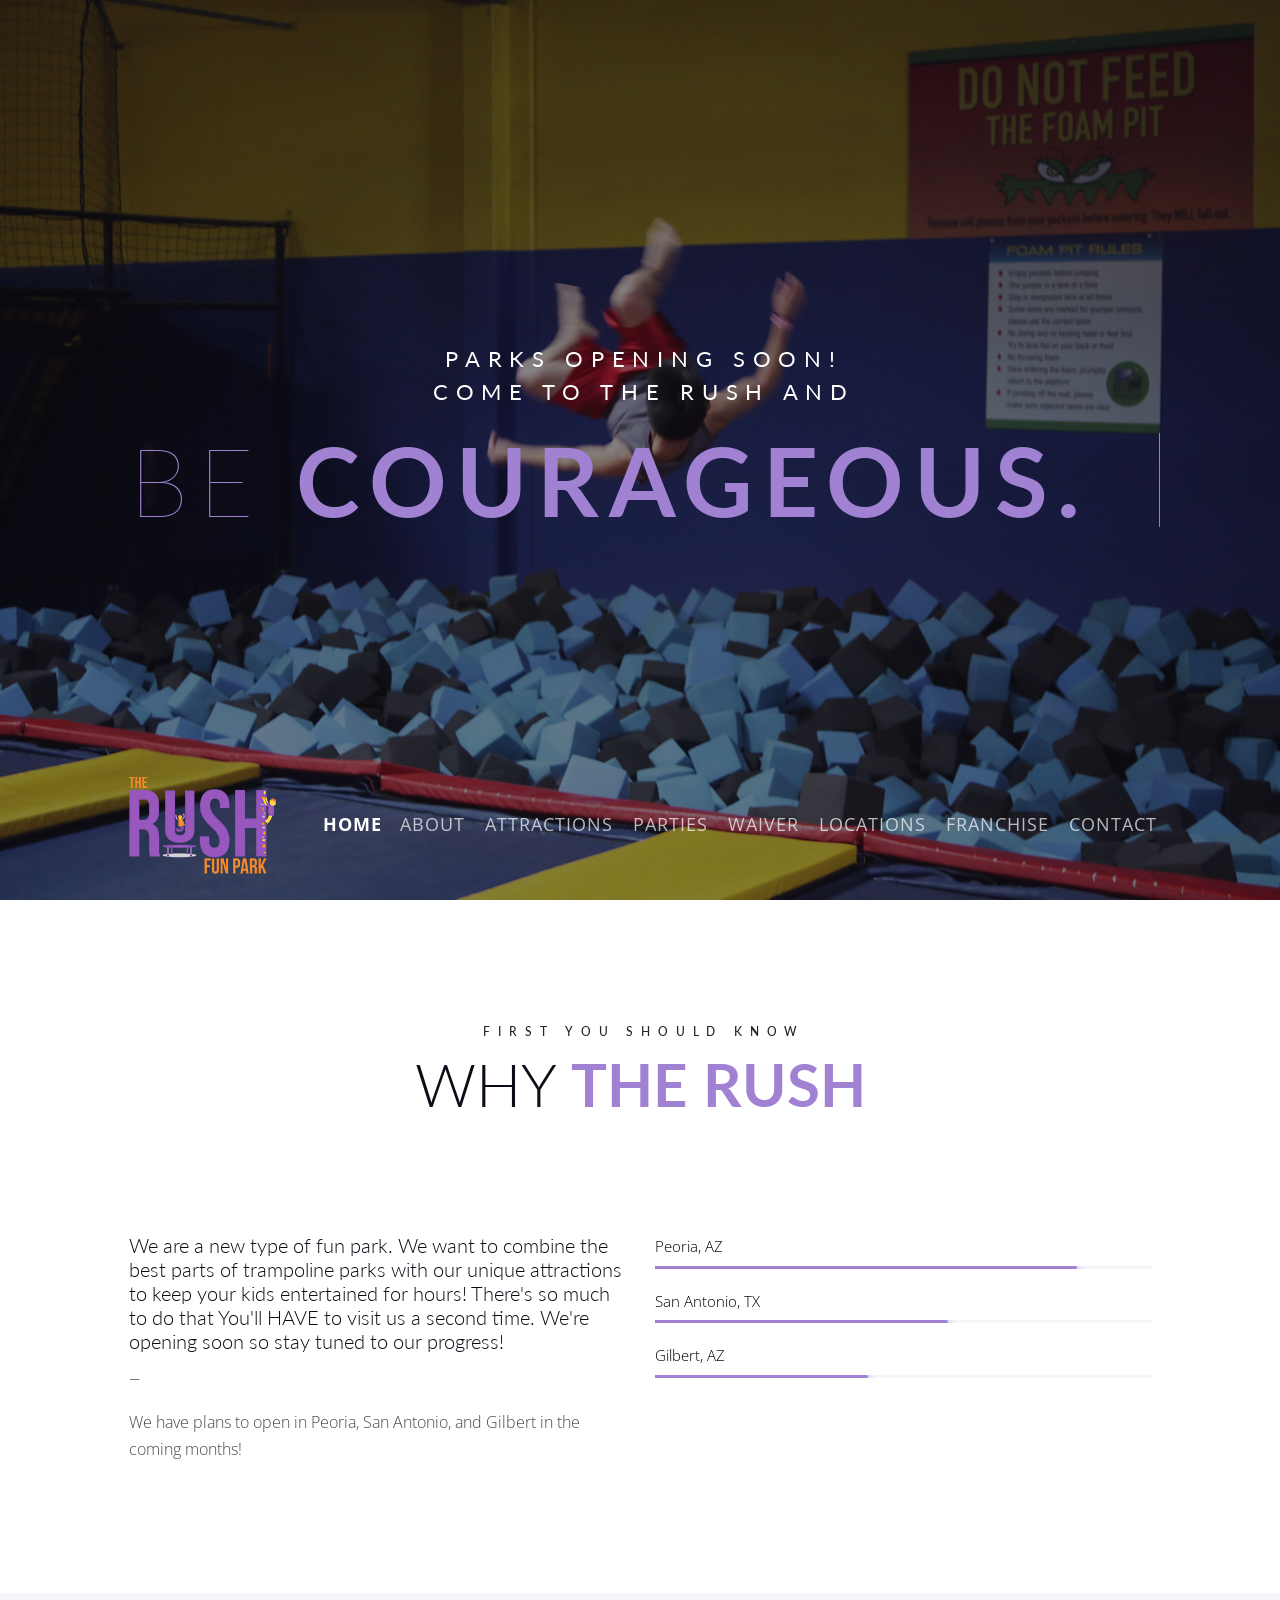
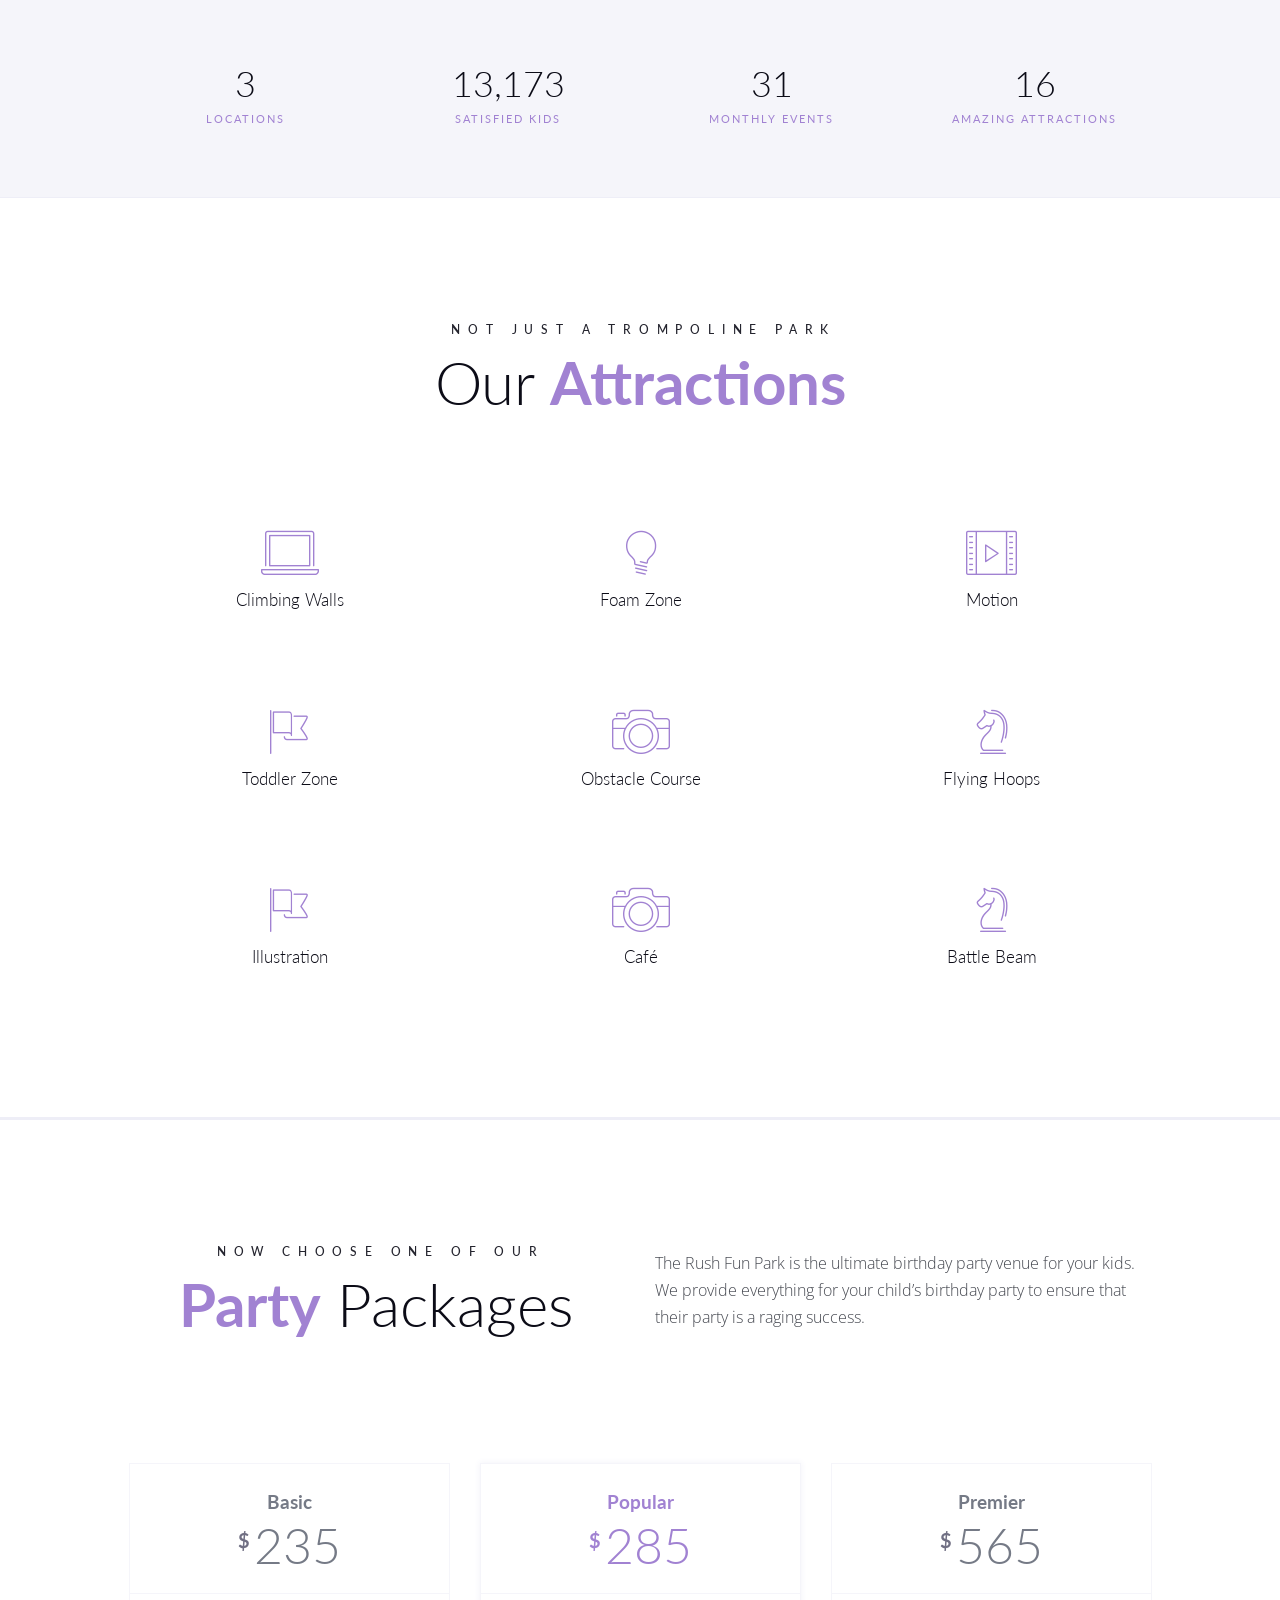
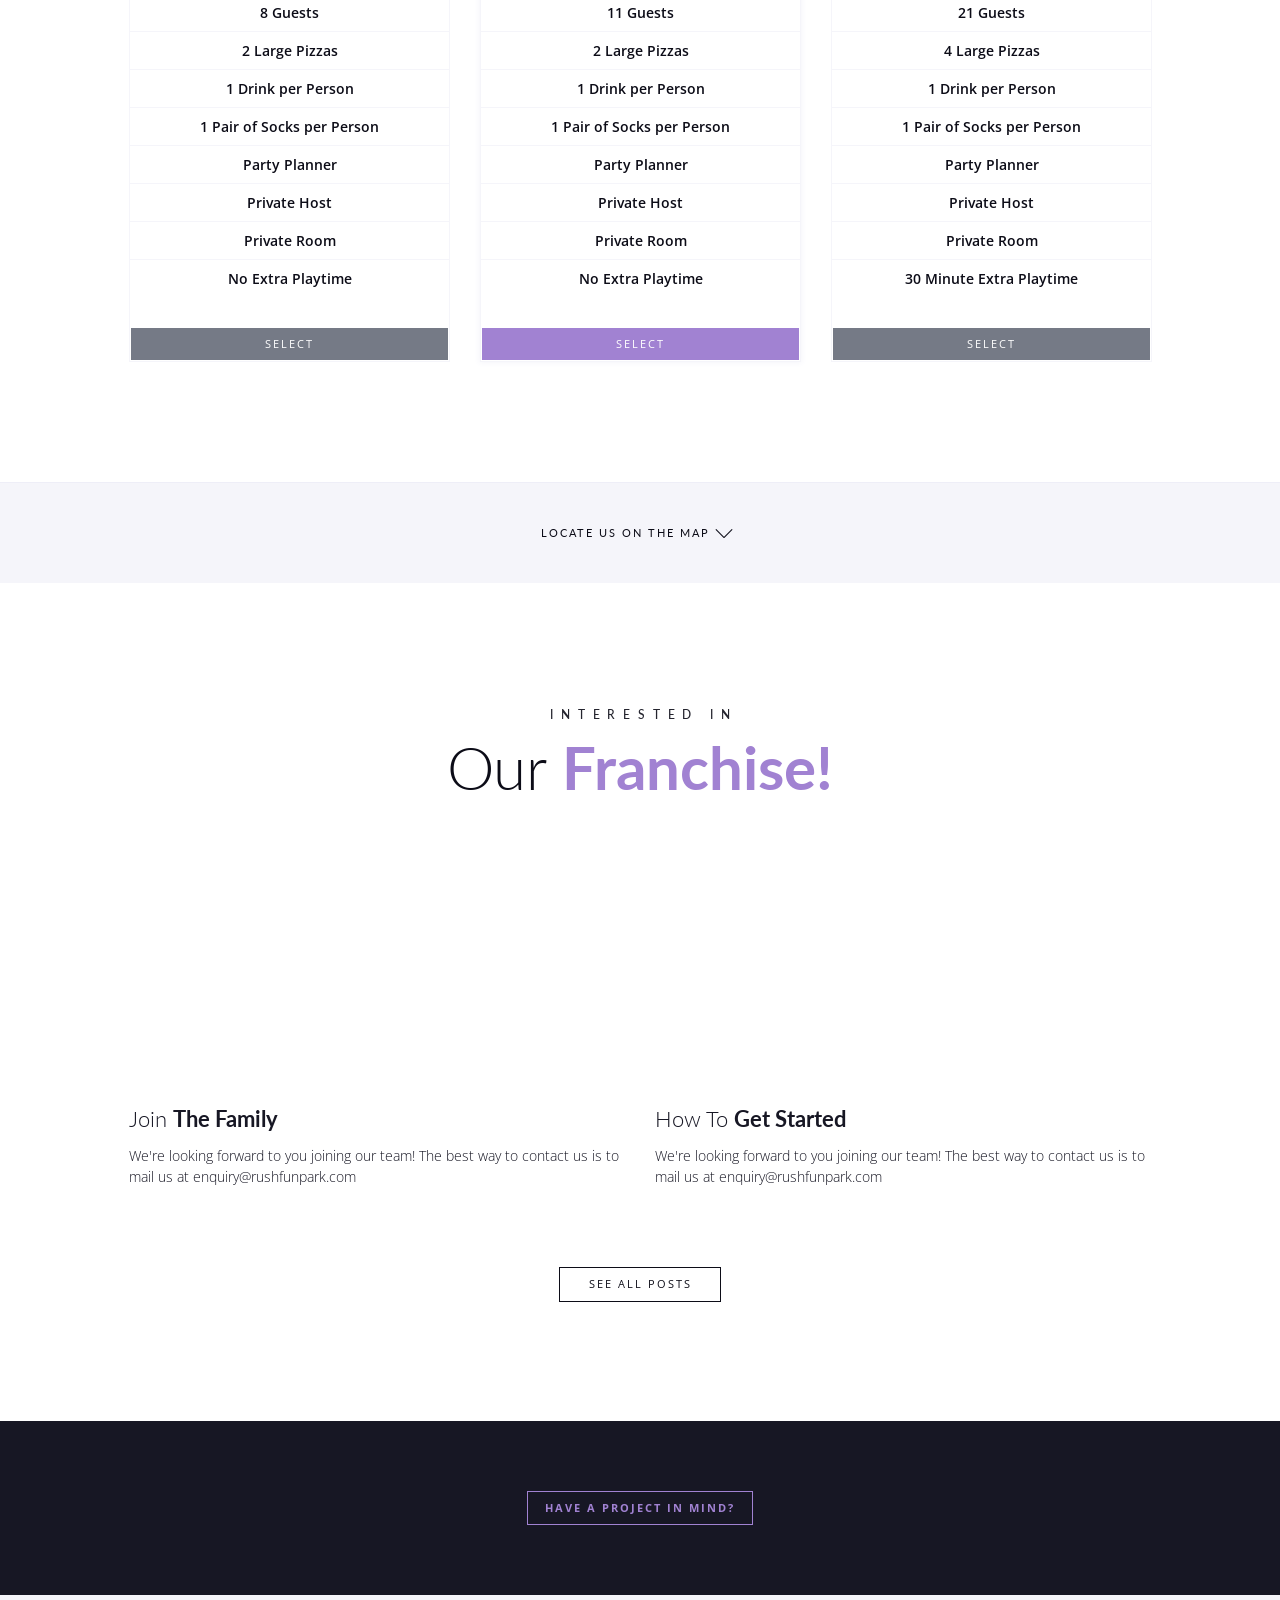
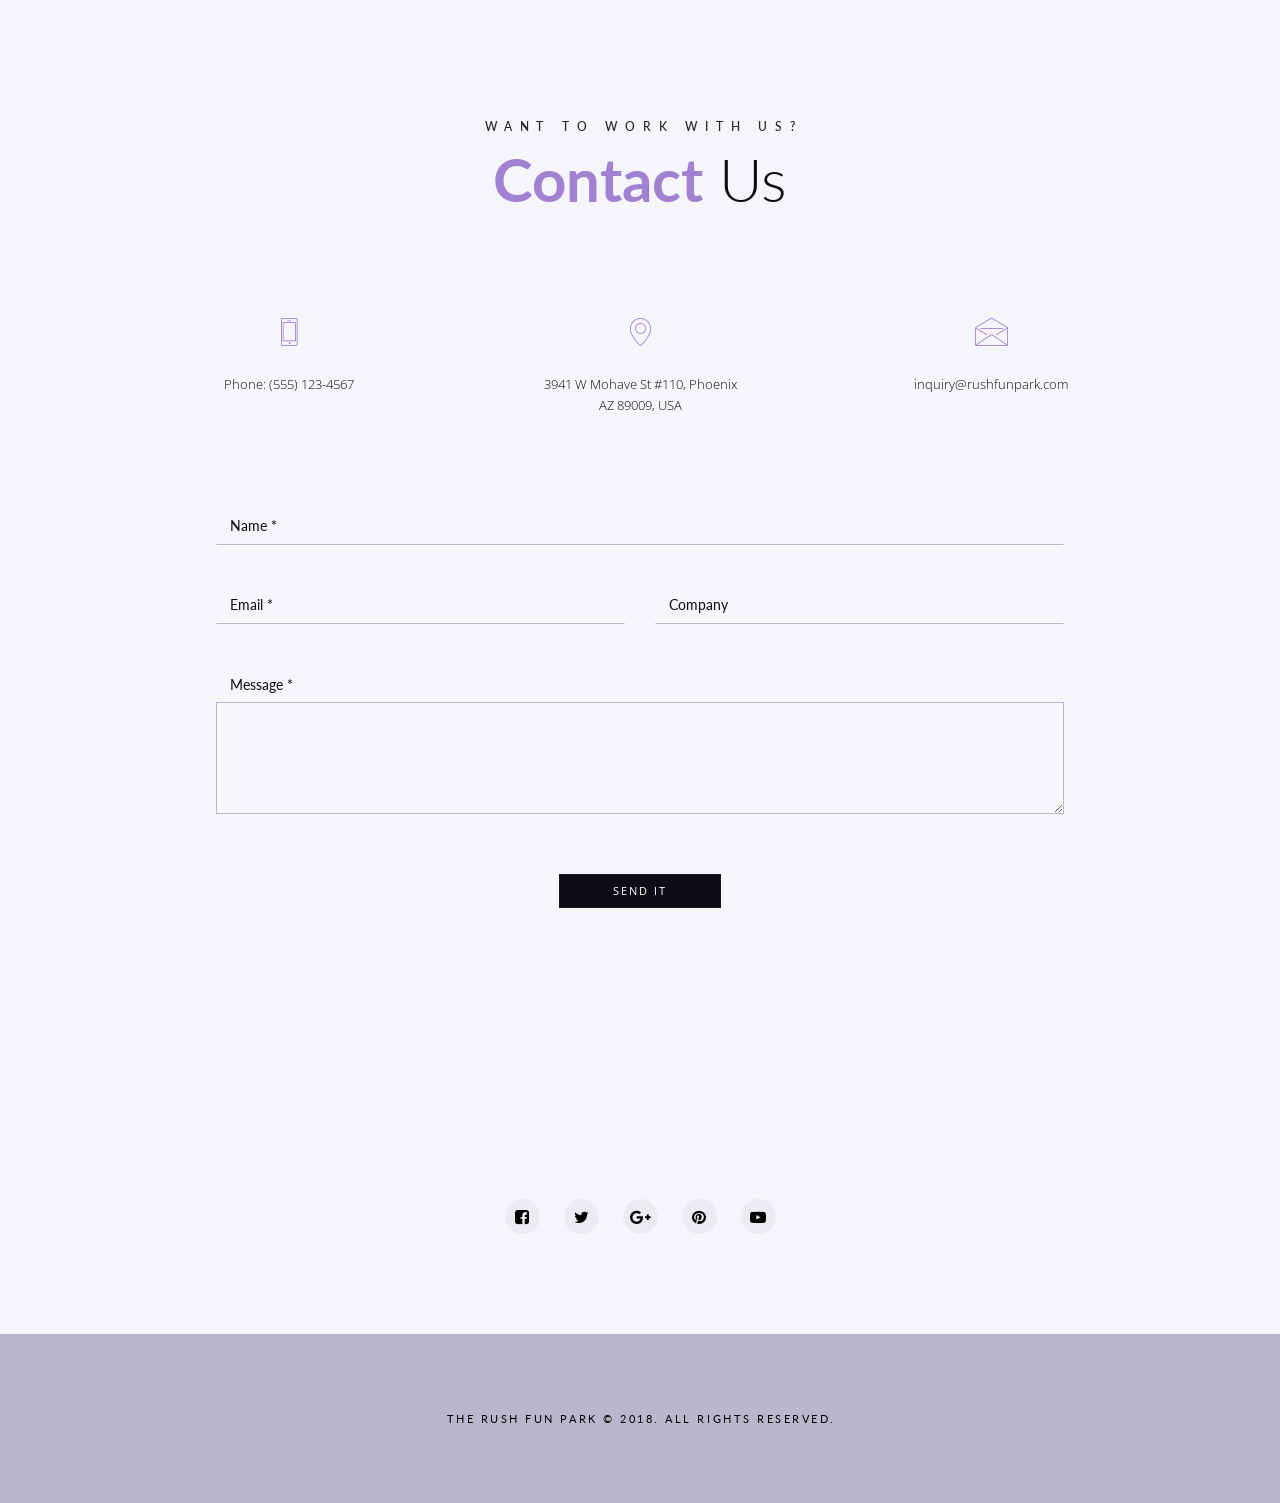
==== index.html @ c04236c6 "sgfsdzhsz" ====
<!DOCTYPE html>
<html lang="en">

<head>
    <meta charset="utf-8">
    <meta http-equiv="X-UA-Compatible" content="IE=edge">
    <meta name="viewport" content="width=device-width, initial-scale=1.0, maximum-scale=1.0">
    <title>The Rush</title>
    <!-- Bootstrap -->
    <link rel="stylesheet" href="css/bootstrap.min.css">
    <!-- Animation Libraries -->
    <link rel="stylesheet" href="css/animate.min.css">
    <link rel="stylesheet" href="css/magic.min.css">
    <!-- Google Fonts -->
    <link href='http://fonts.googleapis.com/css?family=Lato:100,300,400,700,900%7COpen+Sans:300,400,600,700' rel='stylesheet' type='text/css'>
    <!-- Fonts Icons -->
    <link rel="stylesheet" href="css/custom-icons.css">
    <link rel="stylesheet" href="css/et-line-icons.css">
    <link rel="stylesheet" href="http://maxcdn.bootstrapcdn.com/font-awesome/4.3.0/css/font-awesome.min.css">
    <!-- Owl Carousel -->
    <link rel="stylesheet" href="css/owl.carousel.min.css">
    <!-- Nivo Lightbox -->
    <link rel="stylesheet" href="css/nivo-lightbox/nivo-lightbox.css">
    <link rel="stylesheet" href="css/nivo-lightbox/lightbox-theme.css">
    <!-- Animated Headlines -->
    <link rel="stylesheet" href="css/animated-hedlines.css">
    <!-- Youtube Background Player -->
    <link rel="stylesheet" href="css/YTPlayer.css">
    <!-- Main Styles -->
    <link href="css/styles.css" rel="stylesheet">
    <!-- Theme -->
    <link href="css/theme/purple.css" rel="stylesheet" data-color="" id="theme">
    <!-- Animsition -->
    <link href="css/animsition.min.css" rel="stylesheet">
    <!-- Favicon (retina) -->
    <link rel="apple-touch-icon-precomposed" sizes="57x57" href="apple-touch-icon-57x57.png" />
    <link rel="apple-touch-icon-precomposed" sizes="114x114" href="apple-touch-icon-114x114.png" />
    <link rel="apple-touch-icon-precomposed" sizes="72x72" href="apple-touch-icon-72x72.png" />
    <link rel="apple-touch-icon-precomposed" sizes="144x144" href="apple-touch-icon-144x144.png" />
    <link rel="apple-touch-icon-precomposed" sizes="120x120" href="apple-touch-icon-120x120.png" />
    <link rel="apple-touch-icon-precomposed" sizes="152x152" href="apple-touch-icon-152x152.png" />
    <link rel="icon" type="image/png" href="favicon-32x32.png" sizes="32x32" />
    <link rel="icon" type="image/png" href="favicon-16x16.png" sizes="16x16" />
    <meta name="application-name" content="&nbsp;" />
    <meta name="msapplication-TileColor" content="#FFFFFF" />
    <meta name="msapplication-TileImage" content="mstile-144x144.png" />
</head>

<body>
    <!-- Page Wrapper -->
    <div id="page" class="animsition equal" data-loader-type="loader2" data-page-loader-text="It'll be a moment!" data-animsition-in="zoom-outy" data-animsition-out="fade-out-up-sm" style="transform-origin: 50% 50vh;">
        <div id="top"></div>
        <!-- Home Section -->
        <section id="home-section" class="home-section full-screen">
            <div class="video-background parallax-hero full-screen overlay" data-vide-bg="mp4: video/1, webm: video/1, ogv: video/1, poster: video/1" data-vide-options="position: 50% 50%" data-top="transform: translate3d(0px, 0px, 0px)" data-top-bottom="transform: translate3d(0px, -200px, 0px)" data-anchor-target="#home-section"></div>
            <div class="hs-content">
                <div class="hs-content-inner">
                    <div class="init-animation-2 delay0-4s">
                        <h2 class="font-second hs-text-6">Parks Opening Soon!</h2>
                        <h2 class="font-second hs-text-6">Come to the rush and </h2>
                    </div>
                    <div class=" init-animation-2 delay0-4s">
                        <h1 class="cd-headline clip is-full-width hs-text-11 uppercase font-second">
                                <span>be</span>
                                <span class="cd-words-wrapper">
                                    <b class="is-visible">courageous.</b>
                                    <b>fearless.</b>
                                    <b>confident.</b>
                                    <b>adventurous.</b>
                                    <b>joyful.</b>
                                    <b>yourself.</b>
                                </span>
                            </h1>
                    </div>
                </div>
            </div>
        </section>
        <!--/ End Home Section -->
        <!-- Navbar -->
        <div class="position-relative">
            <!-- sticky: 1) remove"transp-nav" class, add class="sticky-navbar" to #nav-wrapper | 2) remove navbar-fixed-top class from #nav [and navbar-transparent class too] -->
            <div id="nav-wrapper" class="transp-nav sticky-navbar sticky-visible">
                <nav id="nav" class="navbar navbar-transparent navbar-dark ripple-group-parent init-animation-2" role="navigation">
                    <!-- progressbar -->
                    <div id="scroll-progressbar" class="scroll-progressbar">
                        <div>
                            <span class="scroll-shadow"></span>
                        </div>
                    </div>
                    <div class="container in-page-scroll">
                        <!-- Brand and toggle get grouped for better mobile display -->
                        <div class="navbar-header">
                            <button type="button" id="animated-navicon" class="navbar-toggle" data-toggle="collapse" data-target="#mobile-navbar-collapse">
                                <span class="sr-only">Toggle navigation</span>
                                <span class="icon-bar"></span>
                                <span class="icon-bar"></span>
                                <span class="icon-bar"></span>
                            </button>
                            <a class="navbar-brand ripple-group" href="#top">
                                <div class="navbar-logo pull-left">
                                    <img src="img/logo.png" alt="logo" />
                                </div>
                                <p class="pull-left font-second"></p>
                            </a>
                        </div>
                        <!-- Collect the nav links, forms, and other content for toggling -->
                        <div class="collapse navbar-collapse" id="mobile-navbar-collapse">
                            <ul class="nav navbar-nav navbar-right cl-effect-5">
                                <li>
                                    <a class="ripple-group" href="#top">
                                        <span data-hover="home">home</span>
                                    </a>
                                </li>
                                <li>
                                    <a class="ripple-group" href="#about-section">
                                        <span data-hover="about">about</span>
                                    </a>
                                </li>
                                <li>
                                    <a class="ripple-group" href="#services-section">
                                        <span data-hover="attractions">attractions</span>
                                    </a>
                                </li>
                                <li>
                                    <a class="ripple-group" href="#pricing-section">
                                        <span data-hover="parties">Parties</span>
                                    </a>
                                </li>
                                <li>
                                    <a class="rripple-group animsition-link" href="waiver.html">
                                        <span data-hover="waiver">waiver</span>
                                    </a>
                                </li>
                                <li>
                                    <a class="ripple-group" href="#map-section">
                                        <span data-hover="locations">locations</span>
                                    </a>
                                </li>
                                <li>
                                    <a class="ripple-group" href="#blog-section">
                                        <span data-hover="franchise">franchise</span>
                                    </a>
                                </li>
                                <li>
                                    <a class="ripple-group" href="#contact-section">
                                        <span data-hover="contact">contact</span>
                                    </a>
                                </li>
                            </ul>
                        </div>
                        <!-- /.navbar-collapse -->
                    </div>
                    <!-- /.container -->
                </nav>
            </div>
        </div>
        <!--/ End Navbar -->
        <div id="page-2">
            <!-- About Section -->
            <section id="about-section" class="about-section section">
                <div class="container">
                    <div class="section-title">
                        <div class=" section-title-more">
                            first you should know
                        </div>
                        <div>
                              <h2 class="section-title-heading">WHY <span>THE RUSH</span></h2>
                        </div>
                    </div>
                    <div class="row">
                        <div class="col-sm-6 wow fadeInUp margin-bottom-xs-40">
                            <blockquote class=" about-quote wow fadeInUp" data-wow-delay="0s">
                                <p>We are a new type of fun park. We want to combine the best parts of trampoline parks with our unique attractions to keep your kids entertained for hours! There's so much to do that You'll HAVE to visit us a second time. We're opening soon so stay tuned to our progress!</p>
                                <footer class="">
                                </footer>
                            </blockquote>
                            <p class="section-text wow fadeInUp" data-wow-delay=".3s">We have plans to open in Peoria, San Antonio, and Gilbert in the coming months!</p>
                        </div>
                        <!--/.col -->
                        <div id="skillbars" class="skillbars col-sm-6">
                            <div class="skillbar-container wow fadeInUp animated" data-wow-delay="0s">
                                <p class="skillbar-title">Peoria, AZ
                                    <span></span>
                                </p>
                                <!-- Skill Bar Precent_ to change the percent change the data-percent="..." -->
                                <div class="skillbar">
                                    <div class="skillbar-bar" data-percent="85%"></div>
                                </div>
                            </div>
                            <!--/ End Skill Bar -->
                            <div class="skillbar-container wow fadeInUp animated" data-wow-delay=".3s">
                                <p class="skillbar-title">San Antonio, TX
                                    <span><!--percentage--></span>
                                </p>
                                <div class="skillbar">
                                    <div class="skillbar-bar delay0-4s" data-percent="59%"></div>
                                </div>
                            </div>
                            <!--/ End Skill Bar -->
                            <div class="skillbar-container wow fadeInUp animated" data-wow-delay=".6s">
                                <p class="skillbar-title">Gilbert, AZ
                                    <span></span>
                                </p>
                                <div class="skillbar">
                                    <div class="skillbar-bar delay0-8s" data-percent="43%"></div>
                                </div>
                            </div>
                            <!--/ End Skill Bar -->
                        </div>
                        <!--/.col -->
                    </div>
                    <!--/.row -->
                </div>
                <!--/.container -->
            </section>
            <!--/ End About Section -->
            <hr />
            <!-- Facts Section -->
            <div id="facts-section" class="facts-section text-center font-second small-section">
                <div class="container">
                    <div class="row">
                        <!-- Fact Item -->
                        <div class="col-sm-3 fact-item col-xs-6 margin-bottom-xs-40">
                            <div class="fact-number">
                                <p class="counter">3</p>
                            </div>
                            <div class="fact-text">
                                <p>locations</p>
                            </div>
                        </div>
                        <!--/ End Fact Item -->
                        <div class="fact-item col-sm-3 col-xs-6 margin-bottom-xs-40">
                            <div class="fact-number">
                                <p class="counter">13,173</p>
                            </div>
                            <div class="fact-text">
                                <p>satisfied kids</p>
                            </div>
                        </div>
                        <!--/ End Fact Item -->
                        <div class="fact-item col-sm-3 col-xs-6">
                            <div class="fact-number">
                                <p class="counter">31</p>
                            </div>
                            <div class="fact-text">
                                <p>Monthly events</p>
                            </div>
                        </div>
                        <!--/ End Fact Item -->
                        <div class="fact-item col-sm-3 col-xs-6">
                            <div class="fact-number">
                                <p class="counter">16</p>
                            </div>
                            <div class="fact-text">
                                <p>Amazing attractions</p>
                            </div>
                        </div>
                        <!--/ End Fact Item -->
                    </div>
                    <!-- /.row -->
                </div>
                <!-- /.container -->
            </div>
            <!--/ End Facts Section -->
            <hr />
            <!-- Services Section -->
            <section id="services-section" class="services-section section">
                <div class="container">
                    <div class="section-title">
                        <div class=" section-title-more">
                            not just a trompoline park
                        </div>
                        <div>
                            <h1 class="section-title-heading">Our <span>Attractions</span></h1>
                        </div>
                    </div>
                    <div class="services-section-items padding-top-sm-10 row">
                        <div class="services-section-item col-sm-4 margin-bottom-xs-40 wow fadeInUpLeftScale">
                            <div class="services-section-item-icon">
                                <i class="icon-laptop"></i>
                            </div>
                            <h4 class="services-item-title font-second">Climbing Walls</h4>
                            <div class="services-section-item-text">
                                <p>Take climbing to the next level with the ultimate vertical obstacle course. Climb, jump, and fly across a challenging course!</p>
                            </div>
                        </div>
                        <!--/ End Services Section Item -->
                        <div class="services-section-item col-sm-4 margin-bottom-xs-40 wow fadeInUpScale">
                            <div class="services-section-item-icon">
                                <i class="icon-lightbulb"></i>
                            </div>
                            <h4 class="services-item-title font-second">Foam Zone</h4>
                            <div class="services-section-item-text">
                                <p>Push. Evolve. Fly. The Foam Zone is all about big air and soft landings. Fly or flip into a pool of huge foam squares.</p>
                            </div>
                        </div>
                        <!--/ End Services Section Item -->
                        <div class="services-section-item col-sm-4 margin-bottom-xs-40 wow fadeInUpRightScale">
                            <div class="services-section-item-icon">
                                <i class="icon-video"></i>
                            </div>
                            <h4 class="services-item-title font-second">motion</h4>
                            <div class="services-section-item-text">
                                <p>Enter a jumper. Exit a Ninja. For athletes looking to push themselves, the Ninja Course will put your abilities to the test. </p>
                            </div>
                        </div>
                        <!--/ End Services Section Item -->
                        <div class="services-section-item col-sm-4 margin-bottom-xs-40 wow fadeInUpLeftScale">
                            <div class="services-section-item-icon">
                                <i class="icon-flag"></i>
                            </div>
                            <h4 class="services-item-title font-second">Toddler Zone</h4>
                            <div class="services-section-item-text">
                                <p>Toddler Zone is an exclusive area for toddlers and parents to laugh and play. A time for your little one to discover the joy of jumping. </p>
                            </div>
                        </div>
                        <!--/ End Services Section Item -->
                        <div class="services-section-item col-sm-4 margin-bottom-xs-40 wow fadeInUpScale">
                            <div class="services-section-item-icon">
                                <i class="icon-camera"></i>
                            </div>
                            <h4 class="services-item-title font-second">Obstacle Course</h4>
                            <div class="services-section-item-text">
                                <p>Ready to level up? Test your parkour skills to the next level. Train your speed, power, and strength by practicing on hurdles placed in your path. </p>
                            </div>
                        </div>
                        <!--/ End Services Section Item -->
                        <div class="services-section-item col-sm-4 wow fadeInUpRightScale">
                            <div class="services-section-item-icon">
                                <i class="icon-strategy"></i>
                            </div>
                            <h4 class="services-item-title font-second">Flying Hoops</h4>
                            <div class="services-section-item-text">
                                <p>We're throwing a party above the rim, and everyone's invited. Come push the limits of what's possible.</p>
                            </div>
                        </div>
                        <div class="services-section-item col-sm-4 margin-bottom-xs-40 wow fadeInUpLeftScale">
                            <div class="services-section-item-icon">
                                <i class="icon-flag"></i>
                            </div>
                            <h4 class="services-item-title font-second">illustration</h4>
                            <div class="services-section-item-text">
                                <p></p>
                            </div>
                        </div>
                        <!--/ End Services Section Item -->
                        <div class="services-section-item col-sm-4 margin-bottom-xs-40 wow fadeInUpScale">
                            <div class="services-section-item-icon">
                                <i class="icon-camera"></i>
                            </div>
                            <h4 class="services-item-title font-second">Café</h4>
                            <div class="services-section-item-text">
                                <p>Need to refuel? Park your go-karts, holster your lasers, and slide right over to the The Rush Cafe. Then get right back to activating awesome</p>
                            </div>
                        </div>
                        <!--/ End Services Section Item -->
                        <div class="services-section-item col-sm-4 wow fadeInUpRightScale">
                            <div class="services-section-item-icon">
                                <i class="icon-strategy"></i>
                            </div>
                            <h4 class="services-item-title font-second">Battle Beam</h4>
                            <div class="services-section-item-text">
                                <p>Think balance beam plus sword fighting. Only the swords are foamy. And the pit below is lined with cushy blocks. </p>
                            </div>
                        </div>
                        <!--/ End Services Section Item -->
                    </div>
                    <!--/.row -->
                </div>
                <!--/.container -->
            </section>
            <!--/ End Services Section -->
            <hr />
            <!--Start Works Section -->
            <!--/ End Works Section -->
            <!-- Project Order Section -->
            <!--/ End Project Order Section -->
            <!-- Team Section -->
            <!--/ End Team Section -->
            <hr />
            <!-- Process Section -->

            <hr />
            <!-- Pricing Section -->
            <section id="pricing-section" class="pricing-section section">
                <div class="container">
                    <div class="row">
                        <div class="col-sm-6">
                            <div class="section-title">
                                <div class=" section-title-more">
                                    now choose one of our
                                </div>
                                <div>
                                    <h1 class="section-title-heading"><span>party</span> packages</h1>
                                </div>
                            </div>
                        </div>
                        <div class="col-sm-6 padding-top-10">
                            <p class="section-text">The Rush Fun Park is the ultimate birthday party venue for your kids. We provide everything for your child’s birthday party to ensure that their party is a raging success.</p>
                        </div>
                    </div>
                    <div class="row padding-top-20">
                        <div class="col-sm-4 margin-bottom-xs-40 wow fadeInUpLeftScale">
                            <div class="pricing-table">
                                <div class="pricing-header font-second">
                                    <h3>Basic</h3>
                                    <div class="price">
                                        <span class="currency">$</span>
                                        <span class="value">235</span>
                                    </div>
                                </div>
                                <!--/ .pricing-header -->
                                <div class="pricing-body">
                                    <ul class="pricing-features">
                                        <li><em>8 Guests</em></li>
                                        <li><em>2 Large Pizzas</em></li>
                                        <li><em>1 Drink per Person</em></li>
                                        <li><em>1 Pair of Socks per Person</em></li>
                                        <li><em>Party Planner</em></li>
                                        <li><em>Private Host</em></li>
                                        <li><em>Private Room</em></li>
                                        <li><em>No Extra Playtime</em></li>
                                    </ul>
                                </div>
                                <!--/ .pricing-body -->
                                <footer class="pricing-footer">
                                    <a class="hidden-xs btn btn-animated btn-split ripple-alone btn-default" data-text="Select"><span>good choice</span></a>
                                    <a class="select visible-xs" href="#.">
                                        <i class="icon ci-icon-uniE890"></i>
                                    </a>
                                </footer>
                                <!--/ .pricing-footer -->
                            </div>
                        </div>
                        <!--/ .col -->
                        <div class="popular col-sm-4 margin-bottom-xs-40 wow fadeInUpScale">
                            <div class="pricing-table">
                                <div class="pricing-header font-second">
                                    <h3>Popular</h3>
                                    <div class="price">
                                        <span class="currency">$</span>
                                        <span class="value">285</span>
                                    </div>
                                </div>
                                <!--/ .pricing-header -->
                                <div class="pricing-body">
                                    <ul class="pricing-features">
                                        <li><em>11 Guests</em></li>
                                        <li><em>2 Large Pizzas</em></li>
                                        <li><em>1 Drink per Person</em></li>
                                        <li><em>1 Pair of Socks per Person</em></li>
                                        <li><em>Party Planner</em></li>
                                        <li><em>Private Host</em></li>
                                        <li><em>Private Room</em></li>
                                        <li><em>No Extra Playtime</em></li>
                                    </ul>
                                </div>
                                <!-- /.pricing-body -->
                                <footer class="pricing-footer">
                                    <a class="hidden-xs btn btn-animated btn-split ripple-alone btn-default" data-text="Select"><span>exellent</span></a>
                                    <a class="select visible-xs" href="#.">
                                        <i class="icon ci-icon-uniE890"></i>
                                    </a>
                                </footer>
                                <!--/ .pricing-footer -->
                            </div>
                        </div>
                        <!--/ .col -->
                        <div class="col-sm-4 wow fadeInUpRightScale">
                            <div class="pricing-table">
                                <div class="pricing-header font-second">
                                    <h3>Premier</h3>
                                    <div class="price">
                                        <span class="currency">$</span>
                                        <span class="value">565</span>
                                    </div>
                                </div>
                                <!--/ .pricing-header -->
                                <div class="pricing-body">
                                    <ul class="pricing-features">
                                      <li><em>21 Guests</em></li>
                                      <li><em>4 Large Pizzas</em></li>
                                      <li><em>1 Drink per Person</em></li>
                                      <li><em>1 Pair of Socks per Person</em></li>
                                      <li><em>Party Planner</em></li>
                                      <li><em>Private Host</em></li>
                                      <li><em>Private Room</em></li>
                                      <li><em>30 Minute Extra Playtime</em></li>

                                    </ul>
                                </div>
                                <!--/ .pricing-body -->
                                <footer class="pricing-footer">
                                    <a class="hidden-xs btn btn-animated btn-split ripple-alone btn-default" data-text="select"><span>go for the top</span></a>
                                    <a class="select visible-xs" href="#.">
                                        <i class="icon ci-icon-uniE890"></i>
                                    </a>
                                </footer>
                                <!--/ .pricing-footer -->
                            </div>
                        </div>
                        <!--/ .col -->
                    </div>
                    <!--/ .row -->
                </div>
                <!--/ .container -->
            </section>
            <!--/ End Pricing Section -->
            <hr />
            <div id="map-section" class="map-section">
                <!-- map opener -->
                <div id="map-opener" class="map-mask">
                    <div class="map-opener">
                        <div class="font-second">locate us on the map<i class="ci-icon-uniE930"></i></div>
                        <div class="font-second">close the map<i class="ci-icon-uniE92F"></i></div>
                    </div>
                </div>
                <!--/ End map opener -->
                <div id="google-map">
                    <div id="map-canvas" data-address="6815 W Peoria Ave. Peoria AZ 85345"></div>
                    <div id="map-zoom-in"></div>
                    <div id="map-zoom-out"></div>
                </div>
            </div>
            <!-- Blog Section -->
            <section id="blog-section" class="blog-section section">
                <div class="container">
                    <div class="section-title">
                        <div class=" section-title-more">
                            Interested in
                        </div>
                        <div>
                            <h1 class="section-title-heading">Our <span>Franchise!</span></h1>
                        </div>
                    </div>
                    <div class="row">
                        <!-- blog item -->
                        <article class="blog-post-preview col-sm-6">
                            <a href="blog_post.html" class="blog-post-preview-link animsition-link" data-animsition-out="fade-out-up-sm" data-animsition-out-duration="500">
                                <div class="blog-post-preview-img">
                                    <img class="parallax-img img-responsive" src="http://www.atsnet.net/wp-content/uploads/2016/08/bigstock-Image-of-business-people-liste-55675988-1.jpg" alt="" data-center="transform: translate3d(0px, -50%, 0px)" data-top-bottom="transform: translate3d(0px, -10%, 0px)" data-bottom-top="transform: translate3d(0px, -90%, 0px)">
                                </div>
                                <div>
                                    <h2 class="blog-post-preview-title font-second">Join <span>the Family</span></h2>
                                </div>
                                <div class="blog-post-preview-text">
                                    <p>We're looking forward to you joining our team! The best way to contact us is to mail us at enquiry@rushfunpark.com</p>
                                </div>
                            </a>
                        </article>
                        <!--/ End blog item -->
                        <!-- blog item -->
                        <article class="blog-post-preview col-sm-6">
                            <a href="blog_post.html" class="blog-post-preview-link animsition-link" data-animsition-out="fade-out-up-sm" data-animsition-out-duration="500">
                                <div class="blog-post-preview-img">
                                    <img class="parallax-img img-responsive" src="https://businessfirstfamily.com/wp-content/uploads/2016/12/happy-customers-tips-for-customer-service.jpg" alt="" data-center="transform: translate3d(0px, -50%, 0px)" data-top-bottom="transform: translate3d(0px, -10%, 0px)" data-bottom-top="transform: translate3d(0px, -90%, 0px)">
                                </div>
                                <div>
                                    <h2 class="blog-post-preview-title font-second">How to  <span>Get Started</span></h2>
                                </div>
                                <div class="blog-post-preview-text">
                                    <p>We're looking forward to you joining our team! The best way to contact us is to mail us at enquiry@rushfunpark.com</p>
                                </div>
                            </a>
                        </article>
                        <!--/ End blog item -->
                    </div>
                    <!--/ .row -->
                    <div class="padding-top-80 text-center">
                        <a href="blog.html" class="btn btn-animated btn-split btn-default ripple-alone animsition-link" data-animsition-out="fade-out-up-sm" data-animsition-out-duration="500" data-text="see all posts"><span>go to the blog</span></a>
                    </div>
                </div>
                <!--/ .container -->
            </section>
            <div class="project-order-section in-page-scroll small-section text-center">
                <a href="#contact-section" class="btn btn-animated btn-split btn-colored ripple-alone" data-text="Have a Project in Mind?"><span>&nbsp;&nbsp;&nbsp;&nbsp;&nbsp;let's do it then&nbsp;..&nbsp;&nbsp;&nbsp;&nbsp;</span></a>
            </div>

            <!--/ End Blog Section -->
            <!-- Contact Section -->
            <section id="contact-section" class="section contact-section">
                <div class="container">
                    <div class="section-title">
                        <div class=" section-title-more">
                            want to work with us?
                        </div>
                        <div>
                            <h2 class="section-title-heading"><span>contact</span> us</h2>
                        </div>
                    </div>
                    <div class="row padding-bottom-sm-90">
                        <div class="col-sm-4">
                            <div class="contact-item margin-bottom-xs-40"><i class="icon-phone"></i>
                                <p>Phone: (555) 123-4567
                                    <br /></p>
                            </div>
                        </div>
                        <div class="col-sm-4">
                            <div class="contact-item margin-bottom-xs-40"><i class="icon-map-pin"></i>
                                <p>3941 W Mohave St #110, Phoenix
                                    <br />AZ 89009, USA</p>
                            </div>
                        </div>
                        <div class="col-sm-4">
                            <div class="contact-item margin-bottom-xs-40"><i class="icon-envelope"></i>
                                <p>inquiry@rushfunpark.com</p>
                            </div>
                        </div>
                    </div>
                    <div class="row">
                        <div class="col-md-offset-1 col-md-10">
                            <form id="ajax-contact" class="" method="post" action="mailer.php">
                                <fieldset>
                                    <div class="row">
                                        <div class="input col-xs-12 col-sm-12 padding-bottom-xs-50 padding-bottom-40">
                                            <label class="input-label" for="name">
                                                <span class="input-label-content font-second" data-content="name">name *</span>
                                            </label>
                                            <input class="input-field" type="text" name="name" id="name" required />
                                        </div>
                                        <div class="input col-xs-12 col-sm-6 padding-bottom-xs-50 padding-bottom-50">
                                            <label class="input-label" for="email">
                                                <span class="input-label-content font-second" data-content="email">email *</span>
                                            </label>
                                            <input class="input-field" type="email" name="email" id="email" required />
                                        </div>
                                        <div class="input col-xs-12 col-sm-6 padding-bottom-xs-60 padding-bottom-50">
                                            <label class="input-label" for="company">
                                                <span class="input-label-content font-second" data-content="company">company</span>
                                            </label>
                                            <input class="input-field" type="text" name="company" id="company" />
                                        </div>
                                        <div class="message col-xs-12 col-sm-12 padding-bottom-xs-40 padding-bottom-30">
                                            <label class="textarea-label font-second" for="message">message *</label>
                                            <textarea class="input-field textarea" name="message" id="message" required></textarea>
                                        </div>
                                    </div>
                                    <div id="form-messages" class="form-message"></div>
                                    <div class="col-xs-12 margin-top-30 text-center">
                                        <button id="btn-submit" type="submit" class="btn btn-animated btn-contact ripple-alone" data-text="send it"><span class="btn-icon"><span class="loader-parent"><span class="loader3"></span></span>
                                            </span>
                                        </button>
                                    </div>
                                </fieldset>
                            </form>
                            <!--/ End form -->
                        </div>
                        <!--/ .col -->
                    </div>
                    <!--/ .row -->
                </div>
                <!--/ .container -->
            </section>
            <!--/ End Contact Section -->
            <!--/ Map Section -->
            <!--/ End Map Section -->
            <!-- Footer Section -->
            <footer class="footer-section section no-padding-bottom light-footer">
                <!-- footer logo -->

                <div class="footer-social">
                    <a href="#." class="fa fa-facebook-square wow fadeIn" data-wow-offset="150" data-wow-delay="0s"></a>
                    <a href="#." class="fa fa-twitter wow fadeIn" data-wow-offset="150" data-wow-delay=".15s"></a>
                    <a href="#." class="fa fa-google-plus wow fadeIn" data-wow-offset="150" data-wow-delay=".3s"></a>
                    <a href="#." class="fa fa-pinterest wow fadeIn" data-wow-offset="150" data-wow-delay=".45s"></a>
                    <a href="#." class="fa fa-youtube-play wow fadeIn" data-wow-offset="150" data-wow-delay=".6s"></a>
                </div>
                <!--/ End Social icons -->
                <!-- go top pop-up -->
                <div id="go-top" class="go-top go-top-out in-page-scroll">
                    <div class="circle1"></div>
                    <a href="#top" class="square"><span></span></a>
                    <div class="rectangle"></div>
                    <div class="circle2"></div>
                </div>
                <!--/ End go top pop-up -->
                <div class="footer-bottom">
                    <!-- Copyright -->
                    <a class="footer-bottom-text font-second" href="#" target="_blank">The Rush Fun Park © 2018. All Rights Reserved.</a>
                    <!-- End Copyright -->
                </div>
            </footer>
            <!--/ End Footer Section -->
        </div>
        <!--/ #page-2 -->
    </div>
    <!--/ #page -->
    <!-- JS Scripts -->
    <script src="js/modernizr.min.js"></script>
    <script src="js/jquery-2.1.1.min.js"></script>
    <script src="js/jquery.easing.1.3.min.js"></script>
    <script src="js/jquery.animsition.min.js"></script>
    <script src="js/smoothscroll.js"></script>
    <script src="js/skrollr.min.js"></script>
    <script src="js/wow.min.js"></script>
    <script src="js/waypoints.min.js"></script>
    <script src="js/bootstrap.min.js"></script>
    <script src="js/jquery.counterup.min.js"></script>
    <script src="js/owl.carousel.min.js"></script>
    <script src="js/animateSlider.js"></script>
    <script src="js/animated-headlines.js"></script>
    <script src="js/jquery.mb.YTPlayer.min.js"></script>
    <script src="js/jquery.vide.min.js"></script>
    <script src="js/jquery.particleground.min.js"></script>
    <script src="js/fss.min.js"></script>
    <script src="js/fssinit.js"></script>
    <script src="js/retina.min.js"></script>
    <script src="js/isotope.pkgd.min.js"></script>
    <script src="js/nivo-lightbox.min.js"></script>
    <script src="js/contactForm.js"></script>
    <script src="https://maps.googleapis.com/maps/api/js?sensor=false"></script>
    <script src="js/scripts.min.js"></script>
    <!--/ End JS Scripts -->
</body>

</html>
---- css/magic.min.css ----
@charset "UTF-8";.magictime{-webkit-animation-duration:1s;-moz-animation-duration:1s;-ms-animation-duration:1s;-o-animation-duration:1s;animation-duration:1s;-webkit-animation-fill-mode:both;-moz-animation-fill-mode:both;-ms-animation-fill-mode:both;-o-animation-fill-mode:both;animation-fill-mode:both;}.magic{-webkit-animation-name:magic;-moz-animation-name:magic;-ms-animation-name:magic;-o-animation-name:magic;animation-name:magic;}.openDownLeft{-webkit-animation-name:openDownLeft;-moz-animation-name:openDownLeft;-ms-animation-name:openDownLeft;-o-animation-name:openDownLeft;animation-name:openDownLeft;}.openDownRight{-webkit-animation-name:openDownRight;-moz-animation-name:openDownRight;-ms-animation-name:openDownRight;-o-animation-name:openDownRight;animation-name:openDownRight;}.openUpLeft{-webkit-animation-name:openUpLeft;-moz-animation-name:openUpLeft;-ms-animation-name:openUpLeft;-o-animation-name:openUpLeft;animation-name:openUpLeft;}.openUpRight{-webkit-animation-name:openUpRight;-moz-animation-name:openUpRight;-ms-animation-name:openUpRight;-o-animation-name:openUpRight;animation-name:openUpRight;}.openDownLeftRetourn{-webkit-animation-name:openDownLeftRetourn;-moz-animation-name:openDownLeftRetourn;-ms-animation-name:openDownLeftRetourn;-o-animation-name:openDownLeftRetourn;animation-name:openDownLeftRetourn;}.openDownRightRetourn{-webkit-animation-name:openDownRightRetourn;-moz-animation-name:openDownRightRetourn;-ms-animation-name:openDownRightRetourn;-o-animation-name:openDownRightRetourn;animation-name:openDownRightRetourn;}.openUpLeftRetourn{-webkit-animation-name:openUpLeftRetourn;-moz-animation-name:openUpLeftRetourn;-ms-animation-name:openUpLeftRetourn;-o-animation-name:openUpLeftRetourn;animation-name:openUpLeftRetourn;}.openUpRightRetourn{-webkit-animation-name:openUpRightRetourn;-moz-animation-name:openUpRightRetourn;-ms-animation-name:openUpRightRetourn;-o-animation-name:openUpRightRetourn;animation-name:openUpRightRetourn;}.openDownLeftOut{-webkit-animation-name:openDownLeftOut;-moz-animation-name:openDownLeftOut;-ms-animation-name:openDownLeftOut;-o-animation-name:openDownLeftOut;animation-name:openDownLeftOut;}.openDownRightOut{-webkit-animation-name:openDownRightOut;-moz-animation-name:openDownRightOut;-ms-animation-name:openDownRightOut;-o-animation-name:openDownRightOut;animation-name:openDownRightOut;}.openUpLeftOut{-webkit-animation-name:openUpLeftOut;-moz-animation-name:openUpLeftOut;-ms-animation-name:openUpLeftOut;-o-animation-name:openUpLeftOut;animation-name:openUpLeftOut;}.openUpRightOut{-webkit-animation-name:openUpRightOut;-moz-animation-name:openUpRightOut;-ms-animation-name:openUpRightOut;-o-animation-name:openUpRightOut;animation-name:openUpRightOut;}.perspectiveDown{-webkit-backface-visibility:visible !important;-moz-backface-visibility:visible !important;-ms-backface-visibility:visible !important;-o-backface-visibility:visible !important;backface-visibility:visible !important;-webkit-animation-name:perspectiveDown;-moz-animation-name:perspectiveDown;-ms-animation-name:perspectiveDown;-o-animation-name:perspectiveDown;animation-name:perspectiveDown;}.perspectiveLeft{-webkit-backface-visibility:visible !important;-moz-backface-visibility:visible !important;-ms-backface-visibility:visible !important;-o-backface-visibility:visible !important;backface-visibility:visible !important;-webkit-animation-name:perspectiveLeft;-moz-animation-name:perspectiveLeft;-ms-animation-name:perspectiveLeft;-o-animation-name:perspectiveLeft;animation-name:perspectiveLeft;}.perspectiveRight{-webkit-backface-visibility:visible !important;-moz-backface-visibility:visible !important;-ms-backface-visibility:visible !important;-o-backface-visibility:visible !important;backface-visibility:visible !important;-webkit-animation-name:perspectiveRight;-moz-animation-name:perspectiveRight;-ms-animation-name:perspectiveRight;-o-animation-name:perspectiveRight;animation-name:perspectiveRight;}.perspectiveUp{-webkit-backface-visibility:visible !important;-moz-backface-visibility:visible !important;-ms-backface-visibility:visible !important;-o-backface-visibility:visible !important;backface-visibility:visible !important;-webkit-animation-name:perspectiveUp;-moz-animation-name:perspectiveUp;-ms-animation-name:perspectiveUp;-o-animation-name:perspectiveUp;animation-name:perspectiveUp;}.perspectiveDownRetourn{-webkit-backface-visibility:visible !important;-moz-backface-visibility:visible !important;-ms-backface-visibility:visible !important;-o-backface-visibility:visible !important;backface-visibility:visible !important;-webkit-animation-name:perspectiveDownRetourn;-moz-animation-name:perspectiveDownRetourn;-ms-animation-name:perspectiveDownRetourn;-o-animation-name:perspectiveDownRetourn;animation-name:perspectiveDownRetourn;}.perspectiveLeftRetourn{-webkit-backface-visibility:visible !important;-moz-backface-visibility:visible !important;-ms-backface-visibility:visible !important;-o-backface-visibility:visible !important;backface-visibility:visible !important;-webkit-animation-name:perspectiveLeftRetourn;-moz-animation-name:perspectiveLeftRetourn;-ms-animation-name:perspectiveLeftRetourn;-o-animation-name:perspectiveLeftRetourn;animation-name:perspectiveLeftRetourn;}.perspectiveRightRetourn{-webkit-backface-visibility:visible !important;-moz-backface-visibility:visible !important;-ms-backface-visibility:visible !important;-o-backface-visibility:visible !important;backface-visibility:visible !important;-webkit-animation-name:perspectiveRightRetourn;-moz-animation-name:perspectiveRightRetourn;-ms-animation-name:perspectiveRightRetourn;-o-animation-name:perspectiveRightRetourn;animation-name:perspectiveRightRetourn;}.perspectiveUpRetourn{-webkit-backface-visibility:visible !important;-moz-backface-visibility:visible !important;-ms-backface-visibility:visible !important;-o-backface-visibility:visible !important;backface-visibility:visible !important;-webkit-animation-name:perspectiveUpRetourn;-moz-animation-name:perspectiveUpRetourn;-ms-animation-name:perspectiveUpRetourn;-o-animation-name:perspectiveUpRetourn;animation-name:perspectiveUpRetourn;}.puffIn{-webkit-animation-name:puffIn;-moz-animation-name:puffIn;-ms-animation-name:puffIn;-o-animation-name:puffIn;animation-name:puffIn;}.puffOut{-webkit-animation-name:puffOut;-moz-animation-name:puffOut;-ms-animation-name:puffOut;-o-animation-name:puffOut;animation-name:puffOut;}.rotateDown{-webkit-backface-visibility:visible !important;-moz-backface-visibility:visible !important;-ms-backface-visibility:visible !important;-o-backface-visibility:visible !important;backface-visibility:visible !important;-webkit-animation-name:rotateDown;-moz-animation-name:rotateDown;-ms-animation-name:rotateDown;-o-animation-name:rotateDown;animation-name:rotateDown;}.rotateLeft{-webkit-backface-visibility:visible !important;-moz-backface-visibility:visible !important;-ms-backface-visibility:visible !important;-o-backface-visibility:visible !important;backface-visibility:visible !important;-webkit-animation-name:rotateLeft;-moz-animation-name:rotateLeft;-ms-animation-name:rotateLeft;-o-animation-name:rotateLeft;animation-name:rotateLeft;}.rotateRight{-webkit-backface-visibility:visible !important;-moz-backface-visibility:visible !important;-ms-backface-visibility:visible !important;-o-backface-visibility:visible !important;backface-visibility:visible !important;-webkit-animation-name:rotateRight;-moz-animation-name:rotateRight;-ms-animation-name:rotateRight;-o-animation-name:rotateRight;animation-name:rotateRight;}.rotateUp{-webkit-backface-visibility:visible !important;-moz-backface-visibility:visible !important;-ms-backface-visibility:visible !important;-o-backface-visibility:visible !important;backface-visibility:visible !important;-webkit-animation-name:rotateUp;-moz-animation-name:rotateUp;-ms-animation-name:rotateUp;-o-animation-name:rotateUp;animation-name:rotateUp;}.slideDown{-webkit-animation-name:slideDown;-moz-animation-name:slideDown;-ms-animation-name:slideDown;-o-animation-name:slideDown;animation-name:slideDown;}.slideLeft{-webkit-animation-name:slideLeft;-moz-animation-name:slideLeft;-ms-animation-name:slideLeft;-o-animation-name:slideLeft;animation-name:slideLeft;}.slideRight{-webkit-animation-name:slideRight;-moz-animation-name:slideRight;-ms-animation-name:slideRight;-o-animation-name:slideRight;animation-name:slideRight;}.slideUp{-webkit-animation-name:slideUp;-moz-animation-name:slideUp;-ms-animation-name:slideUp;-o-animation-name:slideUp;animation-name:slideUp;}.slideDownRetourn{-webkit-animation-name:slideDownRetourn;-moz-animation-name:slideDownRetourn;-ms-animation-name:slideDownRetourn;-o-animation-name:slideDownRetourn;animation-name:slideDownRetourn;}.slideLeftRetourn{-webkit-animation-name:slideLeftRetourn;-moz-animation-name:slideLeftRetourn;-ms-animation-name:slideLeftRetourn;-o-animation-name:slideLeftRetourn;animation-name:slideLeftRetourn;}.slideRightRetourn{-webkit-animation-name:slideRightRetourn;-moz-animation-name:slideRightRetourn;-ms-animation-name:slideRightRetourn;-o-animation-name:slideRightRetourn;animation-name:slideRightRetourn;}.slideUpRetourn{-webkit-animation-name:slideUpRetourn;-moz-animation-name:slideUpRetourn;-ms-animation-name:slideUpRetourn;-o-animation-name:slideUpRetourn;animation-name:slideUpRetourn;}.swap{-webkit-animation-name:swap;-moz-animation-name:swap;-ms-animation-name:swap;-o-animation-name:swap;animation-name:swap;}.twisterInDown{-webkit-animation-name:twisterInDown;-moz-animation-name:twisterInDown;-ms-animation-name:twisterInDown;-o-animation-name:twisterInDown;animation-name:twisterInDown;}.twisterInUp{-webkit-animation-name:twisterInUp;-moz-animation-name:twisterInUp;-ms-animation-name:twisterInUp;-o-animation-name:twisterInUp;animation-name:twisterInUp;}.vanishIn{-webkit-animation-name:vanishIn;-moz-animation-name:vanishIn;-ms-animation-name:vanishIn;-o-animation-name:vanishIn;animation-name:vanishIn;}.vanishOut{-webkit-animation-name:vanishOut;-moz-animation-name:vanishOut;-ms-animation-name:vanishOut;-o-animation-name:vanishOut;animation-name:vanishOut;}.swashOut{-webkit-animation-name:swashOut;-moz-animation-name:swashOut;-ms-animation-name:swashOut;-o-animation-name:swashOut;animation-name:swashOut;}.swashIn{-webkit-animation-name:swashIn;-moz-animation-name:swashIn;-ms-animation-name:swashIn;-o-animation-name:swashIn;animation-name:swashIn;}.foolishOut{-webkit-animation-name:foolishOut;-moz-animation-name:foolishOut;-ms-animation-name:foolishOut;-o-animation-name:foolishOut;animation-name:foolishOut;}.foolishIn{-webkit-animation-name:foolishIn;-moz-animation-name:foolishIn;-ms-animation-name:foolishIn;-o-animation-name:foolishIn;animation-name:foolishIn;}.holeOut{-webkit-animation-name:holeOut;-moz-animation-name:holeOut;-ms-animation-name:holeOut;-o-animation-name:holeOut;animation-name:holeOut;}.tinRightOut{-webkit-animation-name:tinRightOut;-moz-animation-name:tinRightOut;-ms-animation-name:tinRightOut;-o-animation-name:tinRightOut;animation-name:tinRightOut;}.tinLeftOut{-webkit-animation-name:tinLeftOut;-moz-animation-name:tinLeftOut;-ms-animation-name:tinLeftOut;-o-animation-name:tinLeftOut;animation-name:tinLeftOut;}.tinUpOut{-webkit-animation-name:tinUpOut;-moz-animation-name:tinUpOut;-ms-animation-name:tinUpOut;-o-animation-name:tinUpOut;animation-name:tinUpOut;}.tinDownOut{-webkit-animation-name:tinDownOut;-moz-animation-name:tinDownOut;-ms-animation-name:tinDownOut;-o-animation-name:tinDownOut;animation-name:tinDownOut;}.tinRightIn{-webkit-animation-name:tinRightIn;-moz-animation-name:tinRightIn;-ms-animation-name:tinRightIn;-o-animation-name:tinRightIn;animation-name:tinRightIn;}.tinLeftIn{-webkit-animation-name:tinLeftIn;-moz-animation-name:tinLeftIn;-ms-animation-name:tinLeftIn;-o-animation-name:tinLeftIn;animation-name:tinLeftIn;}.tinUpIn{-webkit-animation-name:tinUpIn;-moz-animation-name:tinUpIn;-ms-animation-name:tinUpIn;-o-animation-name:tinUpIn;animation-name:tinUpIn;}.tinDownIn{-webkit-animation-name:tinDownIn;-moz-animation-name:tinDownIn;-ms-animation-name:tinDownIn;-o-animation-name:tinDownIn;animation-name:tinDownIn;}.bombRightOut{-webkit-animation-name:bombRightOut;-moz-animation-name:bombRightOut;-ms-animation-name:bombRightOut;-o-animation-name:bombRightOut;animation-name:bombRightOut;}.bombLeftOut{-webkit-animation-name:bombLeftOut;-moz-animation-name:bombLeftOut;-ms-animation-name:bombLeftOut;-o-animation-name:bombLeftOut;animation-name:bombLeftOut;}.boingInUp{-webkit-animation-name:boingInUp;-moz-animation-name:boingInUp;-ms-animation-name:boingInUp;-o-animation-name:boingInUp;animation-name:boingInUp;}.boingOutDown{-webkit-animation-name:boingOutDown;-moz-animation-name:boingOutDown;-ms-animation-name:boingOutDown;-o-animation-name:boingOutDown;animation-name:boingOutDown;}.spaceOutUp{-webkit-animation-name:spaceOutUp;-moz-animation-name:spaceOutUp;-ms-animation-name:spaceOutUp;-o-animation-name:spaceOutUp;animation-name:spaceOutUp;}.spaceOutRight{-webkit-animation-name:spaceOutRight;-moz-animation-name:spaceOutRight;-ms-animation-name:spaceOutRight;-o-animation-name:spaceOutRight;animation-name:spaceOutRight;}.spaceOutDown{-webkit-animation-name:spaceOutDown;-moz-animation-name:spaceOutDown;-ms-animation-name:spaceOutDown;-o-animation-name:spaceOutDown;animation-name:spaceOutDown;}.spaceOutLeft{-webkit-animation-name:spaceOutLeft;-moz-animation-name:spaceOutLeft;-ms-animation-name:spaceOutLeft;-o-animation-name:spaceOutLeft;animation-name:spaceOutLeft;}.spaceInUp{-webkit-animation-name:spaceInUp;-moz-animation-name:spaceInUp;-ms-animation-name:spaceInUp;-o-animation-name:spaceInUp;animation-name:spaceInUp;}.spaceInRight{-webkit-animation-name:spaceInRight;-moz-animation-name:spaceInRight;-ms-animation-name:spaceInRight;-o-animation-name:spaceInRight;animation-name:spaceInRight;}.spaceInDown{-webkit-animation-name:spaceInDown;-moz-animation-name:spaceInDown;-ms-animation-name:spaceInDown;-o-animation-name:spaceInDown;animation-name:spaceInDown;}.spaceInLeft{-webkit-animation-name:spaceInLeft;-moz-animation-name:spaceInLeft;-ms-animation-name:spaceInLeft;-o-animation-name:spaceInLeft;animation-name:spaceInLeft;}@-moz-keyframes magic{0%{opacity:1;-moz-transform-origin:100% 200%;-moz-transform:scale(1,1) rotate(0deg);}100%{opacity:0;-moz-transform-origin:200% 500%;-moz-transform:scale(0,0) rotate(270deg);}}@-webkit-keyframes magic{0%{opacity:1;-webkit-transform-origin:100% 200%;-webkit-transform:scale(1,1) rotate(0deg);}100%{opacity:0;-webkit-transform-origin:200% 500%;-webkit-transform:scale(0,0) rotate(270deg);}}@-o-keyframes magic{0%{opacity:1;-o-transform-origin:100% 200%;-o-transform:scale(1,1) rotate(0deg);}100%{opacity:0;-o-transform-origin:200% 500%;-o-transform:scale(0,0) rotate(270deg);}}@-ms-keyframes magic{0%{opacity:1;-ms-transform-origin:100% 200%;-ms-transform:scale(1,1) rotate(0deg);}100%{opacity:0;-ms-transform-origin:200% 500%;-ms-transform:scale(0,0) rotate(270deg);}}@keyframes magic{0%{opacity:1;transform-origin:100% 200%;transform:scale(1,1) rotate(0deg);}100%{opacity:0;transform-origin:200% 500%;transform:scale(0,0) rotate(270deg);}}@-moz-keyframes openDownLeft{0%{-moz-transform-origin:bottom left;-moz-transform:rotate(0deg);-moz-animation-timing-function:ease-out;}100%{-moz-transform-origin:bottom left;-moz-transform:rotate(-110deg);-moz-animation-timing-function:ease-in-out;}}@-webkit-keyframes openDownLeft{0%{-webkit-transform-origin:bottom left;-webkit-transform:rotate(0deg);-webkit-animation-timing-function:ease-out;}100%{-webkit-transform-origin:bottom left;-webkit-transform:rotate(-110deg);-webkit-animation-timing-function:ease-in-out;}}@-o-keyframes openDownLeft{0%{-o-transform-origin:bottom left;-o-transform:rotate(0deg);-o-animation-timing-function:ease-out;}100%{-o-transform-origin:bottom left;-o-transform:rotate(-110deg);-o-animation-timing-function:ease-in-out;}}@-ms-keyframes openDownLeft{0%{-ms-transform-origin:bottom left;-ms-transform:rotate(0deg);-ms-animation-timing-function:ease-out;}100%{-ms-transform-origin:bottom left;-ms-transform:rotate(-110deg);-ms-animation-timing-function:ease-in-out;}}@keyframes openDownLeft{0%{transform-origin:bottom left;transform:rotate(0deg);animation-timing-function:ease-out;}100%{transform-origin:bottom left;transform:rotate(-110deg);animation-timing-function:ease-in-out;}}@-moz-keyframes openDownRight{0%{-moz-transform-origin:bottom right;-moz-transform:rotate(0deg);-moz-animation-timing-function:ease-out;}100%{-moz-transform-origin:bottom right;-moz-transform:rotate(110deg);-moz-animation-timing-function:ease-in-out;}}@-webkit-keyframes openDownRight{0%{-webkit-transform-origin:bottom right;-webkit-transform:rotate(0deg);-webkit-animation-timing-function:ease-out;}100%{-webkit-transform-origin:bottom right;-webkit-transform:rotate(110deg);-webkit-animation-timing-function:ease-in-out;}}@-o-keyframes openDownRight{0%{-o-transform-origin:bottom right;-o-transform:rotate(0deg);-o-animation-timing-function:ease-out;}100%{-o-transform-origin:bottom right;-o-transform:rotate(110deg);-o-animation-timing-function:ease-in-out;}}@-ms-keyframes openDownRight{0%{-ms-transform-origin:bottom right;-ms-transform:rotate(0deg);-ms-animation-timing-function:ease-out;}100%{-ms-transform-origin:bottom right;-ms-transform:rotate(110deg);-ms-animation-timing-function:ease-in-out;}}@keyframes openDownRight{0%{transform-origin:bottom right;transform:rotate(0deg);animation-timing-function:ease-out;}100%{transform-origin:bottom right;transform:rotate(110deg);animation-timing-function:ease-in-out;}}@-moz-keyframes openUpLeft{0%{-moz-transform-origin:top left;-moz-transform:rotate(0deg);-moz-animation-timing-function:ease-out;}100%{-moz-transform-origin:top left;-moz-transform:rotate(110deg);-moz-animation-timing-function:ease-in-out;}}@-webkit-keyframes openUpLeft{0%{-webkit-transform-origin:top left;-webkit-transform:rotate(0deg);-webkit-animation-timing-function:ease-out;}100%{-webkit-transform-origin:top left;-webkit-transform:rotate(110deg);-webkit-animation-timing-function:ease-in-out;}}@-o-keyframes openUpLeft{0%{-o-transform-origin:top left;-o-transform:rotate(0deg);-o-animation-timing-function:ease-out;}100%{-o-transform-origin:top left;-o-transform:rotate(110deg);-o-animation-timing-function:ease-in-out;}}@-ms-keyframes openUpLeft{0%{-ms-transform-origin:top left;-ms-transform:rotate(0deg);-ms-animation-timing-function:ease-out;}100%{-ms-transform-origin:top left;-ms-transform:rotate(110deg);-ms-animation-timing-function:ease-in-out;}}@keyframes openUpLeft{0%{transform-origin:top left;transform:rotate(0deg);animation-timing-function:ease-out;}100%{transform-origin:top left;transform:rotate(110deg);animation-timing-function:ease-in-out;}}@-moz-keyframes openUpRight{0%{-moz-transform-origin:top right;-moz-transform:rotate(0deg);-moz-animation-timing-function:ease-out;}100%{-moz-transform-origin:top right;-moz-transform:rotate(-110deg);-moz-animation-timing-function:ease-in-out;}}@-webkit-keyframes openUpRight{0%{-webkit-transform-origin:top right;-webkit-transform:rotate(0deg);-webkit-animation-timing-function:ease-out;}100%{-webkit-transform-origin:top right;-webkit-transform:rotate(-110deg);-webkit-animation-timing-function:ease-in-out;}}@-o-keyframes openUpRight{0%{-o-transform-origin:top right;-o-transform:rotate(0deg);-o-animation-timing-function:ease-out;}100%{-o-transform-origin:top right;-o-transform:rotate(-110deg);-o-animation-timing-function:ease-in-out;}}@-ms-keyframes openUpRight{0%{-ms-transform-origin:top right;-ms-transform:rotate(0deg);-ms-animation-timing-function:ease-out;}100%{-ms-transform-origin:top right;-ms-transform:rotate(-110deg);-ms-animation-timing-function:ease-in-out;}}@keyframes openUpRight{0%{transform-origin:top right;transform:rotate(0deg);animation-timing-function:ease-out;}100%{transform-origin:top right;transform:rotate(-110deg);animation-timing-function:ease-in-out;}}@-moz-keyframes openDownLeftRetourn{0%{-moz-transform-origin:bottom left;-moz-transform:rotate(-110deg);-moz-animation-timing-function:ease-in-out;}100%{-moz-transform-origin:bottom left;-moz-transform:rotate(0deg);-moz-animation-timing-function:ease-out;}}@-webkit-keyframes openDownLeftRetourn{0%{-webkit-transform-origin:bottom left;-webkit-transform:rotate(-110deg);-webkit-animation-timing-function:ease-in-out;}100%{-webkit-transform-origin:bottom left;-webkit-transform:rotate(0deg);-webkit-animation-timing-function:ease-out;}}@-o-keyframes openDownLeftRetourn{0%{-o-transform-origin:bottom left;-o-transform:rotate(-110deg);-o-animation-timing-function:ease-in-out;}100%{-o-transform-origin:bottom left;-o-transform:rotate(0deg);-o-animation-timing-function:ease-out;}}@-ms-keyframes openDownLeftRetourn{0%{-ms-transform-origin:bottom left;-ms-transform:rotate(-110deg);-ms-animation-timing-function:ease-in-out;}100%{-ms-transform-origin:bottom left;-ms-transform:rotate(0deg);-ms-animation-timing-function:ease-out;}}@keyframes openDownLeftRetourn{0%{transform-origin:bottom left;transform:rotate(-110deg);animation-timing-function:ease-in-out;}100%{transform-origin:bottom left;transform:rotate(0deg);animation-timing-function:ease-out;}}@-moz-keyframes openDownRightRetourn{0%{-moz-transform-origin:bottom right;-moz-transform:rotate(110deg);-moz-animation-timing-function:ease-in-out;}100%{-moz-transform-origin:bottom right;-moz-transform:rotate(0deg);-moz-animation-timing-function:ease-out;}}@-webkit-keyframes openDownRightRetourn{0%{-webkit-transform-origin:bottom right;-webkit-transform:rotate(110deg);-webkit-animation-timing-function:ease-in-out;}100%{-webkit-transform-origin:bottom right;-webkit-transform:rotate(0deg);-webkit-animation-timing-function:ease-out;}}@-o-keyframes openDownRightRetourn{0%{-o-transform-origin:bottom right;-o-transform:rotate(110deg);-o-animation-timing-function:ease-in-out;}100%{-o-transform-origin:bottom right;-o-transform:rotate(0deg);-o-animation-timing-function:ease-out;}}@-ms-keyframes openDownRightRetourn{0%{-ms-transform-origin:bottom right;-ms-transform:rotate(110deg);-ms-animation-timing-function:ease-in-out;}100%{-ms-transform-origin:bottom right;-ms-transform:rotate(0deg);-ms-animation-timing-function:ease-out;}}@keyframes openDownRightRetourn{0%{transform-origin:bottom right;transform:rotate(110deg);animation-timing-function:ease-in-out;}100%{transform-origin:bottom right;transform:rotate(0deg);animation-timing-function:ease-out;}}@-moz-keyframes openUpLeftRetourn{0%{-moz-transform-origin:top left;-moz-transform:rotate(110deg);-moz-animation-timing-function:ease-in-out;}100%{-moz-transform-origin:top left;-moz-transform:rotate(0deg);-moz-animation-timing-function:ease-out;}}@-webkit-keyframes openUpLeftRetourn{0%{-webkit-transform-origin:top left;-webkit-transform:rotate(110deg);-webkit-animation-timing-function:ease-in-out;}100%{-webkit-transform-origin:top left;-webkit-transform:rotate(0deg);-webkit-animation-timing-function:ease-out;}}@-o-keyframes openUpLeftRetourn{0%{-o-transform-origin:top left;-o-transform:rotate(110deg);-o-animation-timing-function:ease-in-out;}100%{-o-transform-origin:top left;-o-transform:rotate(0deg);-o-animation-timing-function:ease-out;}}@-ms-keyframes openUpLeftRetourn{0%{-ms-transform-origin:top left;-ms-transform:rotate(110deg);-ms-animation-timing-function:ease-in-out;}100%{-ms-transform-origin:top left;-ms-transform:rotate(0deg);-ms-animation-timing-function:ease-out;}}@keyframes openUpLeftRetourn{0%{transform-origin:top left;transform:rotate(110deg);animation-timing-function:ease-in-out;}100%{transform-origin:top left;transform:rotate(0deg);animation-timing-function:ease-out;}}@-moz-keyframes openUpRightRetourn{0%{-moz-transform-origin:top right;-moz-transform:rotate(-110deg);-moz-animation-timing-function:ease-in-out;}100%{-moz-transform-origin:top right;-moz-transform:rotate(0deg);-moz-animation-timing-function:ease-out;}}@-webkit-keyframes openUpRightRetourn{0%{-webkit-transform-origin:top right;-webkit-transform:rotate(-110deg);-webkit-animation-timing-function:ease-in-out;}100%{-webkit-transform-origin:top right;-webkit-transform:rotate(0deg);-webkit-animation-timing-function:ease-out;}}@-o-keyframes openUpRightRetourn{0%{-o-transform-origin:top right;-o-transform:rotate(-110deg);-o-animation-timing-function:ease-in-out;}100%{-o-transform-origin:top right;-o-transform:rotate(0deg);-o-animation-timing-function:ease-out;}}@-ms-keyframes openUpRightRetourn{0%{-ms-transform-origin:top right;-ms-transform:rotate(-110deg);-ms-animation-timing-function:ease-in-out;}100%{-ms-transform-origin:top right;-ms-transform:rotate(0deg);-ms-animation-timing-function:ease-out;}}@keyframes openUpRightRetourn{0%{transform-origin:top right;transform:rotate(-110deg);animation-timing-function:ease-in-out;}100%{transform-origin:top right;transform:rotate(0deg);animation-timing-function:ease-out;}}@-moz-keyframes openDownLeftOut{0%{opacity:1;-moz-transform-origin:bottom left;-moz-transform:rotate(0deg);-moz-animation-timing-function:ease-out;}100%{opacity:0;-moz-transform-origin:bottom left;-moz-transform:rotate(-110deg);-moz-animation-timing-function:ease-in-out;}}@-webkit-keyframes openDownLeftOut{0%{opacity:1;-webkit-transform-origin:bottom left;-webkit-transform:rotate(0deg);-webkit-animation-timing-function:ease-out;}100%{opacity:0;-webkit-transform-origin:bottom left;-webkit-transform:rotate(-110deg);-webkit-animation-timing-function:ease-in-out;}}@-o-keyframes openDownLeftOut{0%{opacity:1;-o-transform-origin:bottom left;-o-transform:rotate(0deg);-o-animation-timing-function:ease-out;}100%{opacity:0;-o-transform-origin:bottom left;-o-transform:rotate(-110deg);-o-animation-timing-function:ease-in-out;}}@-ms-keyframes openDownLeftOut{0%{opacity:1;-ms-transform-origin:bottom left;-ms-transform:rotate(0deg);-ms-animation-timing-function:ease-out;}100%{opacity:0;-ms-transform-origin:bottom left;-ms-transform:rotate(-110deg);-ms-animation-timing-function:ease-in-out;}}@keyframes openDownLeftOut{0%{opacity:1;transform-origin:bottom left;transform:rotate(0deg);animation-timing-function:ease-out;}100%{opacity:0;transform-origin:bottom left;transform:rotate(-110deg);animation-timing-function:ease-in-out;}}@-moz-keyframes openDownRightOut{0%{opacity:1;-moz-transform-origin:bottom right;-moz-transform:rotate(0deg);-moz-animation-timing-function:ease-out;}100%{opacity:0;-moz-transform-origin:bottom right;-moz-transform:rotate(110deg);-moz-animation-timing-function:ease-in-out;}}@-webkit-keyframes openDownRightOut{0%{opacity:1;-webkit-transform-origin:bottom right;-webkit-transform:rotate(0deg);-webkit-animation-timing-function:ease-out;}100%{opacity:0;-webkit-transform-origin:bottom right;-webkit-transform:rotate(110deg);-webkit-animation-timing-function:ease-in-out;}}@-o-keyframes openDownRightOut{0%{opacity:1;-o-transform-origin:bottom right;-o-transform:rotate(0deg);-o-animation-timing-function:ease-out;}100%{opacity:0;-o-transform-origin:bottom right;-o-transform:rotate(110deg);-o-animation-timing-function:ease-in-out;}}@-ms-keyframes openDownRightOut{0%{opacity:1;-ms-transform-origin:bottom right;-ms-transform:rotate(0deg);-ms-animation-timing-function:ease-out;}100%{opacity:0;-ms-transform-origin:bottom right;-ms-transform:rotate(110deg);-ms-animation-timing-function:ease-in-out;}}@keyframes openDownRightOut{0%{opacity:1;transform-origin:bottom right;transform:rotate(0deg);animation-timing-function:ease-out;}100%{opacity:0;transform-origin:bottom right;transform:rotate(110deg);animation-timing-function:ease-in-out;}}@-moz-keyframes openUpLeftOut{0%{opacity:1;-moz-transform-origin:top left;-moz-transform:rotate(0deg);-moz-animation-timing-function:ease-out;}100%{opacity:0;-moz-transform-origin:top left;-moz-transform:rotate(110deg);-moz-animation-timing-function:ease-in-out;}}@-webkit-keyframes openUpLeftOut{0%{opacity:1;-webkit-transform-origin:top left;-webkit-transform:rotate(0deg);-webkit-animation-timing-function:ease-out;}100%{opacity:0;-webkit-transform-origin:top left;-webkit-transform:rotate(110deg);-webkit-animation-timing-function:ease-in-out;}}@-o-keyframes openUpLeftOut{0%{opacity:1;-o-transform-origin:top left;-o-transform:rotate(0deg);-o-animation-timing-function:ease-out;}100%{opacity:0;-o-transform-origin:top left;-o-transform:rotate(110deg);-o-animation-timing-function:ease-in-out;}}@-ms-keyframes openUpLeftOut{0%{opacity:1;-ms-transform-origin:top left;-ms-transform:rotate(0deg);-ms-animation-timing-function:ease-out;}100%{opacity:0;-ms-transform-origin:top left;-ms-transform:rotate(110deg);-ms-animation-timing-function:ease-in-out;}}@keyframes openUpLeftOut{0%{opacity:1;transform-origin:top left;transform:rotate(0deg);animation-timing-function:ease-out;}100%{opacity:0;transform-origin:top left;transform:rotate(110deg);animation-timing-function:ease-in-out;}}@-moz-keyframes openUpRightOut{0%{opacity:1;-moz-transform-origin:top right;-moz-transform:rotate(0deg);-moz-animation-timing-function:ease-out;}100%{opacity:0;-moz-transform-origin:top right;-moz-transform:rotate(-110deg);-moz-animation-timing-function:ease-in-out;}}@-webkit-keyframes openUpRightOut{0%{opacity:1;-webkit-transform-origin:top right;-webkit-transform:rotate(0deg);-webkit-animation-timing-function:ease-out;}100%{opacity:0;-webkit-transform-origin:top right;-webkit-transform:rotate(-110deg);-webkit-animation-timing-function:ease-in-out;}}@-o-keyframes openUpRightOut{0%{opacity:1;-o-transform-origin:top right;-o-transform:rotate(0deg);-o-animation-timing-function:ease-out;}100%{opacity:0;-o-transform-origin:top right;-o-transform:rotate(-110deg);-o-animation-timing-function:ease-in-out;}}@-ms-keyframes openUpRightOut{0%{opacity:1;-ms-transform-origin:top right;-ms-transform:rotate(0deg);-ms-animation-timing-function:ease-out;}100%{opacity:0;-ms-transform-origin:top right;-ms-transform:rotate(-110deg);-ms-animation-timing-function:ease-in-out;}}@keyframes openUpRightOut{0%{opacity:1;transform-origin:top right;transform:rotate(0deg);animation-timing-function:ease-out;}100%{opacity:0;transform-origin:top right;transform:rotate(-110deg);animation-timing-function:ease-in-out;}}@-moz-keyframes perspectiveDown{0%{-moz-transform-origin:0 100%;-moz-transform:perspective(800px) rotateX(0deg);}100%{-moz-transform-origin:0 100%;-moz-transform:perspective(800px) rotateX(-180deg);}}@-webkit-keyframes perspectiveDown{0%{-webkit-transform-origin:0 100%;-webkit-transform:perspective(800px) rotateX(0deg);}100%{-webkit-transform-origin:0 100%;-webkit-transform:perspective(800px) rotateX(-180deg);}}@-o-keyframes perspectiveDown{0%{-o-transform-origin:0 100%;-o-transform:perspective(800px) rotateX(0deg);}100%{-o-transform-origin:0 100%;-o-transform:perspective(800px) rotateX(-180deg);}}@-ms-keyframes perspectiveDown{0%{-ms-transform-origin:0 100%;-ms-transform:perspective(800px) rotateX(0deg);}100%{-ms-transform-origin:0 100%;-ms-transform:perspective(800px) rotateX(-180deg);}}@keyframes perspectiveDown{0%{transform-origin:0 100%;transform:perspective(800px) rotateX(0deg);}100%{transform-origin:0 100%;transform:perspective(800px) rotateX(-180deg);}}@-moz-keyframes perspectiveLeft{0%{-moz-transform-origin:0 0;-moz-transform:perspective(800px) rotateY(0deg);}100%{-moz-transform-origin:0 0;-moz-transform:perspective(800px) rotateY(-180deg);}}@-webkit-keyframes perspectiveLeft{0%{-webkit-transform-origin:0 0;-webkit-transform:perspective(800px) rotateY(0deg);}100%{-webkit-transform-origin:0 0;-webkit-transform:perspective(800px) rotateY(-180deg);}}@-o-keyframes perspectiveLeft{0%{-o-transform-origin:0 0;-o-transform:perspective(800px) rotateY(0deg);}100%{-o-transform-origin:0 0;-o-transform:perspective(800px) rotateY(-180deg);}}@-ms-keyframes perspectiveLeft{0%{-ms-transform-origin:0 0;-ms-transform:perspective(800px) rotateY(0deg);}100%{-ms-transform-origin:0 0;-ms-transform:perspective(800px) rotateY(-180deg);}}@keyframes perspectiveLeft{0%{transform-origin:0 0;transform:perspective(800px) rotateY(0deg);}100%{transform-origin:0 0;transform:perspective(800px) rotateY(-180deg);}}@-moz-keyframes perspectiveRight{0%{-moz-transform-origin:100% 0;-moz-transform:perspective(800px) rotateY(0deg);}100%{-moz-transform-origin:100% 0;-moz-transform:perspective(800px) rotateY(180deg);}}@-webkit-keyframes perspectiveRight{0%{-webkit-transform-origin:100% 0;-webkit-transform:perspective(800px) rotateY(0deg);}100%{-webkit-transform-origin:100% 0;-webkit-transform:perspective(800px) rotateY(180deg);}}@-o-keyframes perspectiveRight{0%{-o-transform-origin:100% 0;-o-transform:perspective(800px) rotateY(0deg);}100%{-o-transform-origin:100% 0;-o-transform:perspective(800px) rotateY(180deg);}}@-ms-keyframes perspectiveRight{0%{-ms-transform-origin:100% 0;-ms-transform:perspective(800px) rotateY(0deg);}100%{-ms-transform-origin:100% 0;-ms-transform:perspective(800px) rotateY(180deg);}}@keyframes perspectiveRight{0%{transform-origin:100% 0;transform:perspective(800px) rotateY(0deg);}100%{transform-origin:100% 0;transform:perspective(800px) rotateY(180deg);}}@-moz-keyframes perspectiveUp{0%{-moz-transform-origin:0 0;-moz-transform:perspective(800px) rotateX(0deg);}100%{-moz-transform-origin:0 0;-moz-transform:perspective(800px) rotateX(180deg);}}@-webkit-keyframes perspectiveUp{0%{-webkit-transform-origin:0 0;-webkit-transform:perspective(800px) rotateX(0deg);}100%{-webkit-transform-origin:0 0;-webkit-transform:perspective(800px) rotateX(180deg);}}@-o-keyframes perspectiveUp{0%{-o-transform-origin:0 0;-o-transform:perspective(800px) rotateX(0deg);}100%{-o-transform-origin:0 0;-o-transform:perspective(800px) rotateX(180deg);}}@-ms-keyframes perspectiveUp{0%{-ms-transform-origin:0 0;-ms-transform:perspective(800px) rotateX(0deg);}100%{-ms-transform-origin:0 0;-ms-transform:perspective(800px) rotateX(180deg);}}@keyframes perspectiveUp{0%{transform-origin:0 0;transform:perspective(800px) rotateX(0deg);}100%{transform-origin:0 0;transform:perspective(800px) rotateX(180deg);}}@-moz-keyframes perspectiveDownRetourn{0%{-moz-transform-origin:0 100%;-moz-transform:perspective(800px) rotateX(-180deg);}100%{-moz-transform-origin:0 100%;-moz-transform:perspective(800px) rotateX(0deg);}}@-webkit-keyframes perspectiveDownRetourn{0%{-webkit-transform-origin:0 100%;-webkit-transform:perspective(800px) rotateX(-180deg);}100%{-webkit-transform-origin:0 100%;-webkit-transform:perspective(800px) rotateX(0deg);}}@-o-keyframes perspectiveDownRetourn{0%{-o-transform-origin:0 100%;-o-transform:perspective(800px) rotateX(-180deg);}100%{-o-transform-origin:0 100%;-o-transform:perspective(800px) rotateX(0deg);}}@-ms-keyframes perspectiveDownRetourn{0%{-ms-transform-origin:0 100%;-ms-transform:perspective(800px) rotateX(-180deg);}100%{-ms-transform-origin:0 100%;-ms-transform:perspective(800px) rotateX(0deg);}}@keyframes perspectiveDownRetourn{0%{transform-origin:0 100%;transform:perspective(800px) rotateX(-180deg);}100%{transform-origin:0 100%;transform:perspective(800px) rotateX(0deg);}}@-moz-keyframes perspectiveLeftRetourn{0%{-moz-transform-origin:0 0;-moz-transform:perspective(800px) rotateY(-180deg);}100%{-moz-transform-origin:0 0;-moz-transform:perspective(800px) rotateY(0deg);}}@-webkit-keyframes perspectiveLeftRetourn{0%{-webkit-transform-origin:0 0;-webkit-transform:perspective(800px) rotateY(-180deg);}100%{-webkit-transform-origin:0 0;-webkit-transform:perspective(800px) rotateY(0deg);}}@-o-keyframes perspectiveLeftRetourn{0%{-o-transform-origin:0 0;-o-transform:perspective(800px) rotateY(-180deg);}100%{-o-transform-origin:0 0;-o-transform:perspective(800px) rotateY(0deg);}}@-ms-keyframes perspectiveLeftRetourn{0%{-ms-transform-origin:0 0;-ms-transform:perspective(800px) rotateY(-180deg);}100%{-ms-transform-origin:0 0;-ms-transform:perspective(800px) rotateY(0deg);}}@keyframes perspectiveLeftRetourn{0%{transform-origin:0 0;transform:perspective(800px) rotateY(-180deg);}100%{transform-origin:0 0;transform:perspective(800px) rotateY(0deg);}}@-moz-keyframes perspectiveRightRetourn{0%{-moz-transform-origin:100% 0;-moz-transform:perspective(800px) rotateY(180deg);}100%{-moz-transform-origin:100% 0;-moz-transform:perspective(800px) rotateY(0deg);}}@-webkit-keyframes perspectiveRightRetourn{0%{-webkit-transform-origin:100% 0;-webkit-transform:perspective(800px) rotateY(180deg);}100%{-webkit-transform-origin:100% 0;-webkit-transform:perspective(800px) rotateY(0deg);}}@-o-keyframes perspectiveRightRetourn{0%{-o-transform-origin:100% 0;-o-transform:perspective(800px) rotateY(180deg);}100%{-o-transform-origin:100% 0;-o-transform:perspective(800px) rotateY(0deg);}}@-ms-keyframes perspectiveRightRetourn{0%{-ms-transform-origin:100% 0;-ms-transform:perspective(800px) rotateY(180deg);}100%{-ms-transform-origin:100% 0;-ms-transform:perspective(800px) rotateY(0deg);}}@keyframes perspectiveRightRetourn{0%{transform-origin:100% 0;transform:perspective(800px) rotateY(180deg);}100%{transform-origin:100% 0;transform:perspective(800px) rotateY(0deg);}}@-moz-keyframes perspectiveUpRetourn{0%{-moz-transform-origin:0 0;-moz-transform:perspective(800px) rotateX(180deg);}100%{-moz-transform-origin:0 0;-moz-transform:perspective(800px) rotateX(0deg);}}@-webkit-keyframes perspectiveUpRetourn{0%{-webkit-transform-origin:0 0;-webkit-transform:perspective(800px) rotateX(180deg);}100%{-webkit-transform-origin:0 0;-webkit-transform:perspective(800px) rotateX(0deg);}}@-o-keyframes perspectiveUpRetourn{0%{-o-transform-origin:0 0;-o-transform:perspective(800px) rotateX(180deg);}100%{-o-transform-origin:0 0;-o-transform:perspective(800px) rotateX(0deg);}}@-ms-keyframes perspectiveUpRetourn{0%{-ms-transform-origin:0 0;-ms-transform:perspective(800px) rotateX(180deg);}100%{-ms-transform-origin:0 0;-ms-transform:perspective(800px) rotateX(0deg);}}@keyframes perspectiveUpRetourn{0%{transform-origin:0 0;transform:perspective(800px) rotateX(180deg);}100%{transform-origin:0 0;transform:perspective(800px) rotateX(0deg);}}@-moz-keyframes puffIn{0%{opacity:0;-moz-transform-origin:50% 50%;-moz-transform:scale(2,2);-moz-filter:blur(2px);}100%{opacity:1;-moz-transform-origin:50% 50%;-moz-transform:scale(1,1);-moz-filter:blur(0px);}}@-webkit-keyframes puffIn{0%{opacity:0;-webkit-transform-origin:50% 50%;-webkit-transform:scale(2,2);-webkit-filter:blur(2px);}100%{opacity:1;-webkit-transform-origin:50% 50%;-webkit-transform:scale(1,1);-webkit-filter:blur(0px);}}@-o-keyframes puffIn{0%{opacity:0;-o-transform-origin:50% 50%;-o-transform:scale(2,2);-webkit-filter:blur(2px);}100%{opacity:1;-o-transform-origin:50% 50%;-o-transform:scale(1,1);-webkit-filter:blur(0px);}}@-ms-keyframes puffIn{0%{opacity:0;filter:alpha(opacity=0);-ms-transform-origin:50% 50%;-ms-transform:scale(2,2);filter:blur(2px);}100%{opacity:1;filter:alpha(opacity=100);-ms-transform-origin:50% 50%;-ms-transform:scale(1,1);filter:blur(0px);}}@keyframes puffIn{0%{opacity:0;transform-origin:50% 50%;transform:scale(2,2);filter:blur(2px);}100%{opacity:1;transform-origin:50% 50%;transform:scale(1,1);filter:blur(0px);}}@-moz-keyframes puffOut{0%{opacity:1;-moz-transform-origin:50% 50%;-moz-transform:scale(1,1);-moz-filter:blur(0px);}100%{opacity:0;-moz-transform-origin:50% 50%;-moz-transform:scale(2,2);-moz-filter:blur(2px);}}@-webkit-keyframes puffOut{0%{opacity:1;-webkit-transform-origin:50% 50%;-webkit-transform:scale(1,1);-webkit-filter:blur(0px);}100%{opacity:0;-webkit-transform-origin:50% 50%;-webkit-transform:scale(2,2);-webkit-filter:blur(2px);}}@-o-keyframes puffOut{0%{opacity:1;-o-transform-origin:50% 50%;-o-transform:scale(1,1);-webkit-filter:blur(0px);}100%{opacity:0;-o-transform-origin:50% 50%;-o-transform:scale(2,2);-webkit-filter:blur(2px);}}@-ms-keyframes puffOut{0%{opacity:1;filter:alpha(opacity=100);-ms-transform-origin:50% 50%;-ms-transform:scale(1,1);filter:blur(0px);}100%{opacity:0;filter:alpha(opacity=0);-ms-transform-origin:50% 50%;-ms-transform:scale(2,2);filter:blur(2px);}}@keyframes puffOut{0%{opacity:1;transform-origin:50% 50%;transform:scale(1,1);-webkit-filter:blur(0px);}100%{opacity:0;transform-origin:50% 50%;transform:scale(2,2);-webkit-filter:blur(2px);}}@-moz-keyframes rotateDown{0%{opacity:1;-moz-transform-origin:0 0;-moz-transform:perspective(800px) rotateX(0deg) translateZ(0px);}100%{opacity:0;-moz-transform-origin:50% 100%;-moz-transform:perspective(800px) rotateX(-180deg) translateZ(300px);}}@-webkit-keyframes rotateDown{0%{opacity:1;-webkit-transform-origin:0 0;-webkit-transform:perspective(800px) rotateX(0deg) translateZ(0px);}100%{opacity:0;-webkit-transform-origin:50% 100%;-webkit-transform:perspective(800px) rotateX(-180deg) translateZ(300px);}}@-o-keyframes rotateDown{0%{opacity:1;-o-transform-origin:0 0;-o-transform:perspective(800px) rotateX(0deg) translateZ(0px);}100%{opacity:0;-o-transform-origin:50% 100%;-o-transform:perspective(800px) rotateX(-180deg) translateZ(300px);}}@-ms-keyframes rotateDown{0%{opacity:1;filter:alpha(opacity=100);-ms-transform-origin:0 0;-ms-transform:perspective(800px) rotateX(0deg) translateZ(0px);}100%{opacity:0;filter:alpha(opacity=0);-ms-transform-origin:50% 100%;-ms-transform:perspective(800px) rotateX(-180deg) translateZ(300px);}}@keyframes rotateDown{0%{opacity:1;transform-origin:0 0;transform:perspective(800px) rotateX(0deg) translateZ(0px);}100%{opacity:0;transform-origin:50% 100%;transform:perspective(800px) rotateX(-180deg) translateZ(300px);}}@-moz-keyframes rotateLeft{0%{opacity:1;-moz-transform-origin:0 0;-moz-transform:perspective(800px) rotateY(0deg) translateZ(0px);}100%{opacity:0;-moz-transform-origin:50% 0;-moz-transform:perspective(800px) rotateY(180deg) translateZ(300px);}}@-webkit-keyframes rotateLeft{0%{opacity:1;-webkit-transform-origin:0 0;-webkit-transform:perspective(800px) rotateY(0deg) translateZ(0px);}100%{opacity:0;-webkit-transform-origin:50% 0;-webkit-transform:perspective(800px) rotateY(180deg) translateZ(300px);}}@-o-keyframes rotateLeft{0%{opacity:1;-o-transform-origin:0 0;-o-transform:perspective(800px) rotateY(0deg) translateZ(0px);}100%{opacity:0;-o-transform-origin:50% 0;-o-transform:perspective(800px) rotateY(180deg) translateZ(300px);}}@-ms-keyframes rotateLeft{0%{opacity:1;filter:alpha(opacity=100);-ms-transform-origin:0 0;-ms-transform:perspective(800px) rotateY(0deg) translateZ(0px);}100%{opacity:0;filter:alpha(opacity=0);-ms-transform-origin:50% 0;-ms-transform:perspective(800px) rotateY(180deg) translateZ(300px);}}@keyframes rotateLeft{0%{opacity:1;transform-origin:0 0;transform:perspective(800px) rotateY(0deg) translateZ(0px);}100%{opacity:0;transform-origin:50% 0;transform:perspective(800px) rotateY(180deg) translateZ(300px);}}@-moz-keyframes rotateRight{0%{opacity:1;-moz-transform-origin:0 0;-moz-transform:perspective(800px) rotateY(0deg) translate3d(0px);}100%{opacity:0;-moz-transform-origin:50% 0;-moz-transform:perspective(800px) rotateY(-180deg) translateZ(150px);}}@-webkit-keyframes rotateRight{0%{opacity:1;-webkit-transform-origin:0 0;-webkit-transform:perspective(800px) rotateY(0deg) translate3d(0px);}100%{opacity:0;-webkit-transform-origin:50% 0;-webkit-transform:perspective(800px) rotateY(-180deg) translateZ(150px);}}@-o-keyframes rotateRight{0%{opacity:1;-o-transform-origin:0 0;-o-transform:perspective(800px) rotateY(0deg) translate3d(0px);}100%{opacity:0;-o-transform-origin:50% 0;-o-transform:perspective(800px) rotateY(-180deg) translateZ(150px);}}@-ms-keyframes rotateRight{0%{opacity:1;filter:alpha(opacity=100);-ms-transform-origin:0 0;-ms-transform:perspective(800px) rotateY(0deg) translate3d(0px);}100%{opacity:0;filter:alpha(opacity=0);-ms-transform-origin:50% 0;-ms-transform:perspective(800px) rotateY(-180deg) translateZ(150px);}}@keyframes rotateRight{0%{opacity:1;transform-origin:0 0;transform:perspective(800px) rotateY(0deg) translate3d(0px);}100%{opacity:0;transform-origin:50% 0;transform:perspective(800px) rotateY(-180deg) translateZ(150px);}}@-moz-keyframes rotateUp{0%{opacity:1;-moz-transform-origin:0 0;-moz-transform:perspective(800px) rotateX(0deg) translateZ(0px);}100%{opacity:0;-moz-transform-origin:50% 0;-moz-transform:perspective(800px) rotateX(180deg) translateZ(100px);}}@-webkit-keyframes rotateUp{0%{opacity:1;-webkit-transform-origin:0 0;-webkit-transform:perspective(800px) rotateX(0deg) translateZ(0px);}100%{opacity:0;-webkit-transform-origin:50% 0;-webkit-transform:perspective(800px) rotateX(180deg) translateZ(100px);}}@-o-keyframes rotateUp{0%{opacity:1;-o-transform-origin:0 0;-o-transform:perspective(800px) rotateX(0deg) translateZ(0px);}100%{opacity:0;-o-transform-origin:50% 0;-o-transform:perspective(800px) rotateX(180deg) translateZ(100px);}}@-ms-keyframes rotateUp{0%{opacity:1;filter:alpha(opacity=100);-ms-transform-origin:0 0;-ms-transform:perspective(800px) rotateX(0deg) translateZ(0px);}100%{opacity:0;filter:alpha(opacity=0);-ms-transform-origin:50% 0;-ms-transform:perspective(800px) rotateX(180deg) translateZ(100px);}}@keyframes rotateUp{0%{opacity:1;transform-origin:0 0;transform:perspective(800px) rotateX(0deg) translateZ(0px);}100%{opacity:0;transform-origin:50% 0;transform:perspective(800px) rotateX(180deg) translateZ(100px);}}@-moz-keyframes slideDown{0%{-moz-transform-origin:0 0;-moz-transform:translateY(0%);}100%{-moz-transform-origin:0 0;-moz-transform:translateY(100%);}}@-webkit-keyframes slideDown{0%{-webkit-transform-origin:0 0;-webkit-transform:translateY(0%);}100%{-webkit-transform-origin:0 0;-webkit-transform:translateY(100%);}}@-o-keyframes slideDown{0%{-o-transform-origin:0 0;-o-transform:translateY(0%);}100%{-o-transform-origin:0 0;-o-transform:translateY(100%);}}@-ms-keyframes slideDown{0%{-ms-transform-origin:0 0;-ms-transform:translateY(0%);}100%{-ms-transform-origin:0 0;-ms-transform:translateY(100%);}}@keyframes slideDown{0%{transform-origin:0 0;transform:translateY(0%);}100%{transform-origin:0 0;transform:translateY(100%);}}@-moz-keyframes slideLeft{0%{-moz-transform-origin:0 0;-moz-transform:translateX(0%);}100%{-moz-transform-origin:0 0;-moz-transform:translateX(-100%);}}@-webkit-keyframes slideLeft{0%{-webkit-transform-origin:0 0;;-webkit-transform:translateX(0%);}100%{-webkit-transform-origin:0 0;-webkit-transform:translateX(-100%);}}@-o-keyframes slideLeft{0%{-o-transform-origin:0 0;-o-transform:translateX(0%);}100%{-o-transform-origin:0 0;-o-transform:translateX(-100%);}}@-ms-keyframes slideLeft{0%{-ms-transform-origin:0 0;-ms-transform:translateX(0%);}100%{-ms-transform-origin:0 0;-ms-transform:translateX(-100%);}}@keyframes slideLeft{0%{transform-origin:0 0;transform:translateX(0%);}100%{transform-origin:0 0;transform:translateX(-100%);}}@-moz-keyframes slideRight{0%{-moz-transform-origin:0 0;-moz-transform:translateX(0%);}100%{-moz-transform-origin:0 0;-moz-transform:translateX(100%);}}@-webkit-keyframes slideRight{0%{-webkit-transform-origin:0 0;-webkit-transform:translateX(0%);}100%{-webkit-transform-origin:0 0;-webkit-transform:translateX(100%);}}@-o-keyframes slideRight{0%{-o-transform-origin:0 0;-o-transform:translateX(0%);}100%{-o-transform-origin:0 0;-o-transform:translateX(100%);}}@-ms-keyframes slideRight{0%{-ms-transform-origin:0 0;-ms-transform:translateX(0%);}100%{-ms-transform-origin:0 0;-ms-transform:translateX(100%);}}@keyframes slideRight{0%{transform-origin:0 0;transform:translateX(0%);}100%{transform-origin:0 0;transform:translateX(100%);}}@-moz-keyframes slideUp{0%{-moz-transform-origin:0 0;-moz-transform:translateY(0%);}100%{-moz-transform-origin:0 0;-moz-transform:translateY(-100%);}}@-webkit-keyframes slideUp{0%{-webkit-transform-origin:0 0;-webkit-transform:translateY(0%);}100%{-webkit-transform-origin:0 0;-webkit-transform:translateY(-100%);}}@-o-keyframes slideUp{0%{-o-transform-origin:0 0;-o-transform:translateY(0%);}100%{-o-transform-origin:0 0;-o-transform:translateY(-100%);}}@-ms-keyframes slideUp{0%{-ms-transform-origin:0 0;-ms-transform:translateY(0%);}100%{-ms-transform-origin:0 0;-ms-transform:translateY(-100%);}}@keyframes slideUp{0%{transform-origin:0 0;transform:translateY(0%);}100%{transform-origin:0 0;transform:translateY(-100%);}}@-moz-keyframes slideDownRetourn{0%{-moz-transform-origin:0 0;-moz-transform:translateY(100%);}100%{-moz-transform-origin:0 0;-moz-transform:translateY(0%);}}@-webkit-keyframes slideDownRetourn{0%{-webkit-transform-origin:0 0;-webkit-transform:translateY(100%);}100%{-webkit-transform-origin:0 0;-webkit-transform:translateY(0%);}}@-o-keyframes slideDownRetourn{0%{-o-transform-origin:0 0;-o-transform:translateY(100%);}100%{-o-transform-origin:0 0;-o-transform:translateY(0%);}}@-ms-keyframes slideDownRetourn{0%{-ms-transform-origin:0 0;-ms-transform:translateY(100%);}100%{-ms-transform-origin:0 0;-ms-transform:translateY(0%);}}@keyframes slideDownRetourn{0%{transform-origin:0 0;transform:translateY(100%);}100%{transform-origin:0 0;transform:translateY(0%);}}@-moz-keyframes slideLeftRetourn{0%{-moz-transform-origin:0 0;-moz-transform:translateX(-100%);}100%{-moz-transform-origin:0 0;-moz-transform:translateX(0%);}}@-webkit-keyframes slideLeftRetourn{0%{-webkit-transform-origin:0 0;-webkit-transform:translateX(-100%);}100%{-webkit-transform-origin:0 0;-webkit-transform:translateX(0%);}}@-o-keyframes slideLeftRetourn{0%{-o-transform-origin:0 0;-o-transform:translateX(-100%);}100%{-o-transform-origin:0 0;-o-transform:translateX(0%);}}@-ms-keyframes slideLeftRetourn{0%{-ms-transform-origin:0 0;-ms-transform:translateX(-100%);}100%{-ms-transform-origin:0 0;-ms-transform:translateX(0%);}}@keyframes slideLeftRetourn{0%{transform-origin:0 0;transform:translateX(-100%);}100%{transform-origin:0 0;transform:translateX(0%);}}@-moz-keyframes slideRightRetourn{0%{-moz-transform-origin:0 0;-moz-transform:translateX(100%);}100%{-moz-transform-origin:0 0;-moz-transform:translateX(0%);}}@-webkit-keyframes slideRightRetourn{0%{-webkit-transform-origin:0 0;-webkit-transform:translateX(100%);}100%{-webkit-transform-origin:0 0;-webkit-transform:translateX(0%);}}@-o-keyframes slideRightRetourn{0%{-o-transform-origin:0 0;-o-transform:translateX(100%);}100%{-o-transform-origin:0 0;-o-transform:translateX(0%);}}@-ms-keyframes slideRightRetourn{0%{-ms-transform-origin:0 0;-ms-transform:translateX(100%);}100%{-ms-transform-origin:0 0;-ms-transform:translateX(0%);}}@keyframes slideRightRetourn{0%{transform-origin:0 0;transform:translateX(100%);}100%{transform-origin:0 0;transform:translateX(0%);}}@-moz-keyframes slideUpRetourn{0%{-moz-transform-origin:0 0;-moz-transform:translateY(-100%);}100%{-moz-transform-origin:0 0;-moz-transform:translateY(0%);}}@-webkit-keyframes slideUpRetourn{0%{-webkit-transform-origin:0 0;-webkit-transform:translateY(-100%);}100%{-webkit-transform-origin:0 0;-webkit-transform:translateY(0%);}}@-o-keyframes slideUpRetourn{0%{-o-transform-origin:0 0;-o-transform:translateY(-100%);}100%{-o-transform-origin:0 0;-o-transform:translateY(0%);}}@-ms-keyframes slideUpRetourn{0%{-ms-transform-origin:0 0;-ms-transform:translateY(-100%);}100%{-ms-transform-origin:0 0;-ms-transform:translateY(0%);}}@keyframes slideUpRetourn{0%{transform-origin:0 0;transform:translateY(-100%);}100%{transform-origin:0 0;transform:translateY(0%);}}@-moz-keyframes swap{0%{opacity:0;-moz-transform-origin:0 100%;-moz-transform:scale(0,0) translate(-700px,0px);}100%{opacity:1;-moz-transform-origin:100% 100%;-moz-transform:scale(1,1) translate(0px,0px);}}@-webkit-keyframes swap{0%{opacity:0;-webkit-transform-origin:0 100%;-webkit-transform:scale(0,0) translate(-700px,0px);}100%{opacity:1;-webkit-transform-origin:100% 100%;-webkit-transform:scale(1,1) translate(0px,0px);;}}@-o-keyframes swap{0%{opacity:0;-o-transform-origin:0 100%;-o-transform:scale(0,0) translate(-700px,0px);}100%{opacity:1;-o-transform-origin:100% 100%;-o-transform:scale(1,1) translate(0px,0px);}}@-ms-keyframes swap{0%{opacity:0;filter:alpha(opacity=0);-ms-transform-origin:0 100%;-ms-transform:scale(0,0) translate(-700px,0px);}100%{opacity:1;filter:alpha(opacity=100);-ms-transform-origin:100% 100%;-ms-transform:scale(1,1) translate(0px,0px);}}@keyframes swap{0%{opacity:0;transform-origin:0 100%;transform:scale(0,0) translate(-700px,0px);}100%{opacity:1;transform-origin:100% 100%;transform:scale(1,1) translate(0px,0px);}}@-moz-keyframes twisterInDown{0%{opacity:0;-moz-transform-origin:0 100%;-moz-transform:scale(0,0) rotate(360deg) translateY(-100%);}30%{-moz-transform-origin:0 100%;-moz-transform:scale(0,0) rotate(360deg) translateY(-100%);}100%{opacity:1;-moz-transform-origin:100% 100%;-moz-transform:scale(1,1) rotate(0deg) translateY(0%);}}@-webkit-keyframes twisterInDown{0%{opacity:0;-webkit-transform-origin:0 100%;-webkit-transform:scale(0,0) rotate(360deg) translateY(-100%);}30%{-webkit-transform-origin:0 100%;-webkit-transform:scale(0,0) rotate(360deg) translateY(-100%);}100%{opacity:1;-webkit-transform-origin:100% 100%;-webkit-transform:scale(1,1) rotate(0deg) translateY(0%);}}@-o-keyframes twisterInDown{0%{opacity:0;-o-transform-origin:0 100%;-o-transform:scale(0,0) rotate(360deg) translateY(-100%);}30%{-o-transform-origin:0 100%;-o-transform:scale(0,0) rotate(360deg) translateY(-100%);}100%{opacity:1;-o-transform-origin:100% 100%;-o-transform:scale(1,1) rotate(0deg) translateY(0%);}}@-ms-keyframes twisterInDown{0%{opacity:0;filter:alpha(opacity=0);-ms-transform-origin:0 100%;-ms-transform:scale(0,0) rotate(360deg) translateY(-100%);}30%{-ms-transform-origin:0 100%;-ms-transform:scale(0,0) rotate(360deg) translateY(-100%);}100%{opacity:1;filter:alpha(opacity=100);-ms-transform-origin:100% 100%;-ms-transform:scale(1,1) rotate(0deg) translateY(0%);}}@keyframes twisterInDown{0%{opacity:0;transform-origin:0 100%;transform:scale(0,0) rotate(360deg) translateY(-100%);}30%{transform-origin:0 100%;transform:scale(0,0) rotate(360deg) translateY(-100%);}100%{opacity:1;transform-origin:100% 100%;transform:scale(1,1) rotate(0deg) translateY(0%);}}@-moz-keyframes twisterInUp{0%{opacity:0;-moz-transform-origin:100% 0;-moz-transform:scale(0,0) rotate(360deg) translateY(100%);}30%{-moz-transform-origin:100% 0;-moz-transform:scale(0,0) rotate(360deg) translateY(100%);}100%{opacity:1;-moz-transform-origin:0 0;-moz-transform:scale(1,1) rotate(0deg) translateY(0);}}@-webkit-keyframes twisterInUp{0%{opacity:0;-webkit-transform-origin:100% 0;-webkit-transform:scale(0,0) rotate(360deg) translateY(100%);}30%{-webkit-transform-origin:100% 0;-webkit-transform:scale(0,0) rotate(360deg) translateY(100%);}100%{opacity:1;-webkit-transform-origin:0 0;-webkit-transform:scale(1,1) rotate(0deg) translateY(0);}}@-o-keyframes twisterInUp{0%{opacity:0;-o-transform-origin:100% 0;-o-transform:scale(0,0) rotate(360deg) translateY(100%);}30%{-o-transform-origin:100% 0;-o-transform:scale(0,0) rotate(360deg) translateY(100%);}100%{opacity:1;-o-transform-origin:0 0;-o-transform:scale(1,1) rotate(0deg) translateY(0);}}@-ms-keyframes twisterInUp{0%{opacity:0;filter:alpha(opacity=0);-ms-transform-origin:100% 0;-ms-transform:scale(0,0) rotate(360deg) translateY(100%);}30%{;-ms-transform-origin:100% 0;-ms-transform:scale(0,0) rotate(360deg) translateY(100%);}100%{opacity:1;filter:alpha(opacity=100);-ms-transform-origin:0 0;-ms-transform:scale(1,1) rotate(0deg) translateY(0);}}@keyframes twisterInUp{0%{opacity:0;transform-origin:100% 0;transform:scale(0,0) rotate(360deg) translateY(100%);}30%{transform-origin:100% 0;transform:scale(0,0) rotate(360deg) translateY(100%);}100%{opacity:1;transform-origin:0 0;transform:scale(1,1) rotate(0deg) translateY(0);}}@-moz-keyframes vanishIn{0%{opacity:0;-moz-transform-origin:50% 50%;-moz-transform:scale(2,2);-webkit-filter:blur(90px);}100%{opacity:1;-moz-transform-origin:50% 50%;-moz-transform:scale(1,1);-webkit-filter:blur(0px);}}@-webkit-keyframes vanishIn{0%{opacity:0;-webkit-transform-origin:50% 50%;-webkit-transform:scale(2,2);-webkit-filter:blur(90px);}100%{opacity:1;-webkit-transform-origin:50% 50%;-webkit-transform:scale(1,1);-webkit-filter:blur(0px);}}@-o-keyframes vanishIn{0%{opacity:0;-o-transform-origin:50% 50%;-o-transform:scale(2,2);-webkit-filter:blur(90px);}100%{opacity:1;-o-transform-origin:50% 50%;-o-transform:scale(1,1);-webkit-filter:blur(0px);}}@-ms-keyframes vanishIn{0%{opacity:0;filter:alpha(opacity=0);-ms-transform-origin:50% 50%;-ms-transform:scale(2,2);-webkit-filter:blur(90px);}100%{opacity:1;filter:alpha(opacity=100);-ms-transform-origin:50% 50%;-ms-transform:scale(1,1);-webkit-filter:blur(0px);}}@keyframes vanishIn{0%{opacity:0;transform-origin:50% 50%;transform:scale(2,2);-webkit-filter:blur(90px);}100%{opacity:1;transform-origin:50% 50%;transform:scale(1,1);-webkit-filter:blur(0px);}}@-moz-keyframes vanishOut{0%{opacity:1;-moz-transform-origin:50% 50%;-moz-transform:scale(1,1);-webkit-filter:blur(0px);}100%{opacity:0;-moz-transform-origin:50% 50%;-moz-transform:scale(2,2);-webkit-filter:blur(20px);}}@-webkit-keyframes vanishOut{0%{opacity:1;-webkit-transform-origin:50% 50%;-webkit-transform:scale(1,1);-webkit-filter:blur(0px);}100%{opacity:0;-webkit-transform-origin:50% 50%;-webkit-transform:scale(2,2);-webkit-filter:blur(20px);}}@-o-keyframes vanishOut{0%{opacity:1;-o-transform-origin:50% 50%;-o-transform:scale(1,1);-webkit-filter:blur(0px);}100%{opacity:0;-o-transform-origin:50% 50%;-o-transform:scale(2,2);-webkit-filter:blur(20px);}}@-ms-keyframes vanishOut{0%{opacity:1;filter:alpha(opacity=100);-ms-transform-origin:50% 50%;-ms-transform:scale(1,1);-webkit-filter:blur(0px);}100%{opacity:0;filter:alpha(opacity=0);-ms-transform-origin:50% 50%;-ms-transform:scale(2,2);-webkit-filter:blur(20px);}}@keyframes vanishOut{0%{opacity:1;transform-origin:50% 50%;transform:scale(1,1);-webkit-filter:blur(0px);}100%{opacity:0;transform-origin:50% 50%;transform:scale(2,2);-webkit-filter:blur(20px);}}@-moz-keyframes swashOut{0%{opacity:1;-moz-transform-origin:50% 50%;-moz-transform:scale(1,1);}80%{opacity:1;-moz-transform-origin:50% 50%;-moz-transform:scale(0.9,0.9);}100%{opacity:0;-moz-transform-origin:50% 50%;-moz-transform:scale(0,0);}}@-webkit-keyframes swashOut{0%{opacity:1;-webkit-transform-origin:50% 50%;-webkit-transform:scale(1,1);transform:scale(1,1);}80%{opacity:1;-webkit-transform-origin:50% 50%;-webkit-transform:scale(0.9,0.9);}100%{opacity:0;-webkit-transform-origin:50% 50%;-webkit-transform:scale(0,0);}}@-o-keyframes swashOut{0%{opacity:1;-o-transform-origin:50% 50%;-o-transform:scale(1,1);}80%{opacity:1;-o-transform-origin:50% 50%;-o-transform:scale(0.9,0.9);}100%{opacity:0;-o-transform-origin:50% 50%;-o-transform:scale(0,0);}}@-ms-keyframes swashOut{0%{opacity:1;filter:alpha(opacity=100);-ms-transform-origin:50% 50%;-ms-transform:scale(1,1);}80%{opacity:1;filter:alpha(opacity=100);-ms-transform-origin:50% 50%;-ms-transform:scale(0.9,0.9);}100%{opacity:0;filter:alpha(opacity=0);-ms-transform-origin:50% 50%;-ms-transform:scale(0,0);}}@keyframes swashOut{0%{opacity:1;transform-origin:50% 50%;transform:scale(1,1);}80%{opacity:1;transform-origin:50% 50%;transform:scale(0.9,0.9);}100%{opacity:0;transform-origin:50% 50%;transform:scale(0,0);}}@-moz-keyframes swashIn{0%{opacity:0;-moz-transform-origin:50% 50%;-moz-transform:scale(0,0);}90%{opacity:1;-moz-transform-origin:50% 50%;-moz-transform:scale(0.9,0.9);}100%{opacity:1;-moz-transform-origin:50% 50%;-moz-transform:scale(1,1);}}@-webkit-keyframes swashIn{0%{opacity:0;-webkit-transform-origin:50% 50%;-webkit-transform:scale(0,0);}90%{opacity:1;-webkit-transform-origin:50% 50%;-webkit-transform:scale(0.9,0.9);}100%{opacity:1;-webkit-transform-origin:50% 50%;-webkit-transform:scale(1,1);}}@-o-keyframes swashIn{0%{opacity:0;-o-transform-origin:50% 50%;-o-transform:scale(0,0);}90%{opacity:1;-o-transform-origin:50% 50%;-o-transform:scale(0.9,0.9);}100%{opacity:1;-o-transform-origin:50% 50%;-o-transform:scale(1,1);}}@-ms-keyframes swashIn{0%{opacity:0;filter:alpha(opacity=0);-ms-transform-origin:50% 50%;-ms-transform:scale(0,0);}90%{opacity:1;filter:alpha(opacity=100);-ms-transform-origin:50% 50%;-ms-transform:scale(0.9,0.9);}100%{opacity:1;filter:alpha(opacity=100);-ms-transform-origin:50% 50%;-ms-transform:scale(1,1);}}@keyframes swashIn{0%{opacity:0;transform-origin:50% 50%;transform:scale(0,0);}90%{opacity:1;transform-origin:50% 50%;transform:scale(0.9,0.9);}100%{opacity:1;transform-origin:50% 50%;transform:scale(1,1);}}@-moz-keyframes foolishOut{0%{opacity:1;-moz-transform-origin:50% 50%;-moz-transform:scale(1,1) rotate(360deg);}20%{opacity:1;-moz-transform-origin:0% 0%;-moz-transform:scale(0.5,0.5) rotate(0deg);}40%{opacity:1;-moz-transform-origin:100% 0%;-moz-transform:scale(0.5,0.5) rotate(0deg);}60%{opacity:1;-moz-transform-origin:0%;-moz-transform:scale(0.5,0.5) rotate(0deg);}80%{opacity:1;-moz-transform-origin:0% 100%;-moz-transform:scale(0.5,0.5) rotate(0deg);}100%{opacity:0;-moz-transform-origin:50% 50%;-moz-transform:scale(0,0) rotate(0deg);}}@-webkit-keyframes foolishOut{0%{opacity:1;-webkit-transform-origin:50% 50%;-webkit-transform:scale(1,1) rotate(360deg);}20%{opacity:1;-webkit-transform-origin:0% 0%;-webkit-transform:scale(0.5,0.5) rotate(0deg);}40%{opacity:1;-webkit-transform-origin:100% 0%;-webkit-transform:scale(0.5,0.5) rotate(0deg);}60%{opacity:1;-webkit-transform-origin:0%;-webkit-transform:scale(0.5,0.5) rotate(0deg);}80%{opacity:1;-webkit-transform-origin:0% 100%;-webkit-transform:scale(0.5,0.5) rotate(0deg);}100%{opacity:0;-webkit-transform-origin:50% 50%;-webkit-transform:scale(0,0) rotate(0deg);}}@-o-keyframes foolishOut{0%{opacity:1;-o-transform-origin:50% 50%;-o-transform:scale(1,1) rotate(360deg);}20%{opacity:1;-o-transform-origin:0% 0%;-o-transform:scale(0.5,0.5) rotate(0deg);}40%{opacity:1;-o-transform-origin:100% 0%;-o-transform:scale(0.5,0.5) rotate(0deg);}60%{opacity:1;-o-transform-origin:0%;-o-transform:scale(0.5,0.5) rotate(0deg);}80%{opacity:1;-o-transform-origin:0% 100%;-o-transform:scale(0.5,0.5) rotate(0deg);}100%{opacity:0;-o-transform-origin:50% 50%;-o-transform:scale(0,0) rotate(0deg);}}@-ms-keyframes foolishOut{0%{opacity:1;filter:alpha(opacity=100);-ms-transform-origin:50% 50%;-ms-transform:scale(1,1) rotate(360deg);}20%{opacity:1;filter:alpha(opacity=100);-ms-transform-origin:0% 0%;-ms-transform:scale(0.5,0.5) rotate(0deg);}40%{opacity:1;filter:alpha(opacity=100);-ms-transform-origin:100% 0%;-ms-transform:scale(0.5,0.5) rotate(0deg);}60%{opacity:1;filter:alpha(opacity=100);-ms-transform-origin:0%;-ms-transform:scale(0.5,0.5) rotate(0deg);}80%{opacity:1;filter:alpha(opacity=100);-ms-transform-origin:0% 100%;-ms-transform:scale(0.5,0.5) rotate(0deg);}100%{opacity:0;filter:alpha(opacity=0);-ms-transform-origin:50% 50%;-ms-transform:scale(0,0) rotate(0deg);}}@keyframes foolishOut{0%{opacity:1;transform-origin:50% 50%;transform:scale(1,1) rotate(360deg);}20%{opacity:1;transform-origin:0% 0%;transform:scale(0.5,0.5) rotate(0deg);}40%{opacity:1;transform-origin:100% 0%;transform:scale(0.5,0.5) rotate(0deg);}60%{opacity:1;transform-origin:0%;transform:scale(0.5,0.5) rotate(0deg);}80%{opacity:1;transform-origin:0% 100%;transform:scale(0.5,0.5) rotate(0deg);}100%{opacity:0;transform-origin:50% 50%;transform:scale(0,0) rotate(0deg);}}@-moz-keyframes foolishIn{0%{opacity:0;-moz-transform-origin:50% 50%;-moz-transform:scale(0,0) rotate(360deg);}20%{opacity:1;-moz-transform-origin:0% 100%;-moz-transform:scale(0.5,0.5) rotate(0deg);}40%{opacity:1;-moz-transform-origin:100% 100%;-moz-transform:scale(0.5,0.5) rotate(0deg);}60%{opacity:1;-moz-transform-origin:0%;-moz-transform:scale(0.5,0.5) rotate(0deg);}80%{opacity:1;-moz-transform-origin:0% 0%;-moz-transform:scale(0.5,0.5) rotate(0deg);}100%{opacity:1;-moz-transform-origin:50% 50%;-moz-transform:scale(1,1) rotate(0deg);}}@-webkit-keyframes foolishIn{0%{opacity:0;-webkit-transform-origin:50% 50%;-webkit-transform:scale(0,0) rotate(360deg);}20%{opacity:1;-webkit-transform-origin:0% 100%;-webkit-transform:scale(0.5,0.5) rotate(0deg);}40%{opacity:1;-webkit-transform-origin:100% 100%;-webkit-transform:scale(0.5,0.5) rotate(0deg);}60%{opacity:1;-webkit-transform-origin:0%;-webkit-transform:scale(0.5,0.5) rotate(0deg);}80%{opacity:1;-webkit-transform-origin:0% 0%;-webkit-transform:scale(0.5,0.5) rotate(0deg);}100%{opacity:1;-webkit-transform-origin:50% 50%;-webkit-transform:scale(1,1) rotate(0deg);}}@-o-keyframes foolishIn{0%{opacity:0;-o-transform-origin:50% 50%;-o-transform:scale(0,0) rotate(360deg);}20%{opacity:1;-o-transform-origin:0% 100%;-o-transform:scale(0.5,0.5) rotate(0deg);}40%{opacity:1;-o-transform-origin:100% 100%;-o-transform:scale(0.5,0.5) rotate(0deg);}60%{opacity:1;-o-transform-origin:0%;-o-transform:scale(0.5,0.5) rotate(0deg);}80%{opacity:1;-o-transform-origin:0% 0%;-o-transform:scale(0.5,0.5) rotate(0deg);}100%{opacity:1;-o-transform-origin:50% 50%;-o-transform:scale(1,1) rotate(0deg);}}@-ms-keyframes foolishIn{0%{opacity:0;filter:alpha(opacity=0);-ms-transform-origin:50% 50%;-ms-transform:scale(0,0) rotate(360deg);}20%{opacity:1;filter:alpha(opacity=100);-ms-transform-origin:0% 100%;-ms-transform:scale(0.5,0.5) rotate(0deg);}40%{opacity:1;filter:alpha(opacity=100);-ms-transform-origin:100% 100%;-ms-transform:scale(0.5,0.5) rotate(0deg);}60%{opacity:1;filter:alpha(opacity=100);-ms-transform-origin:0%;-ms-transform:scale(0.5,0.5) rotate(0deg);}80%{opacity:1;filter:alpha(opacity=100);-ms-transform-origin:0% 0%;-ms-transform:scale(0.5,0.5) rotate(0deg);}100%{opacity:1;filter:alpha(opacity=100);-ms-transform-origin:50% 50%;-ms-transform:scale(1,1) rotate(0deg);}}@keyframes foolishIn{0%{opacity:0;transform-origin:50% 50%;transform:scale(0,0) rotate(360deg);}20%{opacity:1;transform-origin:0% 100%;transform:scale(0.5,0.5) rotate(0deg);}40%{opacity:1;transform-origin:100% 100%;transform:scale(0.5,0.5) rotate(0deg);}60%{opacity:1;transform-origin:0%;transform:scale(0.5,0.5) rotate(0deg);}80%{opacity:1;transform-origin:0% 0%;transform:scale(0.5,0.5) rotate(0deg);}100%{opacity:1;transform-origin:50% 50%;transform:scale(1,1) rotate(0deg);}}@-moz-keyframes holeOut{0%{opacity:1;-moz-transform-origin:50% 50%;-moz-transform:scale(1,1) rotateY(0deg);}100%{opacity:0;-moz-transform-origin:50% 50%;-moz-transform:scale(0,0) rotateY(180deg);}}@-webkit-keyframes holeOut{0%{opacity:1;-webkit-transform-origin:50% 50%;-webkit-transform:scale(1,1) rotateY(0deg);}100%{opacity:0;-webkit-transform-origin:50% 50%;-webkit-transform:scale(0,0) rotateY(180deg);}}@-o-keyframes holeOut{0%{opacity:1;-o-transform-origin:50% 50%;-o-transform:scale(1,1) rotateY(0deg);}100%{opacity:0;-o-transform-origin:50% 50%;-o-transform:scale(0,0) rotateY(180deg);}}@-ms-keyframes holeOut{0%{opacity:1;filter:alpha(opacity=100);-ms-transform-origin:50% 50%;-ms-transform:scale(1,1) rotateY(0deg);}100%{opacity:0;filter:alpha(opacity=0);-ms-transform-origin:50% 50%;-ms-transform:scale(0,0) rotateY(180deg);}}@keyframes holeOut{0%{opacity:1;transform-origin:50% 50%;transform:scale(1,1) rotateY(0deg);}100%{opacity:0;transform-origin:50% 50%;transform:scale(0,0) rotateY(180deg);}}@-moz-keyframes tinRightOut{0%,20%,40%,50%{opacity:1;-moz-transform:scale(1,1) translateX(0);}10%,30%{opacity:1;-moz-transform:scale(1.1,1.1) translateX(0);}100%{opacity:0;-moz-transform:scale(1,1) translateX(900%);}}@-webkit-keyframes tinRightOut{0%,20%,40%,50%{opacity:1;-webkit-transform:scale(1,1) translateX(0);}10%,30%{opacity:1;-webkit-transform:scale(1.1,1.1) translateX(0);}100%{opacity:0;-webkit-transform:scale(1,1) translateX(900%);}}@-o-keyframes tinRightOut{0%,20%,40%,50%{opacity:1;-o-transform:scale(1,1) translateX(0);}10%,30%{opacity:1;-o-transform:scale(1.1,1.1) translateX(0);}100%{opacity:0;-o-transform:scale(1,1) translateX(900%);}}@-ms-keyframes tinRightOut{0%,20%,40%,50%{opacity:1;filter:alpha(opacity=100);-ms-transform:scale(1,1) translateX(0);}10%,30%{opacity:1;filter:alpha(opacity=100);-ms-transform:scale(1.1,1.1) translateX(0);}100%{opacity:0;filter:alpha(opacity=0);-ms-transform:scale(1,1) translateX(900%);}}@keyframes tinRightOut{0%,20%,40%,50%{opacity:1;transform:scale(1,1) translateX(0);}10%,30%{opacity:1;transform:scale(1.1,1.1) translateX(0);}100%{opacity:0;transform:scale(1,1) translateX(900%);}}@-moz-keyframes tinLeftOut{0%,20%,40%,50%{opacity:1;-moz-transform:scale(1,1) translateX(0);}10%,30%{opacity:1;-moz-transform:scale(1.1,1.1) translateX(0);}100%{opacity:0;-moz-transform:scale(1,1) translateX(-900%);}}@-webkit-keyframes tinLeftOut{0%,20%,40%,50%{opacity:1;-webkit-transform:scale(1,1) translateX(0);}10%,30%{opacity:1;-webkit-transform:scale(1.1,1.1) translateX(0);}100%{opacity:0;-webkit-transform:scale(1,1) translateX(-900%);}}@-o-keyframes tinLeftOut{0%,20%,40%,50%{opacity:1;-o-transform:scale(1,1) translateX(0);}10%,30%{opacity:1;-o-transform:scale(1.1,1.1) translateX(0);}100%{opacity:0;-o-transform:scale(1,1) translateX(-900%);}}@-ms-keyframes tinLeftOut{0%,20%,40%,50%{opacity:1;filter:alpha(opacity=100);-ms-transform:scale(1,1) translateX(0);}10%,30%{opacity:1;filter:alpha(opacity=100);-ms-transform:scale(1.1,1.1) translateX(0);}100%{opacity:0;filter:alpha(opacity=0);-ms-transform:scale(1,1) translateX(-900%);}}@keyframes tinLeftOut{0%,20%,40%,50%{opacity:1;transform:scale(1,1) translateX(0);}10%,30%{opacity:1;transform:scale(1.1,1.1) translateX(0);}100%{opacity:0;transform:scale(1,1) translateX(-900%);}}@-moz-keyframes tinUpOut{0%,20%,40%,50%{opacity:1;-moz-transform:scale(1,1) translateY(0);}10%,30%{opacity:1;-moz-transform:scale(1.1,1.1) translateY(0);}100%{opacity:0;-moz-transform:scale(1,1) translateY(-900%);}}@-webkit-keyframes tinUpOut{0%,20%,40%,50%{opacity:1;-webkit-transform:scale(1,1) translateY(0);}10%,30%{opacity:1;-webkit-transform:scale(1.1,1.1) translateY(0);}100%{opacity:0;-webkit-transform:scale(1,1) translateY(-900%);}}@-o-keyframes tinUpOut{0%,20%,40%,50%{opacity:1;-o-transform:scale(1,1) translateY(0);}10%,30%{opacity:1;-o-transform:scale(1.1,1.1) translateY(0);}100%{opacity:0;-o-transform:scale(1,1) translateY(-900%);}}@-ms-keyframes tinUpOut{0%,20%,40%,50%{opacity:1;filter:alpha(opacity=100);-ms-transform:scale(1,1) translateY(0);}10%,30%{opacity:1;filter:alpha(opacity=100);-ms-transform:scale(1.1,1.1) translateY(0);}100%{opacity:0;filter:alpha(opacity=0);-ms-transform:scale(1,1) translateY(-900%);}}@keyframes tinUpOut{0%,20%,40%,50%{opacity:1;transform:scale(1,1) translateY(0);}10%,30%{opacity:1;transform:scale(1.1,1.1) translateY(0);}100%{opacity:0;transform:scale(1,1) translateY(-900%);}}@-moz-keyframes tinDownOut{0%,20%,40%,50%{opacity:1;-moz-transform:scale(1,1) translateY(0);}10%,30%{opacity:1;-moz-transform:scale(1.1,1.1) translateY(0);}100%{opacity:0;-moz-transform:scale(1,1) translateY(900%);}}@-webkit-keyframes tinDownOut{0%,20%,40%,50%{opacity:1;-webkit-transform:scale(1,1) translateY(0);}10%,30%{opacity:1;-webkit-transform:scale(1.1,1.1) translateY(0);}100%{opacity:0;-webkit-transform:scale(1,1) translateY(900%);}}@-o-keyframes tinDownOut{0%,20%,40%,50%{opacity:1;-o-transform:scale(1,1) translateY(0);}10%,30%{opacity:1;-o-transform:scale(1.1,1.1) translateY(0);}100%{opacity:0;-o-transform:scale(1,1) translateY(900%);}}@-ms-keyframes tinDownOut{0%,20%,40%,50%{opacity:1;filter:alpha(opacity=100);-ms-transform:scale(1,1) translateY(0);}10%,30%{opacity:1;filter:alpha(opacity=100);-ms-transform:scale(1.1,1.1) translateY(0);}100%{opacity:0;filter:alpha(opacity=0);-ms-transform:scale(1,1) translateY(900%);}}@keyframes tinDownOut{0%,20%,40%,50%{opacity:1;transform:scale(1,1) translateY(0);}10%,30%{opacity:1;transform:scale(1.1,1.1) translateY(0);}100%{opacity:0;transform:scale(1,1) translateY(900%);}}@-moz-keyframes tinRightIn{0%{opacity:0;-moz-transform:scale(1,1) translateX(900%);}50%,70%,90%{opacity:1;-moz-transform:scale(1.1,1.1) translateX(0);}60%,80%,100%{opacity:1;-moz-transform:scale(1,1) translateX(0);}}@-webkit-keyframes tinRightIn{0%{opacity:0;-webkit-transform:scale(1,1) translateX(900%);}50%,70%,90%{opacity:1;-webkit-transform:scale(1.1,1.1) translateX(0);}60%,80%,100%{opacity:1;-webkit-transform:scale(1,1) translateX(0);}}@-o-keyframes tinRightIn{0%{opacity:0;-o-transform:scale(1,1) translateX(900%);}50%,70%,90%{opacity:1;-o-transform:scale(1.1,1.1) translateX(0);}60%,80%,100%{opacity:1;-o-transform:scale(1,1) translateX(0);}}@-ms-keyframes tinRightIn{0%{opacity:0;filter:alpha(opacity=0);-ms-transform:scale(1,1) translateX(900%);}50%,70%,90%{opacity:1;filter:alpha(opacity=100);-ms-transform:scale(1.1,1.1) translateX(0);}60%,80%,100%{opacity:1;filter:alpha(opacity=100);-ms-transform:scale(1,1) translateX(0);}}@keyframes tinRightIn{0%{opacity:0;transform:scale(1,1) translateX(900%);}50%,70%,90%{opacity:1;transform:scale(1.1,1.1) translateX(0);}60%,80%,100%{opacity:1;transform:scale(1,1) translateX(0);}}@-moz-keyframes tinLeftIn{0%{opacity:0;-moz-transform:scale(1,1) translateX(-900%);}50%,70%,90%{opacity:1;-moz-transform:scale(1.1,1.1) translateX(0);}60%,80%,100%{opacity:1;-moz-transform:scale(1,1) translateX(0);}}@-webkit-keyframes tinLeftIn{0%{opacity:0;-webkit-transform:scale(1,1) translateX(-900%);}50%,70%,90%{opacity:1;-webkit-transform:scale(1.1,1.1) translateX(0);}60%,80%,100%{opacity:1;-webkit-transform:scale(1,1) translateX(0);}}@-o-keyframes tinLeftIn{0%{opacity:0;-o-transform:scale(1,1) translateX(-900%);}50%,70%,90%{opacity:1;-o-transform:scale(1.1,1.1) translateX(0);}60%,80%,100%{opacity:1;-o-transform:scale(1,1) translateX(0);}}@-ms-keyframes tinLeftIn{0%{opacity:0;filter:alpha(opacity=0);-ms-transform:scale(1,1) translateX(-900%);}50%,70%,90%{opacity:1;filter:alpha(opacity=100);-ms-transform:scale(1.1,1.1) translateX(0);}60%,80%,100%{opacity:1;filter:alpha(opacity=100);-ms-transform:scale(1,1) translateX(0);}}@keyframes tinLeftIn{0%{opacity:0;transform:scale(1,1) translateX(-900%);}50%,70%,90%{opacity:1;transform:scale(1.1,1.1) translateX(0);}60%,80%,100%{opacity:1;transform:scale(1,1) translateX(0);}}@-moz-keyframes tinUpIn{0%{opacity:0;-moz-transform:scale(1,1) translateY(-900%);}50%,70%,90%{opacity:1;-moz-transform:scale(1.1,1.1) translateY(0);}60%,80%,100%{opacity:1;-moz-transform:scale(1,1) translateY(0);}}@-webkit-keyframes tinUpIn{0%{opacity:0;-webkit-transform:scale(1,1) translateY(-900%);}50%,70%,90%{opacity:1;-webkit-transform:scale(1.1,1.1) translateY(0);}60%,80%,100%{opacity:1;-webkit-transform:scale(1,1) translateY(0);}}@-o-keyframes tinUpIn{0%{opacity:0;-o-transform:scale(1,1) translateY(-900%);}50%,70%,90%{opacity:1;-o-transform:scale(1.1,1.1) translateY(0);}60%,80%,100%{opacity:1;-o-transform:scale(1,1) translateY(0);}}@-ms-keyframes tinUpIn{0%{opacity:0;filter:alpha(opacity=0);-ms-transform:scale(1,1) translateY(-900%);}50%,70%,90%{opacity:1;filter:alpha(opacity=100);-ms-transform:scale(1.1,1.1) translateY(0);}60%,80%,100%{opacity:1;filter:alpha(opacity=100);-ms-transform:scale(1,1) translateY(0);}}@keyframes tinUpIn{0%{opacity:0;transform:scale(1,1) translateY(-900%);}50%,70%,90%{opacity:1;transform:scale(1.1,1.1) translateY(0);}60%,80%,100%{opacity:1;transform:scale(1,1) translateY(0);}}@-moz-keyframes tinDownIn{0%{opacity:0;-moz-transform:scale(1,1) translateY(900%);}50%,70%,90%{opacity:1;-moz-transform:scale(1.1,1.1) translateY(0);}60%,80%,100%{opacity:1;-moz-transform:scale(1,1) translateY(0);}}@-webkit-keyframes tinDownIn{0%{opacity:0;-webkit-transform:scale(1,1) translateY(900%);}50%,70%,90%{opacity:1;-webkit-transform:scale(1.1,1.1) translateY(0);}60%,80%,100%{opacity:1;-webkit-transform:scale(1,1) translateY(0);}}@-o-keyframes tinDownIn{0%{opacity:0;-o-transform:scale(1,1) translateY(900%);}50%,70%,90%{opacity:1;-o-transform:scale(1.1,1.1) translateY(0);}60%,80%,100%{opacity:1;-o-transform:scale(1,1) translateY(0);}}@-ms-keyframes tinDownIn{0%{opacity:0;filter:alpha(opacity=0);-ms-transform:scale(1,1) translateY(900%);}50%,70%,90%{opacity:1;filter:alpha(opacity=100);-ms-transform:scale(1.1,1.1) translateY(0);}60%,80%,100%{opacity:1;filter:alpha(opacity=100);-ms-transform:scale(1,1) translateY(0);}}@keyframes tinDownIn{0%{opacity:0;transform:scale(1,1) translateY(900%);}50%,70%,90%{opacity:1;transform:scale(1.1,1.1) translateY(0);}60%,80%,100%{opacity:1;transform:scale(1,1) translateY(0);}}@-moz-keyframes bombRightOut{0%{opacity:1;-moz-transform-origin:50% 50%;-moz-transform:rotate(0deg);-webkit-filter:blur(0px);}50%{opacity:1;-moz-transform-origin:200% 50%;-moz-transform:rotate(160deg);-webkit-filter:blur(0px);}100%{opacity:0;-moz-transform-origin:200% 50%;-moz-transform:rotate(160deg);-webkit-filter:blur(20px);}}@-webkit-keyframes bombRightOut{0%{opacity:1;-webkit-transform-origin:50% 50%;-webkit-transform:rotate(0deg);-webkit-filter:blur(0px);}50%{opacity:1;-webkit-transform-origin:200% 50%;-webkit-transform:rotate(160deg);-webkit-filter:blur(0px);}100%{opacity:0;-webkit-transform-origin:200% 50%;-webkit-transform:rotate(160deg);-webkit-filter:blur(20px);}}@-o-keyframes bombRightOut{0%{opacity:1;-o-transform-origin:50% 50%;-o-transform:rotate(0deg);-webkit-filter:blur(0px);}50%{opacity:1;-o-transform-origin:200% 50%;-o-transform:rotate(160deg);-webkit-filter:blur(0px);}100%{opacity:0;-o-transform-origin:200% 50%;-o-transform:rotate(160deg);-webkit-filter:blur(20px);}}@-ms-keyframes bombRightOut{0%{opacity:1;filter:alpha(opacity=100);-ms-transform-origin:50% 50%;-ms-transform:rotate(0deg);-webkit-filter:blur(0px);}50%{opacity:1;filter:alpha(opacity=100);-ms-transform-origin:200% 50%;-ms-transform:rotate(160deg);-webkit-filter:blur(0px);}100%{opacity:0;filter:alpha(opacity=0);-ms-transform-origin:200% 50%;-ms-transform:rotate(160deg);-webkit-filter:blur(20px);}}@keyframes bombRightOut{0%{opacity:1;transform-origin:50% 50%;transform:rotate(0deg);-webkit-filter:blur(0px);}50%{opacity:1;transform-origin:200% 50%;transform:rotate(160deg);-webkit-filter:blur(0px);}100%{opacity:0;transform-origin:200% 50%;transform:rotate(160deg);-webkit-filter:blur(20px);}}@-moz-keyframes bombLeftOut{0%{opacity:1;-moz-transform-origin:50% 50%;-moz-transform:rotate(0deg);-webkit-filter:blur(0px);}50%{opacity:1;-moz-transform-origin:-100% 50%;-moz-transform:rotate(-160deg);-webkit-filter:blur(0px);}100%{opacity:0;-moz-transform-origin:-100% 50%;-moz-transform:rotate(-160deg);-webkit-filter:blur(20px);}}@-webkit-keyframes bombLeftOut{0%{opacity:1;-webkit-transform-origin:50% 50%;-webkit-transform:rotate(0deg);-webkit-filter:blur(0px);}50%{opacity:1;-webkit-transform-origin:-100% 50%;-webkit-transform:rotate(-160deg);-webkit-filter:blur(0px);}100%{opacity:0;-webkit-transform-origin:-100% 50%;-webkit-transform:rotate(-160deg);-webkit-filter:blur(20px);}}@-o-keyframes bombLeftOut{0%{opacity:1;-o-transform-origin:50% 50%;-o-transform:rotate(0deg);-webkit-filter:blur(0px);}50%{opacity:1;-o-transform-origin:-100% 50%;-o-transform:rotate(-160deg);-webkit-filter:blur(0px);}100%{opacity:0;-o-transform-origin:-100% 50%;-o-transform:rotate(-160deg);-webkit-filter:blur(20px);}}@-ms-keyframes bombLeftOut{0%{opacity:1;filter:alpha(opacity=100);-ms-transform-origin:50% 50%;-ms-transform:rotate(0deg);-webkit-filter:blur(0px);}50%{opacity:1;filter:alpha(opacity=100);-ms-transform-origin:-100% 50%;-ms-transform:rotate(-160deg);-webkit-filter:blur(0px);}100%{opacity:0;filter:alpha(opacity=0);-ms-transform-origin:-100% 50%;-ms-transform:rotate(-160deg);-webkit-filter:blur(20px);}}@keyframes bombLeftOut{0%{opacity:1;transform-origin:50% 50%;transform:rotate(0deg);-webkit-filter:blur(0px);}50%{opacity:1;transform-origin:-100% 50%;transform:rotate(-160deg);-webkit-filter:blur(0px);}100%{opacity:0;transform-origin:-100% 50%;transform:rotate(-160deg);-webkit-filter:blur(20px);}}@-moz-keyframes boingInUp{0%{opacity:0;-moz-transform-origin:50% 0%;-moz-transform:perspective(800px) rotateX(-90deg);}50%{opacity:1;-moz-transform-origin:50% 0%;-moz-transform:perspective(800px) rotateX(50deg);}100%{opacity:1;-moz-transform-origin:50% 0%;-moz-transform:perspective(800px) rotateX(0deg);}}@-webkit-keyframes boingInUp{0%{opacity:0;-webkit-transform-origin:50% 0%;-webkit-transform:perspective(800px) rotateX(-90deg);}50%{opacity:1;-webkit-transform-origin:50% 0%;-webkit-transform:perspective(800px) rotateX(50deg);}100%{opacity:1;-webkit-transform-origin:50% 0%;-webkit-transform:perspective(800px) rotateX(0deg);}}@-o-keyframes boingInUp{0%{opacity:0;-o-transform-origin:50% 0%;-o-transform:perspective(800px) rotateX(-90deg);}50%{opacity:1;-o-transform-origin:50% 0%;-o-transform:perspective(800px) rotateX(50deg);}100%{opacity:1;-o-transform-origin:50% 0%;-o-transform:perspective(800px) rotateX(0deg);}}@-ms-keyframes boingInUp{0%{opacity:0;-ms-transform-origin:50% 0%;-ms-transform:perspective(800px) rotateX(-90deg);}50%{opacity:1;-ms-transform-origin:50% 0%;-ms-transform:perspective(800px) rotateX(50deg);}100%{opacity:1;-ms-transform-origin:50% 0%;-ms-transform:perspective(800px) rotateX(0deg);}}@keyframes boingInUp{0%{opacity:0;transform-origin:50% 0%;transform:perspective(800px) rotateX(-90deg);}50%{opacity:1;transform-origin:50% 0%;transform:perspective(800px) rotateX(50deg);}100%{opacity:1;transform-origin:50% 0%;transform:perspective(800px) rotateX(0deg);}}@-moz-keyframes boingOutDown{0%{opacity:1;-moz-transform-origin:100% 100%;-moz-transform:perspective(800px) rotateX(0deg) rotateY(0deg);}20%{opacity:1;-moz-transform-origin:100% 100%;-moz-transform:perspective(800px) rotateX(0deg) rotateY(10deg);}30%{opacity:1;-moz-transform-origin:0% 100%;-moz-transform:perspective(800px) rotateX(0deg) rotateY(0deg);}40%{opacity:1;-moz-transform-origin:0% 100%;-moz-transform:perspective(800px) rotateX(10deg) rotateY(10deg);}100%{opacity:0;-moz-transform-origin:100% 100%;-moz-transform:perspective(800px) rotateX(90deg) rotateY(0deg);}}@-webkit-keyframes boingOutDown{0%{opacity:1;-webkit-transform-origin:100% 100%;-webkit-transform:perspective(800px) rotateX(0deg) rotateY(0deg);}20%{opacity:1;-webkit-transform-origin:100% 100%;-webkit-transform:perspective(800px) rotateX(0deg) rotateY(10deg);}30%{opacity:1;-webkit-transform-origin:0% 100%;-webkit-transform:perspective(800px) rotateX(0deg) rotateY(0deg);}40%{opacity:1;-webkit-transform-origin:0% 100%;-webkit-transform:perspective(800px) rotateX(10deg) rotateY(10deg);}100%{opacity:0;-webkit-transform-origin:100% 100%;-webkit-transform:perspective(800px) rotateX(90deg) rotateY(0deg);}}@-o-keyframes boingOutDown{0%{opacity:1;-o-transform-origin:100% 100%;-o-transform:perspective(800px) rotateX(0deg) rotateY(0deg);}20%{opacity:1;-o-transform-origin:100% 100%;-o-transform:perspective(800px) rotateX(0deg) rotateY(10deg);}30%{opacity:1;-o-transform-origin:0% 100%;-o-transform:perspective(800px) rotateX(0deg) rotateY(0deg);}40%{opacity:1;-o-transform-origin:0% 100%;-o-transform:perspective(800px) rotateX(10deg) rotateY(10deg);}100%{opacity:0;-o-transform-origin:100% 100%;-o-transform:perspective(800px) rotateX(90deg) rotateY(0deg);}}@-ms-keyframes boingOutDown{0%{opacity:1;-ms-transform-origin:100% 100%;-ms-transform:perspective(800px) rotateX(0deg) rotateY(0deg);}20%{opacity:1;-ms-transform-origin:100% 100%;-ms-transform:perspective(800px) rotateX(0deg) rotateY(10deg);}30%{opacity:1;-ms-transform-origin:0% 100%;-ms-transform:perspective(800px) rotateX(0deg) rotateY(0deg);}40%{opacity:1;-ms-transform-origin:0% 100%;-ms-transform:perspective(800px) rotateX(10deg) rotateY(10deg);}100%{opacity:0;-ms-transform-origin:100% 100%;-ms-transform:perspective(800px) rotateX(90deg) rotateY(0deg);}}@keyframes boingOutDown{0%{opacity:1;transform-origin:100% 100%;transform:perspective(800px) rotateX(0deg) rotateY(0deg);}20%{opacity:1;transform-origin:100% 100%;transform:perspective(800px) rotateX(0deg) rotateY(10deg);}30%{opacity:1;transform-origin:0% 100%;transform:perspective(800px) rotateX(0deg) rotateY(0deg);}40%{opacity:1;transform-origin:0% 100%;transform:perspective(800px) rotateX(10deg) rotateY(10deg);}100%{opacity:0;transform-origin:100% 100%;transform:perspective(800px) rotateX(90deg) rotateY(0deg);}}@-moz-keyframes spaceOutUp{0%{opacity:1;-moz-transform-origin:50% 0%;-moz-transform:scale(1) translate(0%,0%);}100%{opacity:0;-moz-transform-origin:50% 0%;-moz-transform:scale(.2) translate(0%,-200%);}}@-webkit-keyframes spaceOutUp{0%{opacity:1;-webkit-transform-origin:50% 0%;-webkit-transform:scale(1) translate(0%,0%);}100%{opacity:0;-webkit-transform-origin:50% 0%;-webkit-transform:scale(.2) translate(0%,-200%);}}@-o-keyframes spaceOutUp{0%{opacity:1;-o-transform-origin:50% 0%;-o-transform:scale(1) translate(0%,0%);}100%{opacity:0;-o-transform-origin:50% 0%;-o-transform:scale(.2) translate(0%,-200%);}}@-ms-keyframes spaceOutUp{0%{opacity:1;-ms-transform-origin:50% 0%;-ms-transform:scale(1) translate(0%,0%);}100%{opacity:0;-ms-transform-origin:50% 0%;-ms-transform:scale(.2) translate(0%,-200%);}}@keyframes spaceOutUp{0%{opacity:1;transform-origin:50% 0%;transform:scale(1) translate(0%,0%);}100%{opacity:0;transform-origin:50% 0%;transform:scale(.2) translate(0%,-200%);}}@-moz-keyframes spaceOutRight{0%{opacity:1;-moz-transform-origin:100% 50%;-moz-transform:scale(1) translate(0%,0%);}100%{opacity:0;-moz-transform-origin:100% 50%;-moz-transform:scale(.2) translate(200%,0%);}}@-webkit-keyframes spaceOutRight{0%{opacity:1;-webkit-transform-origin:100% 50%;-webkit-transform:scale(1) translate(0%,0%);}100%{opacity:0;-webkit-transform-origin:100% 50%;-webkit-transform:scale(.2) translate(200%,0%);}}@-o-keyframes spaceOutRight{0%{opacity:1;-o-transform-origin:100% 50%;-o-transform:scale(1) translate(0%,0%);}100%{opacity:0;-o-transform-origin:100% 50%;-o-transform:scale(.2) translate(200%,0%);}}@-ms-keyframes spaceOutRight{0%{opacity:1;-ms-transform-origin:100% 50%;-ms-transform:scale(1) translate(0%,0%);}100%{opacity:0;-ms-transform-origin:100% 50%;-ms-transform:scale(.2) translate(200%,0%);}}@keyframes spaceOutRight{0%{opacity:1;transform-origin:100% 50%;transform:scale(1) translate(0%,0%);}100%{opacity:0;transform-origin:100% 50%;transform:scale(.2) translate(200%,0%);}}@-moz-keyframes spaceOutDown{0%{opacity:1;-moz-transform-origin:50% 100%;-moz-transform:scale(1) translate(0%,0%);}100%{opacity:0;-moz-transform-origin:50% 100%;-moz-transform:scale(.2) translate(0%,200%);}}@-webkit-keyframes spaceOutDown{0%{opacity:1;-webkit-transform-origin:50% 100%;-webkit-transform:scale(1) translate(0%,0%);}100%{opacity:0;-webkit-transform-origin:50% 100%;-webkit-transform:scale(.2) translate(0%,200%);}}@-o-keyframes spaceOutDown{0%{opacity:1;-o-transform-origin:50% 100%;-o-transform:scale(1) translate(0%,0%);}100%{opacity:0;-o-transform-origin:50% 100%;-o-transform:scale(.2) translate(0%,200%);}}@-ms-keyframes spaceOutDown{0%{opacity:1;-ms-transform-origin:50% 100%;-ms-transform:scale(1) translate(0%,0%);}100%{opacity:0;-ms-transform-origin:50% 100%;-ms-transform:scale(.2) translate(0%,200%);}}@keyframes spaceOutDown{0%{opacity:1;transform-origin:50% 100%;transform:scale(1) translate(0%,0%);}100%{opacity:0;transform-origin:50% 100%;transform:scale(.2) translate(0%,200%);}}@-moz-keyframes spaceOutLeft{0%{opacity:1;-moz-transform-origin:0% 50%;-moz-transform:scale(1) translate(0%,0%);}100%{opacity:0;-moz-transform-origin:0% 50%;-moz-transform:scale(.2) translate(-200%,0%);}}@-webkit-keyframes spaceOutLeft{0%{opacity:1;-webkit-transform-origin:0% 50%;-webkit-transform:scale(1) translate(0%,0%);}100%{opacity:0;-webkit-transform-origin:0% 50%;-webkit-transform:scale(.2) translate(-200%,0%);}}@-o-keyframes spaceOutLeft{0%{opacity:1;-o-transform-origin:0% 50%;-o-transform:scale(1) translate(0%,0%);}100%{opacity:0;-o-transform-origin:0% 50%;-o-transform:scale(.2) translate(-200%,0%);}}@-ms-keyframes spaceOutLeft{0%{opacity:1;-ms-transform-origin:0% 50%;-ms-transform:scale(1) translate(0%,0%);}100%{opacity:0;-ms-transform-origin:0% 50%;-ms-transform:scale(.2) translate(-200%,0%);}}@keyframes spaceOutLeft{0%{opacity:1;transform-origin:0% 50%;transform:scale(1) translate(0%,0%);}100%{opacity:0;transform-origin:0% 50%;transform:scale(.2) translate(-200%,0%);}}@-moz-keyframes spaceInUp{0%{opacity:0;-moz-transform-origin:50% 0%;-moz-transform:scale(.2) translate(0%,-200%);}100%{opacity:1;-moz-transform-origin:50% 0%;-moz-transform:scale(1) translate(0%,0%);}}@-webkit-keyframes spaceInUp{0%{opacity:0;-webkit-transform-origin:50% 0%;-webkit-transform:scale(.2) translate(0%,-200%);}100%{opacity:1;-webkit-transform-origin:50% 0%;-webkit-transform:scale(1) translate(0%,0%);}}@-o-keyframes spaceInUp{0%{opacity:0;-o-transform-origin:50% 0%;-o-transform:scale(.2) translate(0%,-200%);}100%{opacity:1;-o-transform-origin:50% 0%;-o-transform:scale(1) translate(0%,0%);}}@-ms-keyframes spaceInUp{0%{opacity:0;-ms-transform-origin:50% 0%;-ms-transform:scale(.2) translate(0%,-200%);}100%{opacity:1;-ms-transform-origin:50% 0%;-ms-transform:scale(1) translate(0%,0%);}}@keyframes spaceInUp{0%{opacity:0;transform-origin:50% 0%;transform:scale(.2) translate(0%,-200%);}100%{opacity:1;transform-origin:50% 0%;transform:scale(1) translate(0%,0%);}}@-moz-keyframes spaceInRight{0%{opacity:0;-moz-transform-origin:100% 50%;-moz-transform:scale(.2) translate(200%,0%);}100%{opacity:1;-moz-transform-origin:100% 50%;-moz-transform:scale(1) translate(0%,0%);}}@-webkit-keyframes spaceInRight{0%{opacity:0;-webkit-transform-origin:100% 50%;-webkit-transform:scale(.2) translate(200%,0%);}100%{opacity:1;-webkit-transform-origin:100% 50%;-webkit-transform:scale(1) translate(0%,0%);}}@-o-keyframes spaceInRight{0%{opacity:0;-o-transform-origin:100% 50%;-o-transform:scale(.2) translate(200%,0%);}100%{opacity:1;-o-transform-origin:100% 50%;-o-transform:scale(1) translate(0%,0%);}}@-ms-keyframes spaceInRight{0%{opacity:0;-ms-transform-origin:100% 50%;-ms-transform:scale(.2) translate(200%,0%);}100%{opacity:1;-ms-transform-origin:100% 50%;-ms-transform:scale(1) translate(0%,0%);}}@keyframes spaceInRight{0%{opacity:0;transform-origin:100% 50%;transform:scale(.2) translate(200%,0%);}100%{opacity:1;transform-origin:100% 50%;transform:scale(1) translate(0%,0%);}}@-moz-keyframes spaceInDown{0%{opacity:0;-moz-transform-origin:50% 100%;-moz-transform:scale(.2) translate(0%,200%);}100%{opacity:1;-moz-transform-origin:50% 100%;-moz-transform:scale(1) translate(0%,0%);}}@-webkit-keyframes spaceInDown{0%{opacity:0;-webkit-transform-origin:50% 100%;-webkit-transform:scale(.2) translate(0%,200%);}100%{opacity:1;-webkit-transform-origin:50% 100%;-webkit-transform:scale(1) translate(0%,0%);}}@-o-keyframes spaceInDown{0%{opacity:0;-o-transform-origin:50% 100%;-o-transform:scale(.2) translate(0%,200%);}100%{opacity:1;-o-transform-origin:50% 100%;-o-transform:scale(1) translate(0%,0%);}}@-ms-keyframes spaceInDown{0%{opacity:0;-ms-transform-origin:50% 100%;-ms-transform:scale(.2) translate(0%,200%);}100%{opacity:1;-ms-transform-origin:50% 100%;-ms-transform:scale(1) translate(0%,0%);}}@keyframes spaceInDown{0%{opacity:0;transform-origin:50% 100%;transform:scale(.2) translate(0%,200%);}100%{opacity:1;transform-origin:50% 100%;transform:scale(1) translate(0%,0%);}}@-moz-keyframes spaceInLeft{0%{opacity:0;-moz-transform-origin:0% 50%;-moz-transform:scale(.2) translate(-200%,0%);}100%{opacity:1;-moz-transform-origin:0% 50%;-moz-transform:scale(1) translate(0%,0%);}}@-webkit-keyframes spaceInLeft{0%{opacity:0;-webkit-transform-origin:0% 50%;-webkit-transform:scale(.2) translate(-200%,0%);}100%{opacity:1;-webkit-transform-origin:0% 50%;-webkit-transform:scale(1) translate(0%,0%);}}@-o-keyframes spaceInLeft{0%{opacity:0;-o-transform-origin:0% 50%;-o-transform:scale(.2) translate(-200%,0%);}100%{opacity:1;-o-transform-origin:0% 50%;-o-transform:scale(1) translate(0%,0%);}}@-ms-keyframes spaceInLeft{0%{opacity:0;-ms-transform-origin:0% 50%;-ms-transform:scale(.2) translate(-200%,0%);}100%{opacity:1;-ms-transform-origin:0% 50%;-ms-transform:scale(1) translate(0%,0%);}}@keyframes spaceInLeft{0%{opacity:0;transform-origin:0% 50%;transform:scale(.2) translate(-200%,0%);}100%{opacity:1;transform-origin:0% 50%;transform:scale(1) translate(0%,0%);}}
---- css/custom-icons.css ----
@font-face {
	font-family: 'custom-icons';
	src:url('../fonts/custom-icons.eot?-tdhzc7');
	src:url('../fonts/custom-icons.eot?#iefix-tdhzc7') format('embedded-opentype'),
		url('../fonts/custom-icons.woff?-tdhzc7') format('woff'),
		url('../fonts/custom-icons.ttf?-tdhzc7') format('truetype'),
		url('../fonts/custom-icons.svg?-tdhzc7#custom-icons') format('svg');
	font-weight: normal;
	font-style: normal;
}

[class^="ci-icon-"], [class*=" ci-icon-"] {
	font-family: 'custom-icons';
	speak: none;
	font-style: normal;
	font-weight: normal;
	font-variant: normal;
	text-transform: none;
	line-height: 1;

	/* Better Font Rendering =========== */
	-webkit-font-smoothing: antialiased;
	-moz-osx-font-smoothing: grayscale;
}

.ci-icon-uniE01B:before {
	content: "\e01b";
}

.ci-icon-uniE810:before {
	content: "\e810";
}

.ci-icon-uniE821:before {
	content: "\e821";
}

.ci-icon-uniE854:before {
	content: "\e854";
}

.ci-icon-uniE855:before {
	content: "\e855";
}

.ci-icon-uniE883:before {
	content: "\e883";
}

.ci-icon-uniE890:before {
	content: "\e890";
}

.ci-icon-uniE893:before {
	content: "\e893";
}

.ci-icon-uniE894:before {
	content: "\e894";
}

.ci-icon-uniE8BD:before {
	content: "\e8bd";
}

.ci-icon-uniE8BE:before {
	content: "\e8be";
}

.ci-icon-uniE8D0:before {
	content: "\e8d0";
}

.ci-icon-uniE8D1:before {
	content: "\e8d1";
}

.ci-icon-uniE8D3:before {
	content: "\e8d3";
}

.ci-icon-uniE8D4:before {
	content: "\e8d4";
}

.ci-icon-uniE8D5:before {
	content: "\e8d5";
}

.ci-icon-uniE8DE:before {
	content: "\e8de";
}

.ci-icon-uniE8E0:before {
	content: "\e8e0";
}

.ci-icon-uniE8F4:before {
	content: "\e8f4";
}

.ci-icon-uniE8F5:before {
	content: "\e8f5";
}

.ci-icon-uniE92F:before {
	content: "\e92f";
}

.ci-icon-uniE930:before {
	content: "\e930";
}

.ci-icon-uniE937:before {
	content: "\e937";
}

.ci-icon-uniE938:before {
	content: "\e938";
}
---- css/animated-hedlines.css ----
/* -------------------------------- 

Primary style

-------------------------------- */
/*.cd-title {
  position: relative;
  height: 160px;
  line-height: 230px;
  text-align: center;
}
.cd-title h1 {
  font-size: 2.4rem;
  font-weight: 700;
}
@media only screen and (min-width: 768px) {
  .cd-title {
    line-height: 250px;
  }
}
@media only screen and (min-width: 1170px) {
  .cd-title {
    height: 200px;
    line-height: 300px;
  }
  .cd-title h1 {
    font-size: 3rem;
  }
}

.cd-intro {
  width: 90%;
  max-width: 768px;
  text-align: center;
}

.cd-intro {
  margin: 4em auto;
}
@media only screen and (min-width: 768px) {
  .cd-intro {
    margin: 5em auto;
  }
}
@media only screen and (min-width: 1170px) {
  .cd-intro {
    margin: 6em auto;
  }
}

.cd-headline {
  font-size: 3rem;
  line-height: 1.2;
}
@media only screen and (min-width: 768px) {
  .cd-headline {
    font-size: 4.4rem;
    font-weight: 300;
  }
}
@media only screen and (min-width: 1170px) {
  .cd-headline {
    font-size: 6rem;
  }
}*/
.cd-words-wrapper {
  display: inline-block;
  position: relative;
  text-align: left;
}
.cd-words-wrapper b {
  display: inline-block;
  position: absolute;
  white-space: nowrap;
  left: 0;
  top: 0;
  font-weight: inherit;
}
.letters .cd-words-wrapper b {
  left: 50%;
  -webkit-transform: translateX(-50%);
      -ms-transform: translateX(-50%);
          transform: translateX(-50%);
}
.cd-words-wrapper i,
.cd-words-wrapper em {
  font-style: normal;
}
.cd-words-wrapper b.is-visible {
  position: relative;
}
.no-js .cd-words-wrapper b {
  opacity: 0;
}
.no-js .cd-words-wrapper b.is-visible {
  opacity: 1;
}
/* -------------------------------- 

xrotate-1 

-------------------------------- */
.cd-headline.rotate-1 .cd-words-wrapper {
  -webkit-perspective: 300px;
  perspective: 300px;
}
.cd-headline.rotate-1 b {
  opacity: 0;
  -webkit-transform-origin: 50% 100%;
  -ms-transform-origin: 50% 100%;
  transform-origin: 50% 100%;
  -webkit-transform: rotateX(180deg);
  -ms-transform: rotateX(180deg);
  transform: rotateX(180deg);
}
.cd-headline.rotate-1 b.is-visible {
  opacity: 1;
  -webkit-transform: rotateX(0deg);
  -ms-transform: rotateX(0deg);
  transform: rotateX(0deg);
  -webkit-animation: cd-rotate-1-in 1.5s;
  animation: cd-rotate-1-in 1.5s;
}
.cd-headline.rotate-1 b.is-hidden {
  -webkit-transform: rotateX(180deg);
  -ms-transform: rotateX(180deg);
  transform: rotateX(180deg);
  -webkit-animation: cd-rotate-1-out 1.5s;
  animation: cd-rotate-1-out 1.5s;
}
@-webkit-keyframes cd-rotate-1-in {
  0% {
    -webkit-transform: rotateX(180deg);
    opacity: 0;
  }
  35% {
    -webkit-transform: rotateX(120deg);
    opacity: 0;
  }
  65% {
    opacity: 0;
  }
  100% {
    -webkit-transform: rotateX(360deg);
    opacity: 1;
  }
}
@keyframes cd-rotate-1-in {
  0% {
    -webkit-transform: rotateX(180deg);
    -ms-transform: rotateX(180deg);
    transform: rotateX(180deg);
    opacity: 0;
  }
  35% {
    -webkit-transform: rotateX(120deg);
    -ms-transform: rotateX(120deg);
    transform: rotateX(120deg);
    opacity: 0;
  }
  65% {
    opacity: 0;
  }
  100% {
    -webkit-transform: rotateX(360deg);
    -ms-transform: rotateX(360deg);
    transform: rotateX(360deg);
    opacity: 1;
  }
}
@-webkit-keyframes cd-rotate-1-out {
  0% {
    -webkit-transform: rotateX(0deg);
    opacity: 1;
  }
  35% {
    -webkit-transform: rotateX(-40deg);
    opacity: 1;
  }
  65% {
    opacity: 0;
  }
  100% {
    -webkit-transform: rotateX(180deg);
    opacity: 0;
  }
}
@keyframes cd-rotate-1-out {
  0% {
    -webkit-transform: rotateX(0deg);
    -ms-transform: rotateX(0deg);
    transform: rotateX(0deg);
    opacity: 1;
  }
  35% {
    -webkit-transform: rotateX(-40deg);
    -ms-transform: rotateX(-40deg);
    transform: rotateX(-40deg);
    opacity: 1;
  }
  65% {
    opacity: 0;
  }
  100% {
    -webkit-transform: rotateX(180deg);
    -ms-transform: rotateX(180deg);
    transform: rotateX(180deg);
    opacity: 0;
  }
}
/* -------------------------------- 

xtype 

-------------------------------- */
.cd-headline.type .cd-words-wrapper {
  vertical-align: top;
  overflow: hidden;
}
.cd-headline.type .cd-words-wrapper::after {
  /* vertical bar */
  content: '';
  position: absolute;
  right: 0;
  top: 50%;
  bottom: auto;
  -webkit-transform: translateY(-50%);
  -ms-transform: translateY(-50%);
  transform: translateY(-50%);
  height: 90%;
  width: 1px;
  background-color: rgba(255, 255, 255, 0.5);
}
.cd-headline.type .cd-words-wrapper.waiting::after {
  -webkit-animation: cd-pulse 1s infinite;
  animation: cd-pulse 1s infinite;
}
.cd-headline.type .cd-words-wrapper.selected {
  background-color: rgba(255, 255, 255, 0.5);
}
.cd-headline.type .cd-words-wrapper.selected::after {
  visibility: hidden;
}
.cd-headline.type .cd-words-wrapper.selected b {
  color: #0d0d0d;
}
.cd-headline.type b {
  visibility: hidden;
}
.cd-headline.type b.is-visible {
  visibility: visible;
}
.cd-headline.type i {
  position: absolute;
  visibility: hidden;
}
.cd-headline.type i.in {
  position: relative;
  visibility: visible;
}
@-webkit-keyframes cd-pulse {
  0% {
    -webkit-transform: translateY(-50%) scale(1);
    opacity: 1;
  }
  40% {
    -webkit-transform: translateY(-50%) scale(0.9);
    opacity: 0;
  }
  100% {
    -webkit-transform: translateY(-50%) scale(0);
    opacity: 0;
  }
}
@keyframes cd-pulse {
  0% {
    -webkit-transform: translateY(-50%) scale(1);
    -ms-transform: translateY(-50%) scale(1);
    transform: translateY(-50%) scale(1);
    opacity: 1;
  }
  40% {
    -webkit-transform: translateY(-50%) scale(0.9);
    -ms-transform: translateY(-50%) scale(0.9);
    transform: translateY(-50%) scale(0.9);
    opacity: 0;
  }
  100% {
    -webkit-transform: translateY(-50%) scale(0);
    -ms-transform: translateY(-50%) scale(0);
    transform: translateY(-50%) scale(0);
    opacity: 0;
  }
}
/* -------------------------------- 

xrotate-2 

-------------------------------- */
.cd-headline.rotate-2 .cd-words-wrapper {
  -webkit-perspective: 300px;
  perspective: 300px;
}
.cd-headline.rotate-2 i,
.cd-headline.rotate-2 em {
  display: inline-block;
  -webkit-backface-visibility: hidden;
  backface-visibility: hidden;
}
.cd-headline.rotate-2 b {
  opacity: 0;
}
.cd-headline.rotate-2 i {
  -webkit-transform-style: preserve-3d;
  -ms-transform-style: preserve-3d;
  -o-transform-style: preserve-3d;
  transform-style: preserve-3d;
  -webkit-transform: translate3d(0, 0, -20px) rotateX(90deg);
  -ms-transform: translate3d(0, 0, -20px) rotateX(90deg);
  transform: translate3d(0, 0, -20px) rotateX(90deg);
  opacity: 0;
}
.is-visible .cd-headline.rotate-2 i {
  opacity: 1;
}
.cd-headline.rotate-2 i.in {
  -webkit-animation: cd-rotate-2-in 0.5s forwards;
  animation: cd-rotate-2-in 0.5s forwards;
}
.cd-headline.rotate-2 i.out {
  -webkit-animation: cd-rotate-2-out 0.5s forwards;
  animation: cd-rotate-2-out 0.5s forwards;
}
.cd-headline.rotate-2 em {
  -webkit-transform: translateZ(20px);
  -ms-transform: translateZ(20px);
  transform: translateZ(20px);
}
.no-csstransitions .cd-headline.rotate-2 i {
  -webkit-transform: rotateX(0deg);
  -ms-transform: rotateX(0deg);
  transform: rotateX(0deg);
  opacity: 0;
}
.no-csstransitions .cd-headline.rotate-2 i em {
  -webkit-transform: scale(1);
  -ms-transform: scale(1);
  transform: scale(1);
}
.no-csstransitions .cd-headline.rotate-2 .is-visible i {
  opacity: 1;
}
@-webkit-keyframes cd-rotate-2-in {
  0% {
    opacity: 0;
    -webkit-transform: translateZ(-20px) rotateX(90deg);
  }
  60% {
    opacity: 1;
    -webkit-transform: translateZ(-20px) rotateX(-10deg);
  }
  100% {
    opacity: 1;
    -webkit-transform: translateZ(-20px) rotateX(0deg);
  }
}
@keyframes cd-rotate-2-in {
  0% {
    opacity: 0;
    -webkit-transform: translateZ(-20px) rotateX(90deg);
    -ms-transform: translateZ(-20px) rotateX(90deg);
    transform: translateZ(-20px) rotateX(90deg);
  }
  60% {
    opacity: 1;
    -webkit-transform: translateZ(-20px) rotateX(-10deg);
    -ms-transform: translateZ(-20px) rotateX(-10deg);
    transform: translateZ(-20px) rotateX(-10deg);
  }
  100% {
    opacity: 1;
    -webkit-transform: translateZ(-20px) rotateX(0deg);
    -ms-transform: translateZ(-20px) rotateX(0deg);
    transform: translateZ(-20px) rotateX(0deg);
  }
}
@-webkit-keyframes cd-rotate-2-out {
  0% {
    opacity: 1;
    -webkit-transform: translateZ(-20px) rotateX(0);
  }
  60% {
    opacity: 0;
    -webkit-transform: translateZ(-20px) rotateX(-100deg);
  }
  100% {
    opacity: 0;
    -webkit-transform: translateZ(-20px) rotateX(-90deg);
  }
}
@keyframes cd-rotate-2-out {
  0% {
    opacity: 1;
    -webkit-transform: translateZ(-20px) rotateX(0);
    -ms-transform: translateZ(-20px) rotateX(0);
    transform: translateZ(-20px) rotateX(0);
  }
  60% {
    opacity: 0;
    -webkit-transform: translateZ(-20px) rotateX(-100deg);
    -ms-transform: translateZ(-20px) rotateX(-100deg);
    transform: translateZ(-20px) rotateX(-100deg);
  }
  100% {
    opacity: 0;
    -webkit-transform: translateZ(-20px) rotateX(-90deg);
    -ms-transform: translateZ(-20px) rotateX(-90deg);
    transform: translateZ(-20px) rotateX(-90deg);
  }
}
/* -------------------------------- 

xloading-bar 

-------------------------------- */
.cd-headline.loading-bar span {
  display: inline-block;
  padding: .2em 0;
}
.cd-headline.loading-bar .cd-words-wrapper {
  overflow: hidden;
  vertical-align: top;
}
.cd-headline.loading-bar .cd-words-wrapper::after {
  /* loading bar */
  content: '';
  position: absolute;
  left: 0;
  bottom: 0;
  height: 3px;
  width: 0;
  background: #ffffff;
  z-index: 2;
  -webkit-transition: width 0.3s -0.1s;
  transition: width 0.3s -0.1s;
}
.cd-headline.loading-bar .cd-words-wrapper.is-loading::after {
  width: 100%;
  -webkit-transition: width 3s;
  transition: width 3s;
}
.cd-headline.loading-bar b {
  top: .2em;
  opacity: 0;
  -webkit-transition: opacity 0.3s;
  transition: opacity 0.3s;
}
.cd-headline.loading-bar b.is-visible {
  opacity: 1;
  top: 0;
}
/* -------------------------------- 

xslide 

-------------------------------- */
.cd-headline.slide span {
  display: inline-block;
  padding: .2em 0;
}
.cd-headline.slide .cd-words-wrapper {
  overflow: hidden;
  vertical-align: top;
}
.cd-headline.slide b {
  opacity: 0;
  top: .2em;
}
.cd-headline.slide b.is-visible {
  top: 0;
  opacity: 1;
  -webkit-animation: slide-in 0.6s;
  animation: slide-in 0.6s;
}
.cd-headline.slide b.is-hidden {
  -webkit-animation: slide-out 0.6s;
  animation: slide-out 0.6s;
}
@-webkit-keyframes slide-in {
  0% {
    opacity: 0;
    -webkit-transform: translateY(-100%);
  }
  60% {
    opacity: 1;
    -webkit-transform: translateY(20%);
  }
  100% {
    opacity: 1;
    -webkit-transform: translateY(0);
  }
}
@keyframes slide-in {
  0% {
    opacity: 0;
    -webkit-transform: translateY(-100%);
    -ms-transform: translateY(-100%);
    transform: translateY(-100%);
  }
  60% {
    opacity: 1;
    -webkit-transform: translateY(20%);
    -ms-transform: translateY(20%);
    transform: translateY(20%);
  }
  100% {
    opacity: 1;
    -webkit-transform: translateY(0);
    -ms-transform: translateY(0);
    transform: translateY(0);
  }
}
@-webkit-keyframes slide-out {
  0% {
    opacity: 1;
    -webkit-transform: translateY(0);
  }
  60% {
    opacity: 0;
    -webkit-transform: translateY(120%);
  }
  100% {
    opacity: 0;
    -webkit-transform: translateY(100%);
  }
}
@keyframes slide-out {
  0% {
    opacity: 1;
    -webkit-transform: translateY(0);
    -ms-transform: translateY(0);
    transform: translateY(0);
  }
  60% {
    opacity: 0;
    -webkit-transform: translateY(120%);
    -ms-transform: translateY(120%);
    transform: translateY(120%);
  }
  100% {
    opacity: 0;
    -webkit-transform: translateY(100%);
    -ms-transform: translateY(100%);
    transform: translateY(100%);
  }
}
/* -------------------------------- 

xclip 

-------------------------------- */
.cd-headline.clip span {
  display: inline-block;
  padding: .2em 0;
}
.cd-headline.clip .cd-words-wrapper {
  overflow: hidden;
  vertical-align: top;
}
.cd-headline.clip .cd-words-wrapper::after {
  /* line */
  content: '';
  position: absolute;
  top: 50%;
  -webkit-transform: translateY(-50%);
      -ms-transform: translateY(-50%);
          transform: translateY(-50%);
  right: 0;
  width: 1px;
  height: 70%;
  background-color: rgba(255, 255, 255, 0.5);
}
.cd-headline.clip b {
  opacity: 0;
}
.cd-headline.clip b.is-visible {
  opacity: 1;
}
/* -------------------------------- 

xzoom 

-------------------------------- */
.cd-headline.zoom .cd-words-wrapper {
  -webkit-perspective: 300px;
  perspective: 300px;
}
.cd-headline.zoom b {
  opacity: 0;
}
.cd-headline.zoom b.is-visible {
  opacity: 1;
  -webkit-animation: zoom-in 0.8s;
  animation: zoom-in 0.8s;
}
.cd-headline.zoom b.is-hidden {
  -webkit-animation: zoom-out 0.8s;
  animation: zoom-out 0.8s;
}
@-webkit-keyframes zoom-in {
  0% {
    opacity: 0;
    -webkit-transform: translateZ(100px);
  }
  100% {
    opacity: 1;
    -webkit-transform: translateZ(0);
  }
}
@keyframes zoom-in {
  0% {
    opacity: 0;
    -webkit-transform: translateZ(100px);
    -ms-transform: translateZ(100px);
    transform: translateZ(100px);
  }
  100% {
    opacity: 1;
    -webkit-transform: translateZ(0);
    -ms-transform: translateZ(0);
    transform: translateZ(0);
  }
}
@-webkit-keyframes zoom-out {
  0% {
    opacity: 1;
    -webkit-transform: translateZ(0);
  }
  100% {
    opacity: 0;
    -webkit-transform: translateZ(-100px);
  }
}
@keyframes zoom-out {
  0% {
    opacity: 1;
    -webkit-transform: translateZ(0);
    -ms-transform: translateZ(0);
    transform: translateZ(0);
  }
  100% {
    opacity: 0;
    -webkit-transform: translateZ(-100px);
    -ms-transform: translateZ(-100px);
    transform: translateZ(-100px);
  }
}
/* -------------------------------- 

xrotate-3 

-------------------------------- */
.cd-headline.rotate-3 .cd-words-wrapper {
  -webkit-perspective: 250px;
  perspective: 250px;
}
.cd-headline.rotate-3 b {
  opacity: 0;
}
.cd-headline.rotate-3 i {
  display: inline-block;
  -webkit-transform: translateX(150%) rotateY(180deg);
  -ms-transform: translateX(150%) rotateY(180deg);
  transform: translateX(150%) rotateY(180deg);
  -webkit-backface-visibility: hidden;
  backface-visibility: hidden;
}
.is-visible .cd-headline.rotate-3 i {
  -webkit-transform: translateX(0%) rotateY(0deg);
  -ms-transform: translateX(0%) rotateY(0deg);
  transform: translateX(0%) rotateY(0deg);
}
.cd-headline.rotate-3 i.in {
  -webkit-animation: cd-rotate-3-in 0.8s forwards;
  animation: cd-rotate-3-in 0.8s forwards;
}
.cd-headline.rotate-3 i.out {
  -webkit-animation: cd-rotate-3-out 0.8s forwards;
  animation: cd-rotate-3-out 0.8s forwards;
}
.no-csstransitions .cd-headline.rotate-3 i {
  -webkit-transform: translateX(0%) rotateY(0deg);
  -ms-transform: translateX(0%) rotateY(0deg);
  transform: translateX(0%) rotateY(0deg);
  opacity: 0;
}
.no-csstransitions .cd-headline.rotate-3 .is-visible i {
  opacity: 1;
}
@-webkit-keyframes cd-rotate-3-in {
  0% {
    -webkit-transform: rotateY(180deg);
  }
  100% {
    -webkit-transform: rotateY(0deg);
  }
}
@keyframes cd-rotate-3-in {
  0% {
    -webkit-transform: translateX(150%) rotateY(180deg);
    -ms-transform: translateX(150%) rotateY(180deg);
    transform: translateX(150%) rotateY(180deg);
  }
  100% {
    -webkit-transform: translateX(0%) rotateY(0deg);
    -ms-transform: translateX(0%) rotateY(0deg);
    transform: translateX(0%) rotateY(0deg);
  }
}
@-webkit-keyframes cd-rotate-3-out {
  0% {
    -webkit-transform: rotateY(0);
  }
  100% {
    -webkit-transform: rotateY(-180deg);
  }
}
@keyframes cd-rotate-3-out {
  0% {
    -webkit-transform: rotateY(0);
    -ms-transform: rotateY(0);
    transform: rotateY(0);
  }
  100% {
    -webkit-transform: translateX(-150%) rotateY(-180deg);
    -ms-transform: translateX(-150%) rotateY(-180deg);
    transform: translateX(-150%) rotateY(-180deg);
  }
}
/* -------------------------------- 

xscale 

-------------------------------- */
.cd-headline.scale b {
  opacity: 0;
}
.cd-headline.scale i {
  display: inline-block;
  opacity: 0;
  -webkit-transform: scale(0);
  -ms-transform: scale(0);
  transform: scale(0);
}
.is-visible .cd-headline.scale i {
  opacity: 1;
}
.cd-headline.scale i.in {
  -webkit-animation: scale-up 0.6s forwards;
  animation: scale-up 0.6s forwards;
}
.cd-headline.scale i.out {
  -webkit-animation: scale-down 0.6s forwards;
  animation: scale-down 0.6s forwards;
}
.no-csstransitions .cd-headline.scale i {
  -webkit-transform: scale(1);
  -ms-transform: scale(1);
  transform: scale(1);
  opacity: 0;
}
.no-csstransitions .cd-headline.scale .is-visible i {
  opacity: 1;
}
@-webkit-keyframes scale-up {
  0% {
    -webkit-transform: scale(0);
    opacity: 0;
  }
  60% {
    -webkit-transform: scale(1.2);
    opacity: 1;
  }
  100% {
    -webkit-transform: scale(1);
    opacity: 1;
  }
}
@keyframes scale-up {
  0% {
    -webkit-transform: scale(0);
    -ms-transform: scale(0);
    transform: scale(0);
    opacity: 0;
  }
  60% {
    -webkit-transform: scale(1.2);
    -ms-transform: scale(1.2);
    transform: scale(1.2);
    opacity: 1;
  }
  100% {
    -webkit-transform: scale(1);
    -ms-transform: scale(1);
    transform: scale(1);
    opacity: 1;
  }
}
@-webkit-keyframes scale-down {
  0% {
    -webkit-transform: scale(1);
    opacity: 1;
  }
  60% {
    -webkit-transform: scale(0);
    opacity: 0;
  }
}
@keyframes scale-down {
  0% {
    -webkit-transform: scale(1);
    -ms-transform: scale(1);
    transform: scale(1);
    opacity: 1;
  }
  60% {
    -webkit-transform: scale(0);
    -ms-transform: scale(0);
    transform: scale(0);
    opacity: 0;
  }
}
/* -------------------------------- 

xpush 

-------------------------------- */
.cd-headline.push b {
  opacity: 0;
}
.cd-headline.push b.is-visible {
  opacity: 1;
  -webkit-animation: push-in 0.6s;
  animation: push-in 0.6s;
}
.cd-headline.push b.is-hidden {
  -webkit-animation: push-out 0.6s;
  animation: push-out 0.6s;
}
@-webkit-keyframes push-in {
  0% {
    opacity: 0;
    -webkit-transform: translateX(-100%);
  }
  60% {
    opacity: 1;
    -webkit-transform: translateX(10%);
  }
  100% {
    opacity: 1;
    -webkit-transform: translateX(0);
  }
}
@keyframes push-in {
  0% {
    opacity: 0;
    -webkit-transform: translateX(-100%);
    -ms-transform: translateX(-100%);
    transform: translateX(-100%);
  }
  60% {
    opacity: 1;
    -webkit-transform: translateX(10%);
    -ms-transform: translateX(10%);
    transform: translateX(10%);
  }
  100% {
    opacity: 1;
    -webkit-transform: translateX(0);
    -ms-transform: translateX(0);
    transform: translateX(0);
  }
}
@-webkit-keyframes push-out {
  0% {
    opacity: 1;
    -webkit-transform: translateX(0);
  }
  60% {
    opacity: 0;
    -webkit-transform: translateX(110%);
  }
  100% {
    opacity: 0;
    -webkit-transform: translateX(100%);
  }
}
@keyframes push-out {
  0% {
    opacity: 1;
    -webkit-transform: translateX(0);
    -ms-transform: translateX(0);
    transform: translateX(0);
  }
  60% {
    opacity: 0;
    -webkit-transform: translateX(110%);
    -ms-transform: translateX(110%);
    transform: translateX(110%);
  }
  100% {
    opacity: 0;
    -webkit-transform: translateX(100%);
    -ms-transform: translateX(100%);
    transform: translateX(100%);
  }
}
---- css/YTPlayer.css ----
/*___________________________________________________________________________________________________________________________________________________
 _ jquery.mb.components                                                                                                                             _
 _                                                                                                                                                  _
 _ file: mb.YTPlayer.css                                                                                                                            _
 _ last modified: 19/08/14 19.57                                                                                                                    _
 _                                                                                                                                                  _
 _ Open Lab s.r.l., Florence - Italy                                                                                                                _
 _                                                                                                                                                  _
 _ email: matteo@open-lab.com                                                                                                                       _
 _ site: http://pupunzi.com                                                                                                                         _
 _       http://open-lab.com                                                                                                                        _
 _ blog: http://pupunzi.open-lab.com                                                                                                                _
 _ Q&A:  http://jquery.pupunzi.com                                                                                                                  _
 _                                                                                                                                                  _
 _ Licences: MIT, GPL                                                                                                                               _
 _    http://www.opensource.org/licenses/mit-license.php                                                                                            _
 _    http://www.gnu.org/licenses/gpl.html                                                                                                          _
 _                                                                                                                                                  _
 _ Copyright (c) 2001-2014. Matteo Bicocchi (Pupunzi);                                                                                              _
 ___________________________________________________________________________________________________________________________________________________*/


@charset"UTF-8";

@font-face {
  font-family: 'ytpregular';
  src: url('ytp-regular.eot');
}

@font-face {
  font-family: 'ytpregular';
  src: url([data-uri]) format('woff'),
  url('ytp-regular.ttf') format('truetype');
  font-weight: normal;
  font-style: normal;

}
.mb_YTPlayer :focus {
  outline: 0;
}

.mb_YTPlayer{
  display:block;
  transform:translateZ(0);
  transform-style: preserve-3d;
  perspective: 1000;
  backface-visibility: hidden;
  transform:translate3d(0,0,0);
  animation-timing-function: linear;
  box-sizing: border-box;
}

.mb_YTPlayer.fullscreen{
  display:block!important;
  position: fixed!important;
  width: 100%!important;
  height: 100%!important;
  top: 0!important;
  left: 0!important;
  margin: 0!important;
  border: none !important;
}

.mb_YTPlayer.fullscreen .mbYTP_wrapper{
  opacity:1 !important;
}

.mbYTP_wrapper iframe {
  max-width: 4000px !important;
}

.inline_YTPlayer{
  margin-bottom: 20px;
  vertical-align:top;
  position:relative;
  left:0;
  overflow: hidden;
  border-radius: 4px;
  box-shadow: 0 0 5px rgba(0,0,0,.7);
  background: rgba(0,0,0,.5);
}

.inline_YTPlayer img{
  border: none!important;
  margin:0!important;
  padding:0!important;
  -moz-transform: none!important;
  -webkit-transform: none!important;
  -o-transform: none!important;
  transform: none!important;
}

/*CONTROL BAR*/

.mb_YTPBar .ytpicon{
  font-size: 20px;
  font-family: 'ytpregular';
}

.mb_YTPBar .mb_YTPUrl.ytpicon{
  font-size: 30px;
}

.mb_YTPBar{
  transition: opacity 1s;
  -moz-transition: opacity 1s;
  -webkit-transition: opacity 1s;
  -o-transition: opacity 1s;
  display:block;
  width:100%;
  height:10px;
  padding:5px;
  background:#333;
  position:fixed;
  bottom:0;
  left:0;
  -moz-box-sizing:padding-box;
  -webkit-box-sizing:border-box;
  text-align:left;
  z-index: 1000;
  font: 14px/16px sans-serif;
  color:white;
  opacity:.1;
}

.mb_YTPBar.visible, .mb_YTPBar:hover{
  opacity:1;
}

.mb_YTPBar .buttonBar{
  -moz-transition: all 1s;
  -webkit-transition: all 1s;
  -o-transition: all 1s;
  transition: all 1s;
  background:transparent;
  font:12px/14px Calibri;
  position:absolute;
  top:-30px;
  left:0;
  padding: 5px;
  width:100%;
  -moz-box-sizing: border-box;
  -webkit-box-sizing: border-box;
  -o-box-sizing: border-box;
  box-sizing: border-box;
}

.mb_YTPBar:hover .buttonBar{
  background: rgba(0,0,0,0.4);
}

.mb_YTPBar span{
  display:inline-block;
  font:16px/20px Calibri, sans-serif;
  position:relative;
  width: 30px;
  height: 25px;
  vertical-align: middle;
}

.mb_YTPBar span.mb_YTPTime{
  width: 130px;
}

.mb_YTPBar span.mb_YTPUrl,.mb_YTPBar span.mb_OnlyYT {
  position: absolute;
  width: auto;
  display:block;
  top:6px;
  right:10px;
  cursor: pointer;
}

.mb_YTPBar span.mb_YTPUrl img{
  width: 60px;
}

.mb_YTPBar span.mb_OnlyYT {
  left:185px;
  right: auto;
}
.mb_YTPBar span.mb_OnlyYT img{
  width: 25px;
}

.mb_YTPBar span.mb_YTPUrl a{
  color:white;
}

.mb_YTPPlaypause,.mb_YTPlayer .mb_YTPPlaypause img{
  cursor:pointer;
}

.mb_YTPMuteUnmute{
  cursor:pointer;
}

/*PROGRESS BAR*/
.mb_YTPProgress{
  height:10px;
  width:100%;
  background:#222;
  bottom:0;
  left:0;
}

.mb_YTPLoaded{
  height:10px;
  width:0;
  background:#444;
  left:0;
}

.mb_YTPseekbar{
  height:10px;
  width:0;
  background:#fff;
  bottom:0;
  left:0;
  box-shadow: rgba(82, 82, 82, 0.47) 1px 1px 3px;
}

.YTPOverlay{
  backface-visibility: hidden;
  -webkit-backface-visibility: hidden;
  -webkit-transform-style: "flat";
  box-sizing: border-box;
}

/*RASTER OVERLAY*/
.YTPOverlay.raster{
  background: url("../images/raster.png");
}

.YTPOverlay.raster.retina{
  background: url("../images/raster@2x.png");
}

.YTPOverlay.raster-dot{
  background: url("../images/raster_dot.png");
}

.YTPOverlay.raster-dot.retina{
  background: url("../images/raster_dot@2x.png");
}
---- css/styles.css ----
/*
    =====================
    Base styles
    --------------
    Contents
    ========*/
/*  Genaral styles
    |__ Body text
    |__ Links
    |__ Headings
    |__ Emphasis & misc
    |__ Home Section Texts
    |__ Home Section Texts
    Typography
    Atmosphere
    Hacks
*/
/*
  ========================================
  Genaral styles
  ========================================
*/
/*
 Body text
 -------------------------
 */
body {
  color: #0c0c17;
  overflow-x: hidden;
  font: 300 14px/21px 'Open Sans', sans-serif, Helvetica, Arial, sans-serif;
  text-rendering: optimizeLegibility;
  -webkit-font-smoothing: antialiased;
  -webkit-overflow-scrolling: touch;
}
body ::-moz-selection {
  background: #35e9f1;
  color: #ffffff;
}
body ::selection {
  background: #35e9f1;
  color: #ffffff;
}
p {
  margin: 0 0 21px;
}
/*
 Links
 -------------------------
 */
a {
  color: #35e9f1;
  text-decoration: none;
}
@media screen and (min-width: 768px) {
  a {
    -webkit-transition: all 0.27s cubic-bezier(0, 0, 0.58, 1);
            transition: all 0.27s cubic-bezier(0, 0, 0.58, 1);
  }
}
a:hover,
a:focus {
  color: #0ec3cb;
  text-decoration: none;
  outline: 0;
}
p a {
  border-bottom: 1px solid #35e9f1;
}
p a:hover {
  border-bottom: 1px solid #0ec3cb;
}
ul,
ol {
  margin: 0 0 1.5em 0;
}
/*
 Headings
-------------------------
*/
h1,
h2,
h3,
h4,
h5,
h6 {
  line-height: 1.2;
  margin-top: 10.5px;
  font-weight: 700;
  text-transform: capitalize;
}
h1 small,
h2 small,
h3 small,
h4 small,
h5 small,
h6 small,
h1 .small,
h2 .small,
h3 .small,
h4 .small,
h5 .small,
h6 .small {
  font-size: 75%;
  color: #757a86;
}
h1,
h2,
h3 {
  margin-bottom: 7px;
}
h4,
h5,
h6 {
  margin-bottom: 10.5px;
}
/* Body Content */
h1 {
  font-size: 1.571em;
  /* 1.571x body copy size = 22px */
}
h2 {
  font-size: 1.428em;
  /* 1.428x body copy size = 20px */
}
h3 {
  font-size: 1.214em;
  /* 1.214x body copy size = 17px */
}
h4 {
  font-size: 1.142em;
  /* 1.142x body copy size = 16px */
}
h5 {
  font-size: 1em;
  /* 1x body copy size = 14px */
}
h6 {
  font-size: 1em;
  /* 1.125x body copy size = 18px */
}
blockquote {
  font-size: 1.2em;
  /* 20px / 16px */
  margin: 3em 0;
  line-height: 1.25;
  /* 25px / 20px */
  border: 0;
}
blockquote p {
  margin-bottom: 30px;
}
blockquote footer {
  font-size: 13px;
  text-transform: capitalize;
  font-weight: 400;
}
cite {
  font-weight: 300;
}
input:focus,
textarea:focus {
  outline: none;
}
hr {
  margin-top: 0;
  margin-bottom: 0;
  border-top: 1px solid #eeeef7;
}
/*  Bootstrap Useful Text Classes
.text-left           { text-align: left; }
.text-right          { text-align: right; }
.text-center         { text-align: center; }
.text-justify        { text-align: justify; }
.text-nowrap         { white-space: nowrap; }


.text-lowercase      { text-transform: lowercase; }
.text-uppercase      { text-transform: uppercase; }
.text-capitalize     { text-transform: capitalize; }
*/
/*
    ======================
    Modules styles
    --------------
    Contents
    ========
        Animations
        |__ Ripple effect
        |__ Animated Navicon
        |__ Loaders
        Generic Layout Classes --( set 01 )--
        |__ Home Section Texts
        |__ Sections Titles
        |__ Emphasis & misc
        |__ Columns Of Same Height
        |__ Sections Layout
        Buttons
        |__ Animated buttons
            |__ Split Button
            |__ Slide Button
            |__ Play Button

        Navbar
        |__ Sticky Navbar
        |__ Transparent Sticky Navbar

        Carousel
        |__ Owl Carousel
        |__ Genaral Controls Modifications
            |__ Carousel arrows
            |__ Carosel indicators
        |__ Making Bootstrap carousel fade instead of sliding
        |__ Falling Carousel Indicators Style
        |__ Filling Carousel Indicators Style

        Animate Slider Styles
        Skill Bars
*/
/*
  ========================================
  Animations
  ========================================
*/
@-webkit-keyframes fade-out {
  0% {
    opacity: 1;
  }
  100% {
    opacity: 0;
  }
}
@keyframes fade-out {
  0% {
    opacity: 1;
  }
  100% {
    opacity: 0;
  }
}
@-webkit-keyframes fadeInOutDown {
  0% {
    opacity: 0;
    -webkit-transform: translate3d(0, -20%, 0);
            transform: translate3d(0, -20%, 0);
  }
  50% {
    opacity: 1;
  }
  100% {
    opacity: 0;
    -webkit-transform: translate3d(0, 20%, 0);
            transform: translate3d(0, 20%, 0);
  }
}
@keyframes fadeInOutDown {
  0% {
    opacity: 0;
    -webkit-transform: translate3d(0, -20%, 0);
            transform: translate3d(0, -20%, 0);
  }
  50% {
    opacity: 1;
  }
  100% {
    opacity: 0;
    -webkit-transform: translate3d(0, 20%, 0);
            transform: translate3d(0, 20%, 0);
  }
}
/*-------------------------------------*/
@-webkit-keyframes zoom-outy {
  0% {
    opacity: 0;
    -webkit-transform: scale3d(1.6, 1.6, 1);
            transform: scale3d(1.6, 1.6, 1);
  }
  50% {
    opacity: 1;
    -webkit-transform: scale3d(1, 1, 1);
            transform: scale3d(1, 1, 1);
  }
  100% {
    opacity: 1;
  }
}
@keyframes zoom-outy {
  0% {
    opacity: 0;
    -webkit-transform: scale3d(1.6, 1.6, 1);
            transform: scale3d(1.6, 1.6, 1);
  }
  50% {
    opacity: 1;
    -webkit-transform: scale3d(1, 1, 1);
            transform: scale3d(1, 1, 1);
  }
  100% {
    opacity: 1;
  }
}
.zoom-outy {
  -webkit-animation-name: zoom-outy;
          animation-name: zoom-outy;
}
/*-------------------------------------*/
@-webkit-keyframes zoomOutIn {
  0% {
    opacity: 0;
    -webkit-transform-origin: 50% 50%;
            transform-origin: 50% 50%;
    -webkit-transform: scale3d(1.3, 1.3, 1);
            transform: scale3d(1.3, 1.3, 1);
  }
  100% {
    opacity: 1;
    -webkit-transform-origin: 50% 50%;
            transform-origin: 50% 50%;
    -webkit-transform: scale3d(1, 1, 1);
            transform: scale3d(1, 1, 1);
  }
}
@keyframes zoomOutIn {
  0% {
    opacity: 0;
    -webkit-transform-origin: 50% 50%;
            transform-origin: 50% 50%;
    -webkit-transform: scale3d(1.3, 1.3, 1);
            transform: scale3d(1.3, 1.3, 1);
  }
  100% {
    opacity: 1;
    -webkit-transform-origin: 50% 50%;
            transform-origin: 50% 50%;
    -webkit-transform: scale3d(1, 1, 1);
            transform: scale3d(1, 1, 1);
  }
}
.zoomOutIn {
  -webkit-animation-name: zoomOutIn;
          animation-name: zoomOutIn;
}
/*-------------------------------------*/
@-webkit-keyframes zoomInOut {
  0% {
    opacity: 1;
    -webkit-transform-origin: 50% 50%;
            transform-origin: 50% 50%;
    -webkit-transform: scale3d(1, 1, 1);
            transform: scale3d(1, 1, 1);
  }
  100% {
    opacity: 0;
    -webkit-transform-origin: 50% 50%;
            transform-origin: 50% 50%;
    -webkit-transform: scale3d(1.2, 1.2, 1);
            transform: scale3d(1.2, 1.2, 1);
  }
}
@keyframes zoomInOut {
  0% {
    opacity: 1;
    -webkit-transform-origin: 50% 50%;
            transform-origin: 50% 50%;
    -webkit-transform: scale3d(1, 1, 1);
            transform: scale3d(1, 1, 1);
  }
  100% {
    opacity: 0;
    -webkit-transform-origin: 50% 50%;
            transform-origin: 50% 50%;
    -webkit-transform: scale3d(1.2, 1.2, 1);
            transform: scale3d(1.2, 1.2, 1);
  }
}
.zoomInOut {
  -webkit-animation-name: zoomInOut;
          animation-name: zoomInOut;
}
/*-------------------------------------*/
@-webkit-keyframes zoomOutSm {
  0% {
    opacity: 1;
    -webkit-transform-origin: 50% 50%;
            transform-origin: 50% 50%;
    -webkit-transform: scale3d(1, 1, 1);
            transform: scale3d(1, 1, 1);
  }
  100% {
    opacity: 0;
    -webkit-transform-origin: 50% 50%;
            transform-origin: 50% 50%;
    -webkit-transform: scale3d(0.9, 0.9, 1);
            transform: scale3d(0.9, 0.9, 1);
  }
}
@keyframes zoomOutSm {
  0% {
    opacity: 1;
    -webkit-transform-origin: 50% 50%;
            transform-origin: 50% 50%;
    -webkit-transform: scale3d(1, 1, 1);
            transform: scale3d(1, 1, 1);
  }
  100% {
    opacity: 0;
    -webkit-transform-origin: 50% 50%;
            transform-origin: 50% 50%;
    -webkit-transform: scale3d(0.9, 0.9, 1);
            transform: scale3d(0.9, 0.9, 1);
  }
}
.zoomOutSm {
  -webkit-animation-name: zoomOutSm;
          animation-name: zoomOutSm;
}
/*-------------------------------------*/
@-webkit-keyframes foldUp {
  0% {
    -webkit-transform: perspective(500px) translate3d(0, 25px, 0) rotate3d(1, 0, 0, 80deg) translate3d(0, 0, -50px);
            transform: perspective(500px) translate3d(0, 25px, 0) rotate3d(1, 0, 0, 80deg) translate3d(0, 0, -50px);
    opacity: 0;
  }
  100% {
    -webkit-transform: perspective(500px) rotate3d(1, 0, 0, 0deg) translate3d(0, 0, 0);
            transform: perspective(500px) rotate3d(1, 0, 0, 0deg) translate3d(0, 0, 0);
    opacity: 1;
  }
}
@keyframes foldUp {
  0% {
    -webkit-transform: perspective(500px) translate3d(0, 25px, 0) rotate3d(1, 0, 0, 80deg) translate3d(0, 0, -50px);
            transform: perspective(500px) translate3d(0, 25px, 0) rotate3d(1, 0, 0, 80deg) translate3d(0, 0, -50px);
    opacity: 0;
  }
  100% {
    -webkit-transform: perspective(500px) rotate3d(1, 0, 0, 0deg) translate3d(0, 0, 0);
            transform: perspective(500px) rotate3d(1, 0, 0, 0deg) translate3d(0, 0, 0);
    opacity: 1;
  }
}
.foldUp {
  -webkit-animation-name: foldUp;
          animation-name: foldUp;
  -webkit-transform-origin: 50% 20%;
      -ms-transform-origin: 50% 20%;
          transform-origin: 50% 20%;
}
/*-------------------------------------*/
@-webkit-keyframes foldOut {
  0% {
    -webkit-transform: perspective(500px) rotate3d(1, 0, 0, 0deg) translate3d(0, 0, 0);
            transform: perspective(500px) rotate3d(1, 0, 0, 0deg) translate3d(0, 0, 0);
    opacity: 1;
  }
  100% {
    -webkit-transform: perspective(500px) translate3d(0, -40px, 0) rotate3d(1, 0, 0, 90deg) translate3d(0, -100px, 25px);
            transform: perspective(500px) translate3d(0, -40px, 0) rotate3d(1, 0, 0, 90deg) translate3d(0, -100px, 25px);
    opacity: 0;
  }
}
@keyframes foldOut {
  0% {
    -webkit-transform: perspective(500px) rotate3d(1, 0, 0, 0deg) translate3d(0, 0, 0);
            transform: perspective(500px) rotate3d(1, 0, 0, 0deg) translate3d(0, 0, 0);
    opacity: 1;
  }
  100% {
    -webkit-transform: perspective(500px) translate3d(0, -40px, 0) rotate3d(1, 0, 0, 90deg) translate3d(0, -100px, 25px);
            transform: perspective(500px) translate3d(0, -40px, 0) rotate3d(1, 0, 0, 90deg) translate3d(0, -100px, 25px);
    opacity: 0;
  }
}
.foldOut {
  -webkit-animation-name: foldOut;
          animation-name: foldOut;
  -webkit-transform-origin: 50% 20%;
      -ms-transform-origin: 50% 20%;
          transform-origin: 50% 20%;
}
/*-------------------------------------*/
@-webkit-keyframes fadeInUpScale {
  0% {
    opacity: 0;
    -webkit-transform: perspective(400px) translate3d(0, 200px, 400px);
            transform: perspective(400px) translate3d(0, 200px, 400px);
  }
  100% {
    opacity: 1;
    -webkit-transform: none;
            transform: none;
  }
}
@keyframes fadeInUpScale {
  0% {
    opacity: 0;
    -webkit-transform: perspective(400px) translate3d(0, 200px, 400px);
            transform: perspective(400px) translate3d(0, 200px, 400px);
  }
  100% {
    opacity: 1;
    -webkit-transform: none;
            transform: none;
  }
}
.fadeInUpScale {
  -webkit-animation-name: fadeInUpScale;
          animation-name: fadeInUpScale;
  -webkit-animation-timing-function: ease-out;
          animation-timing-function: ease-out;
  -webkit-animation-duration: .8s;
          animation-duration: .8s;
}
/*-------------------------------------*/
@-webkit-keyframes fadeInUpLeftScale {
  0% {
    opacity: 0;
    -webkit-transform: perspective(400px) translate3d(-300px, 200px, 400px);
            transform: perspective(400px) translate3d(-300px, 200px, 400px);
  }
  100% {
    opacity: 1;
    -webkit-transform: none;
            transform: none;
  }
}
@keyframes fadeInUpLeftScale {
  0% {
    opacity: 0;
    -webkit-transform: perspective(400px) translate3d(-300px, 200px, 400px);
            transform: perspective(400px) translate3d(-300px, 200px, 400px);
  }
  100% {
    opacity: 1;
    -webkit-transform: none;
            transform: none;
  }
}
.fadeInUpLeftScale {
  -webkit-animation-name: fadeInUpLeftScale;
          animation-name: fadeInUpLeftScale;
  -webkit-animation-timing-function: ease-out;
          animation-timing-function: ease-out;
  -webkit-animation-duration: .8s;
          animation-duration: .8s;
}
/*-------------------------------------*/
@-webkit-keyframes fadeInUpRightScale {
  0% {
    opacity: 0;
    -webkit-transform: perspective(400px) translate3d(300px, 200px, 400px);
            transform: perspective(400px) translate3d(300px, 200px, 400px);
  }
  100% {
    opacity: 1;
    -webkit-transform: none;
            transform: none;
  }
}
@keyframes fadeInUpRightScale {
  0% {
    opacity: 0;
    -webkit-transform: perspective(400px) translate3d(300px, 200px, 400px);
            transform: perspective(400px) translate3d(300px, 200px, 400px);
  }
  100% {
    opacity: 1;
    -webkit-transform: none;
            transform: none;
  }
}
.fadeInUpRightScale {
  -webkit-animation-name: fadeInUpRightScale;
          animation-name: fadeInUpRightScale;
  -webkit-animation-timing-function: ease-out;
          animation-timing-function: ease-out;
  -webkit-animation-duration: .8s;
          animation-duration: .8s;
}
/*--------------------------------------*/
@-webkit-keyframes cloudLoop {
  0% {
    -webkit-transform: translate3d(0, 0, 0);
            transform: translate3d(0, 0, 0);
  }
  100% {
    -webkit-transform: translate3d(-50%, 0, 0);
            transform: translate3d(-50%, 0, 0);
  }
}
@keyframes cloudLoop {
  0% {
    -webkit-transform: translate3d(0, 0, 0);
            transform: translate3d(0, 0, 0);
  }
  100% {
    -webkit-transform: translate3d(-50%, 0, 0);
            transform: translate3d(-50%, 0, 0);
  }
}
/*-------------------------------------*/
@-webkit-keyframes shine {
  0% {
    background-position: top left;
  }
  100% {
    background-position: top right;
  }
}
@keyframes shine {
  0% {
    background-position: top left;
  }
  100% {
    background-position: top right;
  }
}
.shine {
  background: #222222 -webkit-gradient(linear, left top, right top, from(#222222), to(#222222), color-stop(0.5, #ffffff)) 0 0 no-repeat;
  -webkit-background-size: 125px;
  color: rgba(255, 255, 255, 0.1);
  -webkit-background-clip: text;
  -webkit-animation-name: shine;
  -webkit-animation-duration: 1s;
  -webkit-animation-iteration-count: infinite;
}
/*-------------------------------------*/
.animsition .init-animation-1,
.animsition .init-animation-2,
.animsition .init-animation-3,
.animsition .init-animation-4,
.animsition .init-animation-5 {
  opacity: 0;
  -webkit-animation-duration: 1s;
          animation-duration: 1s;
}
/*
 Ripple Effect
 -------------------------
 */
@-webkit-keyframes ripple {
  /*scale the element to 250% to safely cover the entire link and fade it out*/
  0% {
    opacity: 1;
    -webkit-transform: scale(0);
            transform: scale(0);
  }
  100% {
    opacity: 0;
    -webkit-transform: scale(1.5);
            transform: scale(1.5);
  }
}
@keyframes ripple {
  /*scale the element to 250% to safely cover the entire link and fade it out*/
  0% {
    opacity: 1;
    -webkit-transform: scale(0);
            transform: scale(0);
  }
  100% {
    opacity: 0;
    -webkit-transform: scale(1.5);
            transform: scale(1.5);
  }
}
.ripple-group-parent,
.ripple-alone {
  position: relative;
  overflow: hidden;
  -webkit-backface-visibility: hidden;
          backface-visibility: hidden;
  /* Fixing a Webkit browsers bug*/
}
.ink {
  display: block;
  position: absolute;
  background: rgba(53, 233, 241, 0.5);
  border-radius: 100%;
  -webkit-transform: scale(0);
      -ms-transform: scale(0);
          transform: scale(0);
  z-index: 10;
}
/*animation effect*/
.ink.animate {
  -webkit-animation: ripple 0.5s ease-out;
          animation: ripple 0.5s ease-out;
}
/*
 Animated Navicon
 -------------------------
 */
#animated-navicon .icon-bar {
  position: relative;
  top: 0;
  -webkit-transition: top 0.14s linear 0.22s, -webkit-transform 0.22s ease-out, opacity 0.22s ease-out 0.22s;
          transition: top 0.14s linear 0.22s, transform 0.22s ease-out, opacity 0.22s ease-out 0.22s;
}
#animated-navicon.opened .icon-bar:nth-child(3) {
  opacity: 0;
  -webkit-transition: opacity 0.14s ease-in;
          transition: opacity 0.14s ease-in;
}
#animated-navicon.opened .icon-bar:nth-child(2) {
  top: 6px;
  -webkit-transform: rotate(135deg);
      -ms-transform: rotate(135deg);
          transform: rotate(135deg);
  -webkit-transition: top 0.14s ease-in, -webkit-transform 0.22s ease-in-out 0.14s;
          transition: top 0.14s ease-in, transform 0.22s ease-in-out 0.14s;
}
#animated-navicon.opened .icon-bar:nth-child(4) {
  top: -6px;
  -webkit-transform: rotate(225deg);
      -ms-transform: rotate(225deg);
          transform: rotate(225deg);
  -webkit-transition: top 0.14s ease-in, -webkit-transform 0.22s ease-in-out 0.14s;
          transition: top 0.14s ease-in, transform 0.22s ease-in-out 0.14s;
}
/*
 Loaders
 -------------------------
 */
@-webkit-keyframes load1 {
  0% {
    -webkit-transform: rotate(0deg);
            transform: rotate(0deg);
  }
  100% {
    -webkit-transform: rotate(360deg);
            transform: rotate(360deg);
  }
}
@keyframes load1 {
  0% {
    -webkit-transform: rotate(0deg);
            transform: rotate(0deg);
  }
  100% {
    -webkit-transform: rotate(360deg);
            transform: rotate(360deg);
  }
}
@-webkit-keyframes load2 {
  0% {
    -webkit-transform: rotate(0deg);
            transform: rotate(0deg);
  }
  100% {
    -webkit-transform: rotate(360deg);
            transform: rotate(360deg);
  }
}
@keyframes load2 {
  0% {
    -webkit-transform: rotate(0deg);
            transform: rotate(0deg);
  }
  100% {
    -webkit-transform: rotate(360deg);
            transform: rotate(360deg);
  }
}
/* loader1 */
.loader1 {
  display: block;
  position: relative;
  width: 50px;
  height: 50px;
  margin: 25px auto;
  box-shadow: inset 0 0 0 1px #171724;
  border-radius: 50%;
  font-size: 11px;
  text-indent: -99em;
  -webkit-animation: load2 3s infinite linear;
          animation: load2 3s infinite linear;
}
.loader1:before {
  content: '';
  position: absolute;
  top: 0;
  left: 0;
  width: 25px;
  height: 50px;
  border-style: solid;
  border-radius: 50px 0 0 50px;
  border-width: 1px 0 1px 1px;
  -webkit-animation: load1 1.2s infinite ease-in-out 0.4s;
          animation: load1 1.2s infinite ease-in-out 0.4s;
  -webkit-transform-origin: 25px 25px;
      -ms-transform-origin: 25px 25px;
          transform-origin: 25px 25px;
}
.loader1:after {
  content: '';
  position: absolute;
  top: 0;
  right: 0;
  width: 25px;
  height: 50px;
  border-style: solid;
  border-radius: 0 50px 50px 0;
  border-width: 1px 1px 1px 0;
  -webkit-animation: load1 1.2s infinite ease-in-out;
          animation: load1 1.2s infinite ease-in-out;
  -webkit-transform-origin: 0 25px;
      -ms-transform-origin: 0 25px;
          transform-origin: 0 25px;
}
/* loader2 */
.loader2 {
  display: block;
  position: relative;
  width: 50px;
  height: 50px;
  margin: 25px auto;
  box-shadow: inset 0 0 0 1px #171724;
  border-radius: 50%;
  font-size: 11px;
  text-indent: -99em;
  -webkit-animation: load2 3s infinite linear;
          animation: load2 3s infinite linear;
}
.loader2:before {
  content: '';
  position: absolute;
  top: -3px;
  left: -3px;
  width: 28px;
  height: 56px;
  border-radius: 56px 0 0 56px;
  -webkit-animation: load1 1.2s infinite ease-in-out 0.4s;
          animation: load1 1.2s infinite ease-in-out 0.4s;
  -webkit-transform-origin: 28px 28px;
      -ms-transform-origin: 28px 28px;
          transform-origin: 28px 28px;
}
.loader2:after {
  content: '';
  position: absolute;
  top: -3px;
  right: -3px;
  width: 28px;
  height: 56px;
  border-radius: 0 56px 56px 0;
  -webkit-animation: load1 1.2s infinite ease-in-out;
          animation: load1 1.2s infinite ease-in-out;
  -webkit-transform-origin: 0 28px;
      -ms-transform-origin: 0 28px;
          transform-origin: 0 28px;
}
/* loader3 */
.loader3 {
  display: block;
  position: relative;
  width: 50px;
  height: 50px;
  margin: 25px auto;
  border-radius: 50%;
  border-style: solid;
  border-width: 1px;
  font-size: 10px;
  text-indent: -99em;
  -webkit-animation: load2 1.1s infinite linear;
          animation: load2 1.1s infinite linear;
}
/*
  ========================================
  Generic Layout Classes --( set 01 )--
  ========================================
*/
.font-second {
  font-family: 'Lato', sans-serif;
  text-transform: capitalize;
}
/*
 Home Section Texts
 -------------------------
 */
.hs-text-1 {
  position: relative;
  margin-top: 0;
  font-size: 30px;
  letter-spacing: 33px;
  margin-right: -33px;
  font-weight: 400;
  color: #fff;
  opacity: .9;
}
.hs-text-2 {
  position: relative;
  margin-top: 0;
  font-size: 36px;
  letter-spacing: .1em;
  margin-right: -0.1em;
  line-height: 1.2;
  font-weight: 900;
  text-transform: uppercase;
  color: #fff;
  opacity: 1;
}
.hs-text-3 {
  position: relative;
  margin-top: 0;
  font-size: 14px;
  letter-spacing: 3px;
  margin-right: -3px;
  font-weight: 400;
  text-transform: uppercase;
  color: #fff;
  opacity: .85;
}
.hs-text-4 {
  position: relative;
  margin-top: 0;
  font-size: 32px;
  line-height: 1.2;
  letter-spacing: .2em;
  margin-right: -0.2em;
  font-weight: 900;
  text-transform: uppercase;
}
.hs-text-5 {
  position: relative;
  margin-top: 0;
  font-size: 21px;
  line-height: 1.2;
  font-weight: 300;
  text-transform: uppercase;
}
.hs-text-6 {
  position: relative;
  margin-top: 0;
  font-size: 22px;
  letter-spacing: .35em;
  margin-right: -0.35em;
  line-height: 1.2;
  font-weight: 400;
  text-transform: uppercase;
}
.hs-text-7 {
  position: relative;
  margin-top: 0;
  font-size: 32px;
  line-height: 1.3;
  letter-spacing: .6em;
  margin-right: -0.6em;
  font-weight: 400;
  text-transform: capitalize;
}
.hs-text-8 {
  position: relative;
  margin-top: 0;
  display: inline-block;
  padding: 15px 24px;
  background: #ffffff;
  font-size: 12px;
  letter-spacing: 2px;
  margin-right: -2px;
  font-weight: 400;
  color: #171724;
}
.hs-text-8 > span {
  margin: 0 10px;
}
.hs-text-8.highlight {
  background: #e41919;
  opacity: .65;
}
.hs-text-8.transparent {
  background: none;
  color: #ffffff;
  padding: 0;
}
.hs-text-9 {
  position: relative;
  margin-top: 0;
  font-size: 30px;
  letter-spacing: .5em;
  margin-right: -0.5em;
  line-height: 1.8;
  font-weight: 100;
  opacity: .9;
}
.hs-text-10 {
  position: relative;
  margin-top: 0;
  font-size: 36px;
  line-height: 1.2;
  letter-spacing: .1em;
  margin-right: -0.1em;
  font-weight: 100;
}
.hs-text-10 span:not(.cd-words-wrapper) {
  font-weight: 900;
}
.hs-text-11 {
  position: relative;
  margin-top: 0;
  font-size: 35px;
  line-height: 1;
  letter-spacing: .1em;
  margin-right: -0.1em;
  font-weight: 700;
}
.hs-text-11 span em {
  text-transform: lowercase;
}
.hs-text-11 span i:first-child em {
  text-transform: uppercase;
}
.hs-text-11 span:not(.cd-words-wrapper) {
  font-weight: 100;
}
.hs-text-12 {
  position: relative;
  margin-top: 0;
  font-size: 42px;
  line-height: 1.2;
  font-weight: 100;
  text-transform: capitalize;
}
.hs-text-12 span {
  font-weight: 700;
}
.hs-text-13 {
  position: relative;
  margin-top: 0;
  font-size: 48px;
  line-height: 1.4;
  letter-spacing: .2em;
  margin-right: -0.2em;
  font-weight: 400;
}
.hs-text-14 {
  position: relative;
  margin-top: 0;
  font-size: 22px;
  line-height: 2;
  letter-spacing: 1.1em;
  margin-right: -1.1em;
  font-weight: 400;
  text-transform: uppercase;
}
.hs-text-detail {
  display: inline-block;
  position: relative;
  text-transform: capitalize;
  font-weight: 500;
  letter-spacing: 10px;
  margin-right: -10px;
  font-size: 11px;
  padding-left: 10px;
  margin-bottom: 0;
}
/*
 Sections Titles
 -------------------------
 */
.section-title {
  position: relative;
  padding-bottom: 40px;
  text-align: center;
}
.section-title-heading {
  display: inline-block;
  font-family: 'Lato', sans-serif;
  text-transform: capitalize;
  letter-spacing: 0;
  line-height: 1.4;
  font-weight: 300;
  font-size: 60px;
  margin-top: 0;
}
.section-title-heading span {
  font-weight: 700;
  color: #a182d2;
}
.section-title-more {
  display: inline-block;
  position: relative;
  font-family: 'Lato', sans-serif;
  text-transform: uppercase;
  font-weight: 500;
  letter-spacing: .65em;
  margin-right: -0.65em;
  font-size: 12px;
}
.section-title-more p {
  position: relative;
  margin: 0;
  padding: 0 10px;
  z-index: 2;
}
.section-title-small {
  text-align: left;
}
.section-title-small .section-title-heading {
  font-size: 28px;
  margin-top: 0;
  padding: 10px 0 10px 20px;
  border-left: 2px solid #ffffff;
}
.section-title-small .section-title-heading:after {
  content: none;
}
/*
 Emphasis & misc
 -------------------------
 */
small,
.small {
  font-size: 85%;
}
.section-text {
  margin-bottom: 10.5px;
  font-size: 16px;
  font-weight: 300;
  color: #000;
  line-height: 1.7;
}
.presentation {
  font-size: 27px;
  font-weight: 100;
}
.text-left {
  text-align: left;
}
.text-right {
  text-align: right;
}
.text-center {
  text-align: center;
}
.text-thin {
  font-weight: 100;
}
.text-normal {
  font-weight: 300;
}
.text-strong {
  font-weight: 700 !important;
}
.uppercase {
  text-transform: uppercase;
}
.letter-space {
  letter-spacing: 1em;
  margin-right: -1em;
}
.italic {
  font-style: italic;
}
.highlight {
  color: #35e9f1;
}
.text-white {
  color: #fff !important;
}
.black {
  color: #000 !important;
}
.font-size-16 {
  font-size: 16px;
}
.font-size-24 {
  font-size: 24px;
}
.font-size-36 {
  font-size: 36px;
}
.font-size-48 {
  font-size: 48px;
}
.font-size-64 {
  font-size: 64px;
}
.clearlist,
.clearlist li {
  list-style: none;
  padding: 0;
  margin: 0;
  background: none;
}
.no-transp {
  opacity: 1 !important;
}
.perspect {
  -webkit-perspective: 700px;
          perspective: 700px;
}
.fullwidth-galley-content {
  position: absolute;
  top: 0;
  left: 0;
  width: 100%;
  z-index: 25;
}
/* Columns Of Same Height */
.row-same-height {
  display: table;
}
.col-xs-height {
  display: table-cell;
  float: none !important;
}
@media (min-width: 768px) {
  .col-sm-height {
    display: table-cell;
    float: none !important;
  }
}
@media (min-width: 992px) {
  .col-md-height {
    display: table-cell;
    float: none !important;
  }
}
@media (min-width: 1200px) {
  .col-lg-height {
    display: table-cell;
    float: none !important;
  }
}
.col-middle {
  vertical-align: middle;
}
/*
 Sections Layout
 -------------------------
 */
.section {
  padding-top: 40px;
  padding-bottom: 40px;
  overflow: hidden;
}
@media (min-width: 768px) {
  .section {
    padding-top: 60px;
    padding-bottom: 60px;
  }
}
@media (min-width: 992px) {
  .section {
    padding-top: 90px;
    padding-bottom: 90px;
  }
}
@media (min-width: 1200px) {
  .section {
    padding-top: 120px;
    padding-bottom: 120px;
  }
}
.small-section {
  padding-top: 40px;
  padding-bottom: 40px;
}
@media (min-width: 768px) {
  .small-section {
    padding-top: 50px;
    padding-bottom: 50px;
  }
}
@media (min-width: 992px) {
  .small-section {
    padding-top: 60px;
    padding-bottom: 60px;
  }
}
@media (min-width: 1200px) {
  .small-section {
    padding-top: 70px;
    padding-bottom: 70px;
  }
}
/* The difference between padding-top and padding-bottom of .sticky-nav-here element and marging-top of .sticky-visible-here must be the height of the .navbar in normal state -not transarent-. */
.sticky-nav-here {
  padding-top: 100px;
  padding-bottom: 40px;
  overflow: hidden;
}
@media (min-width: 768px) {
  .sticky-nav-here {
    padding-top: 120px;
    padding-bottom: 60px;
  }
}
@media (min-width: 992px) {
  .sticky-nav-here {
    padding-top: 150px;
    padding-bottom: 90px;
  }
}
@media (min-width: 1200px) {
  .sticky-nav-here {
    padding-top: 180px;
    padding-bottom: 120px;
  }
}
.sticky-visible-here {
  margin-top: -60px;
  /* must be the height of navbar */
}
.overlay {
  position: relative;
}
.overlay:before {
  content: "";
  width: 100%;
  height: 100%;
  position: absolute;
  top: 0;
  left: 0;
}
/*
  ========================================
                   Buttons
  ========================================
*/
.btn {
  display: inline-block;
  line-height: 1.5;
  min-width: 162px;
  max-width: 270px;
  padding: 8px 20px;
  border-radius: 0;
  font-size: 11px;
  text-transform: uppercase;
  letter-spacing: 2px;
  font-weight: 400;
  -webkit-transition: color 0.27s ease-out, background 0.27s ease-out, border 0.27s ease-out 0s;
          transition: color 0.27s ease-out, background 0.27s ease-out, border 0.27s ease-out 0s;
}
.btn:focus,
.btn:active:focus,
.btn.active:focus {
  outline: 0;
}
.btn:hover,
.btn:focus {
  text-decoration: none;
}
.btn:active,
.btn.active {
  box-shadow: none;
}
.btn-small {
  display: inline-block;
  line-height: 1.5;
  min-width: 117px;
  max-width: 160px;
  padding: 4px 10px;
  border-radius: 0;
  font-size: 10px;
}
/*
 Animated buttons
 -------------------------
 */
.btn-animated {
  position: relative;
  z-index: 1;
  -webkit-backface-visibility: hidden;
  -moz-osx-font-smoothing: grayscale;
  -webkit-transition: all 0.35s ease-out;
          transition: all 0.35s ease-out;
}
.btn-animated > span:not(.ink) {
  vertical-align: middle;
}
/* Split Button */
.btn-split {
  overflow: hidden;
  margin-top: 0;
  margin-bottom: 0;
}
.btn-split::before,
.btn-split::after {
  content: attr(data-text);
  position: absolute;
  width: 100%;
  height: 50%;
  left: 0;
  overflow: hidden;
  -webkit-transition: -webkit-transform 0.3s;
          transition: transform 0.3s;
  -webkit-transition-timing-function: cubic-bezier(0.2, 1, 0.3, 1);
          transition-timing-function: cubic-bezier(0.2, 1, 0.3, 1);
}
.btn-split::before {
  top: 0;
  padding-top: 8px;
}
.btn-split::after {
  bottom: 0;
  line-height: 0;
}
.btn-split > span:not(.ink) {
  display: block;
  -webkit-transform: scale3d(0.2, 0.2, 1);
          transform: scale3d(0.2, 0.2, 1);
  opacity: 0;
  -webkit-transition: -webkit-transform 0.3s, opacity 0.3s;
          transition: transform 0.3s, opacity 0.3s;
  -webkit-transition-timing-function: cubic-bezier(0.2, 1, 0.3, 1);
          transition-timing-function: cubic-bezier(0.2, 1, 0.3, 1);
}
.btn-split .btn-icon {
  position: relative;
  height: 16px;
}
.btn-split .btn-icon:before {
  position: absolute;
  margin: 0;
  font-size: 20px;
  top: 50%;
  left: 50%;
  -webkit-transform: translate3d(-50%, -50%, 0);
          transform: translate3d(-50%, -50%, 0);
}
.btn-split:hover::before {
  -webkit-transform: translate3d(0, -105%, 0);
          transform: translate3d(0, -105%, 0);
}
.btn-split:hover::after {
  -webkit-transform: translate3d(0, 105%, 0);
          transform: translate3d(0, 105%, 0);
}
.btn-split:hover > span:not(.ink) {
  opacity: 1;
  -webkit-transform: scale3d(1, 1, 1);
          transform: scale3d(1, 1, 1);
}
/* Slide Button */
.btn-slide {
  overflow: hidden;
  -webkit-transition: background-color 0.3s, border-color 0.3s, color 0.3s;
          transition: background-color 0.3s, border-color 0.3s, color 0.3s;
}
.btn-slide > span:not(.ink) {
  display: inline-block;
  -webkit-transform: translate3d(0, 0, 0);
          transform: translate3d(0, 0, 0);
  -webkit-transition: -webkit-transform 0.3s;
          transition: transform 0.3s;
  -webkit-transition-timing-function: cubic-bezier(0.75, 0, 0.125, 1);
          transition-timing-function: cubic-bezier(0.75, 0, 0.125, 1);
}
.btn-slide .btn-icon {
  line-height: 37.5px;
  position: absolute;
  height: 100%;
  top: 0;
  right: 8px;
  font-size: 24px;
  -webkit-transform: translate3d(50px, 0, 0);
          transform: translate3d(50px, 0, 0);
  -webkit-transition: -webkit-transform 0.3s;
          transition: transform 0.3s;
  -webkit-transition-timing-function: cubic-bezier(0.75, 0, 0.125, 1);
          transition-timing-function: cubic-bezier(0.75, 0, 0.125, 1);
}
.btn-slide.btn-small .btn-icon {
  line-height: 24px;
  font-size: 18px;
}
.btn-slide:hover > span:not(.ink) {
  -webkit-transform: translate3d(-8px, 0, 0);
          transform: translate3d(-8px, 0, 0);
}
.btn-slide:hover .btn-icon {
  -webkit-transform: translate3d(0, 0, 0);
          transform: translate3d(0, 0, 0);
}
/* Play Button */
.btn-play {
  display: inline-block;
  position: relative;
  height: 73px;
  width: 73px;
  border: 1px solid #ffffff;
  border-radius: 50%;
  vertical-align: middle;
  -webkit-transition: background .20s;
          transition: background .20s;
}
.btn-play:after,
.btn-play:before {
  content: "";
  position: relative;
  display: block;
  height: 1px;
  width: 20px;
  background: #ffffff;
  top: 34.5px;
  left: 26.5px;
}
.btn-play:after {
  -webkit-transform: rotateZ(35deg);
          transform: rotateZ(35deg);
  -webkit-transform-origin: 100% -100%;
      -ms-transform-origin: 100% -100%;
          transform-origin: 100% -100%;
}
.btn-play:before {
  -webkit-transform: rotateZ(-35deg);
          transform: rotateZ(-35deg);
  -webkit-transform-origin: 100% 200%;
      -ms-transform-origin: 100% 200%;
          transform-origin: 100% 200%;
}
.btn-play:hover {
  background-color: rgba(255, 255, 255, 0.2);
}
/*
  ========================================
                Navbar
  ========================================
*/
.navbar {
  position: relative;
  border: 0;
  box-shadow: none;
  border-bottom: 1px solid #757a86;
  min-height: 60px;
  margin-bottom: 0;
}
.navbar-collapse {
  position: relative;
  padding-right: 0;
  padding-left: 0;
  box-shadow: none;
}
.navbar-fixed-top .navbar-collapse,
.navbar-fixed-bottom .navbar-collapse {
  max-height: 250px;
}
.navbar-fixed-top,
.navbar-fixed-bottom {
  position: fixed;
}
.navbar-fixed-top {
  border-width: 1px;
}
.navbar-fixed-bottom {
  border-width: 0;
}
.navbar-header {
  position: relative;
}
.navbar-brand {
  position: relative;
  font-size: 18px;
  line-height: 21px;
  padding: 0 11.25px;
  height: 100%;
}
.navbar-brand:hover,
.navbar-brand:focus {
  text-decoration: none;
}
.navbar-brand p {
  padding: 19.5px 0 19.5px 10px;
  margin: 0;
  height: 60px;
  vertical-align: middle;
  letter-spacing: .4em;
  font-size: 14px;
  text-transform: uppercase;
  /*The line-height here and your logo height should be the same, so type the height of your logo in front of line-height below */
  line-height: 80px;
  padding: 15px 0 15px 10px;
  -webkit-transition: all 0.3s ease-in;
          transition: all 0.3s ease-in;
}
.navbar-logo {
  margin: 0 auto;
  padding: 5px 0;
  cursor: pointer;
  -webkit-transition: all 0.3s ease-in-out;
          transition: all 0.3s ease-in-out;
}
#logo-svg-navbar {
  width: 60px;
  height: 30px;
}
.nav > li > a {
  padding-left: 10px;
  padding-right: 10px;
}
.navbar-nav {
  width: 100%;
  margin: 0;
}
@media screen and (min-width: 768px) {
  .navbar-nav {
    width: auto;
    position: absolute;
    top: 50%;
    right: 0;
    -webkit-transform: translateY(-50%);
        -ms-transform: translateY(-50%);
            transform: translateY(-50%);
  }
}
.navbar-nav > li > a {
  width: 100%;
  padding-top: 10px;
  padding-bottom: 10px;
  line-height: 21px;
  text-align: center;
  font-size: 18px;
  text-transform: uppercase;
  letter-spacing: 1px;
  font-weight: 400;
}
.navbar-toggle {
  position: absolute;
  right: 0;
  top: 50%;
  margin-right: 11.25px;
  padding: 25px 0;
  -webkit-transform: translateY(-50%);
      -ms-transform: translateY(-50%);
          transform: translateY(-50%);
  margin-top: 0;
  margin-bottom: 0;
}
.navbar-toggle .icon-bar {
  display: block;
  width: 28px;
  height: 2px;
  border-radius: 1px;
}
.navbar-toggle .icon-bar + .icon-bar {
  margin-top: 4px;
}
/* Sticky Navbar */
.sticky-navbar {
  top: 0;
  position: absolute;
  z-index: 2000;
  width: 100%;
  padding-top: 60px;
}
.sticky-navbar #nav {
  position: relative;
  width: 100%;
  top: -60px;
  -webkit-transform: translate3d(0, 0, 0);
          transform: translate3d(0, 0, 0);
}
.sticky-navbar #nav.affix {
  visibility: visible;
  position: fixed;
  -webkit-transform: translate3d(0, 60px, 0);
          transform: translate3d(0, 60px, 0);
  width: 100%;
  opacity: 0.9;
  -webkit-transition: -webkit-transform .5s;
          transition: transform .5s;
}
/* Transparent Sticky Navbar */
.transp-nav.sticky-navbar #nav {
  position: absolute;
  width: 100%;
  top: auto;
  bottom: 0;
  -webkit-transform: translateY(0);
      -ms-transform: translateY(0);
          transform: translateY(0);
}
.transp-nav.sticky-navbar #nav.affix {
  visibility: visible;
  position: fixed;
  top: -60px;
  bottom: auto;
  width: 100%;
  opacity: 0.9;
  -webkit-transform: translate3d(0, 60px, 0);
          transform: translate3d(0, 60px, 0);
  -webkit-transition: -webkit-transform .5s;
          transition: transform .5s;
}
.sticky-visible {
  padding-top: 0;
}
.navbar-nav-elastic {
  margin-top: 103px;
}
/*
  ========================================
                Carousel
  ========================================
*/
/* Owl Carousel */
.owl-controls {
  margin-top: 10px;
  text-align: center;
  -webkit-tap-highlight-color: transparent;
}
/* owl carousel dots customization */
.owl-nav .disabled {
  opacity: .5;
  cursor: default;
}
.owl-dots {
  margin: 15px auto;
  text-align: center;
}
.owl-dot {
  display: inline-block;
  zoom: 1;
  width: 11px;
  height: 7px;
  margin: 7px;
}
.owl-dot span {
  /*background: #d6d6d6;*/
  display: block;
  /*border-radius: 50%*/
  width: 11px;
  height: 7px;
  margin: 0;
  border-radius: 3px;
  background: rgba(255, 255, 255, 0.5);
  -webkit-backface-visibility: visible;
  -webkit-transition: background 0.27s ease-out;
          transition: background 0.27s ease-out;
  /*border-radius: 50%*/
}
.owl-dot.active span {
  background: #35e9f1;
  /*border-radius: 50%*/
}
.dots-over .owl-dots {
  position: absolute;
  width: 100%;
  bottom: 0;
}
/*
 Genaral Controls Modifications
 -------------------------
 */
/* Carousel arrows */
.carousel-control {
  width: 100px;
  border: none;
  padding: 0 !important;
  margin: 0 !important;
  text-shadow: none;
  opacity: 1;
}
.carousel-control.left,
.carousel-control.right {
  background: 0;
  -webkit-filter: 0;
          filter: 0;
  opacity: .9;
  cursor: pointer;
  z-index: 6;
}
.carousel-control.left:hover,
.carousel-control.right:hover {
  background: 0;
  opacity: 1;
}
.carousel-control .icon-prev,
.carousel-control .icon-next,
.carousel-control .arrow-left,
.carousel-control .arrow-right {
  position: absolute;
  top: 50%;
  width: 30px;
  height: 96px;
  background: rgba(23, 23, 36, 0.15);
  border: 1px solid rgba(255, 255, 255, 0.1);
  -webkit-transition: -webkit-transform 0.27s ease-out, opacity 0.27s ease-out;
          transition: transform 0.27s ease-out, opacity 0.27s ease-out;
  z-index: 7;
}
.carousel-control .icon-prev::before,
.carousel-control .icon-next::before,
.carousel-control .arrow-left::before,
.carousel-control .arrow-right::before {
  content: '';
  display: block;
  width: 12px;
  height: 12px;
  position: absolute;
  top: 50%;
  -webkit-transition: -webkit-transform 0.2s ease-out;
          transition: transform 0.2s ease-out;
}
.carousel-control .icon-prev,
.carousel-control .arrow-left {
  left: -1px;
  -webkit-transform: translateX(-30%) translateY(-50%);
      -ms-transform: translateX(-30%) translateY(-50%);
          transform: translateX(-30%) translateY(-50%);
  opacity: 0;
}
.carousel-control .icon-prev::before,
.carousel-control .arrow-left::before {
  left: 50%;
  border-top: 2px #ffffff solid;
  border-left: 2px #ffffff solid;
  border-top-left-radius: 2px;
  -webkit-transform: translateX(-30%) translateY(-50%) rotate(-45deg);
      -ms-transform: translateX(-30%) translateY(-50%) rotate(-45deg);
          transform: translateX(-30%) translateY(-50%) rotate(-45deg);
}
.carousel-control .icon-next,
.carousel-control .arrow-right {
  right: -1px;
  -webkit-transform: translateX(30%) translateY(-50%);
      -ms-transform: translateX(30%) translateY(-50%);
          transform: translateX(30%) translateY(-50%);
  opacity: 0;
}
.carousel-control .icon-next::before,
.carousel-control .arrow-right::before {
  left: 50%;
  border-top: 2px #ffffff solid;
  border-right: 2px #ffffff solid;
  border-top-right-radius: 2px;
  -webkit-transform: translateX(-80%) translateY(-50%) rotate(45deg);
      -ms-transform: translateX(-80%) translateY(-50%) rotate(45deg);
          transform: translateX(-80%) translateY(-50%) rotate(45deg);
}
.carousel:hover .icon-prev,
.carousel:hover .arrow-left {
  -webkit-transform: translateX(0) translateY(-50%);
      -ms-transform: translateX(0) translateY(-50%);
          transform: translateX(0) translateY(-50%);
  opacity: 1;
}
.carousel:hover .icon-next,
.carousel:hover .arrow-right {
  -webkit-transform: translateX(0) translateY(-50%);
      -ms-transform: translateX(0) translateY(-50%);
          transform: translateX(0) translateY(-50%);
  opacity: 1;
}
/*
 Carosel indicators
 -------------------------
 */
.carousel-indicators li {
  margin: 3px;
  width: 8px;
  height: 8px;
  border-radius: 50%;
  -webkit-transition: background .5s ease;
          transition: background .5s ease;
}
.carousel-indicators .active {
  margin: 3px;
  width: 8px;
  height: 8px;
}
/*
 Making Bootstrap carousel fade instead of sliding
 -------------------------
 */
.carousel-fade .carousel-inner .item {
  opacity: 0;
  -webkit-transition: opacity .8s;
          transition: opacity .8s;
}
.carousel-fade .carousel-inner .active {
  opacity: 1;
}
.carousel-fade .carousel-inner .active.left,
.carousel-fade .carousel-inner .active.right {
  left: 0;
  opacity: 0;
  z-index: 1;
}
.carousel-fade .carousel-inner .next.left,
.carousel-fade .carousel-inner .prev.right {
  opacity: 1;
}
.carousel-fade .carousel-control {
  z-index: 2;
}
/*
 Falling Carousel Indicators Style
 -------------------------
 */
.dotstyle-fall li,
.dotstyle-fall div {
  position: relative;
  border-width: 0;
  background: 0;
  background: transparent !important;
}
.dotstyle-fall li:after,
.dotstyle-fall div:after {
  content: "";
  position: absolute;
  left: 0;
  top: 0;
  width: 100%;
  height: 100%;
  border-radius: 3px;
  background: rgba(53, 233, 241, 0.3);
  visibility: hidden;
  opacity: 0;
}
.dotstyle-fall li a,
.dotstyle-fall div a,
.dotstyle-fall li span,
.dotstyle-fall div span {
  position: absolute;
  top: 0;
  left: 0;
  width: 100%;
  height: 100%;
  border-radius: 3px;
  background: rgba(53, 233, 241, 0.3);
  outline: none;
  text-indent: -999px;
  /* make the text accessible to screen readers */
  direction: ltr;
  cursor: pointer;
}
.dotstyle-fall li a:focus,
.dotstyle-fall div a:focus,
.dotstyle-fall li.active a,
.dotstyle-fall div.active a,
.dotstyle-fall li span:focus,
.dotstyle-fall div span:focus,
.dotstyle-fall li.active span,
.dotstyle-fall div.active span {
  background: #35e9f1;
}
.dotstyle-fall li.active,
.dotstyle-fall div.active {
  background: 0 !important;
}
.dotstyle-fall li.active:after,
.dotstyle-fall div.active:after {
  opacity: 1;
  visibility: visible;
  background: rgba(53, 233, 241, 0.8);
}
.dotstyle-fall li.active a,
.dotstyle-fall div.active a,
.dotstyle-fall li.active span,
.dotstyle-fall div.active span {
  opacity: 0;
}
/*
 Filling Carousel Indicators Style
 -------------------------
 */
.dotstyle-fillup li,
.dotstyle-fillup div {
  position: relative;
  border: 0;
}
.dotstyle-fillup li a,
.dotstyle-fillup div a,
.dotstyle-fillup li span,
.dotstyle-fillup div span {
  position: absolute;
  top: 0;
  left: 0;
  width: 11px;
  height: 11px;
  outline: none;
  cursor: pointer;
  background-color: rgba(255, 255, 255, 0.3);
  overflow: hidden;
}
.dotstyle-fillup li a:after,
.dotstyle-fillup div a:after,
.dotstyle-fillup li span:after,
.dotstyle-fillup div span:after {
  background-color: #fff;
  bottom: 0;
  content: "";
  width: 0;
  left: 0;
  position: absolute;
  height: 100%;
}
.dotstyle-fillup li.active a:after,
.dotstyle-fillup div.active a:after,
.dotstyle-fillup li.active span:after,
.dotstyle-fillup div.active span:after {
  width: 100%;
}
/*=============================================
=            Animate Slider Styles            =
=============================================*/
.animate-slider {
  position: relative;
  overflow: hidden;
  height: 100%;
  width: 100%;
  background-size: cover;
  background-repeat: no-repeat;
}
.animate-slider .slide {
  position: absolute;
  top: 0;
  left: 0;
  z-index: 1;
  opacity: 0;
}
.as-background {
  position: absolute;
  height: 100%;
  width: 100%;
  top: 0;
  left: 0;
  background-size: cover;
  background-repeat: no-repeat;
  background-position: 50% 50%;
  -webkit-transition: opacity 0s ease-out 0.57s;
          transition: opacity 0s ease-out 0.57s;
}
.as-overlay .as-background:after {
  content: "";
  position: absolute;
  top: 0;
  left: 0;
  height: 100%;
  width: 100%;
  background: rgba(34, 34, 34, 0.3);
}
.active-as-background {
  -webkit-transition: opacity 0.57s ease-out 0s;
          transition: opacity 0.57s ease-out 0s;
  z-index: 3;
}
.as-indicators {
  position: absolute;
  bottom: 40px;
  left: 50%;
  -webkit-transform: translateX(-50%);
      -ms-transform: translateX(-50%);
          transform: translateX(-50%);
  height: 5px;
  width: 150px;
  margin: 0 auto;
  font-size: 0;
  z-index: 6;
  text-align: center;
}
.as-indicator {
  float: left;
  position: relative;
  height: 100%;
  padding: 0;
  margin: 0;
  border-radius: 2px;
  margin-right: 5px;
  background: rgba(255, 255, 255, 0.4);
  cursor: pointer;
}
.as-indicator:last-child {
  margin-right: 0;
}
.as-load-bar {
  position: absolute;
  height: 100%;
  background: #ffffff;
  display: block;
  border-radius: 2px;
}
.single-loadbar .as-indicator {
  position: absolute;
  top: 0;
  left: 0;
  width: 100%;
  opacity: 0;
  cursor: default;
}
.single-loadbar .as-indicator.active {
  opacity: 1;
}
.single-loadbar .as-load-bar {
  -webkit-transition: width 0s;
          transition: width 0s;
}
.show-indicators .as-indicators {
  bottom: 40px;
  padding: 10px;
}
.show-indicators .as-indicator {
  display: inline-block;
  float: none;
  width: 11px;
  height: 7px;
  margin: 7px;
  border-radius: 3px;
  background: rgba(255, 255, 255, 0.5);
}
.show-indicators .as-indicator.active {
  background: #ffffff;
}
.show-indicators .as-load-bar {
  height: 0;
}
.show-indicators .dotstyle-fall .as-load-bar {
  height: 100%;
  width: 100% !important;
}
.active .as-load-bar {
  -webkit-transition: width 0s;
          transition: width 0s;
}
.as-arrow {
  z-index: 6;
}
/*=============================================
=             Background Slideshow            =
=============================================*/
.bg-slideshow-wrapper {
  position: absolute;
  width: 100%;
  height: 100%;
  overflow: hidden;
}
.bg-slideshow {
  position: absolute;
  top: 0;
  left: 0;
  width: 100%;
  height: 100%;
  opacity: 0;
  /*animation*/
  -webkit-animation: slideShow 24s linear infinite 0s;
          animation: slideShow 24s linear infinite 0s;
}
.bg-slide-1 {
  opacity: 1;
}
.bg-slide-2 {
  -webkit-animation-delay: 8s;
          animation-delay: 8s;
}
.bg-slide-3 {
  -webkit-animation-delay: 16s;
          animation-delay: 16s;
}
/* keyframes*/
@-webkit-keyframes slideShow {
  0% {
    opacity: 0;
    -webkit-transform: scale3d(1, 1, 1);
            transform: scale3d(1, 1, 1);
  }
  5% {
    opacity: 1;
  }
  33% {
    opacity: 1;
  }
  41% {
    opacity: 0;
    -webkit-transform: scale3d(1.3, 1.3, 1);
            transform: scale3d(1.3, 1.3, 1);
  }
  100% {
    opacity: 0;
    -webkit-transform: scale3d(1, 1, 1);
            transform: scale3d(1, 1, 1);
  }
}
@keyframes slideShow {
  0% {
    opacity: 0;
    -webkit-transform: scale3d(1, 1, 1);
            transform: scale3d(1, 1, 1);
  }
  5% {
    opacity: 1;
  }
  33% {
    opacity: 1;
  }
  41% {
    opacity: 0;
    -webkit-transform: scale3d(1.3, 1.3, 1);
            transform: scale3d(1.3, 1.3, 1);
  }
  100% {
    opacity: 0;
    -webkit-transform: scale3d(1, 1, 1);
            transform: scale3d(1, 1, 1);
  }
}
/*
  ========================================
               Home Section Text Mask
  ========================================
*/
.text-mask-light {
  background-image: url(../img/backgrounds/home-background-01.jpg);
  background-position: 50% 50%;
  background-size: cover;
  text-align: center;
}
.retina-support .text-mask-light .cd-headline {
  background-image: url("../img/backgrounds/home-background-01.jpg");
}
@media only screen and (min-device-width: 320px) {
  .retina-support .text-mask-light .cd-headline {
    background-image: url("../img/backgrounds/home-background-01.jpg");
  }
}
@media only screen and (min-device-width: 320px) and (-webkit-min-device-pixel-ratio: 2.4), (min--moz-device-pixel-ratio: 2.4), (-webkit-min-device-pixel-ratio: 2.4), (min-resolution: 2.4dppx) {
  .retina-support .text-mask-light .cd-headline {
    background-image: url("../img/backgrounds/home-background-01@2x.jpg");
  }
}
@media only screen and (min-device-width: 1200px) {
  .retina-support .text-mask-light .cd-headline {
    background-image: url("../img/backgrounds/home-background-01@lg.jpg");
  }
}
@media only screen and (min-device-width: 1200px) and (-webkit-min-device-pixel-ratio: 1.5), (min--moz-device-pixel-ratio: 1.5), (-webkit-min-device-pixel-ratio: 1.5), (min-resolution: 1.5dppx) {
  .retina-support .text-mask-light .cd-headline {
    background-image: url("../img/backgrounds/home-background-01@lg2x.jpg");
  }
}
.text-mask {
  margin: 50px auto 0;
  padding: 0 25px;
  display: inline;
  border-radius: 700px;
  background: #fff;
  color: #000;
  mix-blend-mode: lighten;
}
.text-mask b {
  margin-left: .1em;
}
/*
  ========================================
                Skill Bars
  ========================================
*/
.skillbar-container {
  position: relative;
  margin-bottom: 20px;
  font-size: 13px;
}
.skillbar-container:last-child {
  margin-bottom: 0;
}
.skillbar-title {
  font-size: 15px;
  font-weight: 300;
  color: #000;
  line-height: 1.7;
  text-transform: capitalize;
  margin-bottom: 6px;
}
.skillbar-title span {
  float: right;
}
.skillbar {
  width: 100%;
  height: 3px;
  border-radius: 0 2px 2px 0;
  overflow: hidden;
}
.skillbar-bar {
  height: 3px;
  width: 0;
  border-radius: 0 2px 2px 0;
}
/*
    =========================
    Layout styles
    --------------
    Contents
    ========

    General Styles
    Page Loader
    Scroll Progress Bar
    Home Section
    About Section
    Facts Section
    Services Section
    Works Section
    Project Order
    Team Section
    Process Section
    Testimonials
    Prices Section
    Blog Section
    Contact Section
    Google Map
    Footer Section

    Blog Pages Styles
    Works Pages Styles
    Blog and Work pages background images

    Generic Layout Classes --( set 02 )--

*/
/*
  ========================================
  General Styles
  ========================================
*/
body {
  overflow-x: hidden;
}
#page {
  position: relative;
  overflow-x: hidden;
  overflow-y: hidden;
  width: 100%;
}
#page-2 {
  position: relative;
  overflow-x: hidden;
  width: 100%;
  z-index: 999;
}
@media (min-width: 768px) {
  .container {
    width: 750px;
  }
}
@media (min-width: 992px) {
  .container {
    width: 950px;
  }
}
@media (min-width: 1200px) {
  .container {
    width: 1053px;
  }
}
/*
  ========================================
  Page Loader
  ========================================
*/
.animsition-loading .loader1,
.animsition-loading .loader2,
.animsition-loading .loader3 {
  top: calc(50% - 50px);
  -webkit-transform-origin: 50% 50%;
      -ms-transform-origin: 50% 50%;
          transform-origin: 50% 50%;
}
.page-loader-text {
  position: absolute;
  top: calc(50% + 50px);
  width: 100%;
  margin: 0 auto;
  padding-left: 7px;
  text-align: center;
  font-family: 'Lato', sans-serif;
  font-size: 12px;
  font-weight: 500;
  text-transform: uppercase;
  letter-spacing: .4em;
}
/*
  ========================================
  Scroll Progress Bar
  ========================================
*/
#scroll-progressbar {
  display: none;
}
/*============================
= Home Section               =
============================*/
.home-section {
  position: relative;
  background-size: cover;
  background-repeat: no-repeat;
  background-position: 50% 50%;
}
.hs-content {
  position: absolute;
  top: 0;
  left: 0;
  display: table;
  height: 100%;
  width: 100%;
  color: #ffffff;
}
.hs-content-inner {
  position: relative;
  display: table-cell;
  vertical-align: middle;
  text-align: center;
  width: 100%;
  padding: 0 15px;
  z-index: 5;
}
.hs-content-inner > div {
  display: table;
  margin-left: auto;
  margin-right: auto;
}
.scroll-down-arrow {
  position: absolute;
  bottom: 0;
  left: calc(50% - 13px);
  width: 26px;
  height: 50px;
  -webkit-animation-name: fadeInOutDown;
          animation-name: fadeInOutDown;
  -webkit-animation-iteration-count: infinite;
          animation-iteration-count: infinite;
  -webkit-animation-duration: 1.2s;
          animation-duration: 1.2s;
  -webkit-animation-timing-function: ease-in-out;
          animation-timing-function: ease-in-out;
  z-index: 6;
}
.scroll-down-arrow a {
  font-size: 28px;
  text-align: center;
}
.hero-clouds {
  position: absolute;
  top: 0;
  left: 0;
  width: 250.625em;
  height: 43.75em;
  background: url(../img/backgrounds/clouds.png) 0px 100% repeat-x;
  -webkit-animation: cloudLoop 80s linear infinite;
          animation: cloudLoop 80s linear infinite;
}
.particles,
.fss,
.fss-solid {
  position: absolute;
  top: 0;
  left: 0;
  width: 100vw !important;
  height: 100%;
  overflow: hidden;
}
.particles {
  opacity: .5;
}
.fss {
  opacity: .15;
}
.particles-js {
  position: absolute;
  top: 50%;
  left: 50%;
  -webkit-transform: translateX(-50%) translateY(-50%);
      -ms-transform: translateX(-50%) translateY(-50%);
          transform: translateX(-50%) translateY(-50%);
  width: 40%;
  height: 30%;
  overflow: hidden;
  opacity: 0.8;
}
.video-background,
.youtube-bg {
  position: absolute;
  top: 0;
  left: 0;
  height: 100%;
  width: 100%;
  z-index: 2;
}
.video-background:before,
.youtube-bg:before {
  z-index: 4;
}
.parallax-hero,
.zoom-hero {
  position: fixed;
  top: 0;
  left: 0;
  background-position: 50% 50%;
  background-repeat: no-repeat;
  background-size: cover;
}
.parallax-section-bg {
  position: absolute;
  height: 120vh !important;
  top: 50%;
  -webkit-transform: translateY(-50%);
      -ms-transform: translateY(-50%);
          transform: translateY(-50%);
  background-position: 50% 50%;
  background-repeat: no-repeat;
  background-size: cover;
}
.mobile .parallax-section-bg {
  height: 100% !important;
}
.fixed-bg {
  position: absolute;
  top: 50%;
  -webkit-transform: translateY(-50%);
      -ms-transform: translateY(-50%);
          transform: translateY(-50%);
  background-position: 50% 50%;
  background-repeat: no-repeat;
  background-size: cover;
  background-attachment: fixed;
}
.zoom-hero {
  background-attachment: fixed;
}
.scaled-up {
  -webkit-transform: scale3d(1.4, 1.4, 1);
          transform: scale3d(1.4, 1.4, 1);
}
.owl-hs-slider {
  height: 100%;
  width: 100%;
}
.owl-hs-slider .owl-dots {
  position: absolute;
  bottom: 25px;
  width: 100%;
}
.owl-hs-slider .owl-stage-outer,
.owl-hs-slider .owl-stage,
.owl-hs-slider .owl-item,
.owl-hs-slider .owl-hs-slide {
  height: 100%;
}
.owl-hs-slide {
  position: relative;
  width: 100%;
  background-size: cover;
  background-repeat: no-repeat;
  background-position: 50% 50%;
}
#logo-svg-hs {
  width: 400px;
}
.home-bg {
  background-image: url(../img/backgrounds/home-background-01.jpg);
}
/*
 Home section Owl slider Backgrounds
 -------------------------
 */
.owl-hs-slide-01 {
  background-image: url(../img/backgrounds/home-background-01.jpg);
}
.owl-hs-slide-02 {
  background-image: url(../img/backgrounds/home-background-02.jpg);
}
.owl-hs-slide-03 {
  background-image: url(../img/backgrounds/home-background-03.jpg);
}
.retina-support .owl-hs-slide-01 {
  background-image: url("../img/backgrounds/home-background-01.jpg");
}
@media only screen and (min-device-width: 320px) {
  .retina-support .owl-hs-slide-01 {
    background-image: url("../img/backgrounds/home-background-01.jpg");
  }
}
@media only screen and (min-device-width: 320px) and (-webkit-min-device-pixel-ratio: 2.4), (min--moz-device-pixel-ratio: 2.4), (-webkit-min-device-pixel-ratio: 2.4), (min-resolution: 2.4dppx) {
  .retina-support .owl-hs-slide-01 {
    background-image: url("../img/backgrounds/home-background-01@2x.jpg");
  }
}
@media only screen and (min-device-width: 1200px) {
  .retina-support .owl-hs-slide-01 {
    background-image: url("../img/backgrounds/home-background-01@lg.jpg");
  }
}
@media only screen and (min-device-width: 1200px) and (-webkit-min-device-pixel-ratio: 1.5), (min--moz-device-pixel-ratio: 1.5), (-webkit-min-device-pixel-ratio: 1.5), (min-resolution: 1.5dppx) {
  .retina-support .owl-hs-slide-01 {
    background-image: url("../img/backgrounds/home-background-01@lg2x.jpg");
  }
}
.retina-support .owl-hs-slide-02 {
  background-image: url("../img/backgrounds/home-background-02.jpg");
}
@media only screen and (min-device-width: 320px) {
  .retina-support .owl-hs-slide-02 {
    background-image: url("../img/backgrounds/home-background-02.jpg");
  }
}
@media only screen and (min-device-width: 320px) and (-webkit-min-device-pixel-ratio: 2.4), (min--moz-device-pixel-ratio: 2.4), (-webkit-min-device-pixel-ratio: 2.4), (min-resolution: 2.4dppx) {
  .retina-support .owl-hs-slide-02 {
    background-image: url("../img/backgrounds/home-background-02@2x.jpg");
  }
}
@media only screen and (min-device-width: 1200px) {
  .retina-support .owl-hs-slide-02 {
    background-image: url("../img/backgrounds/home-background-02@lg.jpg");
  }
}
@media only screen and (min-device-width: 1200px) and (-webkit-min-device-pixel-ratio: 1.5), (min--moz-device-pixel-ratio: 1.5), (-webkit-min-device-pixel-ratio: 1.5), (min-resolution: 1.5dppx) {
  .retina-support .owl-hs-slide-02 {
    background-image: url("../img/backgrounds/home-background-02@lg2x.jpg");
  }
}
.retina-support .owl-hs-slide-03 {
  background-image: url("../img/backgrounds/home-background-03.jpg");
}
@media only screen and (min-device-width: 320px) {
  .retina-support .owl-hs-slide-03 {
    background-image: url("../img/backgrounds/home-background-03.jpg");
  }
}
@media only screen and (min-device-width: 320px) and (-webkit-min-device-pixel-ratio: 2.4), (min--moz-device-pixel-ratio: 2.4), (-webkit-min-device-pixel-ratio: 2.4), (min-resolution: 2.4dppx) {
  .retina-support .owl-hs-slide-03 {
    background-image: url("../img/backgrounds/home-background-03@2x.jpg");
  }
}
@media only screen and (min-device-width: 1200px) {
  .retina-support .owl-hs-slide-03 {
    background-image: url("../img/backgrounds/home-background-03@lg.jpg");
  }
}
@media only screen and (min-device-width: 1200px) and (-webkit-min-device-pixel-ratio: 1.5), (min--moz-device-pixel-ratio: 1.5), (-webkit-min-device-pixel-ratio: 1.5), (min-resolution: 1.5dppx) {
  .retina-support .owl-hs-slide-03 {
    background-image: url("../img/backgrounds/home-background-03@lg2x.jpg");
  }
}
/*
 Home section SlideShow Backgrounds
 -------------------------
 */
.bg-slide-1 {
  opacity: 1;
  background: url(../img/backgrounds/home-background-01.jpg) no-repeat center center;
  background-size: cover;
}
.bg-slide-2 {
  -webkit-animation-delay: 8s;
          animation-delay: 8s;
  background: url(../img/backgrounds/home-background-02.jpg) no-repeat center center;
  background-size: cover;
}
.bg-slide-3 {
  -webkit-animation-delay: 16s;
          animation-delay: 16s;
  background: url(../img/backgrounds/home-background-03.jpg) no-repeat center center;
  background-size: cover;
}
.retina-support .bg-slide-1 {
  background-image: url("../img/backgrounds/home-background-01.jpg");
}
@media only screen and (min-device-width: 320px) {
  .retina-support .bg-slide-1 {
    background-image: url("../img/backgrounds/home-background-01.jpg");
  }
}
@media only screen and (min-device-width: 320px) and (-webkit-min-device-pixel-ratio: 2.4), (min--moz-device-pixel-ratio: 2.4), (-webkit-min-device-pixel-ratio: 2.4), (min-resolution: 2.4dppx) {
  .retina-support .bg-slide-1 {
    background-image: url("../img/backgrounds/home-background-01@2x.jpg");
  }
}
@media only screen and (min-device-width: 1200px) {
  .retina-support .bg-slide-1 {
    background-image: url("../img/backgrounds/home-background-01@lg.jpg");
  }
}
@media only screen and (min-device-width: 1200px) and (-webkit-min-device-pixel-ratio: 1.5), (min--moz-device-pixel-ratio: 1.5), (-webkit-min-device-pixel-ratio: 1.5), (min-resolution: 1.5dppx) {
  .retina-support .bg-slide-1 {
    background-image: url("../img/backgrounds/home-background-01@lg2x.jpg");
  }
}
.retina-support .bg-slide-2 {
  background-image: url("../img/backgrounds/home-background-02.jpg");
}
@media only screen and (min-device-width: 320px) {
  .retina-support .bg-slide-2 {
    background-image: url("../img/backgrounds/home-background-02.jpg");
  }
}
@media only screen and (min-device-width: 320px) and (-webkit-min-device-pixel-ratio: 2.4), (min--moz-device-pixel-ratio: 2.4), (-webkit-min-device-pixel-ratio: 2.4), (min-resolution: 2.4dppx) {
  .retina-support .bg-slide-2 {
    background-image: url("../img/backgrounds/home-background-02@2x.jpg");
  }
}
@media only screen and (min-device-width: 1200px) {
  .retina-support .bg-slide-2 {
    background-image: url("../img/backgrounds/home-background-02@lg.jpg");
  }
}
@media only screen and (min-device-width: 1200px) and (-webkit-min-device-pixel-ratio: 1.5), (min--moz-device-pixel-ratio: 1.5), (-webkit-min-device-pixel-ratio: 1.5), (min-resolution: 1.5dppx) {
  .retina-support .bg-slide-2 {
    background-image: url("../img/backgrounds/home-background-02@lg2x.jpg");
  }
}
.retina-support .bg-slide-3 {
  background-image: url("../img/backgrounds/home-background-03.jpg");
}
@media only screen and (min-device-width: 320px) {
  .retina-support .bg-slide-3 {
    background-image: url("../img/backgrounds/home-background-03.jpg");
  }
}
@media only screen and (min-device-width: 320px) and (-webkit-min-device-pixel-ratio: 2.4), (min--moz-device-pixel-ratio: 2.4), (-webkit-min-device-pixel-ratio: 2.4), (min-resolution: 2.4dppx) {
  .retina-support .bg-slide-3 {
    background-image: url("../img/backgrounds/home-background-03@2x.jpg");
  }
}
@media only screen and (min-device-width: 1200px) {
  .retina-support .bg-slide-3 {
    background-image: url("../img/backgrounds/home-background-03@lg.jpg");
  }
}
@media only screen and (min-device-width: 1200px) and (-webkit-min-device-pixel-ratio: 1.5), (min--moz-device-pixel-ratio: 1.5), (-webkit-min-device-pixel-ratio: 1.5), (min-resolution: 1.5dppx) {
  .retina-support .bg-slide-3 {
    background-image: url("../img/backgrounds/home-background-03@lg2x.jpg");
  }
}
/*=============================
=  About Section              =
=============================*/
.about-section-img {
  margin: 10px auto;
}
.skillbars {
  margin-top: 11px;
}
.skill-bars {
  padding-bottom: 400px;
}
.about-quote {
  font-family: 'Lato', sans-serif;
  font-size: 20px;
  margin-bottom: 20px;
  margin-top: 0;
  padding: 10px 0 0 0;
  font-weight: 300;
  line-height: 1.2;
}
.about-quote p {
  margin-bottom: 16px;
}
.about-quote footer {
  font-size: 14px;
}
.about-section-tips {
  padding-top: 40px;
}
.about-section-tips:hover .about-section-item-icon {
  -webkit-transform: translateY(0px);
      -ms-transform: translateY(0px);
          transform: translateY(0px);
}
.about-item-title {
  font-weight: 300;
}
.about-section-item {
  position: relative;
  overflow: visible;
}
.about-section-item:nth-child(2) .about-section-item-text {
  margin-left: -50%;
}
.about-section-item:nth-child(3) .about-section-item-text {
  margin-left: -165%;
}
.about-section-item:nth-child(4) .about-section-item-text {
  margin-left: -278%;
}
.about-section-item:hover {
  z-index: 4;
}
.about-section-item:hover .about-section-item-text {
  opacity: 1;
}
.about-section-item-icon {
  -webkit-transform: translateY(45px);
      -ms-transform: translateY(45px);
          transform: translateY(45px);
  cursor: pointer;
  -webkit-transition: -webkit-transform 0.37s ease-in-out;
          transition: transform 0.37s ease-in-out;
}
.about-section-item-icon:hover {
  color: #35e9f1;
}
.about-section-item-icon i {
  font-size: 42px;
}
.about-section-item-text {
  margin-left: 60%;
  width: 320%;
  padding-top: 40px;
  opacity: 0;
  -webkit-transition: opacity .27s;
          transition: opacity .27s;
}
.about-section-btn .btn-default {
  border: 1px solid #0c0c17;
}
.dropshadow:after {
  content: '';
  position: absolute;
  z-index: -1;
  bottom: -3px;
  width: 94%;
  left: 50%;
  margin-left: -47%;
  height: 30px;
  box-shadow: 0 16px 30px -5px #000000;
  -webkit-transform: perspective(800px) rotateY(0deg) rotateX(45deg);
  -ms-transform: perspective(800px) rotateY(0deg) rotateX(45deg);
  transform: perspective(800px) rotateY(0deg) rotateX(45deg);
}
/*=============================
= Facts Section               =
=============================*/
.fact-item {
  position: relative;
}
.fact-icon {
  font-size: 39px;
  line-height: 80px;
  vertical-align: middle;
}
.fact-number {
  font-weight: 300;
  font-size: 36px;
  line-height: 1;
}
.fact-number p {
  margin-bottom: 10px;
}
.fact-text {
  font-size: 11px;
  line-height: 1.5;
  text-transform: uppercase;
  letter-spacing: 2px;
  font-weight: 400;
}
.fact-text p {
  margin-bottom: 0;
}
/*===================================
= Services Section                  =
===================================*/
.services-section-item {
  -webkit-perspective: 300px;
          perspective: 300px;
  text-align: center;
}
.services-item-title {
  margin-bottom: 15px;
  margin-top: 15px;
  font-weight: 300;
}
.services-section-item-icon {
  margin: 0 auto;
  font-size: 44px;
}
.services-section-item-text {
  font-size: 14px;
}
/*=============================
= Works Section               =
=============================*/
.portfolio-section .section-text {
  margin-top: 12px;
}
.portfolio-filters {
  text-align: center;
  display: inline-block;
  margin-bottom: 40px;
}
.portfolio-filters .btn {
  margin: 0;
  min-width: 250px;
  display: inline-block;
}
.portfolio-filters .btn::before,
.portfolio-filters .btn::after {
  height: 49%;
}
@media screen and (-webkit-min-device-pixel-ratio: 0) {
  .portfolio-filters .btn::before,
  .portfolio-filters .btn::after {
    height: 50%;
  }
}
.portfolio-filters .selected::before {
  -webkit-transform: translate3d(0, -100%, 0);
          transform: translate3d(0, -100%, 0);
}
.portfolio-filters .selected::after {
  -webkit-transform: translate3d(0, 105%, 0);
          transform: translate3d(0, 105%, 0);
}
.portfolio-filters .selected > span:not(.ink) {
  opacity: 1;
  -webkit-transform: scale3d(1, 1, 1);
          transform: scale3d(1, 1, 1);
}
.portfolio-container {
  margin-right: -4px;
  margin-left: 0;
  overflow: hidden;
}
.portfolio-container.container {
  margin-right: auto;
  margin-left: auto;
}
.portfolio-container.no-transition,
.portfolio-item.no-transition {
  -webkit-transition-duration: 0s;
          transition-duration: 0s;
}
.portfolio-item {
  position: relative;
  overflow: hidden;
  float: left;
  margin: 0 auto;
  padding: 0;
  text-align: center;
  margin-right: -1px;
}
.portfolio-item-img {
  overflow: hidden;
}
.portfolio-item-img img {
  width: 100%;
  height: auto;
  -webkit-transform: scale(1.07);
      -ms-transform: scale(1.07);
          transform: scale(1.07);
}
.portfolio-item-img:after {
  content: " ";
  position: absolute;
  display: block;
  width: 100%;
  height: 100%;
  top: 0;
  right: 0;
  opacity: 0;
}
.video-work {
  position: absolute;
  display: block;
  width: 100%;
  height: 100%;
  top: 0;
  right: 0;
  overflow: hidden;
}
.video-work:after {
  content: " ";
  position: absolute;
  display: block;
  width: 100%;
  height: 100%;
  top: 0;
  right: 0;
  opacity: 0;
  z-index: 4;
}
.video-work .video-background {
  position: absolute;
  display: block;
  width: 100%;
  height: 100%;
  top: 0;
  right: 0;
  -webkit-transform: scale(1.07);
      -ms-transform: scale(1.07);
          transform: scale(1.07);
}
.gapped {
  margin-left: -20px;
  margin-right: -26px;
  padding-bottom: 20px;
}
.gapped .portfolio-item {
  padding: 20px;
  margin-right: -2px;
}
.gapped .portfolio-item-img:after,
.gapped .video-work {
  margin: 20px;
  width: calc(100% - 40px);
  height: calc(100% - 40px);
}
.real-gapped {
  margin-left: -20px;
  margin-right: -20px;
  padding-bottom: 20px;
}
.real-gapped .portfolio-item {
  padding: 20px;
}
.real-gapped .portfolio-item-img:after,
.real-gapped .video-work {
  margin: 20px;
  width: calc(100% - 40px);
  height: calc(100% - 40px);
}
.portfolio-item-info {
  position: absolute;
  width: 80%;
  overflow: visible;
  margin: auto;
  top: 50%;
  left: 0;
  right: 0;
  z-index: 5;
  -webkit-transform: translateY(-50%);
      -ms-transform: translateY(-50%);
          transform: translateY(-50%);
}
.portfolio-item-title {
  margin-bottom: 25px;
  font-weight: 300;
  letter-spacing: 2px;
  opacity: 0;
  -webkit-transform: translate3d(0, 20px, 0);
          transform: translate3d(0, 20px, 0);
}
.portfolio-item-detail {
  opacity: 0;
  -webkit-transform: translate3d(0, 20px, 0) scale(1.15);
          transform: translate3d(0, 20px, 0) scale(1.15);
}
.portfolio-item-detail p {
  margin-bottom: 25px;
  font-size: 14px;
  line-height: 1.2;
  letter-spacing: 1px;
}
.portfolio-item-detail a {
  font-size: 28px;
  display: inline-block;
  height: 60px;
  width: 80px;
  line-height: 60px;
}
.portfolio-item:hover .portfolio-item-img img {
  -webkit-transform: scale(1);
      -ms-transform: scale(1);
          transform: scale(1);
}
.portfolio-item:hover .portfolio-item-img:after {
  opacity: 1;
}
.portfolio-item:hover .video-work:after {
  opacity: 1;
}
.portfolio-item:hover .video-background {
  -webkit-transform: scale(1);
      -ms-transform: scale(1);
          transform: scale(1);
}
.portfolio-item:hover .portfolio-item-title {
  opacity: 1;
  -webkit-transform: translate3d(0, 0, 0);
          transform: translate3d(0, 0, 0);
}
.portfolio-item:hover .portfolio-item-detail {
  opacity: 1;
  -webkit-transform: translate3d(0, 0, 0) scale(1);
          transform: translate3d(0, 0, 0) scale(1);
}
/*=====================================
= Project Order                       =
=====================================*/
.project-order-section {
  margin-top: -1px;
}
.project-order-section a {
  font-weight: 700;
}
/*=============================
= Team Section                =
=============================*/
.team-carousel {
  cursor: col-resize;
}
.team-carousel .owl-grab {
  cursor: col-resize;
}
.team-items .owl-item img {
  display: inline-block;
  width: auto;
  height: 380px;
  margin: 20px 0;
}
.team-items .owl-dots {
  position: static;
  margin: 40px auto 0;
}
.team-item {
  position: relative;
  margin-bottom: 70px;
}
.team-item-img {
  text-align: center;
}
.team-item-img img {
  display: inline-block;
  width: 79%;
  height: auto;
  margin: 20px auto 20px auto;
}
.team-item-info {
  position: absolute;
  height: calc(100% + 10px);
  width: 100%;
  bottom: -10px;
  left: 0;
  padding: 50px 30px 0 30px;
  opacity: 0;
  -webkit-transition: opacity 0.27s ease-out;
          transition: opacity 0.27s ease-out;
}
.team-item-name {
  position: absolute;
  width: 100%;
  left: 0;
  bottom: -50px;
  text-align: center;
  z-index: 3;
}
.team-item-name h4 {
  margin-bottom: 5px;
  margin-top: 0;
  font-weight: 300;
}
.team-item-name span {
  font-size: 19px;
  line-height: 1.5;
  font-weight: 700;
}
.team-item-text {
  text-align: center;
  padding-top: 20px;
  font-size: 16px;
  font-weight: 300;
  color: #000;
}
.team-item-text h3 {
  padding-bottom: 20px;
  font-weight: 300;
}
.team-item-text h3 span {
  font-weight: 700;
}
.team-item-social {
  padding: 30px 0;
  text-align: center;
}
.team-item-social li {
  display: inline-block;
  margin: 0 10px;
  height: 35px;
  width: 35px;
  line-height: 35px;
  font-size: 18px;
  border-radius: 50%;
}
/* Hover effects */
.team-item:hover .team-item-info {
  opacity: 1;
}
/*===============================
= Process Section               =
===============================*/
.process-section .owl-stage-outer {
  overflow: hidden;
}
.process-section p {
  font-weight: 300;
}
.process-section .owl-controls {
  position: absolute;
  top: 0;
  left: 50%;
  -webkit-transform: translatex(-50%);
      -ms-transform: translatex(-50%);
          transform: translatex(-50%);
}
@media screen and (max-width: 767px) {
  .process-section .owl-controls {
    width: 100%;
  }
}
.process {
  cursor: col-resize;
}
.process .owl-grab {
  cursor: col-resize;
}
.owl-stage-outer {
  width: 100%;
}
/* Process Lables */
.process-labels {
  position: relative;
  left: 50%;
  width: 80%;
  margin: 0;
  -webkit-transform: translateX(-50%);
      -ms-transform: translateX(-50%);
          transform: translateX(-50%);
}
.process-labels li {
  display: inline-block;
  position: absolute;
  bottom: 0;
}
.process-labels i {
  position: absolute;
  bottom: 40px;
  left: 50%;
  padding: 10px;
  -webkit-transform: translateX(-50%);
      -ms-transform: translateX(-50%);
          transform: translateX(-50%);
  font-size: 44px;
}
.process-labels .icon-shade {
  max-width: 0;
  left: 10px;
  padding: 10px 0;
  bottom: 0;
  -webkit-transform: translateX(0);
      -ms-transform: translateX(0);
          transform: translateX(0);
  overflow: hidden;
  color: #35e9f1;
}
.process-labels span {
  bottom: 0;
  height: 55px;
  overflow: hidden;
  line-height: 55px;
  opacity: 0;
  font-size: 15px;
  text-transform: capitalize;
  font-weight: 300;
}
.process-labels span:before {
  content: attr(data-active);
  position: absolute;
  top: 0;
  left: 0;
  height: 100%;
  width: 100%;
  max-width: 0;
  overflow: hidden;
  text-transform: capitalize;
}
.process-labels .process-label-active span {
  opacity: 1;
}
.process-labels .process-label-active span:before {
  max-width: 100%;
}
.process-labels .process-label-active .icon-shade {
  max-width: 100%;
}
/* Process Line */
.line-process-parent {
  position: relative;
  left: 50%;
  width: 80%;
  -webkit-transform: translateX(-50%);
      -ms-transform: translateX(-50%);
          transform: translateX(-50%);
  height: 1px;
  background-color: #f5f5fa;
}
.line-process {
  position: absolute;
  width: 0;
  height: 100%;
  background: #35e9f1;
  z-index: 3;
  -webkit-transition: width 0.5s ease-in-out;
          transition: width 0.5s ease-in-out;
}
/* Process Dots */
.line-process-mood {
  position: absolute;
  width: calc(80% - 30px);
  top: -56px;
  left: calc(10% + 15px);
  height: 30px;
  z-index: 4;
}
.line-process-mood .owl-dot {
  position: absolute;
  height: 120px;
  width: 90px;
  -webkit-transform: translateX(-30px) translateY(-90px);
      -ms-transform: translateX(-30px) translateY(-90px);
          transform: translateX(-30px) translateY(-90px);
  margin: 0 0 0 -12.5px;
}
.line-process-mood .owl-dot:first-child {
  margin-left: -12px;
}
.line-process-mood .owl-dot:last-child {
  margin-left: -12px;
}
.line-process-mood .owl-dot span {
  height: 1px;
  width: 25px;
  -webkit-transform: translateX(30px) translateY(90px);
      -ms-transform: translateX(30px) translateY(90px);
          transform: translateX(30px) translateY(90px);
  border-radius: 0;
  background-color: #cccce6;
}
.line-process-mood .owl-dot span:after {
  border-radius: 0;
  background-color: #35e9f1;
}
.line-process-mood .owl-dot .process-active-dot:after {
  width: 100%;
}
.process-item {
  margin: 0 auto;
  padding-top: 20px;
  font-size: 14px;
}
/*==============================
= Testimonials                 =
==============================*/
.client-testimonials {
  position: relative;
  overflow: hidden;
}
.quote-icon {
  position: relative;
  font-size: 44px;
  text-align: center;
  color: #35e9f1;
  padding-bottom: 44px;
}
.client-testimonials-bg {
  background-image: url(../img/backgrounds/testimonials-background.jpg);
  background-position: 50% 50%;
  background-repeat: no-repeat;
  background-size: cover;
}
.retina-support .client-testimonials-bg {
  background-image: url('../img/backgrounds/testimonials-background.jpg');
}
@media only screen and (min-device-width: 320px) {
  .retina-support .client-testimonials-bg {
    background-image: url('../img/backgrounds/testimonials-background.jpg');
  }
}
@media only screen and (min-device-width: 320px) and (-webkit-min-device-pixel-ratio: 2.4), (min--moz-device-pixel-ratio: 2.4), (-webkit-min-device-pixel-ratio: 2.4), (min-resolution: 2.4dppx) {
  .retina-support .client-testimonials-bg {
    background-image: url("../img/backgrounds/testimonials-background@2x.jpg");
  }
}
@media only screen and (min-device-width: 1200px) {
  .retina-support .client-testimonials-bg {
    background-image: url("../img/backgrounds/testimonials-background@lg.jpg");
  }
}
@media only screen and (min-device-width: 1200px) and (-webkit-min-device-pixel-ratio: 1.5), (min--moz-device-pixel-ratio: 1.5), (-webkit-min-device-pixel-ratio: 1.5), (min-resolution: 1.5dppx) {
  .retina-support .client-testimonials-bg {
    background-image: url("../img/backgrounds/testimonials-background@lg2x.jpg");
  }
}
.testimonials .animated {
  -webkit-animation-duration: 1s;
          animation-duration: 1s;
}
.testimonials .owl-item {
  margin-bottom: 10px;
  text-align: center;
  -webkit-transform-origin: 50% 50%;
      -ms-transform-origin: 50% 50%;
          transform-origin: 50% 50%;
}
.testimonials .owl-item .testimo-img {
  width: 60px;
  height: 60px;
  margin: 10px auto;
  border-radius: 50%;
}
.testimonials .owl-item .testimo-logo {
  height: 30px;
  width: auto;
  margin: 20px auto;
}
.testimonials .owl-dots {
  width: 100%;
  margin: 50px auto 0;
  text-align: center;
}
.testimo-item {
  margin: 0 auto;
}
.testimo-item blockquote {
  font-weight: 300;
  margin: 0;
  padding: 0;
}
.testimo-item blockquote p {
  margin-bottom: 30px;
  font-family: 'Lato', sans-serif;
  font-size: 22px;
  font-weight: 300;
  line-height: 1.5;
}
.testimo-item blockquote footer {
  font-family: 'Lato', sans-serif;
}
.testimo-img {
  height: 50px;
  width: 50px;
  border-radius: 50%;
}
.client-image {
  width: 80px;
  height: 80px;
  margin: 0 auto;
  overflow: hidden;
  margin-bottom: 50px;
  border-radius: 50%;
}
.client-image img {
  height: 100%;
  width: auto;
  border-radius: 50%;
}
.client-logos .container {
  padding-right: 25px;
  padding-left: 25px;
}
.client-logos i {
  display: block;
  text-align: center;
  font-size: 60px;
}
/*==============================
= Prices Section               =
==============================*/
.pricing-table {
  position: relative;
  border: 1px solid #f5f5fa;
}
.pricing-header {
  position: relative;
  z-index: 1;
  height: 80px;
  padding: 14px;
  pointer-events: none;
  background-color: #757a86;
}
.pricing-header h3 {
  margin-top: 0;
}
.currency,
.value {
  font-size: 3rem;
  font-weight: 300;
}
.duration {
  font-weight: 600;
  font-size: 1.3rem;
  color: rgba(255, 255, 255, 0.5);
  text-transform: uppercase;
}
.duration::before {
  content: '/';
  margin-right: 2px;
}
.pricing-body {
  overflow-x: auto;
  -webkit-overflow-scrolling: touch;
}
.pricing-features {
  width: 700px;
  margin-bottom: 0;
  list-style: none;
}
.pricing-features:after {
  content: "";
  display: table;
  clear: both;
}
.pricing-features li {
  width: 100px;
  float: left;
  padding: 1.6em 14px;
  font-size: 1.4rem;
  text-align: center;
  white-space: nowrap;
  overflow: hidden;
  text-overflow: ellipsis;
}
.pricing-features em {
  display: block;
  margin-bottom: 5px;
  font-weight: 600;
}
.pricing-footer {
  position: absolute;
  z-index: 1;
  top: 0;
  left: 0;
  /* on mobile it covers the .pricing-header */
  height: 80px;
  width: 100%;
}
.pricing-footer::after {
  /* right arrow visible on mobile */
  content: '';
  position: absolute;
  right: 14px;
  top: 50%;
  bottom: auto;
  -webkit-transform: translateY(-50%);
      -ms-transform: translateY(-50%);
          transform: translateY(-50%);
  height: 20px;
  width: 20px;
}
.select {
  position: relative;
  z-index: 1;
  display: block;
  height: 100%;
  /* hide button text on mobile */
  overflow: hidden;
  white-space: nowrap;
  color: transparent;
}
.select .icon {
  position: absolute;
  right: 0;
  height: 80px;
  margin-right: 5px;
  line-height: 80px;
  font-size: 30px;
  text-align: right;
}
@media only screen and (min-width: 768px) {
  .pricing-header {
    height: auto;
    padding: 1.9em 0.9em 1.6em;
    pointer-events: auto;
    text-align: center;
  }
  .value {
    font-size: 5rem;
    font-weight: 300;
    line-height: 1;
  }
  .currency {
    display: inline-block;
    margin-top: 10px;
    vertical-align: top;
    font-size: 2rem;
    font-weight: 700;
  }
  .duration {
    font-size: 1.4rem;
  }
  .pricing-body {
    overflow-x: visible;
  }
  .pricing-features {
    width: auto;
    padding: 0;
    margin-bottom: 30px;
  }
  .pricing-features li {
    float: none;
    width: auto;
    padding: 8px;
  }
  .pricing-features em {
    display: inline-block;
    margin-bottom: 0;
    font-style: normal;
  }
  .pricing-footer {
    position: relative;
    height: auto;
    padding: 0;
    text-align: center;
  }
  .pricing-footer::after {
    display: none;
  }
  .pricing-footer .btn {
    margin-left: 0;
    width: 100%;
    max-width: 100%;
  }
}
/*==============================
= Blog Section               =
==============================*/
.blog-post-preview-link {
  display: block;
}
.blog-post-preview-img {
  position: relative;
  height: 180px;
  overflow: hidden;
  margin-bottom: 20px;
}
.blog-post-preview-img img {
  width: 100%;
  height: auto;
}
.blog-post-preview-date {
  margin-bottom: 8px;
  margin-top: 3px;
  padding-left: 3px;
  font-size: 9px;
  line-height: 1.5;
  text-transform: uppercase;
  letter-spacing: 1px;
  font-weight: 400;
  color: #757a86;
}
.blog-post-preview-title {
  margin-top: 0;
  margin-bottom: 4px;
  -webkit-transition: color .25s;
          transition: color .25s;
  color: #171724;
  font-weight: 300;
}
.blog-post-preview-title span {
  font-weight: 700;
}
.blog-post-preview-text {
  margin-top: 13px;
  font-weight: 300;
}
.blog-post-preview-text p {
  margin-bottom: 0;
}
/*=======================================
= Contact Section                       =
=======================================*/
.contact-item {
  text-align: center;
}
.contact-item p {
  margin-top: 25px;
  margin-bottom: 0;
  font-size: 13px;
}
.contact-item i {
  font-size: 28px;
}
.input {
  position: relative;
  display: inline-block;
  vertical-align: top;
  z-index: 1;
}
.input-field {
  position: relative;
  display: block;
  padding: 8px 20px;
  line-height: 1.5;
  width: 100%;
  border: 1px solid transparent;
  border-radius: 0;
  background: transparent;
  -webkit-transition: border-color 0.25s;
          transition: border-color 0.25s;
  -webkit-appearance: none;
  /* for box shadows to show on iOS */
}
.textarea-label {
  display: block;
}
.textarea {
  height: 8em;
}
.input-label,
.textarea-label {
  display: inline-block;
  width: 100%;
  margin-bottom: 2px;
  padding: 0 14px;
  overflow: hidden;
  text-align: left;
  font-weight: normal;
  -webkit-user-select: none;
     -moz-user-select: none;
      -ms-user-select: none;
          user-select: none;
  pointer-events: none;
}
.input-label {
  position: absolute;
  bottom: 100%;
  margin-bottom: 0;
  -webkit-transform: translate3d(0, 3em, 0);
          transform: translate3d(0, 3em, 0);
  -webkit-transition: -webkit-transform 0.3s;
          transition: transform 0.3s;
  -webkit-transition-timing-function: ease-in-out;
          transition-timing-function: ease-in-out;
  z-index: 3;
  cursor: text;
}
.input-label-content {
  position: relative;
  display: block;
  margin-bottom: 12px;
  -webkit-transition: -webkit-transform 0.3s;
          transition: transform 0.3s;
  -webkit-transition-timing-function: ease-in-out;
          transition-timing-function: ease-in-out;
}
.input-label-content::after {
  content: attr(data-content);
  position: absolute;
  bottom: 100%;
  left: 0;
  height: 110%;
  width: 100%;
}
.input-field:focus + .input-label,
.input--filled .input-label {
  -webkit-transform: translate3d(0, 0, 0);
          transform: translate3d(0, 0, 0);
}
.input-field:focus + .input-label .input-label-content,
.input--filled .input-label-content {
  -webkit-transform: translate3d(0, 140%, 0);
          transform: translate3d(0, 140%, 0);
}
.input-field:focus + .input-field,
.input--filled .input-field {
  background-color: transparent;
  border-color: rgba(0, 0, 0, 0.5);
}
.btn-contact {
  overflow: hidden;
}
.btn-contact::before,
.btn-contact::after {
  content: attr(data-text);
  position: absolute;
  width: 100%;
  height: 50%;
  left: 0;
  overflow: hidden;
  -webkit-transition: -webkit-transform 0.3s;
          transition: transform 0.3s;
  background: #ffffff;
  -webkit-transition-timing-function: cubic-bezier(0.2, 1, 0.3, 1);
          transition-timing-function: cubic-bezier(0.2, 1, 0.3, 1);
}
.btn-contact::before {
  top: 0;
  padding-top: 8px;
}
.btn-contact::after {
  bottom: 0;
  line-height: 0;
}
.btn-contact > span:not(.ink) {
  display: block;
  -webkit-transform: scale3d(0.2, 0.2, 1);
          transform: scale3d(0.2, 0.2, 1);
  opacity: 0;
  -webkit-transition: -webkit-transform 0.3s, opacity 0.3s;
          transition: transform 0.3s, opacity 0.3s;
  -webkit-transition-timing-function: cubic-bezier(0.2, 1, 0.3, 1);
          transition-timing-function: cubic-bezier(0.2, 1, 0.3, 1);
}
.btn-contact .btn-icon {
  position: relative;
  height: 16px;
}
.btn-contact .loader-parent {
  position: absolute;
  margin: 0;
  font-size: 28px;
  top: 50%;
  left: 50%;
  -webkit-transform: translate3d(-50%, -50%, 0);
          transform: translate3d(-50%, -50%, 0);
}
.btn-contact .loader3 {
  -webkit-animation: none;
          animation: none;
  height: 20px;
  width: 20px;
}
.btn-contact.btn-loading::before {
  -webkit-transform: translate3d(0, -105%, 0);
          transform: translate3d(0, -105%, 0);
}
.btn-contact.btn-loading::after {
  -webkit-transform: translate3d(0, 105%, 0);
          transform: translate3d(0, 105%, 0);
}
.btn-contact.btn-loading > span:not(.ink) {
  opacity: 1;
  -webkit-transform: scale3d(1, 1, 1);
          transform: scale3d(1, 1, 1);
}
.btn-contact.btn-loading .loader3 {
  -webkit-animation: load2 .5s infinite linear;
          animation: load2 .5s infinite linear;
}
.form-message {
  padding: 0;
  line-height: 36px;
  text-align: center;
}
/*==================================
= Google Map                       =
==================================*/
.map-section {
  height: 100px;
  overflow: hidden;
  position: relative;
  -webkit-transition: height 0.2s ease-out;
          transition: height 0.2s ease-out;
}
.map-mask {
  position: absolute;
  top: 0;
  left: 0;
  height: 100%;
  width: 100%;
  cursor: pointer;
  z-index: 4;
}
.map-mask .row {
  position: relative;
}
.map-mask .row > div {
  position: relative;
  top: 50%;
}
.map-opener {
  position: absolute;
  top: 50%;
  left: 50%;
  margin-top: -25px;
  margin-left: -200px;
  width: 400px;
  height: 50px;
  overflow: hidden;
  line-height: 50px;
  text-align: center;
  font-weight: 400;
}
.map-opener div {
  font-size: 11px;
  text-transform: uppercase;
  letter-spacing: 2px;
}
.map-opener div:first-child {
  opacity: 1;
}
.map-opener div:nth-child(2) {
  margin-top: -50px;
  opacity: 0;
}
.map-opener i {
  font-size: 28px;
  vertical-align: middle;
}
.map-opener i:before {
  display: inline;
}
.map-opened {
  height: 450px;
}
.map-opened .map-mask {
  height: 100px;
}
.map-opened .map-opener div:first-child {
  opacity: 0;
}
.map-opened .map-opener div:nth-child(2) {
  opacity: 1;
}
#google-map {
  position: relative;
}
#map-canvas {
  position: relative;
  height: 450px;
  cursor: -webkit-grab;
  cursor: grab;
}
#map-zoom-in,
#map-zoom-out {
  height: 32px;
  width: 32px;
  cursor: pointer;
  margin-left: 10px;
  background-repeat: no-repeat;
  background-size: 32px 64px;
  background-position: 1px 1px;
  background-image: url("../img/google-map-assets/map-icon-controller.svg");
}
#map-zoom-in {
  background-position: 50% 0;
  margin-top: 120px;
  margin-bottom: 1px;
}
#map-zoom-out {
  background-position: 50% -32px;
}
.gmap-popup {
  max-width: 204px;
  min-height: 150px;
}
/*======================================
= Footer Section                       =
======================================*/
#logo-svg {
  height: 70px;
  width: 100%;
}
.footer-section {
  overflow-x: hidden;
}
.footer-logo {
  width: 200px;
  margin: 0 auto;
}
.footer-logo p {
  font-size: 17px;
  text-align: center;
  text-transform: uppercase;
  letter-spacing: .4em;
  padding-left: 16px;
  padding-top: 14px;
}
.footer-social {
  padding: 51px 0;
  margin: 0 auto;
  text-align: center;
  padding-bottom: 100px;
}
.footer-social a {
  margin: 0 10px;
  height: 35px;
  width: 35px;
  border-radius: 50%;
  line-height: 37px;
  font-size: 16px;
}
/*
 Go Top Button
 -------------------------
 */
.go-top {
  position: relative;
  overflow: visible;
}
.go-top div {
  position: absolute;
}
.circle1,
.circle2 {
  height: 80px;
  width: 80px;
  border-radius: 50%;
  left: 50%;
  bottom: 0;
  z-index: 3;
  -webkit-transform: translateX(0);
      -ms-transform: translateX(0);
          transform: translateX(0);
}
.circle1 {
  margin-left: -90.42857143px;
  -webkit-transform: translateX(60px);
      -ms-transform: translateX(60px);
          transform: translateX(60px);
}
.circle1:after {
  content: "";
  position: absolute;
  height: 40px;
  width: 240px;
  right: 40px;
  bottom: 0;
}
.circle2 {
  margin-left: 11.42857143px;
  -webkit-transform: translateX(-60px);
      -ms-transform: translateX(-60px);
          transform: translateX(-60px);
}
.circle2:after {
  content: "";
  position: absolute;
  height: 40px;
  width: 240px;
  left: 40px;
  bottom: 0;
}
.square {
  position: absolute;
  height: 80px;
  width: 80px;
  left: 50%;
  bottom: -61.6px;
  margin-left: -40px;
  border-radius: 20%;
  -webkit-transform: rotate(45deg) translateY(40px) translateX(40px);
      -ms-transform: rotate(45deg) translateY(40px) translateX(40px);
          transform: rotate(45deg) translateY(40px) translateX(40px);
  z-index: 2;
}
.square span {
  position: absolute;
  height: 13.33333333px;
  width: 13.33333333px;
  left: 13.33333333px;
  top: 13.33333333px;
  border-top-left-radius: 0;
}
.rectangle {
  height: 40px;
  width: 240px;
  left: 50%;
  bottom: -30px;
  margin-left: -120px;
  -webkit-transform: translateY(16px);
      -ms-transform: translateY(16px);
          transform: translateY(16px);
}
.go-top-out .square {
  position: absolute;
  cursor: pointer;
  -webkit-transform: rotate(45deg) translateY(0) translateX(0);
      -ms-transform: rotate(45deg) translateY(0) translateX(0);
          transform: rotate(45deg) translateY(0) translateX(0);
}
.go-top-out .rectangle {
  -webkit-transform: translateY(0);
      -ms-transform: translateY(0);
          transform: translateY(0);
}
.go-top-out .circle1 {
  -webkit-transform: translateX(0);
      -ms-transform: translateX(0);
          transform: translateX(0);
}
.go-top-out .circle2 {
  -webkit-transform: translateX(0);
      -ms-transform: translateX(0);
          transform: translateX(0);
}
.footer-bottom {
  position: relative;
  z-index: 5;
  padding: 60px;
  text-align: center;
  font-weight: 400;
}
.footer-bottom-text {
  display: inline-block;
  padding-bottom: 6px;
  text-transform: uppercase;
  font-size: 11px;
  letter-spacing: .23em;
  margin-right: -0.23em;
  padding: 14px 0;
}
.footer-made {
  display: inline-block;
  font-size: 10px;
}
/*

===============================================
===============================================
===========(( Blog Pages Styles  ))============
===============================================
===============================================

*/
.page-header {
  position: relative;
  padding-bottom: 0;
  margin: 0;
  border-bottom: 0;
  height: 400px;
  width: 100%;
  background-position: 50% 100%;
  background-size: cover;
  background-attachment: fixed;
}
.page-header .table {
  height: 100%;
}
.page-header .page-header-title-middle {
  margin: 0;
  text-align: center;
}
.page-header .page-header-title-left {
  margin: 0;
  text-align: center;
}
.page-header .page-header-title-left span {
  font-weight: 700;
}
.page-header .breadcrumb {
  margin-bottom: 0;
  padding: 0;
  line-height: 100px;
  text-align: center;
  font-size: 11px;
  text-transform: uppercase;
  letter-spacing: 2px;
  font-weight: 400;
}
.blog-page-title {
  margin-bottom: 30px;
  padding-bottom: 10px;
}
/* Blog Item */
.sidebarfixed {
  position: fixed!important;
  top: 0;
}
.blog-item {
  position: relative;
  margin-bottom: 60px;
  border: 1px solid #f5f5fa;
  border-bottom: 0;
}
.blog-media {
  overflow: hidden;
  height: 200px;
  display: block;
  position: relative;
  opacity: 1;
  -webkit-transition: opacity 0.27s ease-out;
          transition: opacity 0.27s ease-out;
}
.blog-media:hover {
  opacity: .85;
}
.blog-media .carousel {
  max-height: 400px;
}
.blog-media .blog-item-slider {
  max-height: 600px;
}
.blog-page-media {
  position: relative;
  max-height: 600px;
  overflow: hidden;
}
.parallax-img {
  position: absolute;
  top: 50%;
  -webkit-transform: translateY(-50%);
      -ms-transform: translateY(-50%);
          transform: translateY(-50%);
}
.blog-media img,
.blog-media .video,
.blog-media .carousel {
  padding: 0;
}
.blog-item-q {
  background: #f5f5fa;
  margin: 1em 0;
  padding: 20px 15px;
}
.blog-item-detail {
  position: relative;
  box-shadow: 0 8px 3px -9px #706f83;
  padding: 10px 0;
  margin: 0 10px;
  text-transform: capitalize;
  font-weight: 300;
  font-size: 13px;
}
.blog-item-detail a {
  padding-right: 15px;
}
.blog-item-detail i {
  padding-right: 5px;
}
.blog-item-detail .no-padding-right {
  padding-right: 0;
}
.btn-blog-more {
  text-transform: uppercase;
  letter-spacing: 0;
  font-size: 11px;
  padding-right: 0;
  letter-spacing: 2px;
  margin-right: -22px;
}
.btn-blog-more .btn-icon {
  font-size: 18px;
  vertical-align: middle;
  line-height: 0;
  padding-left: 10px;
  padding-right: 0;
  opacity: 0;
  -webkit-transform: translateX(10px);
      -ms-transform: translateX(10px);
          transform: translateX(10px);
  -webkit-transition: -webkit-transform 0.2s ease-out, opacity 0.2s ease-out;
          transition: transform 0.2s ease-out, opacity 0.2s ease-out;
}
.btn-blog-more:hover .btn-icon {
  opacity: 1;
  padding-left: 10px;
  -webkit-transform: translateX(0px);
      -ms-transform: translateX(0px);
          transform: translateX(0px);
}
.blog-item-title-wrapper {
  padding-top: 40px;
  margin: 0 10px;
}
.blog-item-title h1 {
  margin-top: 0;
  font-weight: 300;
}
.blog-item-title span {
  font-weight: 700;
}
.post-date {
  margin: 15px 0;
  text-transform: uppercase;
  font-size: 11px;
  letter-spacing: 2px;
  font-weight: 300 !important;
}
.blog-item-body {
  font-size: 16px;
  font-weight: 300;
  line-height: 1.8;
}
.blog-item-body blockquote {
  padding-left: 40px;
}
.blog-page-post-title {
  font-weight: 300;
  margin: 30px 0 0 0;
}
.blog-page-post-title span {
  font-weight: 700;
}
.blog-post {
  margin-bottom: 80px;
}
.blog-post .blog-item-body {
  margin: 30px 0;
}
.blog-post .blog-item-detail {
  padding: 15px 0;
}
.article-nav {
  text-align: center;
  margin: 30px 0;
  border-top: 1px solid #ebebf5;
  border-bottom: 1px solid #ebebf5;
}
.article-nav-link {
  display: inline-block;
  padding: 30px 0;
  font-size: 18px;
  text-transform: capitalize;
}
.article-nav-link p {
  display: inline-block;
  margin: 0;
}
.article-nav-link span {
  font-weight: 700;
}
.article-nav-link i {
  font-size: 32px;
}
.widget {
  margin-bottom: 60px;
}
.widget-title {
  margin-bottom: 15px;
  margin-top: 0;
  padding: 10px;
  background-color: #f5f5fa;
  font-weight: 300;
  letter-spacing: .05em;
}
.widget-body {
  font-size: 13px;
  padding: 10px;
}
.widget-body .post-date {
  margin: 0;
}
.widget-body a {
  text-transform: capitalize;
  color: #171724;
  font-size: 1.1em;
  font-weight: 300;
}
.widget-text {
  line-height: 1.7;
}
.search-wrap {
  position: relative;
}
.search-button {
  position: absolute;
  top: 50%;
  right: 1px;
  overflow: hidden;
  width: 42px;
  height: 40px;
  line-height: 38px;
  margin-top: -20px;
  border: none;
  outline: none;
  font-size: 14px;
  cursor: pointer;
  z-index: 2;
}
/* Recent Posts */
.widget-posts-recent ul li {
  position: relative;
  margin: 0;
  padding: 8px 0;
  line-height: 1.5em;
}
.widget-posts-recent ul li span {
  display: block;
  padding-top: 3px;
  opacity: 0.85;
}
.widget-posts-recent ul i {
  position: absolute;
  top: 9px;
  left: -4px;
  font-size: 20px;
  opacity: 0.85;
}
.widget-posts-img {
  float: left;
  margin: 0 7px 0 0;
  width: 70px;
  height: auto;
}
.widget-posts-descr {
  overflow: hidden;
  text-transform: capitalize;
}
.widget-categories {
  font-size: 13px;
}
.widget-categories li {
  line-height: 1.5em;
  padding: 8px 0;
  position: relative;
}
.widget-categories li a {
  padding-bottom: 2px;
  border-bottom: 1px solid transparent;
}
.widget-categories li small {
  font-size: 10px;
  color: #757a86;
}
.widget-categories li i {
  position: absolute;
  top: 9px;
  left: -4px;
  font-size: 20px;
  opacity: 0.5;
}
.tags a {
  display: inline-block;
  margin: 0 2px 5px 0;
  padding: 5px 7px;
  border: 1px solid #b8b7cb;
  font-size: 10px;
  font-weight: 400;
  text-transform: uppercase;
  letter-spacing: 1px;
}
.default-tabs > li > a {
  border-radius: 0;
  font-size: 14px;
  font-weight: 400;
  text-transform: capitalize;
  letter-spacing: .05em;
}
.default-tabs-cont {
  padding: 30px 0 0;
  line-height: 1.8;
}
/* Comments */
.widget-comments li {
  padding: 8px 0;
  border-bottom: 1px solid #f5f5fa;
}
/* Comments */
.blog-comment-section {
  margin: 80px 0;
}
.blog-comment-section .form-message {
  margin: 0 auto;
}
li.comment-item {
  padding: 30px 0;
  border-bottom: 1px solid #ebebf5;
  margin-bottom: 5px;
}
.comment-item {
  padding: 30px 0 0 0;
  font-size: 14px;
  overflow: hidden;
}
.comment-item:first-child {
  padding-top: 0;
}
.comment-item p {
  margin-bottom: 10px;
}
.comment-item a {
  opacity: 1;
  -webkit-transition: opacity 0.27s ease-out;
          transition: opacity 0.27s ease-out;
}
.comment-item a:hover {
  opacity: .8;
}
.comment-item i {
  padding-top: 9px;
}
.comment-item-data {
  margin: 0 0 10px;
  text-transform: capitalize;
  font-size: 13px;
}
.comment-author {
  display: inline-block;
  margin-right: 20px;
  font-weight: 700;
}
.comment-avatar {
  height: 50px;
  width: 50px;
  margin-right: 10px;
  font-size: 50px;
  line-height: 50px;
  border-radius: 50%;
  overflow: hidden;
  text-align: center;
}
.comment-reply {
  color: #757a86;
  font-size: 13px;
}
/* Pagination */
.pagination {
  font-size: 13px;
}
.pagination a {
  display: inline-block;
  min-width: 30px;
  margin: 2px;
  padding: 7px 15px;
  border: 1px solid #b8b7cb;
  font-size: 13px;
  font-weight: 400;
  text-align: center;
  vertical-align: middle;
  text-transform: uppercase;
}
.pagination a.active,
.pagination a.active:hover {
  cursor: default;
}
.pagination a i {
  vertical-align: middle;
}
.pagination .fa,
.pagination .icon {
  line-height: 21px;
  font-size: 18px;
}
/*

===============================================
===============================================
===========(( Works Pages Styles  ))===========
===============================================
===============================================

*/
.project-header {
  position: relative;
  background-size: cover;
  background-repeat: no-repeat;
  background-attachment: fixed;
  background-position: 50% 50%;
}
.portfolio-nav {
  position: relative;
  border-top: 1px solid #e4e4f2;
  border-bottom: 1px solid #e4e4f2;
}
.portfolio-nav a {
  display: inline-block;
  height: 60px;
  line-height: 60px;
  color: #0c0c17;
  font-size: 11px;
  letter-spacing: 2px;
  text-transform: uppercase;
  text-align: center;
}
.portfolio-nav a:hover {
  background: #f5f5fa;
}
.portfolio-nav a i {
  display: inline-block;
  font-size: 24px;
  line-height: 60px;
  height: 60px;
  vertical-align: bottom;
}
.all-works {
  border-left: 1px solid #e4e4f2;
  border-right: 1px solid #e4e4f2;
}
.all-works i {
  display: none !important;
}
.work-category-title {
  border-bottom: 1px solid #e4e4f2;
}
.category-item {
  padding: 10px 0;
  border-bottom: 1px solid #e4e4f2;
}
.middle-poster {
  background-size: cover;
  background-position: 50% 50%;
  background-repeat: no-repeat;
  background-attachment: fixed;
}
.middle-poster .table {
  height: 100%;
}
.related-projests li {
  padding: 30px;
}
.related-projests .video-work {
  width: calc(100% - 60px);
  height: calc(100% - 60px);
  top: 30px;
  right: 30px;
}
/*
  ========================================
  Blog and Work pages background images
  ========================================
*/
.blog-background {
  background-image: url(../img/blog/blog-background.jpg);
}
.blog-post01-bg {
  background-image: url(../img/blog/blog-post01-bg.jpg);
}
.blog-post02-bg {
  background-image: url(../img/blog/blog-post02-bg.jpg);
}
.work01-bg {
  background-image: url(../img/portfolio/work01_lg.jpg);
}
.work02-bg {
  background-image: url(../img/portfolio/work02_lg.jpg);
}
.work03-bg {
  background-image: url(../img/portfolio/work03_lg.jpg);
}
.work04-bg {
  background-image: url(../img/portfolio/work04_lg.jpg);
}
.work05-bg {
  background-image: url(../img/portfolio/work05_lg.jpg);
}
.work06-bg {
  background-image: url(../img/portfolio/work06_lg.jpg);
}
.work-preview02 {
  background-image: url(../img/portfolio/work-preview02.jpg);
}
.work-preview03 {
  background-image: url(../img/portfolio/work-preview03.jpg);
}
.retina-support .blog-background {
  background-image: url("../img/blog/blog-background.jpg");
}
@media only screen and (min-device-width: 320px) {
  .retina-support .blog-background {
    background-image: url("../img/blog/blog-background.jpg");
  }
}
@media only screen and (min-device-width: 320px) and (-webkit-min-device-pixel-ratio: 2.4), (min--moz-device-pixel-ratio: 2.4), (-webkit-min-device-pixel-ratio: 2.4), (min-resolution: 2.4dppx) {
  .retina-support .blog-background {
    background-image: url("../img/blog/blog-background@2x.jpg");
  }
}
@media only screen and (min-device-width: 1200px) {
  .retina-support .blog-background {
    background-image: url("../img/blog/blog-background@lg.jpg");
  }
}
@media only screen and (min-device-width: 1200px) and (-webkit-min-device-pixel-ratio: 1.5), (min--moz-device-pixel-ratio: 1.5), (-webkit-min-device-pixel-ratio: 1.5), (min-resolution: 1.5dppx) {
  .retina-support .blog-background {
    background-image: url("../img/blog/blog-background@lg2x.jpg");
  }
}
.retina-support .blog-post01-bg {
  background-image: url("../img/blog/blog-post01-bg.jpg");
}
@media only screen and (min-device-width: 320px) {
  .retina-support .blog-post01-bg {
    background-image: url("../img/blog/blog-post01-bg.jpg");
  }
}
@media only screen and (min-device-width: 320px) and (-webkit-min-device-pixel-ratio: 2.4), (min--moz-device-pixel-ratio: 2.4), (-webkit-min-device-pixel-ratio: 2.4), (min-resolution: 2.4dppx) {
  .retina-support .blog-post01-bg {
    background-image: url("../img/blog/blog-post01-bg@2x.jpg");
  }
}
@media only screen and (min-device-width: 1200px) {
  .retina-support .blog-post01-bg {
    background-image: url("../img/blog/blog-post01-bg@lg.jpg");
  }
}
@media only screen and (min-device-width: 1200px) and (-webkit-min-device-pixel-ratio: 1.5), (min--moz-device-pixel-ratio: 1.5), (-webkit-min-device-pixel-ratio: 1.5), (min-resolution: 1.5dppx) {
  .retina-support .blog-post01-bg {
    background-image: url("../img/blog/blog-post01-bg@lg2x.jpg");
  }
}
.retina-support .blog-post02-bg {
  background-image: url("../img/blog/blog-post02-bg.jpg");
}
@media only screen and (min-device-width: 320px) {
  .retina-support .blog-post02-bg {
    background-image: url("../img/blog/blog-post02-bg.jpg");
  }
}
@media only screen and (min-device-width: 320px) and (-webkit-min-device-pixel-ratio: 2.4), (min--moz-device-pixel-ratio: 2.4), (-webkit-min-device-pixel-ratio: 2.4), (min-resolution: 2.4dppx) {
  .retina-support .blog-post02-bg {
    background-image: url("../img/blog/blog-post02-bg@2x.jpg");
  }
}
@media only screen and (min-device-width: 1200px) {
  .retina-support .blog-post02-bg {
    background-image: url("../img/blog/blog-post02-bg@lg.jpg");
  }
}
@media only screen and (min-device-width: 1200px) and (-webkit-min-device-pixel-ratio: 1.5), (min--moz-device-pixel-ratio: 1.5), (-webkit-min-device-pixel-ratio: 1.5), (min-resolution: 1.5dppx) {
  .retina-support .blog-post02-bg {
    background-image: url("../img/blog/blog-post02-bg@lg2x.jpg");
  }
}
.retina-support .work01-bg {
  background-image: url("../img/portfolio/work01_lg.jpg");
}
@media only screen and (min-device-width: 320px) {
  .retina-support .work01-bg {
    background-image: url("../img/portfolio/work01_lg.jpg");
  }
}
@media only screen and (min-device-width: 320px) and (-webkit-min-device-pixel-ratio: 2.4), (min--moz-device-pixel-ratio: 2.4), (-webkit-min-device-pixel-ratio: 2.4), (min-resolution: 2.4dppx) {
  .retina-support .work01-bg {
    background-image: url("../img/portfolio/work01_lg@2x.jpg");
  }
}
@media only screen and (min-device-width: 1200px) {
  .retina-support .work01-bg {
    background-image: url("../img/portfolio/work01_lg@lg.jpg");
  }
}
@media only screen and (min-device-width: 1200px) and (-webkit-min-device-pixel-ratio: 1.5), (min--moz-device-pixel-ratio: 1.5), (-webkit-min-device-pixel-ratio: 1.5), (min-resolution: 1.5dppx) {
  .retina-support .work01-bg {
    background-image: url("../img/portfolio/work01_lg@lg2x.jpg");
  }
}
.retina-support .work02-bg {
  background-image: url("../img/portfolio/work02_lg.jpg");
}
@media only screen and (min-device-width: 320px) {
  .retina-support .work02-bg {
    background-image: url("../img/portfolio/work02_lg.jpg");
  }
}
@media only screen and (min-device-width: 320px) and (-webkit-min-device-pixel-ratio: 2.4), (min--moz-device-pixel-ratio: 2.4), (-webkit-min-device-pixel-ratio: 2.4), (min-resolution: 2.4dppx) {
  .retina-support .work02-bg {
    background-image: url("../img/portfolio/work02_lg@2x.jpg");
  }
}
@media only screen and (min-device-width: 1200px) {
  .retina-support .work02-bg {
    background-image: url("../img/portfolio/work02_lg@lg.jpg");
  }
}
@media only screen and (min-device-width: 1200px) and (-webkit-min-device-pixel-ratio: 1.5), (min--moz-device-pixel-ratio: 1.5), (-webkit-min-device-pixel-ratio: 1.5), (min-resolution: 1.5dppx) {
  .retina-support .work02-bg {
    background-image: url("../img/portfolio/work02_lg@lg2x.jpg");
  }
}
.retina-support .work03-bg {
  background-image: url("../img/portfolio/work03_lg.jpg");
}
@media only screen and (min-device-width: 320px) {
  .retina-support .work03-bg {
    background-image: url("../img/portfolio/work03_lg.jpg");
  }
}
@media only screen and (min-device-width: 320px) and (-webkit-min-device-pixel-ratio: 2.4), (min--moz-device-pixel-ratio: 2.4), (-webkit-min-device-pixel-ratio: 2.4), (min-resolution: 2.4dppx) {
  .retina-support .work03-bg {
    background-image: url("../img/portfolio/work03_lg@2x.jpg");
  }
}
@media only screen and (min-device-width: 1200px) {
  .retina-support .work03-bg {
    background-image: url("../img/portfolio/work03_lg@lg.jpg");
  }
}
@media only screen and (min-device-width: 1200px) and (-webkit-min-device-pixel-ratio: 1.5), (min--moz-device-pixel-ratio: 1.5), (-webkit-min-device-pixel-ratio: 1.5), (min-resolution: 1.5dppx) {
  .retina-support .work03-bg {
    background-image: url("../img/portfolio/work03_lg@lg2x.jpg");
  }
}
.retina-support .work04-bg {
  background-image: url("../img/portfolio/work04_lg.jpg");
}
@media only screen and (min-device-width: 320px) {
  .retina-support .work04-bg {
    background-image: url("../img/portfolio/work04_lg.jpg");
  }
}
@media only screen and (min-device-width: 320px) and (-webkit-min-device-pixel-ratio: 2.4), (min--moz-device-pixel-ratio: 2.4), (-webkit-min-device-pixel-ratio: 2.4), (min-resolution: 2.4dppx) {
  .retina-support .work04-bg {
    background-image: url("../img/portfolio/work04_lg@2x.jpg");
  }
}
@media only screen and (min-device-width: 1200px) {
  .retina-support .work04-bg {
    background-image: url("../img/portfolio/work04_lg@lg.jpg");
  }
}
@media only screen and (min-device-width: 1200px) and (-webkit-min-device-pixel-ratio: 1.5), (min--moz-device-pixel-ratio: 1.5), (-webkit-min-device-pixel-ratio: 1.5), (min-resolution: 1.5dppx) {
  .retina-support .work04-bg {
    background-image: url("../img/portfolio/work04_lg@lg2x.jpg");
  }
}
.retina-support .work05-bg {
  background-image: url("../img/portfolio/work05_lg.jpg");
}
@media only screen and (min-device-width: 320px) {
  .retina-support .work05-bg {
    background-image: url("../img/portfolio/work05_lg.jpg");
  }
}
@media only screen and (min-device-width: 320px) and (-webkit-min-device-pixel-ratio: 2.4), (min--moz-device-pixel-ratio: 2.4), (-webkit-min-device-pixel-ratio: 2.4), (min-resolution: 2.4dppx) {
  .retina-support .work05-bg {
    background-image: url("../img/portfolio/work05_lg@2x.jpg");
  }
}
@media only screen and (min-device-width: 1200px) {
  .retina-support .work05-bg {
    background-image: url("../img/portfolio/work05_lg@lg.jpg");
  }
}
@media only screen and (min-device-width: 1200px) and (-webkit-min-device-pixel-ratio: 1.5), (min--moz-device-pixel-ratio: 1.5), (-webkit-min-device-pixel-ratio: 1.5), (min-resolution: 1.5dppx) {
  .retina-support .work05-bg {
    background-image: url("../img/portfolio/work05_lg@lg2x.jpg");
  }
}
.retina-support .work06-bg {
  background-image: url("../img/portfolio/work06_lg.jpg");
}
@media only screen and (min-device-width: 320px) {
  .retina-support .work06-bg {
    background-image: url("../img/portfolio/work06_lg.jpg");
  }
}
@media only screen and (min-device-width: 320px) and (-webkit-min-device-pixel-ratio: 2.4), (min--moz-device-pixel-ratio: 2.4), (-webkit-min-device-pixel-ratio: 2.4), (min-resolution: 2.4dppx) {
  .retina-support .work06-bg {
    background-image: url("../img/portfolio/work06_lg@2x.jpg");
  }
}
@media only screen and (min-device-width: 1200px) {
  .retina-support .work06-bg {
    background-image: url("../img/portfolio/work06_lg@lg.jpg");
  }
}
@media only screen and (min-device-width: 1200px) and (-webkit-min-device-pixel-ratio: 1.5), (min--moz-device-pixel-ratio: 1.5), (-webkit-min-device-pixel-ratio: 1.5), (min-resolution: 1.5dppx) {
  .retina-support .work06-bg {
    background-image: url("../img/portfolio/work06_lg@lg2x.jpg");
  }
}
/*
  ========================================
  Generic Layout Classes --( set 02 )--
  ========================================
*/
.position-relative {
  position: relative;
}
.position-fixed {
  position: fixed;
}
.inline-block {
  display: inline-block !important;
}
.table {
  display: table;
}
.table-cell {
  display: table-cell;
  vertical-align: middle;
  text-align: center;
}
.full-screen {
  height: 100vh;
  width: 100%;
  /* Foloowing hacks are due to buggy behavior of the "vh" unit in iOS7 */
  /* iPad in portrait*/
  /* iPad in landscape */
  /* iPhone 5 & 5S in portrait */
  /* iPhone 5 & 5S in landscape */
  /* iPhone 2G-4S in portrait */
  /* iPhone 2G-4S in landscape */
}
@media only screen and (min-device-width: 768px) and (max-device-width: 1024px) and (orientation: portrait) {
  .full-screen {
    height: 1024px;
  }
}
@media only screen and (min-device-width: 768px) and (max-device-width: 1024px) and (orientation: landscape) {
  .full-screen {
    height: 768px;
  }
}
@media only screen and (device-aspect-ratio: 40/71) and (orientation: portrait) {
  .full-screen {
    height: 568px;
  }
}
@media only screen and (device-aspect-ratio: 40/71) and (orientation: landscape) {
  .full-screen {
    height: 320px;
  }
}
@media only screen and (min-device-width: 320px) and (max-device-width: 480px) and (device-aspect-ratio: 2/3) and (orientation: portrait) {
  .full-screen {
    height: 480px;
  }
}
@media only screen and (min-device-width: 320px) and (max-device-width: 480px) and (device-aspect-ratio: 2/3) and (orientation: landscape) {
  .full-screen {
    height: 320px;
  }
}
.half-height {
  height: 78vh !important;
  width: 100%;
  /* iPad in portrait*/
  /* iPad in landscape */
  /* iPhone 5 & 5S in portrait */
  /* iPhone 5 & 5S in landscape */
  /* iPhone 2G-4S in portrait */
  /* iPhone 2G-4S in landscape */
}
@media only screen and (min-device-width: 768px) and (max-device-width: 1024px) and (orientation: portrait) {
  .half-height {
    height: 799px;
  }
}
@media only screen and (min-device-width: 768px) and (max-device-width: 1024px) and (orientation: landscape) {
  .half-height {
    height: 600px;
  }
}
@media only screen and (device-aspect-ratio: 40/71) and (orientation: portrait) {
  .half-height {
    height: 444px;
  }
}
@media only screen and (device-aspect-ratio: 40/71) and (orientation: landscape) {
  .half-height {
    height: 250px;
  }
}
@media only screen and (min-device-width: 320px) and (max-device-width: 480px) and (device-aspect-ratio: 2/3) and (orientation: portrait) {
  .half-height {
    height: 374px;
  }
}
@media only screen and (min-device-width: 320px) and (max-device-width: 480px) and (device-aspect-ratio: 2/3) and (orientation: landscape) {
  .half-height {
    height: 250px;
  }
}
/*************************************************************/
/*********************** Generic Styles **********************/
/*************************************************************/
.no-margin {
  margin: 0;
}
.no-margin-left {
  margin-left: 0;
}
.no-margin-top {
  margin-top: 0;
}
.no-margin-right {
  margin-right: 0;
}
.no-margin-bottom {
  margin-bottom: 0;
}
.margin-5 {
  margin: 5px;
}
.margin-left-5 {
  margin-left: 5px;
}
.margin-top-5 {
  margin-top: 5px;
}
.margin-right-5 {
  margin-right: 5px;
}
.margin-bottom-5 {
  margin-bottom: 5px;
}
.margin-10 {
  margin: 10px;
}
.margin-left-10 {
  margin-left: 10px;
}
.margin-top-10 {
  margin-top: 10px;
}
.margin-right-10 {
  margin-right: 10px;
}
.margin-bottom-10 {
  margin-bottom: 10px;
}
.margin-15 {
  margin: 15px;
}
.margin-left-15 {
  margin-left: 15px;
}
.margin-top-15 {
  margin-top: 15px;
}
.margin-right-15 {
  margin-right: 15px;
}
.margin-bottom-15 {
  margin-bottom: 15px;
}
.margin-20 {
  margin: 20px;
}
.margin-left-20 {
  margin-left: 20px;
}
.margin-top-20 {
  margin-top: 20px;
}
.margin-right-20 {
  margin-right: 20px;
}
.margin-bottom-20 {
  margin-bottom: 20px;
}
.margin-30 {
  margin: 30px;
}
.margin-left-30 {
  margin-left: 30px;
}
.margin-top-30 {
  margin-top: 30px;
}
.margin-right-30 {
  margin-right: 30px;
}
.margin-bottom-30 {
  margin-bottom: 30px;
}
.margin-40 {
  margin: 40px;
}
.margin-left-40 {
  margin-left: 40px;
}
.margin-top-40 {
  margin-top: 40px;
}
.margin-right-40 {
  margin-right: 40px;
}
.margin-bottom-40 {
  margin-bottom: 40px;
}
.margin-50 {
  margin: 50px;
}
.margin-left-50 {
  margin-left: 50px;
}
.margin-top-50 {
  margin-top: 50px;
}
.margin-right-50 {
  margin-right: 50px;
}
.margin-bottom-50 {
  margin-bottom: 50px;
}
.margin-60 {
  margin: 60px;
}
.margin-left-60 {
  margin-left: 60px;
}
.margin-top-60 {
  margin-top: 60px;
}
.margin-right-60 {
  margin-right: 60px;
}
.margin-bottom-60 {
  margin-bottom: 60px;
}
.margin-70 {
  margin: 70px;
}
.margin-left-70 {
  margin-left: 70px;
}
.margin-top-70 {
  margin-top: 70px;
}
.margin-right-70 {
  margin-right: 70px;
}
.margin-bottom-70 {
  margin-bottom: 70px;
}
.margin-80 {
  margin: 80px;
}
.margin-left-80 {
  margin-left: 80px;
}
.margin-top-80 {
  margin-top: 80px;
}
.margin-right-80 {
  margin-right: 80px;
}
.margin-bottom-80 {
  margin-bottom: 80px;
}
.margin-90 {
  margin: 90px;
}
.margin-left-90 {
  margin-left: 90px;
}
.margin-top-90 {
  margin-top: 90px;
}
.margin-right-90 {
  margin-right: 90px;
}
.margin-bottom-90 {
  margin-bottom: 90px;
}
.margin-100 {
  margin: 100px;
}
.margin-left-100 {
  margin-left: 100px;
}
.margin-top-100 {
  margin-top: 100px;
}
.margin-right-100 {
  margin-right: 100px;
}
.margin-bottom-100 {
  margin-bottom: 100px;
}
@media (max-width: 767px) {
  .no-margin-xs {
    margin: 0;
  }
  .no-margin-xs-left {
    margin-left: 0;
  }
  .no-margin-xs-top {
    margin-top: 0;
  }
  .no-margin-xs-right {
    margin-right: 0;
  }
  .no-margin-xs-bottom {
    margin-bottom: 0;
  }
  .margin-xs-5 {
    margin: 5px;
  }
  .margin-left-xs-5 {
    margin-left: 5px;
  }
  .margin-top-xs-5 {
    margin-top: 5px;
  }
  .margin-right-xs-5 {
    margin-right: 5px;
  }
  .margin-bottom-xs-5 {
    margin-bottom: 5px;
  }
  .margin-xs-10 {
    margin: 10px;
  }
  .margin-left-xs-10 {
    margin-left: 10px;
  }
  .margin-top-xs-10 {
    margin-top: 10px;
  }
  .margin-right-xs-10 {
    margin-right: 10px;
  }
  .margin-bottom-xs-10 {
    margin-bottom: 10px;
  }
  .margin-xs-15 {
    margin: 15px;
  }
  .margin-left-xs-15 {
    margin-left: 15px;
  }
  .margin-top-xs-15 {
    margin-top: 15px;
  }
  .margin-right-xs-15 {
    margin-right: 15px;
  }
  .margin-bottom-xs-15 {
    margin-bottom: 15px;
  }
  .margin-xs-20 {
    margin: 20px;
  }
  .margin-left-xs-20 {
    margin-left: 20px;
  }
  .margin-top-xs-20 {
    margin-top: 20px;
  }
  .margin-right-xs-20 {
    margin-right: 20px;
  }
  .margin-bottom-xs-20 {
    margin-bottom: 20px;
  }
  .margin-xs-30 {
    margin: 30px;
  }
  .margin-left-xs-30 {
    margin-left: 30px;
  }
  .margin-top-xs-30 {
    margin-top: 30px;
  }
  .margin-right-xs-30 {
    margin-right: 30px;
  }
  .margin-bottom-xs-30 {
    margin-bottom: 30px;
  }
  .margin-xs-40 {
    margin: 40px;
  }
  .margin-left-xs-40 {
    margin-left: 40px;
  }
  .margin-top-xs-40 {
    margin-top: 40px;
  }
  .margin-right-xs-40 {
    margin-right: 40px;
  }
  .margin-bottom-xs-40 {
    margin-bottom: 40px;
  }
  .margin-xs-50 {
    margin: 50px;
  }
  .margin-left-xs-50 {
    margin-left: 50px;
  }
  .margin-top-xs-50 {
    margin-top: 50px;
  }
  .margin-right-xs-50 {
    margin-right: 50px;
  }
  .margin-bottom-xs-50 {
    margin-bottom: 50px;
  }
  .margin-xs-60 {
    margin: 60px;
  }
  .margin-left-xs-60 {
    margin-left: 60px;
  }
  .margin-top-xs-60 {
    margin-top: 60px;
  }
  .margin-right-xs-60 {
    margin-right: 60px;
  }
  .margin-bottom-xs-60 {
    margin-bottom: 60px;
  }
  .margin-xs-70 {
    margin: 70px;
  }
  .margin-left-xs-70 {
    margin-left: 70px;
  }
  .margin-top-xs-70 {
    margin-top: 70px;
  }
  .margin-right-xs-70 {
    margin-right: 70px;
  }
  .margin-bottom-xs-70 {
    margin-bottom: 70px;
  }
  .margin-xs-80 {
    margin: 80px;
  }
  .margin-left-xs-80 {
    margin-left: 80px;
  }
  .margin-top-xs-80 {
    margin-top: 80px;
  }
  .margin-right-xs-80 {
    margin-right: 80px;
  }
  .margin-bottom-xs-80 {
    margin-bottom: 80px;
  }
  .margin-xs-90 {
    margin: 90px;
  }
  .margin-left-xs-90 {
    margin-left: 90px;
  }
  .margin-top-xs-90 {
    margin-top: 90px;
  }
  .margin-right-xs-90 {
    margin-right: 90px;
  }
  .margin-bottom-xs-90 {
    margin-bottom: 90px;
  }
  .margin-xs-100 {
    margin: 100px;
  }
  .margin-left-xs-100 {
    margin-left: 100px;
  }
  .margin-top-xs-100 {
    margin-top: 100px;
  }
  .margin-right-xs-100 {
    margin-right: 100px;
  }
  .margin-bottom-xs-100 {
    margin-bottom: 100px;
  }
}
@media (min-width: 768px) {
  .no-margin-sm {
    margin: 0;
  }
  .no-margin-sm-left {
    margin-left: 0;
  }
  .no-margin-sm-top {
    margin-top: 0;
  }
  .no-margin-sm-right {
    margin-right: 0;
  }
  .no-margin-sm-bottom {
    margin-bottom: 0;
  }
  .margin-sm-5 {
    margin: 5px;
  }
  .margin-left-sm-5 {
    margin-left: 5px;
  }
  .margin-top-sm-5 {
    margin-top: 5px;
  }
  .margin-right-sm-5 {
    margin-right: 5px;
  }
  .margin-bottom-sm-5 {
    margin-bottom: 5px;
  }
  .margin-sm-10 {
    margin: 10px;
  }
  .margin-left-sm-10 {
    margin-left: 10px;
  }
  .margin-top-sm-10 {
    margin-top: 10px;
  }
  .margin-right-sm-10 {
    margin-right: 10px;
  }
  .margin-bottom-sm-10 {
    margin-bottom: 10px;
  }
  .margin-sm-15 {
    margin: 15px;
  }
  .margin-left-sm-15 {
    margin-left: 15px;
  }
  .margin-top-sm-15 {
    margin-top: 15px;
  }
  .margin-right-sm-15 {
    margin-right: 15px;
  }
  .margin-bottom-sm-15 {
    margin-bottom: 15px;
  }
  .margin-sm-20 {
    margin: 20px;
  }
  .margin-left-sm-20 {
    margin-left: 20px;
  }
  .margin-top-sm-20 {
    margin-top: 20px;
  }
  .margin-right-sm-20 {
    margin-right: 20px;
  }
  .margin-bottom-sm-20 {
    margin-bottom: 20px;
  }
  .margin-sm-30 {
    margin: 30px;
  }
  .margin-left-sm-30 {
    margin-left: 30px;
  }
  .margin-top-sm-30 {
    margin-top: 30px;
  }
  .margin-right-sm-30 {
    margin-right: 30px;
  }
  .margin-bottom-sm-30 {
    margin-bottom: 30px;
  }
  .margin-sm-40 {
    margin: 40px;
  }
  .margin-left-sm-40 {
    margin-left: 40px;
  }
  .margin-top-sm-40 {
    margin-top: 40px;
  }
  .margin-right-sm-40 {
    margin-right: 40px;
  }
  .margin-bottom-sm-40 {
    margin-bottom: 40px;
  }
  .margin-sm-50 {
    margin: 50px;
  }
  .margin-left-sm-50 {
    margin-left: 50px;
  }
  .margin-top-sm-50 {
    margin-top: 50px;
  }
  .margin-right-sm-50 {
    margin-right: 50px;
  }
  .margin-bottom-sm-50 {
    margin-bottom: 50px;
  }
  .margin-sm-60 {
    margin: 60px;
  }
  .margin-left-sm-60 {
    margin-left: 60px;
  }
  .margin-top-sm-60 {
    margin-top: 60px;
  }
  .margin-right-sm-60 {
    margin-right: 60px;
  }
  .margin-bottom-sm-60 {
    margin-bottom: 60px;
  }
  .margin-sm-70 {
    margin: 70px;
  }
  .margin-left-sm-70 {
    margin-left: 70px;
  }
  .margin-top-sm-70 {
    margin-top: 70px;
  }
  .margin-right-sm-70 {
    margin-right: 70px;
  }
  .margin-bottom-sm-70 {
    margin-bottom: 70px;
  }
  .margin-sm-80 {
    margin: 80px;
  }
  .margin-left-sm-80 {
    margin-left: 80px;
  }
  .margin-top-sm-80 {
    margin-top: 80px;
  }
  .margin-right-sm-80 {
    margin-right: 80px;
  }
  .margin-bottom-sm-80 {
    margin-bottom: 80px;
  }
  .margin-sm-90 {
    margin: 90px;
  }
  .margin-left-sm-90 {
    margin-left: 90px;
  }
  .margin-top-sm-90 {
    margin-top: 90px;
  }
  .margin-right-sm-90 {
    margin-right: 90px;
  }
  .margin-bottom-sm-90 {
    margin-bottom: 90px;
  }
  .margin-sm-100 {
    margin: 100px;
  }
  .margin-left-sm-100 {
    margin-left: 100px;
  }
  .margin-top-sm-100 {
    margin-top: 100px;
  }
  .margin-right-sm-100 {
    margin-right: 100px;
  }
  .margin-bottom-sm-100 {
    margin-bottom: 100px;
  }
  .margin-sm-110 {
    margin: 110px;
  }
  .margin-left-sm-110 {
    margin-left: 110px;
  }
  .margin-top-sm-110 {
    margin-top: 110px;
  }
  .margin-right-sm-110 {
    margin-right: 110px;
  }
  .margin-bottom-sm-110 {
    margin-bottom: 110px;
  }
}
@media (min-width: 992px) {
  .no-margin-md {
    margin: 0;
  }
  .no-margin-md-left {
    margin-left: 0;
  }
  .no-margin-md-top {
    margin-top: 0;
  }
  .no-margin-md-right {
    margin-right: 0;
  }
  .no-margin-md-bottom {
    margin-bottom: 0;
  }
  .margin-md-5 {
    margin: 5px;
  }
  .margin-left-md-5 {
    margin-left: 5px;
  }
  .margin-top-md-5 {
    margin-top: 5px;
  }
  .margin-right-md-5 {
    margin-right: 5px;
  }
  .margin-bottom-md-5 {
    margin-bottom: 5px;
  }
  .margin-md-10 {
    margin: 10px;
  }
  .margin-left-md-10 {
    margin-left: 10px;
  }
  .margin-top-md-10 {
    margin-top: 10px;
  }
  .margin-right-md-10 {
    margin-right: 10px;
  }
  .margin-bottom-md-10 {
    margin-bottom: 10px;
  }
  .margin-md-15 {
    margin: 15px;
  }
  .margin-left-md-15 {
    margin-left: 15px;
  }
  .margin-top-md-15 {
    margin-top: 15px;
  }
  .margin-right-md-15 {
    margin-right: 15px;
  }
  .margin-bottom-md-15 {
    margin-bottom: 15px;
  }
  .margin-md-20 {
    margin: 20px;
  }
  .margin-left-md-20 {
    margin-left: 20px;
  }
  .margin-top-md-20 {
    margin-top: 20px;
  }
  .margin-right-md-20 {
    margin-right: 20px;
  }
  .margin-bottom-md-20 {
    margin-bottom: 20px;
  }
  .margin-md-30 {
    margin: 30px;
  }
  .margin-left-md-30 {
    margin-left: 30px;
  }
  .margin-top-md-30 {
    margin-top: 30px;
  }
  .margin-right-md-30 {
    margin-right: 30px;
  }
  .margin-bottom-md-30 {
    margin-bottom: 30px;
  }
  .margin-md-40 {
    margin: 40px;
  }
  .margin-left-md-40 {
    margin-left: 40px;
  }
  .margin-top-md-40 {
    margin-top: 40px;
  }
  .margin-right-md-40 {
    margin-right: 40px;
  }
  .margin-bottom-md-40 {
    margin-bottom: 40px;
  }
  .margin-md-50 {
    margin: 50px;
  }
  .margin-left-md-50 {
    margin-left: 50px;
  }
  .margin-top-md-50 {
    margin-top: 50px;
  }
  .margin-right-md-50 {
    margin-right: 50px;
  }
  .margin-bottom-md-50 {
    margin-bottom: 50px;
  }
  .margin-md-60 {
    margin: 60px;
  }
  .margin-left-md-60 {
    margin-left: 60px;
  }
  .margin-top-md-60 {
    margin-top: 60px;
  }
  .margin-right-md-60 {
    margin-right: 60px;
  }
  .margin-bottom-md-60 {
    margin-bottom: 60px;
  }
  .margin-md-60 {
    margin: 60px;
  }
  .margin-left-md-60 {
    margin-left: 60px;
  }
  .margin-top-md-60 {
    margin-top: 60px;
  }
  .margin-right-md-60 {
    margin-right: 60px;
  }
  .margin-bottom-md-60 {
    margin-bottom: 60px;
  }
  .margin-md-80 {
    margin: 80px;
  }
  .margin-left-md-80 {
    margin-left: 80px;
  }
  .margin-top-md-80 {
    margin-top: 80px;
  }
  .margin-right-md-80 {
    margin-right: 80px;
  }
  .margin-bottom-md-80 {
    margin-bottom: 80px;
  }
  .margin-md-90 {
    margin: 90px;
  }
  .margin-left-md-90 {
    margin-left: 90px;
  }
  .margin-top-md-90 {
    margin-top: 90px;
  }
  .margin-right-md-90 {
    margin-right: 90px;
  }
  .margin-bottom-md-90 {
    margin-bottom: 90px;
  }
  .margin-md-100 {
    margin: 100px;
  }
  .margin-left-md-100 {
    margin-left: 100px;
  }
  .margin-top-md-100 {
    margin-top: 100px;
  }
  .margin-right-md-100 {
    margin-right: 100px;
  }
  .margin-bottom-md-100 {
    margin-bottom: 100px;
  }
}
.no-padding {
  padding: 0;
}
.no-padding-left {
  padding-left: 0;
}
.no-padding-top {
  padding-top: 0;
}
.no-padding-right {
  padding-right: 0;
}
.no-padding-bottom {
  padding-bottom: 0;
}
.padding-5 {
  padding: 5px;
}
.padding-left-5 {
  padding-left: 5px;
}
.padding-top-5 {
  padding-top: 5px;
}
.padding-right-5 {
  padding-right: 5px;
}
.padding-bottom-5 {
  padding-bottom: 5px;
}
.padding-10 {
  padding: 10px;
}
.padding-left-10 {
  padding-left: 10px;
}
.padding-top-10 {
  padding-top: 10px;
}
.padding-right-10 {
  padding-right: 10px;
}
.padding-bottom-10 {
  padding-bottom: 10px;
}
.padding-15 {
  padding: 15px;
}
.padding-left-15 {
  padding-left: 15px;
}
.padding-top-15 {
  padding-top: 15px;
}
.padding-right-15 {
  padding-right: 15px;
}
.padding-bottom-15 {
  padding-bottom: 15px;
}
.padding-20 {
  padding: 20px;
}
.padding-left-20 {
  padding-left: 20px;
}
.padding-top-20 {
  padding-top: 20px;
}
.padding-right-20 {
  padding-right: 20px;
}
.padding-bottom-20 {
  padding-bottom: 20px;
}
.padding-30 {
  padding: 30px;
}
.padding-left-30 {
  padding-left: 30px;
}
.padding-top-30 {
  padding-top: 30px;
}
.padding-right-30 {
  padding-right: 30px;
}
.padding-bottom-30 {
  padding-bottom: 30px;
}
.padding-40 {
  padding: 40px;
}
.padding-left-40 {
  padding-left: 40px;
}
.padding-top-40 {
  padding-top: 40px;
}
.padding-right-40 {
  padding-right: 40px;
}
.padding-bottom-40 {
  padding-bottom: 40px;
}
.padding-50 {
  padding: 50px;
}
.padding-left-50 {
  padding-left: 50px;
}
.padding-top-50 {
  padding-top: 50px;
}
.padding-right-50 {
  padding-right: 50px;
}
.padding-bottom-50 {
  padding-bottom: 50px;
}
.padding-60 {
  padding: 60px;
}
.padding-left-60 {
  padding-left: 60px;
}
.padding-top-60 {
  padding-top: 60px;
}
.padding-right-60 {
  padding-right: 60px;
}
.padding-bottom-60 {
  padding-bottom: 60px;
}
.padding-70 {
  padding: 70px;
}
.padding-left-70 {
  padding-left: 70px;
}
.padding-top-70 {
  padding-top: 70px;
}
.padding-right-70 {
  padding-right: 70px;
}
.padding-bottom-70 {
  padding-bottom: 70px;
}
.padding-80 {
  padding: 80px;
}
.padding-left-80 {
  padding-left: 80px;
}
.padding-top-80 {
  padding-top: 80px;
}
.padding-right-80 {
  padding-right: 80px;
}
.padding-bottom-80 {
  padding-bottom: 80px;
}
.padding-90 {
  padding: 90px;
}
.padding-left-90 {
  padding-left: 90px;
}
.padding-top-90 {
  padding-top: 90px;
}
.padding-right-90 {
  padding-right: 90px;
}
.padding-bottom-90 {
  padding-bottom: 90px;
}
.padding-100 {
  padding: 100px;
}
.padding-left-100 {
  padding-left: 100px;
}
.padding-top-100 {
  padding-top: 100px;
}
.padding-right-100 {
  padding-right: 100px;
}
.padding-bottom-100 {
  padding-bottom: 100px;
}
@media (max-width: 767px) {
  .no-padding-xs {
    padding: 0;
  }
  .no-padding-xs-left {
    padding-left: 0;
  }
  .no-padding-xs-top {
    padding-top: 0;
  }
  .no-padding-xs-right {
    padding-right: 0;
  }
  .no-padding-xs-bottom {
    padding-bottom: 0;
  }
  .padding-xs-5 {
    padding: 5px;
  }
  .padding-left-xs-5 {
    padding-left: 5px;
  }
  .padding-top-xs-5 {
    padding-top: 5px;
  }
  .padding-right-xs-5 {
    padding-right: 5px;
  }
  .padding-bottom-xs-5 {
    padding-bottom: 5px;
  }
  .padding-xs-10 {
    padding: 10px;
  }
  .padding-left-xs-10 {
    padding-left: 10px;
  }
  .padding-top-xs-10 {
    padding-top: 10px;
  }
  .padding-right-xs-10 {
    padding-right: 10px;
  }
  .padding-bottom-xs-10 {
    padding-bottom: 10px;
  }
  .padding-xs-15 {
    padding: 15px;
  }
  .padding-left-xs-15 {
    padding-left: 15px;
  }
  .padding-top-xs-15 {
    padding-top: 15px;
  }
  .padding-right-xs-15 {
    padding-right: 15px;
  }
  .padding-bottom-xs-15 {
    padding-bottom: 15px;
  }
  .padding-xs-20 {
    padding: 20px;
  }
  .padding-left-xs-20 {
    padding-left: 20px;
  }
  .padding-top-xs-20 {
    padding-top: 20px;
  }
  .padding-right-xs-20 {
    padding-right: 20px;
  }
  .padding-bottom-xs-20 {
    padding-bottom: 20px;
  }
  .padding-xs-30 {
    padding: 30px;
  }
  .padding-left-xs-30 {
    padding-left: 30px;
  }
  .padding-top-xs-30 {
    padding-top: 30px;
  }
  .padding-right-xs-30 {
    padding-right: 30px;
  }
  .padding-bottom-xs-30 {
    padding-bottom: 30px;
  }
  .padding-xs-40 {
    padding: 40px;
  }
  .padding-left-xs-40 {
    padding-left: 40px;
  }
  .padding-top-xs-40 {
    padding-top: 40px;
  }
  .padding-right-xs-40 {
    padding-right: 40px;
  }
  .padding-bottom-xs-40 {
    padding-bottom: 40px;
  }
  .padding-xs-50 {
    padding: 50px;
  }
  .padding-left-xs-50 {
    padding-left: 50px;
  }
  .padding-top-xs-50 {
    padding-top: 50px;
  }
  .padding-right-xs-50 {
    padding-right: 50px;
  }
  .padding-bottom-xs-50 {
    padding-bottom: 50px;
  }
  .padding-xs-60 {
    padding: 60px;
  }
  .padding-left-xs-60 {
    padding-left: 60px;
  }
  .padding-top-xs-60 {
    padding-top: 60px;
  }
  .padding-right-xs-60 {
    padding-right: 60px;
  }
  .padding-bottom-xs-60 {
    padding-bottom: 60px;
  }
  .padding-xs-70 {
    padding: 70px;
  }
  .padding-left-xs-70 {
    padding-left: 70px;
  }
  .padding-top-xs-70 {
    padding-top: 70px;
  }
  .padding-right-xs-70 {
    padding-right: 70px;
  }
  .padding-bottom-xs-70 {
    padding-bottom: 70px;
  }
  .padding-xs-80 {
    padding: 80px;
  }
  .padding-left-xs-80 {
    padding-left: 80px;
  }
  .padding-top-xs-80 {
    padding-top: 80px;
  }
  .padding-right-xs-80 {
    padding-right: 80px;
  }
  .padding-bottom-xs-80 {
    padding-bottom: 80px;
  }
  .padding-xs-90 {
    padding: 90px;
  }
  .padding-left-xs-90 {
    padding-left: 90px;
  }
  .padding-top-xs-90 {
    padding-top: 90px;
  }
  .padding-right-xs-90 {
    padding-right: 90px;
  }
  .padding-bottom-xs-90 {
    padding-bottom: 90px;
  }
  .padding-xs-100 {
    padding: 100px;
  }
  .padding-left-xs-100 {
    padding-left: 100px;
  }
  .padding-top-xs-100 {
    padding-top: 100px;
  }
  .padding-right-xs-100 {
    padding-right: 100px;
  }
  .padding-bottom-xs-100 {
    padding-bottom: 100px;
  }
}
@media (min-width: 768px) {
  .no-padding-sm {
    padding: 0;
  }
  .no-padding-sm-left {
    padding-left: 0;
  }
  .no-padding-sm-top {
    padding-top: 0;
  }
  .no-padding-sm-right {
    padding-right: 0;
  }
  .no-padding-sm-bottom {
    padding-bottom: 0;
  }
  .padding-sm-5 {
    padding: 5px;
  }
  .padding-left-sm-5 {
    padding-left: 5px;
  }
  .padding-top-sm-5 {
    padding-top: 5px;
  }
  .padding-right-sm-5 {
    padding-right: 5px;
  }
  .padding-bottom-sm-5 {
    padding-bottom: 5px;
  }
  .padding-sm-10 {
    padding: 10px;
  }
  .padding-left-sm-10 {
    padding-left: 10px;
  }
  .padding-top-sm-10 {
    padding-top: 10px;
  }
  .padding-right-sm-10 {
    padding-right: 10px;
  }
  .padding-bottom-sm-10 {
    padding-bottom: 10px;
  }
  .padding-sm-15 {
    padding: 15px;
  }
  .padding-left-sm-15 {
    padding-left: 15px;
  }
  .padding-top-sm-15 {
    padding-top: 15px;
  }
  .padding-right-sm-15 {
    padding-right: 15px;
  }
  .padding-bottom-sm-15 {
    padding-bottom: 15px;
  }
  .padding-sm-20 {
    padding: 20px;
  }
  .padding-left-sm-20 {
    padding-left: 20px;
  }
  .padding-top-sm-20 {
    padding-top: 20px;
  }
  .padding-right-sm-20 {
    padding-right: 20px;
  }
  .padding-bottom-sm-20 {
    padding-bottom: 20px;
  }
  .padding-sm-30 {
    padding: 30px;
  }
  .padding-left-sm-30 {
    padding-left: 30px;
  }
  .padding-top-sm-30 {
    padding-top: 30px;
  }
  .padding-right-sm-30 {
    padding-right: 30px;
  }
  .padding-bottom-sm-30 {
    padding-bottom: 30px;
  }
  .padding-sm-40 {
    padding: 40px;
  }
  .padding-left-sm-40 {
    padding-left: 40px;
  }
  .padding-top-sm-40 {
    padding-top: 40px;
  }
  .padding-right-sm-40 {
    padding-right: 40px;
  }
  .padding-bottom-sm-40 {
    padding-bottom: 40px;
  }
  .padding-sm-50 {
    padding: 50px;
  }
  .padding-left-sm-50 {
    padding-left: 50px;
  }
  .padding-top-sm-50 {
    padding-top: 50px;
  }
  .padding-right-sm-50 {
    padding-right: 50px;
  }
  .padding-bottom-sm-50 {
    padding-bottom: 50px;
  }
  .padding-sm-60 {
    padding: 60px;
  }
  .padding-left-sm-60 {
    padding-left: 60px;
  }
  .padding-top-sm-60 {
    padding-top: 60px;
  }
  .padding-right-sm-60 {
    padding-right: 60px;
  }
  .padding-bottom-sm-60 {
    padding-bottom: 60px;
  }
  .padding-sm-70 {
    padding: 70px;
  }
  .padding-left-sm-70 {
    padding-left: 70px;
  }
  .padding-top-sm-70 {
    padding-top: 70px;
  }
  .padding-right-sm-70 {
    padding-right: 70px;
  }
  .padding-bottom-sm-70 {
    padding-bottom: 70px;
  }
  .padding-sm-80 {
    padding: 80px;
  }
  .padding-left-sm-80 {
    padding-left: 80px;
  }
  .padding-top-sm-80 {
    padding-top: 80px;
  }
  .padding-right-sm-80 {
    padding-right: 80px;
  }
  .padding-bottom-sm-80 {
    padding-bottom: 80px;
  }
  .padding-sm-90 {
    padding: 90px;
  }
  .padding-left-sm-90 {
    padding-left: 90px;
  }
  .padding-top-sm-90 {
    padding-top: 90px;
  }
  .padding-right-sm-90 {
    padding-right: 90px;
  }
  .padding-bottom-sm-90 {
    padding-bottom: 90px;
  }
  .padding-sm-100 {
    padding: 100px;
  }
  .padding-left-sm-100 {
    padding-left: 100px;
  }
  .padding-top-sm-100 {
    padding-top: 100px;
  }
  .padding-right-sm-100 {
    padding-right: 100px;
  }
  .padding-bottom-sm-100 {
    padding-bottom: 100px;
  }
  .padding-sm-150 {
    padding: 150px;
  }
  .padding-left-sm-150 {
    padding-left: 150px;
  }
  .padding-top-sm-150 {
    padding-top: 150px;
  }
  .padding-right-sm-150 {
    padding-right: 150px;
  }
  .padding-bottom-sm-150 {
    padding-bottom: 150px;
  }
}
@media (min-width: 992px) {
  .no-padding-md {
    padding: 0;
  }
  .no-padding-md-left {
    padding-left: 0;
  }
  .no-padding-md-top {
    padding-top: 0;
  }
  .no-padding-md-right {
    padding-right: 0;
  }
  .no-padding-md-bottom {
    padding-bottom: 0;
  }
  .padding-md-5 {
    padding: 5px;
  }
  .padding-left-md-5 {
    padding-left: 5px;
  }
  .padding-top-md-5 {
    padding-top: 5px;
  }
  .padding-right-md-5 {
    padding-right: 5px;
  }
  .padding-bottom-md-5 {
    padding-bottom: 5px;
  }
  .padding-md-10 {
    padding: 10px;
  }
  .padding-left-md-10 {
    padding-left: 10px;
  }
  .padding-top-md-10 {
    padding-top: 10px;
  }
  .padding-right-md-10 {
    padding-right: 10px;
  }
  .padding-bottom-md-10 {
    padding-bottom: 10px;
  }
  .padding-md-15 {
    padding: 15px;
  }
  .padding-left-md-15 {
    padding-left: 15px;
  }
  .padding-top-md-15 {
    padding-top: 15px;
  }
  .padding-right-md-15 {
    padding-right: 15px;
  }
  .padding-bottom-md-15 {
    padding-bottom: 15px;
  }
  .padding-md-20 {
    padding: 20px;
  }
  .padding-left-md-20 {
    padding-left: 20px;
  }
  .padding-top-md-20 {
    padding-top: 20px;
  }
  .padding-right-md-20 {
    padding-right: 20px;
  }
  .padding-bottom-md-20 {
    padding-bottom: 20px;
  }
  .padding-md-30 {
    padding: 30px;
  }
  .padding-left-md-30 {
    padding-left: 30px;
  }
  .padding-top-md-30 {
    padding-top: 30px;
  }
  .padding-right-md-30 {
    padding-right: 30px;
  }
  .padding-bottom-md-30 {
    padding-bottom: 30px;
  }
  .padding-md-40 {
    padding: 40px;
  }
  .padding-left-md-40 {
    padding-left: 40px;
  }
  .padding-top-md-40 {
    padding-top: 40px;
  }
  .padding-right-md-40 {
    padding-right: 40px;
  }
  .padding-bottom-md-40 {
    padding-bottom: 40px;
  }
  .padding-md-50 {
    padding: 50px;
  }
  .padding-left-md-50 {
    padding-left: 50px;
  }
  .padding-top-md-50 {
    padding-top: 50px;
  }
  .padding-right-md-50 {
    padding-right: 50px;
  }
  .padding-bottom-md-50 {
    padding-bottom: 50px;
  }
  .padding-md-60 {
    padding: 60px;
  }
  .padding-left-md-60 {
    padding-left: 60px;
  }
  .padding-top-md-60 {
    padding-top: 60px;
  }
  .padding-right-md-60 {
    padding-right: 60px;
  }
  .padding-bottom-md-60 {
    padding-bottom: 60px;
  }
  .padding-md-70 {
    padding: 70px;
  }
  .padding-left-md-70 {
    padding-left: 70px;
  }
  .padding-top-md-70 {
    padding-top: 70px;
  }
  .padding-right-md-70 {
    padding-right: 70px;
  }
  .padding-bottom-md-70 {
    padding-bottom: 70px;
  }
  .padding-md-80 {
    padding: 80px;
  }
  .padding-left-md-80 {
    padding-left: 80px;
  }
  .padding-top-md-80 {
    padding-top: 80px;
  }
  .padding-right-md-80 {
    padding-right: 80px;
  }
  .padding-bottom-md-80 {
    padding-bottom: 80px;
  }
  .padding-md-90 {
    padding: 90px;
  }
  .padding-left-md-90 {
    padding-left: 90px;
  }
  .padding-top-md-90 {
    padding-top: 90px;
  }
  .padding-right-md-90 {
    padding-right: 90px;
  }
  .padding-bottom-md-90 {
    padding-bottom: 90px;
  }
  .padding-md-100 {
    padding: 100px;
  }
  .padding-left-md-100 {
    padding-left: 100px;
  }
  .padding-top-md-100 {
    padding-top: 100px;
  }
  .padding-right-md-100 {
    padding-right: 100px;
  }
  .padding-bottom-md-100 {
    padding-bottom: 100px;
  }
}
/*
    Responsive styles
    --------------
    Contents
    ========
    min-width: 481px
    max-width: 767px
    min-width: 768px
    min-width: 992px
    min-width: 1200px
    max-width: 480px
    Blended
    Animation delays
*/
/*
min-width: 481px
 -------------------------
 */
@media (min-width: 481px) {
  .hs-text-2 {
    font-size: 60px;
    line-height: 1.3;
  }
  .hs-text-4 {
    font-size: 36px;
    line-height: 1.3;
  }
  .hs-text-7 {
    font-size: 48px;
    line-height: 1.4;
  }
  .hs-text-10 {
    font-size: 50px;
    line-height: 1.2;
  }
  .hs-text-11 {
    font-size: 55px;
    line-height: 1;
  }
  .hs-text-12 {
    font-size: 54px;
    line-height: 1.2;
  }
  .hs-text-14 {
    font-size: 32px;
    line-height: 1.3;
  }
  .process-labels span {
    opacity: 1;
  }
  .line-process-mood .owl-dot {
    height: 120px;
    width: 120px;
    -webkit-transform: translateX(-60px) translateY(-90px);
        -ms-transform: translateX(-60px) translateY(-90px);
            transform: translateX(-60px) translateY(-90px);
  }
  .line-process-mood .owl-dot span {
    -webkit-transform: translateX(60px) translateY(90px);
        -ms-transform: translateX(60px) translateY(90px);
            transform: translateX(60px) translateY(90px);
  }
}
/*
max-width: 767px
 -------------------------
 */
@media (max-width: 767px) {
  .navbar-nav {
    overflow: hidden;
  }
  .navbar-nav > li > a {
    line-height: 21px;
  }
  .navbar-nav > li > a:hover,
  .navbar-nav > li > a:focus {
    background-image: none;
  }
  .navbar-nav > li:first-child > a {
    padding-top: 30px;
  }
  .navbar-nav > li:last-child > a {
    padding-bottom: 30px;
  }
  .navbar-nav .open .dropdown-menu > li > a,
  .navbar-nav .open .dropdown-menu .dropdown-header {
    padding: 5px 15px 5px 25px;
  }
}
/*
min-width: 768px
 -------------------------
 */
@media screen and (min-width: 768px) {
  h1 {
    font-size: 1.785em;
    /* 1.785x body copy size = 25px */
  }
  h2 {
    font-size: 1.571em;
    /* 1.571x body copy size = 22px */
  }
  h3 {
    font-size: 1.357em;
    /* 1.357 body copy size = 19px */
    /* 25px / 22px */
  }
  h4 {
    font-size: 1.214em;
    /* 1.214x body copy size = 17px */
  }
  h5 {
    font-size: 1.0714em;
    /* 1.0714x body copy size = 15px */
  }
  h6 {
    font-size: 1em;
    /* 1.x body copy size = 14px */
  }
  .hs-text-2 {
    font-size: 75px;
    line-height: 1.3;
  }
  .hs-text-10 {
    font-size: 80px;
    line-height: 1.2;
  }
  .hs-text-11 {
    font-size: 75px;
    line-height: 1;
  }
  .hs-content-inner {
    padding: 0 70px;
  }
  .hs-content-inner.text-left > div {
    margin-left: 0;
  }
  .hs-content-inner.text-right > div {
    margin-right: 0;
  }
  .as-indicators {
    -webkit-transform: translateX(-50%);
        -ms-transform: translateX(-50%);
            transform: translateX(-50%);
  }
  /* scroll progress bar */
  #scroll-progressbar {
    display: block;
    position: absolute;
    top: 0;
    height: 2px;
    width: 100%;
    z-index: 99999;
  }
  #scroll-progressbar div {
    position: relative;
    height: 100%;
    width: 0;
    -webkit-transition: width 0.3s ease-out;
            transition: width 0.3s ease-out;
  }
  #scroll-progressbar .scroll-shadow {
    position: absolute;
    right: 0;
    width: 100px;
    height: 100%;
    -webkit-transform: rotate(3deg) translate(0px, -4px);
        -ms-transform: rotate(3deg) translate(0px, -4px);
            transform: rotate(3deg) translate(0px, -4px);
  }
  /*navbar*/
  .navbar {
    border-radius: 0;
    -webkit-transition: padding 0.21s ease-out, background 0.21s ease-out, border 0.21s ease-out;
            transition: padding 0.21s ease-out, background 0.21s ease-out, border 0.21s ease-out;
  }
  .navbar .ink.animate {
    -webkit-animation: ripple 0.7s ease-out;
            animation: ripple 0.7s ease-out;
  }
  .navbar-brand {
    padding: 0 0 0 45px;
  }
  .navbar-toggle {
    margin-right: 45px;
  }
  .navbar-default .navbar-toggle:hover > .navbar-header,
  .navbar-default .navbar-toggle:focus .container > .navbar-header,
  .container-fluid > .navbar-header,
  .navbar-default .navbar-toggle:hover > .navbar-collapse,
  .navbar-default .navbar-toggle:focus .container > .navbar-collapse,
  .container-fluid > .navbar-collapse {
    margin-right: 0;
    margin-left: 0;
  }
  .navbar > .container .navbar-brand,
  .navbar > .container-fluid .navbar-brand {
    margin-left: -45px;
  }
  .navbar-nav > li > a {
    padding-top: 19.5px;
    padding-bottom: 19.5px;
  }
  .navbar-nav.navbar-right:last-child {
    margin-right: -15px;
  }
  /* Navigation links falling effect */
  .cl-effect-5 > li {
    padding-top: 19.5px;
    padding-bottom: 19.5px;
  }
  .cl-effect-5 > li > a {
    position: relative;
    padding-top: 0;
    padding-bottom: 0;
    overflow: hidden;
  }
  .cl-effect-5 > li > a span[data-hover] {
    position: relative;
    display: inline-block;
    -webkit-transition: -webkit-transform .4s;
            transition: transform .4s;
  }
  .cl-effect-5 > li > a span[data-hover]:before {
    position: absolute;
    top: 100%;
    font-weight: 700;
    color: #171724;
    content: attr(data-hover);
    -webkit-transform: translate3d(0, 0, 0);
            transform: translate3d(0, 0, 0);
    -webkit-transition: color .4s;
            transition: color .4s;
  }
  .cl-effect-5 > li > a:hover span[data-hover] {
    -webkit-transform: translate3d(0, -100%, 0);
            transform: translate3d(0, -100%, 0);
  }
  .cl-effect-5 > .active > a span[data-hover],
  .cl-effect-5 > .active > a:focus span[data-hover],
  .cl-effect-5 > .active > a:hover span[data-hover] {
    -webkit-transform: translate3d(0, -100%, 0);
            transform: translate3d(0, -100%, 0);
  }
  /*
 Falling Carousel Indicators Style
 -------------------------
 */
  .dotstyle-fall li:after,
  .dotstyle-fall div:after {
    -webkit-transform: translate3d(0, -200%, 0);
            transform: translate3d(0, -200%, 0);
    -webkit-transition: -webkit-transform .3s ease, opacity .5s ease, visibility 0s .5s;
            transition: transform .3s ease, opacity .5s ease, visibility 0s .5s;
  }
  .dotstyle-fall li a,
  .dotstyle-fall div a,
  .dotstyle-fall li span,
  .dotstyle-fall div span {
    -webkit-transform: translate3d(0, 0%, 0);
            transform: translate3d(0, 0%, 0);
    -webkit-transition: -webkit-transform 0.5s ease, opacity 0.5s ease, background-color 0.5s ease 0s;
            transition: transform 0.5s ease, opacity 0.5s ease, background-color 0.5s ease 0s;
  }
  .dotstyle-fall li.active:after,
  .dotstyle-fall div.active:after,
  .dotstyle-fall li.current:after,
  .dotstyle-fall div.current:after {
    -webkit-transition: -webkit-transform .5s ease, opacity .5s ease;
            transition: transform .5s ease, opacity .5s ease;
    -webkit-transform: translate3d(0, 0%, 0);
            transform: translate3d(0, 0%, 0);
  }
  .dotstyle-fall li.active a,
  .dotstyle-fall div.active a,
  .dotstyle-fall li.current a,
  .dotstyle-fall div.current a,
  .dotstyle-fall li.active span,
  .dotstyle-fall div.active span,
  .dotstyle-fall li.current span,
  .dotstyle-fall div.current span {
    -webkit-transform: translate3d(0, 200%, 0);
            transform: translate3d(0, 200%, 0);
  }
  /*
 Filling Carousel Indicators Style
 -------------------------
 */
  .dotstyle-fill li a,
  .dotstyle-fill div a,
  .dotstyle-fill li span,
  .dotstyle-fill div span {
    -webkit-transition: box-shadow 0.5s ease-out;
            transition: box-shadow 0.5s ease-out;
  }
  .dotstyle-fill li.active a,
  .dotstyle-fill div.active a,
  .dotstyle-fill li.current a,
  .dotstyle-fill div.current a,
  .dotstyle-fill li.active span,
  .dotstyle-fill div.active span,
  .dotstyle-fill li.current span,
  .dotstyle-fill div.current span {
    -webkit-transition: box-shadow 0.5s 0.2s ease-in;
            transition: box-shadow 0.5s 0.2s ease-in;
  }
  .dotstyle-fillup li a,
  .dotstyle-fillup div a,
  .dotstyle-fillup li span,
  .dotstyle-fillup div span {
    -webkit-transition: background 0.3s ease 0s;
            transition: background 0.3s ease 0s;
  }
  .dotstyle-fillup li a:after,
  .dotstyle-fillup div a:after,
  .dotstyle-fillup li span:after,
  .dotstyle-fillup div span:after {
    -webkit-transition: width 0.27s ease-out 0s;
            transition: width 0.27s ease-out 0s;
  }
  .dotstyle-fillup.from-bottom li a:after,
  .dotstyle-fillup.from-bottom div a:after,
  .dotstyle-fillup.from-bottom li span:after,
  .dotstyle-fillup.from-bottom div span:after {
    -webkit-transition: height 0.27s ease-out 0s, opacity 0.27s ease-out 0s;
            transition: height 0.27s ease-out 0s, opacity 0.27s ease-out 0s;
  }
  .team-item-img {
    -webkit-filter: blur(0px);
            filter: blur(0px);
  }
  .team-item:hover .team-item-img {
    -webkit-filter: blur(12px);
            filter: blur(12px);
  }
  .section-title {
    padding-bottom: 90px;
  }
  /* Works buttons */
  .portfolio-filters .btn {
    min-width: 130px;
  }
  .portfolio-container {
    -webkit-transition: height .5s;
            transition: height .5s;
  }
  .portfolio-container.no-transition {
    -webkit-transition-duration: 0s;
            transition-duration: 0s;
  }
  .portfolio-item-img {
    overflow: hidden;
  }
  .portfolio-item-img img {
    -webkit-transition: -webkit-transform 0.25s ease-out;
            transition: transform 0.25s ease-out;
  }
  .portfolio-item-img:after {
    -webkit-transition: opacity 0.25s ease-out;
            transition: opacity 0.25s ease-out;
  }
  .video-work:after {
    -webkit-transition: opacity 0.25s ease-out;
            transition: opacity 0.25s ease-out;
  }
  .portfolio-item .video-background {
    -webkit-transition: -webkit-transform 0.25s ease-out;
            transition: transform 0.25s ease-out;
  }
  .portfolio-item-title {
    -webkit-transition: opacity 0.25s, -webkit-transform 0.40s;
            transition: opacity 0.25s, transform 0.40s;
  }
  .portfolio-item-detail {
    -webkit-transition: opacity 0.25s, -webkit-transform 0.25s;
            transition: opacity 0.25s, transform 0.25s;
  }
  .portfolio-item-detail a {
    padding: 0 10px;
    font-size: 28px;
    display: inline;
    line-height: 1.2;
  }
  .portfolio-item:hover .portfolio-item-detail {
    -webkit-transition: opacity 0.15s, -webkit-transform 0.25s;
            transition: opacity 0.15s, transform 0.25s;
  }
  /* Process Lables */
  .process-labels span {
    -webkit-transition: opacity 0.3s ease-in;
            transition: opacity 0.3s ease-in;
  }
  .process-labels span:before,
  .process-labels .icon-shade {
    -webkit-transition: max-width 0.3s ease 0s;
            transition: max-width 0.3s ease 0s;
  }
  .process-labels .process-label-active span:before,
  .process-labels .process-label-active .icon-shade {
    -webkit-transition: max-width 0.3s ease 0.5s;
            transition: max-width 0.3s ease 0.5s;
  }
  .line-process-mood .owl-dot {
    height: 120px;
    width: 192px;
    -webkit-transform: translateX(-96px) translateY(-90px);
        -ms-transform: translateX(-96px) translateY(-90px);
            transform: translateX(-96px) translateY(-90px);
  }
  .line-process-mood .owl-dot span {
    -webkit-transform: translateX(96px) translateY(90px);
        -ms-transform: translateX(96px) translateY(90px);
            transform: translateX(96px) translateY(90px);
  }
  .line-process-mood .owl-dot span:after {
    -webkit-transition: width 0.3s ease 0s;
            transition: width 0.3s ease 0s;
  }
  .line-process-mood .owl-dot.active span:after {
    -webkit-transition: width 0.3s ease 0.5s;
            transition: width 0.3s ease 0.5s;
  }
  /* skill bars */
  .skillbar-bar {
    -webkit-transition: width 2000ms cubic-bezier(0.26, 0.765, 0.07, 1.095);
            transition: width 2000ms cubic-bezier(0.26, 0.765, 0.07, 1.095);
  }
  /*  Services Section */
  .services-section-item {
    margin-bottom: 40px;
  }
  .no-touch.cssanimations .services-section-item {
    margin-bottom: 0;
  }
  .no-touch.cssanimations .services-section-item-icon {
    opacity: 1;
    -webkit-transform: translate3d(0, 0, 0);
            transform: translate3d(0, 0, 0);
    -webkit-transition: -webkit-transform 0.7s cubic-bezier(0.26, 0.86, 0.44, 0.985) 0s, opacity 0.3s cubic-bezier(0.26, 0.86, 0.44, 0.985) 0s;
            transition: transform 0.7s cubic-bezier(0.26, 0.86, 0.44, 0.985) 0s, opacity 0.3s cubic-bezier(0.26, 0.86, 0.44, 0.985) 0s;
  }
  .no-touch.cssanimations .services-item-title {
    -webkit-transform: translate3d(0, 0, 0);
            transform: translate3d(0, 0, 0);
    -webkit-transition: -webkit-transform 0.7s cubic-bezier(0.26, 0.86, 0.44, 0.985) 0s;
            transition: transform 0.7s cubic-bezier(0.26, 0.86, 0.44, 0.985) 0s;
  }
  .no-touch.cssanimations .services-section-item-text {
    opacity: 0;
    -webkit-transform: rotate3d(1, 0, 0, -90deg) translate3d(0, 50px, 0);
            transform: rotate3d(1, 0, 0, -90deg) translate3d(0, 50px, 0);
    -webkit-transition: -webkit-transform 0.7s cubic-bezier(0.26, 0.86, 0.44, 0.985) 0s, opacity 0.2s cubic-bezier(0.26, 0.86, 0.44, 0.985) 0.3s;
            transition: transform 0.7s cubic-bezier(0.26, 0.86, 0.44, 0.985) 0s, opacity 0.2s cubic-bezier(0.26, 0.86, 0.44, 0.985) 0.3s;
  }
  .no-touch.cssanimations .services-section-item:hover .services-section-item-icon {
    opacity: 0;
    -webkit-transform: rotate3d(1, 0, 0, 80deg) translate3d(0, -50px, 50px);
            transform: rotate3d(1, 0, 0, 80deg) translate3d(0, -50px, 50px);
    -webkit-transition: -webkit-transform 0.7s cubic-bezier(0.26, 0.86, 0.44, 0.985) 0s, opacity 0.3s cubic-bezier(0.26, 0.86, 0.44, 0.985) 0.2s;
            transition: transform 0.7s cubic-bezier(0.26, 0.86, 0.44, 0.985) 0s, opacity 0.3s cubic-bezier(0.26, 0.86, 0.44, 0.985) 0.2s;
  }
  .no-touch.cssanimations .services-section-item:hover .services-item-title {
    -webkit-transform: translate3d(0, -75px, 0);
            transform: translate3d(0, -75px, 0);
  }
  .no-touch.cssanimations .services-section-item:hover .services-section-item-text {
    opacity: 1;
    -webkit-transform: translate3d(0, -70px, 0);
            transform: translate3d(0, -70px, 0);
    -webkit-transition: -webkit-transform 0.7s cubic-bezier(0.26, 0.86, 0.44, 0.985) 0s, opacity 0.3s cubic-bezier(0.26, 0.86, 0.44, 0.985) 0s;
            transition: transform 0.7s cubic-bezier(0.26, 0.86, 0.44, 0.985) 0s, opacity 0.3s cubic-bezier(0.26, 0.86, 0.44, 0.985) 0s;
  }
  /* testimonials */
  .blog-post-preview-img {
    opacity: .9;
    -webkit-transition: opacity .27s;
            transition: opacity .27s;
  }
  .blog-post-preview:hover .blog-post-preview-img {
    opacity: 1;
  }
  /* map*/
  .map-mask {
    -webkit-transition: background 0.16s ease-in, height 0.4s cubic-bezier(0.57, 1.27, 0.85, 1.13) 0.2s;
            transition: background 0.16s ease-in, height 0.4s cubic-bezier(0.57, 1.27, 0.85, 1.13) 0.2s;
  }
  #map-zoom-in,
  #map-zoom-out {
    margin-left: 50px;
  }
  #map-zoom-in {
    margin-top: 228px;
  }
  /* go top pop up*/
  .rectangle,
  .square,
  .circle1,
  .circle2 {
    -webkit-transition: -webkit-transform 0.6s cubic-bezier(0.565, 0.375, 0.43, 1.475) 0.3s;
            transition: transform 0.6s cubic-bezier(0.565, 0.375, 0.43, 1.475) 0.3s;
  }
  /* page header */
  .page-header .breadcrumb {
    text-align: right;
  }
  .page-header .page-header-title-left {
    text-align: left;
  }
  .navbar-nav-elastic {
    margin-top: 100px;
  }
  /* blog*/
  .blog-item {
    margin-bottom: 180px;
  }
  .blog-media {
    height: 300px;
  }
  .blog-comment-section .btn {
    margin-left: 0;
  }
  /* Works */
  .prev-proj:hover,
  .next-proj:hover {
    letter-spacing: 4px;
  }
  .all-works i {
    display: inline-block !important;
    -webkit-transform: translate3d(37px, 0, 0) rotateZ(-90deg);
            transform: translate3d(37px, 0, 0) rotateZ(-90deg);
    -webkit-transition: -webkit-transform 0.6s cubic-bezier(0.08, 0.96, 0.62, 1.49);
            transition: transform 0.6s cubic-bezier(0.08, 0.96, 0.62, 1.49);
  }
  .all-works span {
    opacity: 0;
    -webkit-transition: opacity 0.2s ease-out 0s;
            transition: opacity 0.2s ease-out 0s;
  }
  .all-works:hover i,
  .all-works:focus i {
    -webkit-transform: translate3d(0, 0, 0) rotateZ(0deg);
            transform: translate3d(0, 0, 0) rotateZ(0deg);
  }
  .all-works:hover span,
  .all-works:focus span {
    opacity: 1;
    -webkit-transition: opacity 0.2s cubic-bezier(0.08, 0.96, 0.62, 1.49) 0.6s;
            transition: opacity 0.2s cubic-bezier(0.08, 0.96, 0.62, 1.49) 0.6s;
  }
}
/*
max-width: 480px
 -------------------------
 */
@media (max-width: 480px) {
  .team-item-social {
    padding: 10px 0;
  }
  .team-item-social li {
    margin: 0 5px;
  }
}
@media (min-width: 992px) {
  .hs-text-2 {
    font-size: 90px;
    line-height: 1.3;
  }
  .hs-text-9 {
    font-size: 90px;
    line-height: 1.8;
  }
  .hs-text-11 {
    font-size: 96px;
    line-height: 1;
	  color: #a182d2;
}
  }
  .hs-text-12 {
    font-size: 54px;
    line-height: 1.2;
  }
  .hs-content-inner {
    padding: 0 110px;
  }
  .text-mask {
    font-size: 72px !important;
  }
  .line-process-mood .owl-dot {
    height: 120px;
    width: 240px;
    -webkit-transform: translateX(-120px) translateY(-90px);
        -ms-transform: translateX(-120px) translateY(-90px);
            transform: translateX(-120px) translateY(-90px);
  }
  .line-process-mood .owl-dot span {
    -webkit-transform: translateX(120px) translateY(90px);
        -ms-transform: translateX(120px) translateY(90px);
            transform: translateX(120px) translateY(90px);
  }
}
@media (min-width: 1200px) {
  .hs-content-inner {
    padding: 0 180px;
  }
  .hs-text-10 {
    font-size: 100px;
  }
}
/*
Blended
 -------------------------
 */
@media screen and (min-height: 375px) {
  .navbar-fixed-top .navbar-collapse,
  .navbar-fixed-bottom .navbar-collapse {
    max-height: 380px;
  }
}
.team-section {
  padding-bottom: 40px;
}
@media (min-width: 768px) {
  .team-section {
    padding-bottom: 80px;
  }
}
@media (min-width: 992px) {
  .team-section {
    padding-bottom: 120px;
  }
}
@media (min-width: 1200px) {
  .team-section {
    padding-bottom: 150px;
  }
}
@media (min-width: 668px) and (max-width: 767px) {
  .team-carousel .team-item-info {
    padding: 90px 40px 0 40px;
  }
}
@media (min-width: 768px) and (max-width: 991px) {
  .team-carousel .team-item-info {
    padding: 50px 30px 0 30px;
  }
}
@media (min-width: 992px) {
  .team-carousel .team-item-info {
    padding: 40px 80px 0 80px;
  }
}
@media (min-width: 992px) {
  #team-carousel-3 .team-item-info {
    padding: 40px 20px 0 20px;
  }
  #team-carousel-3 .owl-item img {
    display: inline-block;
    width: auto;
    height: 350px;
    margin: 20px 0;
  }
}
.services-section {
  padding-bottom: 0;
}
@media (min-width: 768px) {
  .services-section {
    padding-bottom: 0px;
  }
}
@media (min-width: 992px) {
  .services-section {
    padding-bottom: 10px;
  }
}
@media (min-width: 1200px) {
  .services-section {
    padding-bottom: 50px;
  }
}
@media (min-width: 992px) {
  .client-logos .container {
    padding-right: 55px;
    padding-left: 45px;
  }
}
@media (min-width: 1200px) {
  .client-logos .container {
    padding-right: 85px;
    padding-left: 75px;
  }
}
/*
  ========================================
  Animation & Transition Delay Classes
  ========================================
*/
.delay0-05s {
  -webkit-animation-delay: .05s;
          animation-delay: .05s;
  -webkit-transition-delay: .05s;
          transition-delay: .05s;
}
.delay0-1s {
  -webkit-animation-delay: .1s;
          animation-delay: .1s;
  -webkit-transition-delay: .1s;
          transition-delay: .1s;
}
.delay0-2s {
  -webkit-animation-delay: .2s;
          animation-delay: .2s;
  -webkit-transition-delay: .2s;
          transition-delay: .2s;
}
.delay0-15s {
  -webkit-animation-delay: .15s;
          animation-delay: .15s;
  -webkit-transition-delay: .15s;
          transition-delay: .15s;
}
.delay0-3s {
  -webkit-animation-delay: .3s;
          animation-delay: .3s;
  -webkit-transition-delay: .3s;
          transition-delay: .3s;
}
.delay0-4s {
  -webkit-animation-delay: .4s;
          animation-delay: .4s;
  -webkit-transition-delay: .4s;
          transition-delay: .4s;
}
.delay0-5s {
  -webkit-animation-delay: .5s;
          animation-delay: .5s;
  -webkit-transition-delay: .5s;
          transition-delay: .5s;
}
.delay0-6s {
  -webkit-animation-delay: .6s;
          animation-delay: .6s;
  -webkit-transition-delay: .6s;
          transition-delay: .6s;
}
.delay0-7s {
  -webkit-animation-delay: .7s;
          animation-delay: .7s;
  -webkit-transition-delay: .7s;
          transition-delay: .7s;
}
.delay0-8s {
  -webkit-animation-delay: .8s;
          animation-delay: .8s;
  -webkit-transition-delay: .8s;
          transition-delay: .8s;
}
.delay0-9s {
  -webkit-animation-delay: .9s;
          animation-delay: .9s;
  -webkit-transition-delay: .9s;
          transition-delay: .9s;
}
.delay1-0s {
  -webkit-animation-delay: 1s;
          animation-delay: 1s;
  -webkit-transition-delay: 1s;
          transition-delay: 1s;
}
.delay1-1s {
  -webkit-animation-delay: 1.1s;
          animation-delay: 1.1s;
  -webkit-transition-delay: 1.1s;
          transition-delay: 1.1s;
}
.delay1-2s {
  -webkit-animation-delay: 1.2s;
          animation-delay: 1.2s;
  -webkit-transition-delay: 1.2s;
          transition-delay: 1.2s;
}
.delay1-3s {
  -webkit-animation-delay: 1.3s;
          animation-delay: 1.3s;
  -webkit-transition-delay: 1.3s;
          transition-delay: 1.3s;
}
.delay1-4s {
  -webkit-animation-delay: 1.4s;
          animation-delay: 1.4s;
  -webkit-transition-delay: 1.4s;
          transition-delay: 1.4s;
}
.delay1-5s {
  -webkit-animation-delay: 1.5s;
          animation-delay: 1.5s;
  -webkit-transition-delay: 1.5s;
          transition-delay: 1.5s;
}
.delay1-6s {
  -webkit-animation-delay: 1.6s;
          animation-delay: 1.6s;
  -webkit-transition-delay: 1.6s;
          transition-delay: 1.6s;
}
.delay1-7s {
  -webkit-animation-delay: 1.7s;
          animation-delay: 1.7s;
  -webkit-transition-delay: 1.7s;
          transition-delay: 1.7s;
}
.delay1-8s {
  -webkit-animation-delay: 1.8s;
          animation-delay: 1.8s;
  -webkit-transition-delay: 1.8s;
          transition-delay: 1.8s;
}
.delay1-9s {
  -webkit-animation-delay: 1.9s;
          animation-delay: 1.9s;
  -webkit-transition-delay: 1.9s;
          transition-delay: 1.9s;
}
.delay2s {
  -webkit-animation-delay: 2s;
          animation-delay: 2s;
  -webkit-transition-delay: 2s;
          transition-delay: 2s;
}
.delay2-5s {
  -webkit-animation-delay: 2.5s;
          animation-delay: 2.5s;
  -webkit-transition-delay: 2.5s;
          transition-delay: 2.5s;
}
.delay3s {
  -webkit-animation-delay: 3s;
          animation-delay: 3s;
  -webkit-transition-delay: 3s;
          transition-delay: 3s;
}
.delay3-5s {
  -webkit-animation-delay: 3.5s;
          animation-delay: 3.5s;
  -webkit-transition-delay: 3.5s;
          transition-delay: 3.5s;
}
.delay4s {
  -webkit-animation-delay: 4s;
          animation-delay: 4s;
  -webkit-transition-delay: 4s;
          transition-delay: 4s;
}
.delay4-5s {
  -webkit-animation-delay: 4.5s;
          animation-delay: 4.5s;
  -webkit-transition-delay: 4.5s;
          transition-delay: 4.5s;
}
.delay5s {
  -webkit-animation-delay: 5s;
          animation-delay: 5s;
  -webkit-transition-delay: 5s;
          transition-delay: 5s;
}
.delay5-5s {
  -webkit-animation-delay: 5.5s;
          animation-delay: 5.5s;
  -webkit-transition-delay: 5.5s;
          transition-delay: 5.5s;
}
.delay6s {
  -webkit-animation-delay: 6s;
          animation-delay: 6s;
  -webkit-transition-delay: 6s;
          transition-delay: 6s;
}
.delay6-5s {
  -webkit-animation-delay: 6.5s;
          animation-delay: 6.5s;
  -webkit-transition-delay: 6.5s;
          transition-delay: 6.5s;
}
.slide-out {
  -webkit-animation-delay: 0s !important;
          animation-delay: 0s !important;
}
---- css/theme/purple.css ----
/*==========  Theme  ==========*/
/*
 General Theme
 -------------------------
 */
a {
  color: #a182d2;
  text-decoration: none;
}
a:hover,
a:focus {
  color: #774abe;
}
p a {
  border-bottom: 1px solid #a182d2;
}
p a:hover {
  border-bottom: 1px solid #774abe;
}
body {
  color: #0c0c17;
  background: #ffffff;
}
body ::-moz-selection {
  background: #a182d2;
  color: #ffffff;
}
body ::selection {
  background: #a182d2;
  color: #ffffff;
}
#page,
#page-2 {
  background: #ffffff;
}
/*
 Loaders
 -------------------------
 */
.loader1:before,
.loader1:after {
  background: #ffffff;
  border-color: rgba(23, 23, 36, 0.1);
}
.loader2:before,
.loader2:after {
  background: #ffffff;
}
.loader3 {
  border-color: rgba(23, 23, 36, 0.1) rgba(23, 23, 36, 0.1) rgba(23, 23, 36, 0.1) #171724;
}
.page-loader-text {
  color: #171724;
}
/*
 Scroll Bar
 -------------------------
 */
.scroll-progressbar {
  background: rgba(12, 12, 23, 0.05);
}
.scroll-progressbar div {
  background: #a182d2;
}
.scroll-progressbar .scroll-shadow {
  box-shadow: 0 0 10px #a182d2, 0 0 5px #a182d2;
}
/*
 Titles
 -------------------------
 */
.section-title-heading {
  color: #0c0c17;
}
.section-title-more {
  color: rgba(12, 12, 23, 0.9);
}
/*
 Alternate Buttons
 -------------------------
 */
/* Default Button */
.btn-default {
  background: #ffffff;
  border: 1px solid #0c0c17;
  color: #0c0c17;
}
.btn-default:hover {
  background: #f5f5fa;
  border: 1px solid #f5f5fa;
  color: #0c0c17;
}
.btn-default.active,
.btn-default:focus {
  border-color: #f5f5fa;
  color: #0c0c17;
  background: #ffffff;
}
.btn-default.ripple-alone .ink {
  background: #ffffff;
}
.btn-split.btn-default {
  background: #0c0c17;
}
.btn-split.btn-default:hover {
  background: #f5f5fa;
}
.btn-split.btn-default::before,
.btn-split.btn-default::after {
  background: #ffffff;
  color: #0c0c17;
}
/* Colored Button */
.btn-colored {
  background: #ffffff;
  border: 1px solid #a182d2;
  color: #a182d2;
}
.btn-colored:hover {
  background: #0c0c17;
  border: 1px solid #0c0c17;
  color: #a182d2;
}
.btn-colored.active,
.btn-colored:focus {
  border-color: #0c0c17;
  color: #a182d2;
  background: #ffffff;
}
.btn-colored.ripple-alone .ink {
  background: rgba(255, 255, 255, 0.15);
}
.btn-split.btn-colored {
  background: #a182d2;
}
.btn-split.btn-colored:hover {
  background: #0c0c17;
}
.btn-split.btn-colored::before,
.btn-split.btn-colored::after {
  background: #171724;
  color: #a182d2;
}
/* Dark Button */
/* Dark Button */
.btn-dark {
  background: #171724;
  border: 1px solid #171724;
  color: #ffffff;
}
.btn-dark:hover {
  background: #ffffff;
  border: 1px solid #ffffff;
  color: #171724;
}
.btn-dark.active,
.btn-dark:focus {
  border-color: #ffffff;
  color: #171724;
  background: #171724;
}
.btn-dark.ripple-alone .ink {
  background: rgba(23, 23, 36, 0.2);
}
.btn-split.btn-dark {
  background: #0c0c17;
}
.btn-split.btn-dark:hover {
  background: #ffffff;
}
.btn-split.btn-dark::before,
.btn-split.btn-dark::after {
  background: #171724;
  color: #ffffff;
}
/* Dark to Color on Hover Button */
.btn-dark-to-color {
  background: #0c0c17;
  border: 1px solid #0c0c17;
  color: #ffffff;
}
.btn-dark-to-color:hover {
  background: #a182d2;
  border: 1px solid #000000;
  color: #0c0c17;
}
.btn-dark-to-color.active,
.btn-dark-to-color:focus {
  border-color: #000000;
  color: #0c0c17;
  background: #a182d2;
}
.btn-dark-to-color.ripple-alone .ink {
  background: rgba(38, 22, 62, 0.2);
}
.btn-split.btn-dark-to-color {
  color: #0c0c17;
  background: #0c0c17;
}
.btn-split.btn-dark-to-color:hover {
  background: #a182d2;
}
.btn-split.btn-dark-to-color::before,
.btn-split.btn-dark-to-color::after {
  background: #171724;
  color: #ffffff;
}
/* Transparent to White on Hover Button */
.btn-transparent-white {
  background: transparent;
  border: 1px solid #ffffff;
  color: #ffffff;
}
.btn-transparent-white:hover {
  background: #ffffff;
  border: 1px solid #ffffff;
  color: #171724;
}
.btn-transparent-white.active,
.btn-transparent-white:focus {
  border-color: #ffffff;
  color: #171724;
  background: transparent;
}
.btn-transparent-white.ripple-alone .ink {
  background: rgba(23, 23, 36, 0.3);
}
.btn-split.btn-transparent-white {
  color: #0c0c17;
}
.btn-split.btn-transparent-white:hover {
  background: #ffffff;
}
.btn-split.btn-transparent-white::before,
.btn-split.btn-transparent-white::after {
  background: transparent;
  color: #ffffff;
}
/* White to Transparent on Hover Button */
.btn-white-transparent {
  background: #ffffff;
  border: 1px solid #ffffff;
  color: #0c0c17;
}
.btn-white-transparent:hover {
  background: transparent;
  border: 1px solid #ffffff;
  color: #ffffff;
}
.btn-white-transparent.active,
.btn-white-transparent:focus {
  border-color: #ffffff;
  color: #ffffff;
  background: #ffffff;
}
.btn-white-transparent.ripple-alone .ink {
  background: rgba(255, 255, 255, 0.35);
}
.btn-split.btn-white-transparent {
  background: #ffffff;
}
.btn-split.btn-white-transparent:hover {
  background: transparent;
}
.btn-split.btn-white-transparent::before,
.btn-split.btn-white-transparent::after {
  background: #ffffff;
  color: #0c0c17;
}
/* Transparent to Dark on Hover Button */
.btn-transparent-dark {
  background: transparent;
  border: 1px solid #0c0c17;
  color: #0c0c17;
}
.btn-transparent-dark:hover {
  background: #0c0c17;
  border: 1px solid #0c0c17;
  color: #ffffff;
}
.btn-transparent-dark.active,
.btn-transparent-dark:focus {
  border-color: #0c0c17;
  color: #ffffff;
  background: transparent;
}
.btn-transparent-dark.ripple-alone .ink {
  background: rgba(255, 255, 255, 0.25);
}
.btn-split.btn-transparent-dark {
  color: #ffffff;
}
.btn-split.btn-transparent-dark:hover {
  background: #0c0c17;
}
.btn-split.btn-transparent-dark::before,
.btn-split.btn-transparent-dark::after {
  background: transparent;
  color: #0c0c17;
}
/* Dark to Transparent on Hover Button */
.btn-dark-transparent {
  background: #0c0c17;
  border: 1px solid #0c0c17;
  color: #ffffff;
}
.btn-dark-transparent:hover {
  background: transparent;
  border: 1px solid #0c0c17;
  color: #0c0c17;
}
.btn-dark-transparent.active,
.btn-dark-transparent:focus {
  border-color: #0c0c17;
  color: #0c0c17;
  background: #0c0c17;
}
.btn-dark-transparent.ripple-alone .ink {
  background: rgba(12, 12, 23, 0.7);
}
.btn-split.btn-dark-transparent {
  color: #0c0c17;
  background: #0c0c17;
}
.btn-split.btn-dark-transparent:hover {
  background: transparent;
}
.btn-split.btn-dark-transparent::before,
.btn-split.btn-dark-transparent::after {
  background: #0c0c17;
  color: #ffffff;
}
.btn-contact {
  color: #ffffff;
  background: #171724;
}
.btn-contact::before,
.btn-contact::after {
  background: #0c0c17;
  color: #ffffff;
}
.btn-contact .ink {
  background: #df5e63;
}
.btn-contact .loader3 {
  border-color: rgba(255, 255, 255, 0.15) rgba(255, 255, 255, 0.15) rgba(255, 255, 255, 0.15) #ffffff;
}
.btn-loading .ink {
  background: #13cfa9;
}
/*
 Carousel Arrows
 -------------------------
 */
.carousel-control .arrow-left,
.carousel-control .arrow-right {
  background: rgba(23, 23, 36, 0.3);
  border-color: rgba(255, 255, 255, 0.1);
}
.carousel-control .arrow-left::before,
.carousel-control .arrow-right::before {
  border-color: #ffffff;
}
.dotstyle-fall li:after,
.dotstyle-fall div:after {
  background: rgba(255, 255, 255, 0.4);
}
.dotstyle-fall li a,
.dotstyle-fall div a,
.dotstyle-fall li span,
.dotstyle-fall div span {
  background: rgba(255, 255, 255, 0.4);
}
.dotstyle-fall li a:focus,
.dotstyle-fall div a:focus,
.dotstyle-fall li.active a,
.dotstyle-fall div.active a,
.dotstyle-fall li span:focus,
.dotstyle-fall div span:focus,
.dotstyle-fall li.active span,
.dotstyle-fall div.active span {
  background: #a182d2;
}
.dotstyle-fall li.active,
.dotstyle-fall div.active,
.dotstyle-fall li.current,
.dotstyle-fall div.current {
  background: 0;
}
.dotstyle-fall li.active:after,
.dotstyle-fall div.active:after,
.dotstyle-fall li.current:after,
.dotstyle-fall div.current:after {
  background: rgba(161, 130, 210, 0.6);
}
.light .dotstyle-fall li:after,
.dots-under .dotstyle-fall li:after,
.light .dotstyle-fall div:after,
.dots-under .dotstyle-fall div:after {
  background: rgba(23, 23, 36, 0.3);
}
.light .dotstyle-fall li a,
.dots-under .dotstyle-fall li a,
.light .dotstyle-fall div a,
.dots-under .dotstyle-fall div a,
.light .dotstyle-fall li span,
.dots-under .dotstyle-fall li span,
.light .dotstyle-fall div span,
.dots-under .dotstyle-fall div span {
  background: rgba(23, 23, 36, 0.3);
}
.light .dotstyle-fall li a:focus,
.dots-under .dotstyle-fall li a:focus,
.light .dotstyle-fall div a:focus,
.dots-under .dotstyle-fall div a:focus,
.light .dotstyle-fall li.active a,
.dots-under .dotstyle-fall li.active a,
.light .dotstyle-fall div.active a,
.dots-under .dotstyle-fall div.active a,
.light .dotstyle-fall li span:focus,
.dots-under .dotstyle-fall li span:focus,
.light .dotstyle-fall div span:focus,
.dots-under .dotstyle-fall div span:focus,
.light .dotstyle-fall li.active span,
.dots-under .dotstyle-fall li.active span,
.light .dotstyle-fall div.active span,
.dots-under .dotstyle-fall div.active span {
  background: #a182d2;
}
.light .dotstyle-fall li.active,
.dots-under .dotstyle-fall li.active,
.light .dotstyle-fall div.active,
.dots-under .dotstyle-fall div.active {
  background: 0;
}
.light .dotstyle-fall li.active:after,
.dots-under .dotstyle-fall li.active:after,
.light .dotstyle-fall div.active:after,
.dots-under .dotstyle-fall div.active:after {
  background: rgba(161, 130, 210, 0.6);
}
.no-touch .dotstyle-fall li:hover span,
.no-touch .dotstyle-fall div:hover span,
.no-touch .dotstyle-fall li:hover a,
.no-touch .dotstyle-fall div:hover a {
  background: rgba(161, 130, 210, 0.6);
}
.dotstyle-fillup li a,
.dotstyle-fillup div a,
.dotstyle-fillup li span,
.dotstyle-fillup div span {
  background-color: rgba(255, 255, 255, 0.3);
}
.dotstyle-fillup li a:after,
.dotstyle-fillup div a:after,
.dotstyle-fillup li span:after,
.dotstyle-fillup div span:after {
  background-color: #ffffff;
}
/*
 Scroll Down Arrow
 -------------------------
 */
.scroll-down-arrow a {
  color: #ffffff;
}
/*
 Overlay
 -------------------------
 */
.overlay h1,
.overlay h2,
.overlay h3,
.overlay h4,
.overlay h5,
.overlay h6,
.overlay .big-icon,
.overlay .fact-number,
.overlay .section-title,
.overlay .section-title-heading,
.overlay p {
  color: #ffffff;
}
.overlay .section-title-more {
  color: rgba(255, 255, 255, 0.95);
}
.overlay:before {
  background-color: rgba(12, 12, 23, 0.8);
  opacity: .7;
}
.home-section.overlay:before,
.home-section .overlay:before {
  background-color: rgba(12, 12, 23, 0.7);
  opacity: .5;
}
.home-section .fss.overlay:before {
  background-color: #000000;
  opacity: .8;
}
.as-overlay .as-background:after {
  background-color: rgba(12, 12, 23, 0.7);
  opacity: .5;
}
.equal .home-section.overlay:before,
.equal .home-section .overlay:before {
  opacity: .7;
}
.equal .home-section .fss.overlay:before {
  background-color: #000000;
  opacity: .95;
}
.equal .as-overlay .as-background:after {
  background-color: rgba(12, 12, 23, 0.9);
  opacity: .7;
}
.home-section .carousel .dotstyle-fall li:after,
.home-section .carousel .dotstyle-fall div:after {
  background: rgba(255, 255, 255, 0.4);
}
.home-section .carousel .dotstyle-fall li a,
.home-section .carousel .dotstyle-fall div a,
.home-section .carousel .dotstyle-fall li span,
.home-section .carousel .dotstyle-fall div span {
  background: rgba(255, 255, 255, 0.4);
}
.home-section .carousel .dotstyle-fall li a:focus,
.home-section .carousel .dotstyle-fall div a:focus,
.home-section .carousel .dotstyle-fall li.active a,
.home-section .carousel .dotstyle-fall div.active a,
.home-section .carousel .dotstyle-fall li span:focus,
.home-section .carousel .dotstyle-fall div span:focus,
.home-section .carousel .dotstyle-fall li.active span,
.home-section .carousel .dotstyle-fall div.active span {
  background: #ffffff;
}
.home-section .carousel .dotstyle-fall li.active,
.home-section .carousel .dotstyle-fall div.active,
.home-section .carousel .dotstyle-fall li.current,
.home-section .carousel .dotstyle-fall div.current {
  background: 0;
}
.home-section .carousel .dotstyle-fall li.active:after,
.home-section .carousel .dotstyle-fall div.active:after,
.home-section .carousel .dotstyle-fall li.current:after,
.home-section .carousel .dotstyle-fall div.current:after {
  background: #ffffff;
}
/*
 Light Overlay
 -------------------------
 */
.light .navbar-transparent .navbar-brand p {
  color: #171724;
}
.light .navbar-transparent .logo-svg-path-navbar {
  fill: #171724;
}
.light .navbar-transparent .navbar-text {
  color: rgba(23, 23, 36, 0.7);
}
.light .navbar-transparent .navbar-toggle .icon-bar {
  background-color: #171724;
}
@media (min-width: 768px) {
  .light .navbar-transparent.ripple-group-parent .ink {
    background: rgba(23, 23, 36, 0.2);
  }
  .light .navbar-transparent .navbar-nav > li > a {
    color: rgba(23, 23, 36, 0.7);
  }
  .light .navbar-transparent .navbar-nav > li > a:hover {
    color: #171724;
  }
  .light .navbar-transparent .navbar-nav > li > a:focus {
    color: rgba(23, 23, 36, 0.7);
  }
  .light .navbar-transparent .navbar-nav > .active > a,
  .light .navbar-transparent .navbar-nav > .active > a:hover,
  .light .navbar-transparent .navbar-nav > .active > a:focus {
    color: #171724;
  }
  .light .navbar-transparent .cl-effect-5 > li > a span[data-hover]:before {
    color: #171724;
  }
}
.light .overlay:before {
  background-color: rgba(255, 255, 255, 0.7);
  opacity: 1;
}
.light .overlay p,
.light .overlay h1,
.light .overlay h2,
.light .overlay h3,
.light .overlay h4,
.light .overlay h5,
.light .overlay h6,
.light .overlay .section-title,
.light .overlay .section-title-heading {
  color: #171724;
}
.light .overlay .section-title-more {
  color: #0c0c17;
}
.light .overlay .arrow-left,
.light .overlay .arrow-right {
  background-color: rgba(255, 255, 255, 0.15);
  border-color: rgba(12, 12, 23, 0.2);
}
.light .overlay .arrow-left:before,
.light .overlay .arrow-right:before {
  border-color: #171724;
}
.light .home-section.overlay:before,
.light .home-section .overlay:before {
  background-color: rgba(255, 255, 255, 0.7);
  opacity: 1;
}
.light .home-section h1,
.light .home-section h2,
.light .home-section h3,
.light .home-section h4,
.light .home-section h5,
.light .home-section h6,
.light .home-section p {
  color: #171724;
}
.light .home-section .arrow-left,
.light .home-section .arrow-right {
  background-color: rgba(255, 255, 255, 0.15);
  border-color: rgba(12, 12, 23, 0.2);
}
.light .home-section .arrow-left:before,
.light .home-section .arrow-right:before {
  border-color: #171724;
}
.light .home-section .carousel .dotstyle-fall li:after,
.light .home-section .carousel .dotstyle-fall div:after {
  background: rgba(23, 23, 36, 0.4);
}
.light .home-section .carousel .dotstyle-fall li a,
.light .home-section .carousel .dotstyle-fall div a,
.light .home-section .carousel .dotstyle-fall li span,
.light .home-section .carousel .dotstyle-fall div span {
  background: rgba(23, 23, 36, 0.4);
}
.light .home-section .carousel .dotstyle-fall li a:focus,
.light .home-section .carousel .dotstyle-fall div a:focus,
.light .home-section .carousel .dotstyle-fall li.active a,
.light .home-section .carousel .dotstyle-fall div.active a,
.light .home-section .carousel .dotstyle-fall li span:focus,
.light .home-section .carousel .dotstyle-fall div span:focus,
.light .home-section .carousel .dotstyle-fall li.active span,
.light .home-section .carousel .dotstyle-fall div.active span {
  background: #171724;
}
.light .home-section .carousel .dotstyle-fall li.active,
.light .home-section .carousel .dotstyle-fall div.active,
.light .home-section .carousel .dotstyle-fall li.current,
.light .home-section .carousel .dotstyle-fall div.current {
  background: 0;
}
.light .home-section .carousel .dotstyle-fall li.active:after,
.light .home-section .carousel .dotstyle-fall div.active:after,
.light .home-section .carousel .dotstyle-fall li.current:after,
.light .home-section .carousel .dotstyle-fall div.current:after {
  background: #171724;
}
.light .as-overlay .as-background:after {
  background-color: rgba(255, 255, 255, 0.7);
}
.light.equal .home-section.overlay:before,
.light.equal .home-section .overlay:before {
  background-color: rgba(255, 255, 255, 0.9);
}
.light.equal .as-overlay .as-background:after {
  background-color: rgba(255, 255, 255, 0.9);
}
.light .as-indicator {
  background: rgba(23, 23, 36, 0.4);
}
.light .as-load-bar {
  background: #171724;
}
.light .page-header .breadcrumb {
  background: transparent;
}
.light .page-header .breadcrumb li {
  color: rgba(23, 23, 36, 0.7);
}
.light .page-header .breadcrumb > li + li:before {
  color: #171724;
}
.light .page-header .breadcrumb a {
  color: #171724;
}
.light .page-header .breadcrumb a:hover {
  color: rgba(23, 23, 36, 0.7);
}
.light .page-header-title-left {
  color: #171724;
}
.light .scroll-down-arrow a {
  color: #171724;
}
.light .testimo-item p {
  color: #171724;
}
.light .testimo-item footer {
  color: #855dc4;
}
.light .testimo-item cite {
  color: #0c0c17;
}
.section-text {
  color: #454850;
}
/*
 Alternate Navbars
 -------------------------
 */
/* Default Navbar */
.navbar-default {
  background-color: rgba(255, 255, 255, 0.9);
  border-color: #f5f5fa;
}
.navbar-default.ripple-group-parent .ink {
  background: rgba(204, 204, 204, 0.5);
}
.navbar-default .navbar-brand {
  color: rgba(23, 23, 36, 0.8);
}
.navbar-default .navbar-brand:focus,
.navbar-default .navbar-brand:hover {
  color: #171724;
  background-color: transparent;
}
.navbar-default .logo-svg-path-navbar {
  fill: rgba(23, 23, 36, 0.8);
  -webkit-transition: fill 0.27s ease-out;
          transition: fill 0.27s ease-out;
}
.navbar-default .navbar-text {
  color: #171724;
}
.navbar-default .navbar-nav > li > a {
  color: rgba(23, 23, 36, 0.8);
  border-top: 1px solid rgba(0, 0, 0, 0.15);
}
.navbar-default .navbar-nav > li > a:focus,
.navbar-default .navbar-nav > li > a:hover {
  color: rgba(23, 23, 36, 0.8);
  background-color: rgba(255, 255, 255, 0.8);
}
.navbar-default .navbar-nav > li:first-child > a {
  border-top: 0;
}
.navbar-default .navbar-nav > .active > a,
.navbar-default .navbar-nav > .active > a:hover,
.navbar-default .navbar-nav > .active > a:focus {
  color: #171724;
  background-color: rgba(255, 255, 255, 0.8);
}
@media (min-width: 768px) {
  .navbar-default .navbar-nav > li > a {
    border-top: 0;
  }
  .navbar-default .navbar-nav > li > a:focus,
  .navbar-default .navbar-nav > li > a:hover {
    background-color: transparent;
  }
  .navbar-default .navbar-nav > .active > a,
  .navbar-default .navbar-nav > .active > a:hover,
  .navbar-default .navbar-nav > .active > a:focus {
    background-color: transparent;
  }
}
.navbar-default .navbar-toggle {
  border-color: transparent;
}
.navbar-default .navbar-toggle:hover {
  background-color: transparent;
}
.navbar-default .navbar-toggle:focus {
  background-color: transparent;
}
.navbar-default .navbar-toggle .icon-bar {
  background-color: rgba(23, 23, 36, 0.8);
}
/* Navigation links falling effect */
.cl-effect-5 > li > a span[data-hover]:before {
  color: #171724;
}
/* Dark Navbar */
.navbar-dark {
  background-color: rgba(12, 12, 23, 0.89);
  border-color: #171724;
  /* Navigation links falling effect */
}
.navbar-dark .scroll-progressbar {
  background: rgba(255, 255, 255, 0.02);
}
.navbar-dark.ripple-group-parent .ink {
  background: rgba(255, 255, 255, 0.6);
}
.navbar-dark .navbar-brand {
  color: rgba(255, 255, 255, 0.8);
}
.navbar-dark .navbar-brand:focus,
.navbar-dark .navbar-brand:hover {
  color: #ffffff;
  background-color: transparent;
}
.navbar-dark .logo-svg-path-navbar {
  fill: rgba(255, 255, 255, 0.8);
  -webkit-transition: fill 0.27s ease-out;
          transition: fill 0.27s ease-out;
}
.navbar-dark .navbar-text {
  color: #ffffff;
}
.navbar-dark .navbar-nav > li > a {
  color: rgba(255, 255, 255, 0.8);
  border-top: 1px solid rgba(255, 255, 255, 0.15);
}
.navbar-dark .navbar-nav > li > a:focus,
.navbar-dark .navbar-nav > li > a:hover {
  color: rgba(255, 255, 255, 0.8);
  background-color: rgba(0, 0, 0, 0.8);
}
.navbar-dark .navbar-nav > li:first-child > a {
  border-top: 0;
}
.navbar-dark .navbar-nav > .active > a,
.navbar-dark .navbar-nav > .active > a:hover,
.navbar-dark .navbar-nav > .active > a:focus {
  color: #ffffff;
  background-color: rgba(0, 0, 0, 0.8);
}
@media (min-width: 768px) {
  .navbar-dark .navbar-nav > li > a {
    border-top: 0;
  }
  .navbar-dark .navbar-nav > li > a:focus,
  .navbar-dark .navbar-nav > li > a:hover {
    background-color: transparent;
  }
  .navbar-dark .navbar-nav > .active > a,
  .navbar-dark .navbar-nav > .active > a:hover,
  .navbar-dark .navbar-nav > .active > a:focus {
    background-color: transparent;
  }
}
.navbar-dark .navbar-toggle {
  border-color: transparent;
}
.navbar-dark .navbar-toggle:hover {
  background-color: transparent;
}
.navbar-dark .navbar-toggle:focus {
  background-color: transparent;
}
.navbar-dark .navbar-toggle .icon-bar {
  background-color: rgba(255, 255, 255, 0.8);
}
.navbar-dark .cl-effect-5 > li > a span[data-hover]:before {
  color: #ffffff;
}
/* Big Transparant Navbar */
.navbar-transparent,
.navbar-elastic {
  padding-top: 19.5px;
  padding-bottom: 19.5px;
}
.navbar-transparent {
  background-color: transparent;
  border-bottom: 1px solid transparent;
}
.navbar-transparent .scroll-progressbar {
  background: transparent;
}
.navbar-transparent .navbar-brand p {
  color: #ffffff;
}
.navbar-transparent .logo-svg-path-navbar {
  fill: #ffffff;
}
.navbar-transparent .navbar-text {
  color: rgba(255, 255, 255, 0.7);
}
.navbar-transparent .navbar-collapse {
  background-color: rgba(255, 255, 255, 0.9);
}
.navbar-transparent .navbar-toggle .icon-bar {
  background-color: #ffffff;
}
.navbar-transparent.navbar-dark .navbar-collapse {
  background-color: rgba(12, 12, 23, 0.89);
}
@media (min-width: 768px) {
  .navbar-transparent.ripple-group-parent .ink {
    background: rgba(255, 255, 255, 0.5);
  }
  .navbar-transparent.navbar-dark .navbar-collapse,
  .navbar-transparent .navbar-collapse {
    background-color: transparent;
  }
  .navbar-transparent .navbar-nav > li > a {
    color: rgba(255, 255, 255, 0.7);
  }
  .navbar-transparent .navbar-nav > li > a:hover {
    color: #ffffff;
  }
  .navbar-transparent .navbar-nav > li > a:focus {
    color: rgba(255, 255, 255, 0.7);
  }
  .navbar-transparent .navbar-nav > .active > a,
  .navbar-transparent .navbar-nav > .active > a:hover,
  .navbar-transparent .navbar-nav > .active > a:focus {
    color: #ffffff;
  }
  .navbar-transparent .cl-effect-5 > li > a span[data-hover]:before {
    color: #ffffff;
  }
}
/*
 Facts Section
 -------------------------
 */
.facts-section {
  background: #f5f5fa;
}
.fact-icon,
.fact-text p {
  color: #a182d2;
}
/*
 Team Section
 -------------------------
 */
.team-item-info {
  background: rgba(255, 255, 255, 0.7);
}
.team-item-info .skillbar {
  background: rgba(255, 255, 255, 0.2);
}
.team-item-name small {
  color: #a182d2;
}
.team-item-name span {
  color: #a182d2;
}
.team-item-social a,
.work-social a {
  color: #757a86;
}
.team-item-social a:hover,
.work-social a:hover {
  color: #a182d2;
}
.team-item-social li {
  background: rgba(255, 255, 255, 0.2);
}
.work-social li {
  background: rgba(117, 122, 134, 0.07);
}
/*
 Works Section
 -------------------------
 */
.portfolio-filters {
  background: #f5f5fa;
  border: 1px solid #f5f5fa;
}
.portfolio-filters .btn {
  color: #0c0c17;
}
.portfolio-filters .btn::before,
.portfolio-filters .btn::after {
  background: #f5f5fa;
}
.portfolio-filters .btn-seperator {
  color: #f5f5fa;
}
.portfolio-filters .ink {
  background: #e7e0f4;
}
.portfolio-filters .btn-icon {
  color: #a182d2;
}
.portfolio-section-light .portfolio-filters .ink {
  background: #ffffff;
}
.portfolio-item-img:after,
.video-work:after {
  background: rgba(255, 255, 255, 0.9);
}
.colored-mask .portfolio-item-img:after,
.colored-mask .video-work:after {
  background: rgba(161, 130, 210, 0.9);
}
.portfolio-item-detail a {
  color: #0c0c17;
}
/*
 Project Order
 -------------------------
 */
.project-order-section {
  background: #171724;
}
.project-order-section-light,
.portfolio-section-light {
  background: #f5f5fa;
}
/*
 Services Section
 -------------------------
 */
.services-section-item-icon {
  color: #a182d2;
}
.services-section-item-text {
  color: #262649;
}
/*
 Skills Section
 -------------------------
 */
.skillbar {
  background: #f5f5fa;
}
.skillbar-bar {
  background: #a182d2;
  box-shadow: 2px 0 5px 2px rgba(161, 130, 210, 0.3);
}
/*
 Process Section
 -------------------------
 */
.process-labels i {
  color: #cccce6;
}
.process-labels .icon-shade {
  color: #a182d2;
}
.process-labels span {
  color: #cccce6;
}
.process-labels span:before {
  color: #0c0c17;
}
/* Process Line */
.line-process-parent {
  background-color: #f5f5fa;
}
.line-process {
  background: #a182d2;
}
/* Process Dots */
.line-process-mood .owl-dot span {
  background-color: #cccce6;
}
.line-process-mood .owl-dot span:after {
  background-color: #a182d2;
}
.line-process-mood .owl-dot.active span {
  background: #ffffff;
}
.line-process-mood .owl-dot .process-active-dot span {
  background-color: #a182d2;
}
.process .arrow-left,
.process .arrow-right {
  background: rgba(255, 255, 255, 0.1);
  border: 1px solid rgba(23, 23, 36, 0.1);
}
.process .arrow-left:before,
.process .arrow-right:before {
  border-color: #171724;
}
/*
 Testimonials Section
 -------------------------
 */
.testimo-item footer {
  color: #a182d2;
}
.testimo-item cite {
  color: #ffffff;
}
.client-logos {
  background: #f5f5fa;
}
.client-logos i {
  color: #706f83;
}
/*
 Pricing Section
 -------------------------
 */
.pricing-table {
  border-color: #f5f5fa;
  background: #ffffff;
}
.pricing-header {
  background-color: #757a86;
  color: #ffffff;
}
.pricing-header h4 {
  color: #ffffff;
}
.popular .pricing-header {
  background-color: #a182d2;
}
.select .icon {
  color: #ffffff;
}
@media only screen and (min-width: 768px) {
  .pricing-header {
    color: #757a86;
    background-color: transparent;
  }
  .pricing-header h4 {
    color: #757a86;
  }
  .popular .pricing-header {
    color: #a182d2;
    background-color: transparent;
  }
  .popular .pricing-header h4 {
    color: #a182d2;
  }
  .currency,
  .duration {
    color: #706f83;
  }
  .popular .currency,
  .popular .duration {
    color: #a182d2;
  }
  .pricing-features li {
    border-top: 1px solid #f5f5fa;
  }
}
@media only screen and (min-width: 768px) {
  .pricing-section .btn-split.btn-default {
    border-color: #ffffff;
    background-color: #ffffff;
  }
  .pricing-section .btn-split.btn-default:hover {
    background-color: #f5f5fa;
  }
  .pricing-section .btn-split.btn-default:after,
  .pricing-section .btn-split.btn-default:before {
    background-color: #757a86;
    color: #ffffff;
  }
  .popular .pricing-table {
    box-shadow: 0 0 6px 1px #f5f5fa;
  }
  .popular .btn-split.btn-default:after,
  .popular .btn-split.btn-default:before {
    background-color: #a182d2;
  }
}
/*
 Blog Section
 -------------------------
 */
.blog-post-preview-text {
  color: #171724;
}
.blog-post-preview-link:hover .blog-post-preview-title {
  color: #a182d2;
}
/*
 Contact Section
 -------------------------
 */
.contact-section {
  background: #f5f5fa;
}
.contact-item i {
  color: #a182d2;
}
.input-field {
  border-bottom: 1px solid #b8b7cb;
  -webkit-transition: border-color 0.25s;
          transition: border-color 0.25s;
}
.input-field:focus {
  border: 1px solid #757a86;
}
.textarea {
  border-color: #b8b7cb;
}
.success {
  color: #021410;
  background-color: rgba(19, 207, 169, 0.7);
}
.error {
  color: #5e1316;
  background-color: #df5e63;
}
/*
 Google Map
 -------------------------
 */
/* Map Mask */
.map-mask {
  background: #f5f5fa;
}
.no-touch .map-mask:hover {
  background: rgba(245, 245, 250, 0.65);
}
@media screen and (-webkit-min-device-pixel-ratio: 0) {
  .no-touch .map-mask:hover .map-opener {
    background: #0c0c17 -webkit-gradient(linear, left top, right top, from(#0c0c17), to(#0c0c17), color-stop(0.5, #ffffff)) 0 0 no-repeat;
    -webkit-background-size: 125px;
    color: rgba(255, 255, 255, 0.1);
    -webkit-background-clip: text;
    -webkit-animation-name: shine;
    -webkit-animation-duration: 1.2s;
    -webkit-animation-iteration-count: infinite;
  }
}
/* Map Controls */
#map-canvas {
  background-color: #f5f5fa;
}
#map-zoom-in,
#map-zoom-out {
  background-color: #757a86;
}
.no-touch #map-zoom-in:hover,
.no-touch #map-zoom-out:hover {
  background-color: rgba(117, 122, 134, 0.8);
}
/* Map Mask */
.footer-section {
  background: #171724;
}
.footer-logo p {
  color: #b8b7cb;
}
/*
 Footer Section
 -------------------------
 */
.logo-svg-path {
  fill: #706f83;
}
.footer-social a {
  color: #706f83;
  background: rgba(117, 122, 134, 0.07);
}
.footer-social a:hover {
  color: #0c0c17;
}
/* Go Top Button */
.circle1,
.circle2 {
  background: #171724;
}
.circle1:after {
  background: #171724;
}
.circle2:after {
  background: #171724;
}
.square {
  background: #0c0c17;
  z-index: 2;
}
.square span {
  border-top: 1px solid #757a86;
  border-left: 1px solid #757a86;
}
.rectangle {
  background: #0c0c17;
}
.footer-bottom {
  background: #0c0c17;
}
.footer-bottom-text {
  color: #706f83;
}
/* Light Foter */
.light-footer {
  /* Go Top Button */
}
.light-footer.footer-section {
  background: #f5f5fa;
}
.light-footer .footer-logo p {
  color: #757a86;
}
.light-footer .logo-svg-path {
  fill: #757a86;
}
.light-footer .footer-social a {
  color: #000;
}
.light-footer .footer-social a:hover {
  color: #a182d2;
}
.light-footer .circle1,
.light-footer .circle2 {
  background: #f5f5fa;
}
.light-footer .circle1:after {
  background: #f5f5fa;
}
.light-footer .circle2:after {
  background: #f5f5fa;
}
.light-footer .square {
  background: #b8b7cb;
  z-index: 2;
}
.light-footer .square span {
  border-top: 1px solid #000;
  border-left: 1px solid #000;
}
.light-footer .rectangle {
  background: #b8b7cb;
}
.light-footer .footer-bottom {
  background: #b8b7cb;
}
.light-footer .footer-bottom-text {
  color: #000;
}
/*
 Blog & Works Page Styles
 -------------------------
 */
/*
 Page Header
 ----------
 */
.page-header .breadcrumb {
  background: transparent;
}
.page-header .breadcrumb li {
  color: rgba(255, 255, 255, 0.7);
}
.page-header .breadcrumb > li + li:before {
  color: #ffffff;
}
.page-header .breadcrumb a {
  color: #ffffff;
}
.page-header .breadcrumb a:hover {
  color: rgba(255, 255, 255, 0.7);
}
.page-header .carousel-control i {
  background: rgba(0, 0, 0, 0.1);
}
.page-header-title-left {
  color: #ffffff;
}
/* Blog Pages Styles */
.blog-item-header .blog-item-title {
  color: #0c0c17;
}
.blog-item-header:hover .blog-item-title {
  color: #a182d2;
}
.blog-item-detail {
  color: #706f83;
}
.blog-item-detail a {
  color: #706f83;
}
.blog-item-detail a:hover {
  color: #a182d2;
}
.blog-item-body blockquote {
  border-left: 3px solid #a182d2;
}
.article-nav-link {
  color: #0c0c17;
}
.article-nav-link:last-child {
  border-left: 1px solid #ebebf5;
}
.article-nav-link:hover {
  color: #a182d2;
  background: #f5f5fa;
}
.widget-title {
  border-color: #b8b7cb;
  color: #0c0c17;
}
.widget-body a {
  color: #171724;
}
.widget-body a:hover {
  color: #a182d2;
}
.search-button {
  background: transparent;
  color: #706f83;
}
.widget-posts-recent ul li {
  border-color: #f5f5fa;
}
.widget-categories li a {
  border-color: transparent;
}
.widget-categories li small {
  color: #757a86;
}
.tags a {
  color: #0c0c17;
  border-color: #b8b7cb;
}
.tags a:hover {
  border-color: #a182d2;
}
.default-tabs {
  border-color: #b8b7cb;
}
.default-tabs > li > a {
  color: #b8b7cb;
}
.default-tabs > li > a:hover {
  background-color: #ffffff;
}
.default-tabs li.active a {
  color: #171724;
  background-color: #ffffff;
}
.default-tabs li.active a:hover,
.default-tabs li.active a:focus {
  background-color: #ffffff;
}
.widget-comments li {
  border-color: #f5f5fa;
}
.blog-article-author {
  background: #f5f5fa;
  border-color: #f5f5fa;
}
.blog-article-author-img {
  border-color: #b8b7cb;
}
.blog-article-author-img a {
  color: #757a86;
}
.blog-article-author-img:hover img {
  opacity: .8;
}
.blog-article-author-img:hover a {
  color: #706f83;
}
li.comment-item {
  border-color: #ebebf5;
}
.comment-item-data {
  color: #706f83;
}
.comment-author a {
  color: #757a86;
}
.comment-avatar {
  color: #ffffff;
  background: #b8b7cb;
}
.pagination a {
  border-color: #b8b7cb;
  color: #757a86;
}
.pagination a:hover {
  border-color: #757a86;
  color: #171724;
}
.pagination a.active,
.pagination a.active:hover {
  border-color: #171724;
  color: #171724;
}
.pagination .fa,
.pagination .icon {
  line-height: 21px;
  font-size: 18px;
}
.pagination a.no-active,
.pagination a.no-active:hover {
  border-color: transparent;
  color: #706f83;
  cursor: default;
}
/*
 Works Pages Styles
 ----------
 */
/* Works Navigation */
.portfolio-nav-default.affix {
  background: rgba(255, 255, 255, 0.9);
  border-bottom: 1px solid #f5f5fa;
}
.portfolio-nav-default.affix .carousel-control:hover i {
  background: rgba(0, 0, 0, 0.05);
}
.portfolio-nav-default.affix .arrow-left {
  border-right: 1px solid #f5f5fa;
  background: transparent;
}
.portfolio-nav-default.affix .arrow-right {
  border-left: 1px solid #f5f5fa;
  background: transparent;
}
.portfolio-nav-default.affix .arrow-left:before,
.portfolio-nav-default.affix .arrow-right:before {
  border-color: #171724;
}
.portfolio-nav-default.affix .all-works {
  color: #0c0c17;
}
.portfolio-nav-default.affix .all-works:hover,
.portfolio-nav-default.affix .all-works:focus {
  color: #0c0c17;
  background: rgba(0, 0, 0, 0.05);
}
.portfolio-nav-dark.affix {
  background-color: rgba(12, 12, 23, 0.89);
  border-bottom: 1px solid #171724;
}
.portfolio-nav-dark.affix .carousel-control:hover i {
  background: rgba(255, 255, 255, 0.05);
}
.portfolio-nav-dark.affix .arrow-left {
  border-right: 1px solid #171724;
  background: transparent;
}
.portfolio-nav-dark.affix .arrow-right {
  border-left: 1px solid #171724;
  background: transparent;
}
.portfolio-nav-dark.affix .arrow-left:before,
.portfolio-nav-dark.affix .arrow-right:before {
  border-color: #ffffff;
}
.portfolio-nav-dark.affix .all-works {
  color: #ffffff;
}
.portfolio-nav-dark.affix .all-works:hover,
.portfolio-nav-dark.affix .all-works:focus {
  color: #ffffff;
  background: rgba(255, 255, 255, 0.05);
}
.work-navigation {
  background: #ffffff;
}
.work-navigation a {
  background: #ffffff;
}
.work-navigation a:hover {
  color: #0c0c17;
  background: #f5f5fa;
}
.work-navigation a,
.work-navigation a:visited {
  color: #757a86;
}
.work-detail {
  color: #757a86;
}
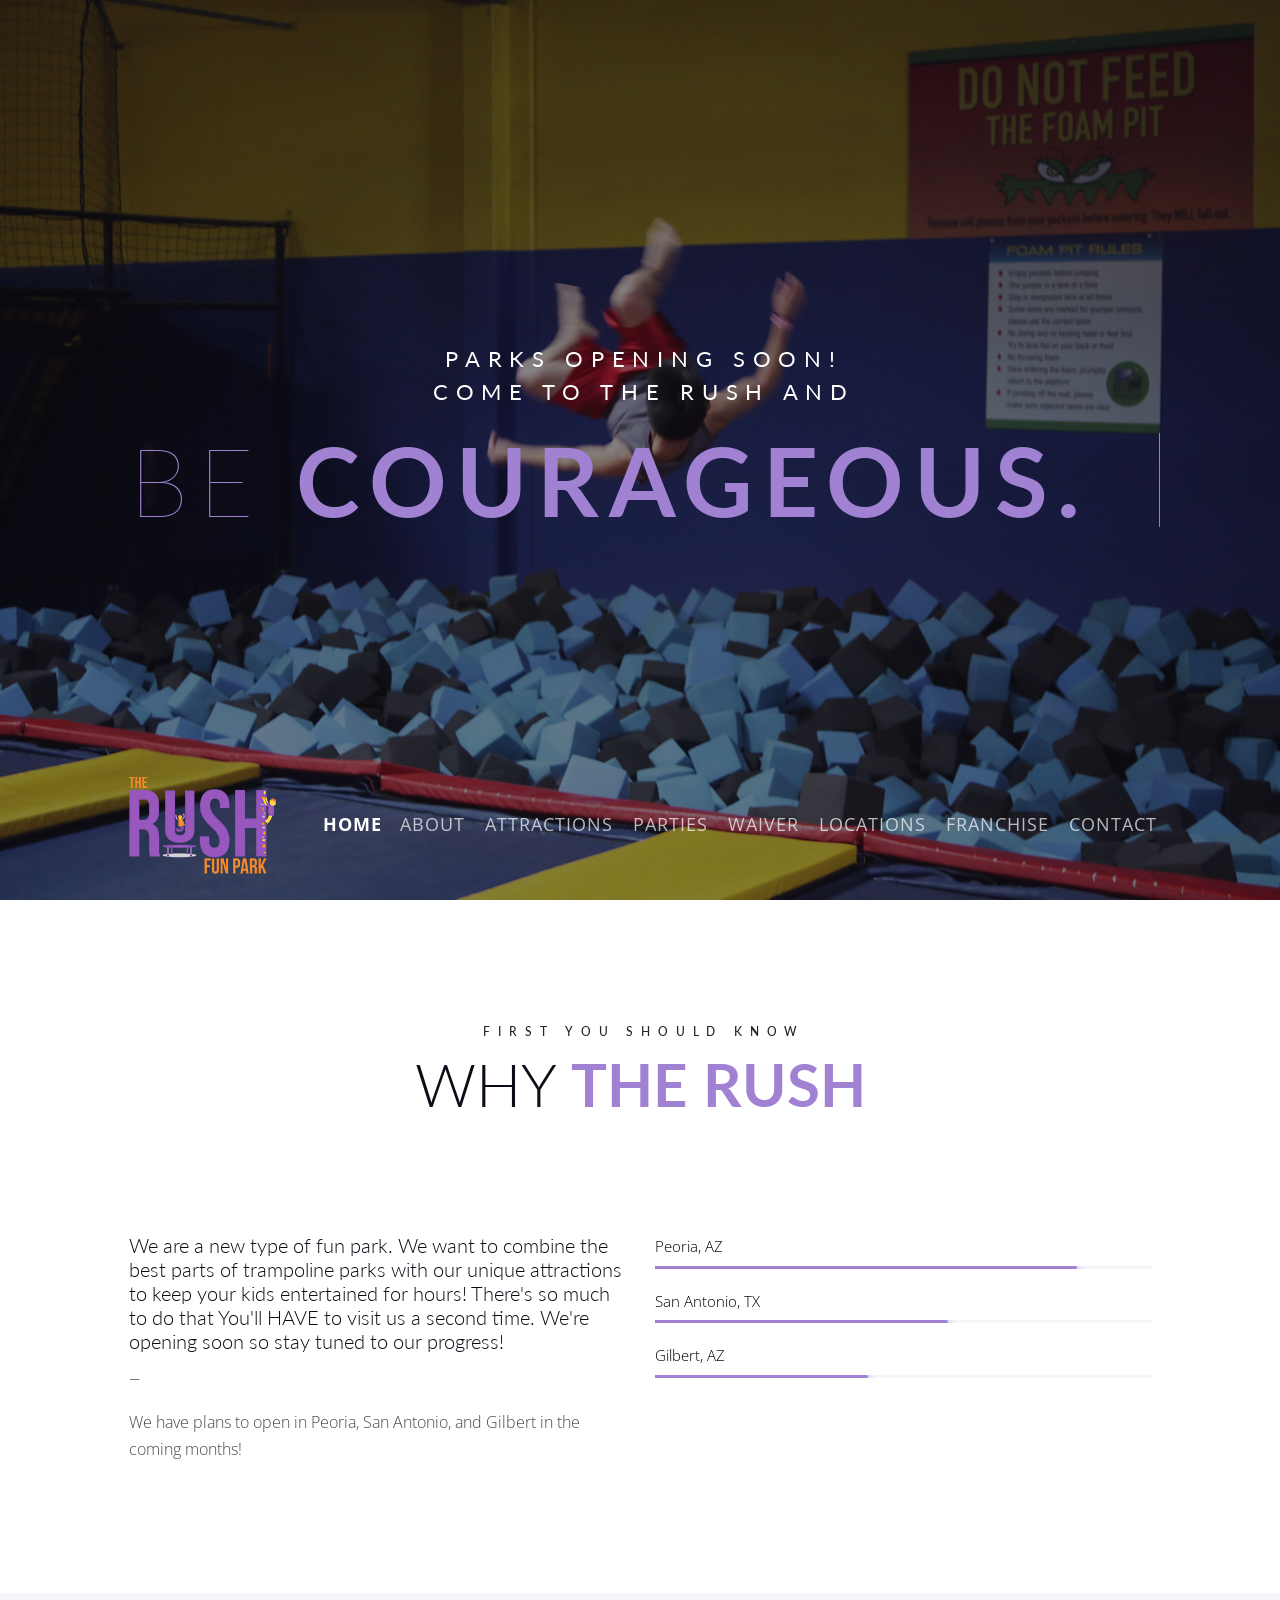
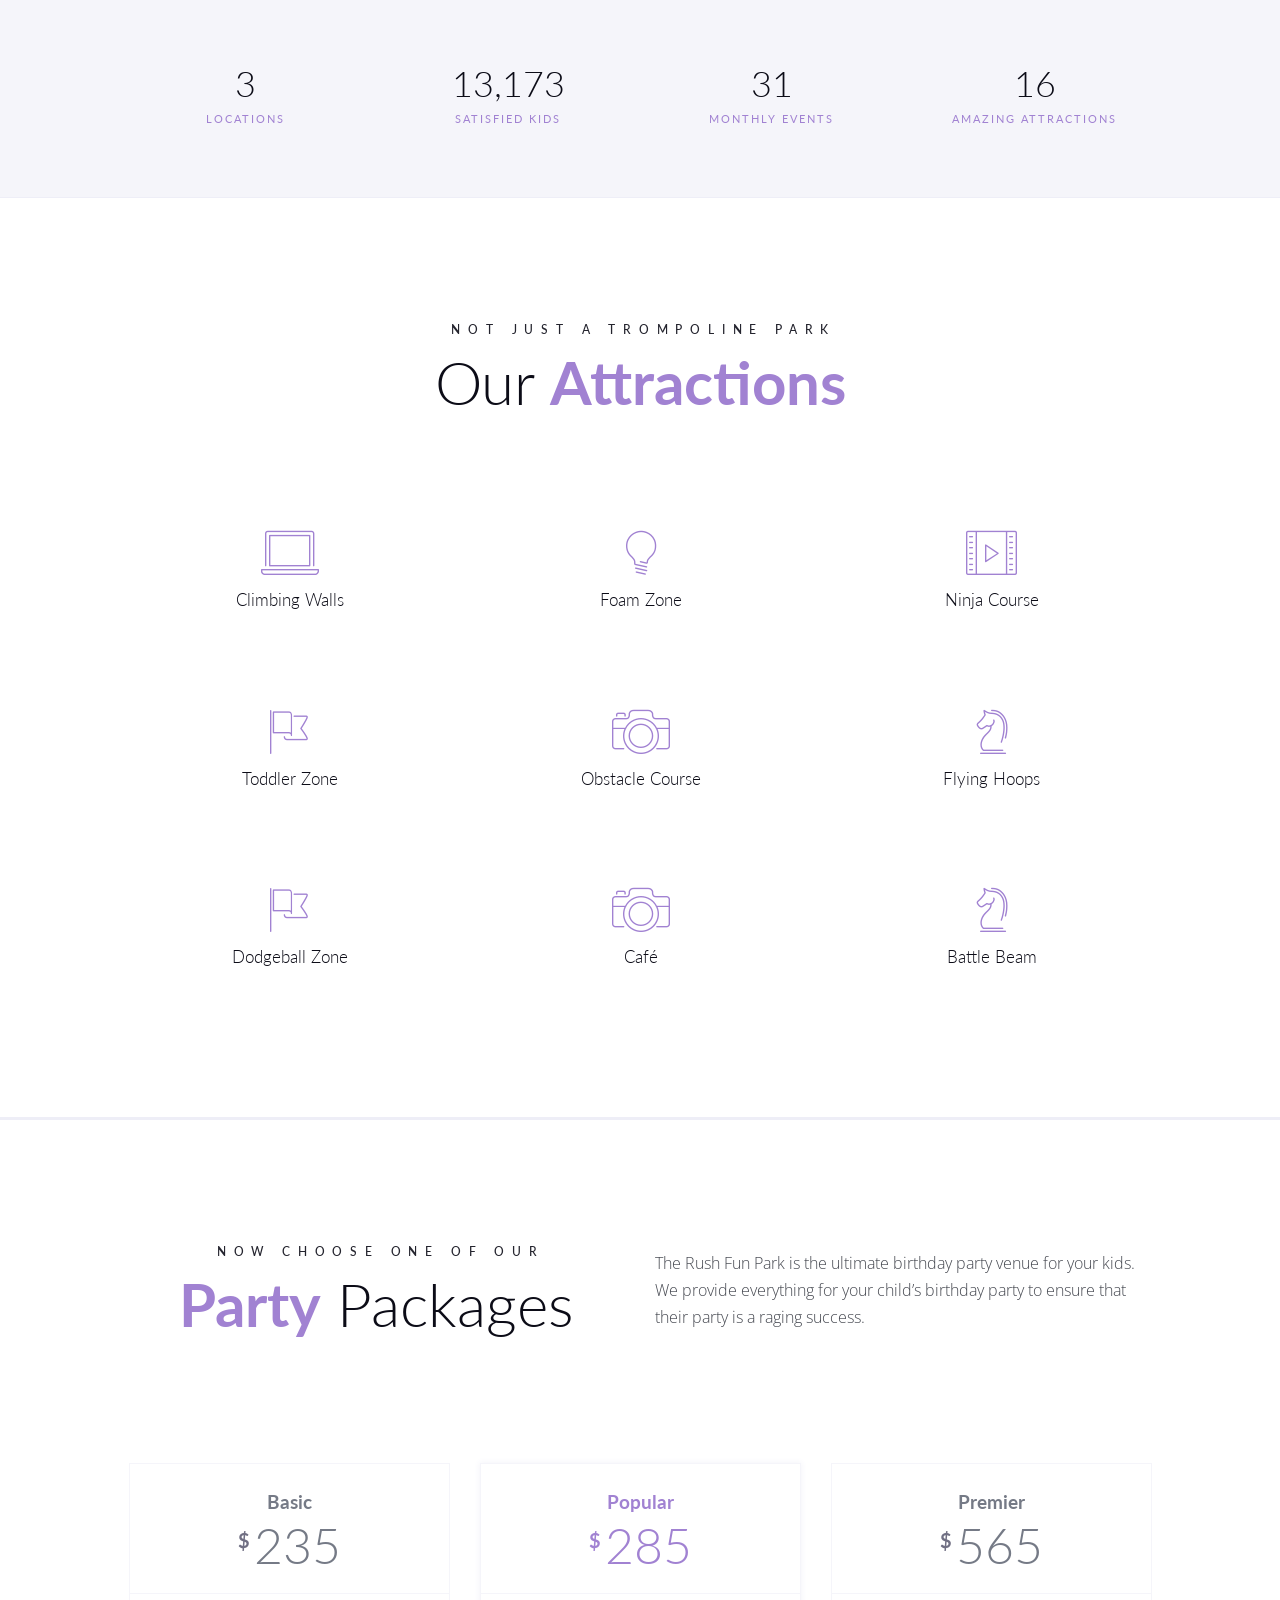
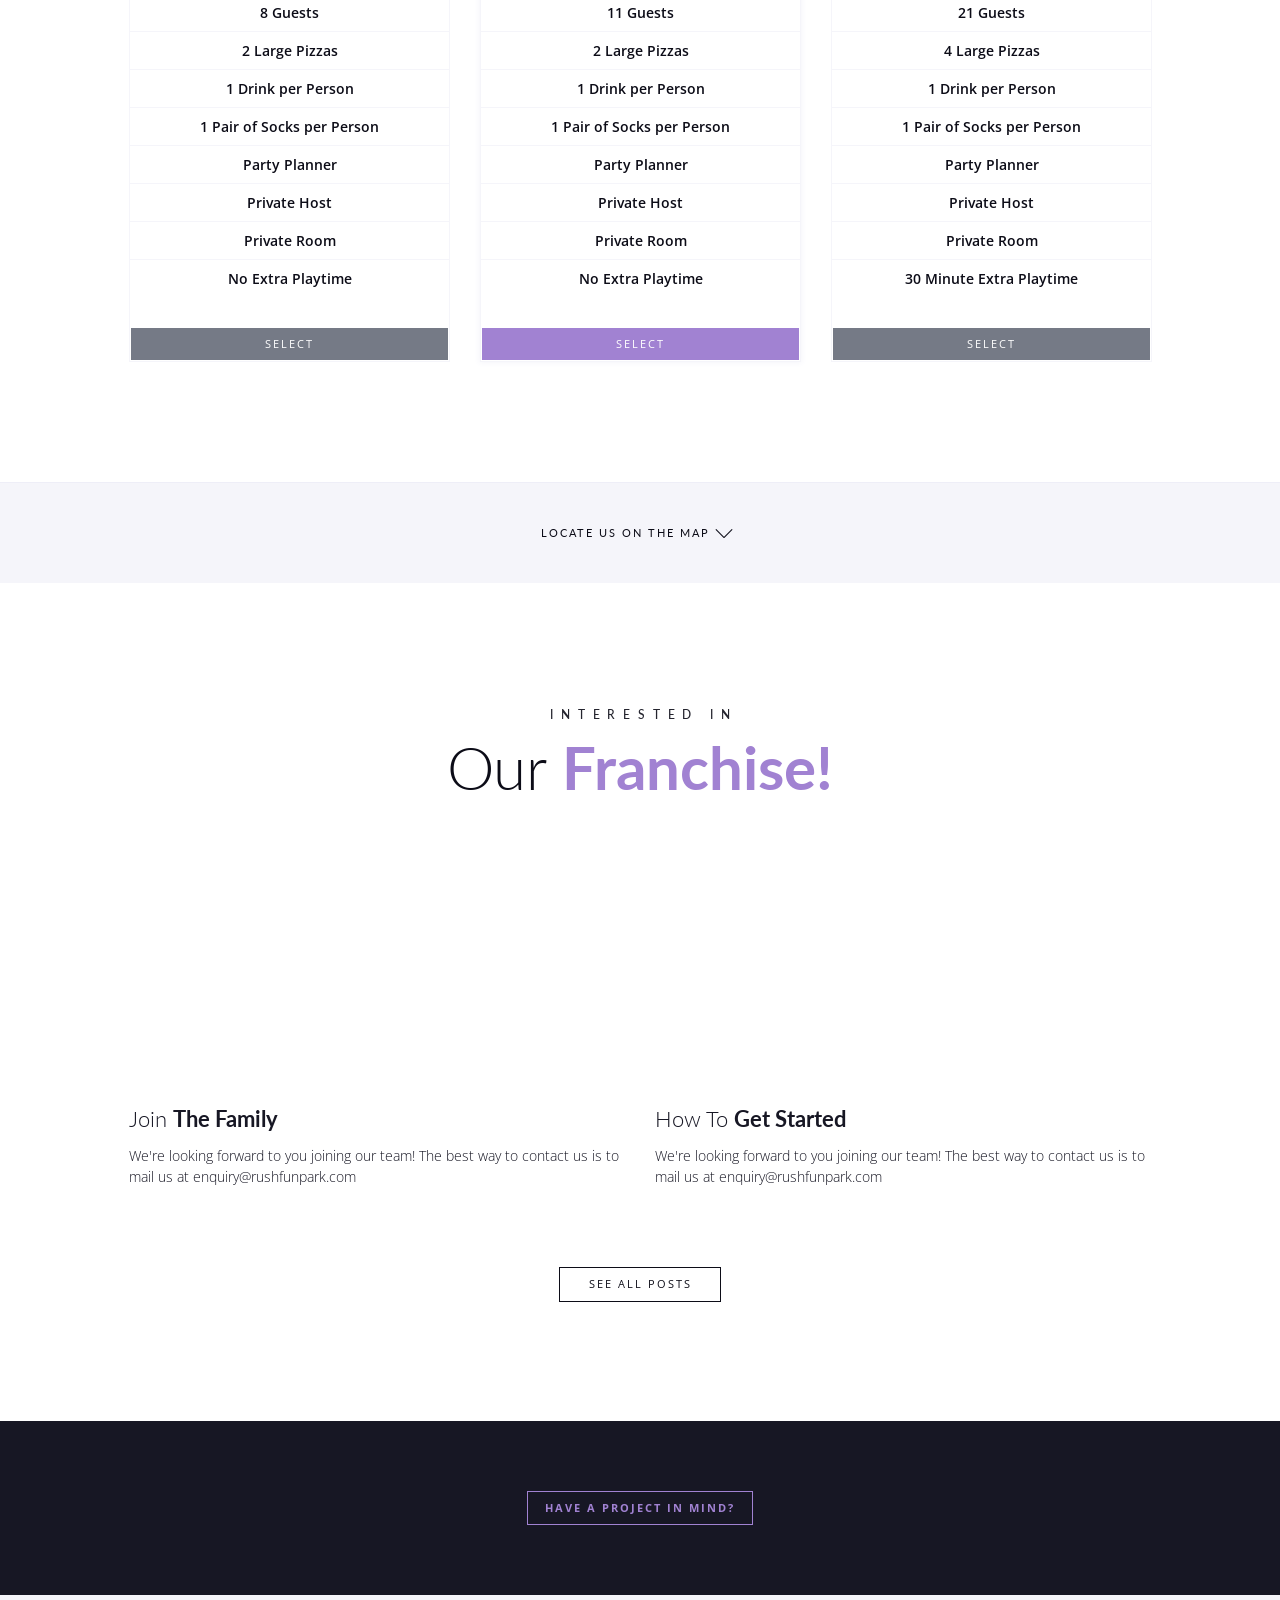
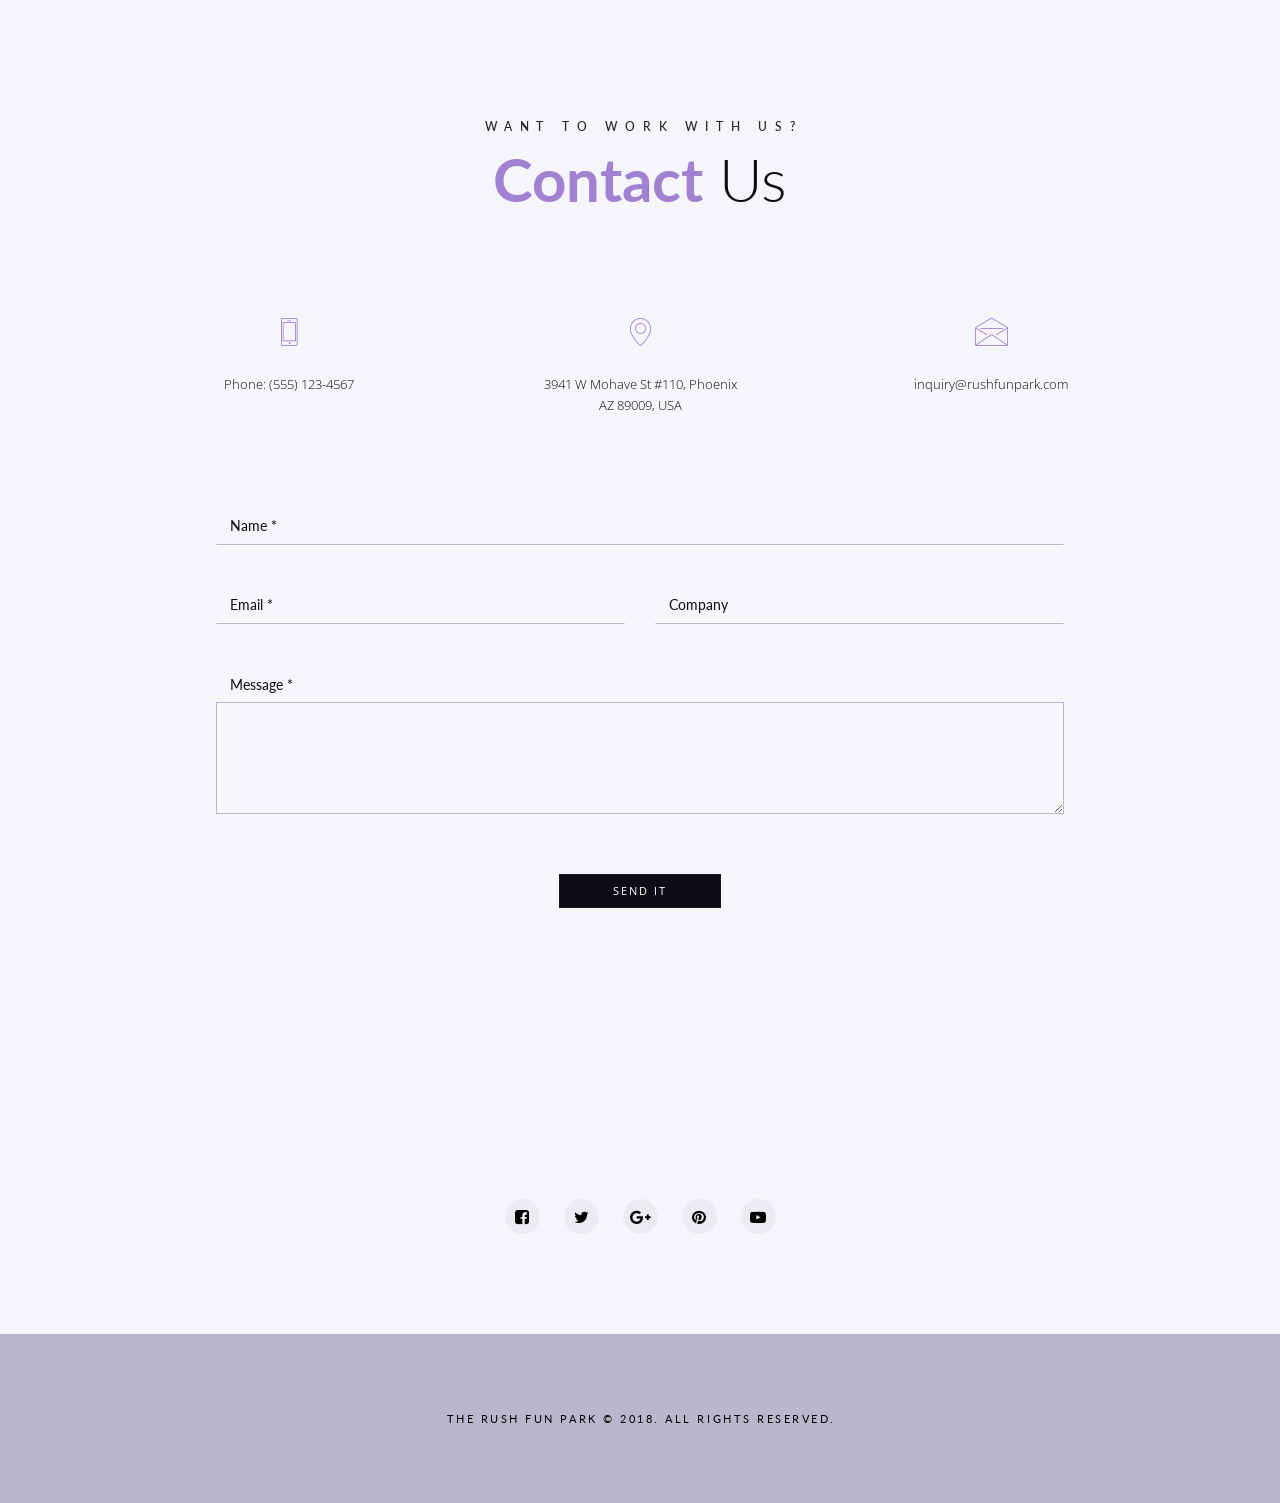
==== commit c4612741: "hjkl" ====
--- a/index.html
+++ b/index.html
@@ -299,7 +299,7 @@
                             <div class="services-section-item-icon">
                                 <i class="icon-video"></i>
                             </div>
-                            <h4 class="services-item-title font-second">motion</h4>
+                            <h4 class="services-item-title font-second">Ninja Course</h4>
                             <div class="services-section-item-text">
                                 <p>Enter a jumper. Exit a Ninja. For athletes looking to push themselves, the Ninja Course will put your abilities to the test. </p>
                             </div>
@@ -338,9 +338,9 @@
                             <div class="services-section-item-icon">
                                 <i class="icon-flag"></i>
                             </div>
-                            <h4 class="services-item-title font-second">illustration</h4>
-                            <div class="services-section-item-text">
-                                <p></p>
+                            <h4 class="services-item-title font-second">Dodgeball Zone</h4>
+                            <div class="services-section-item-text">
+                                <p>The funnest sport in PE plus trampolines? Yes, please. All ages are welcome and everyone loves the experience. </p>
                             </div>
                         </div>
                         <!--/ End Services Section Item -->
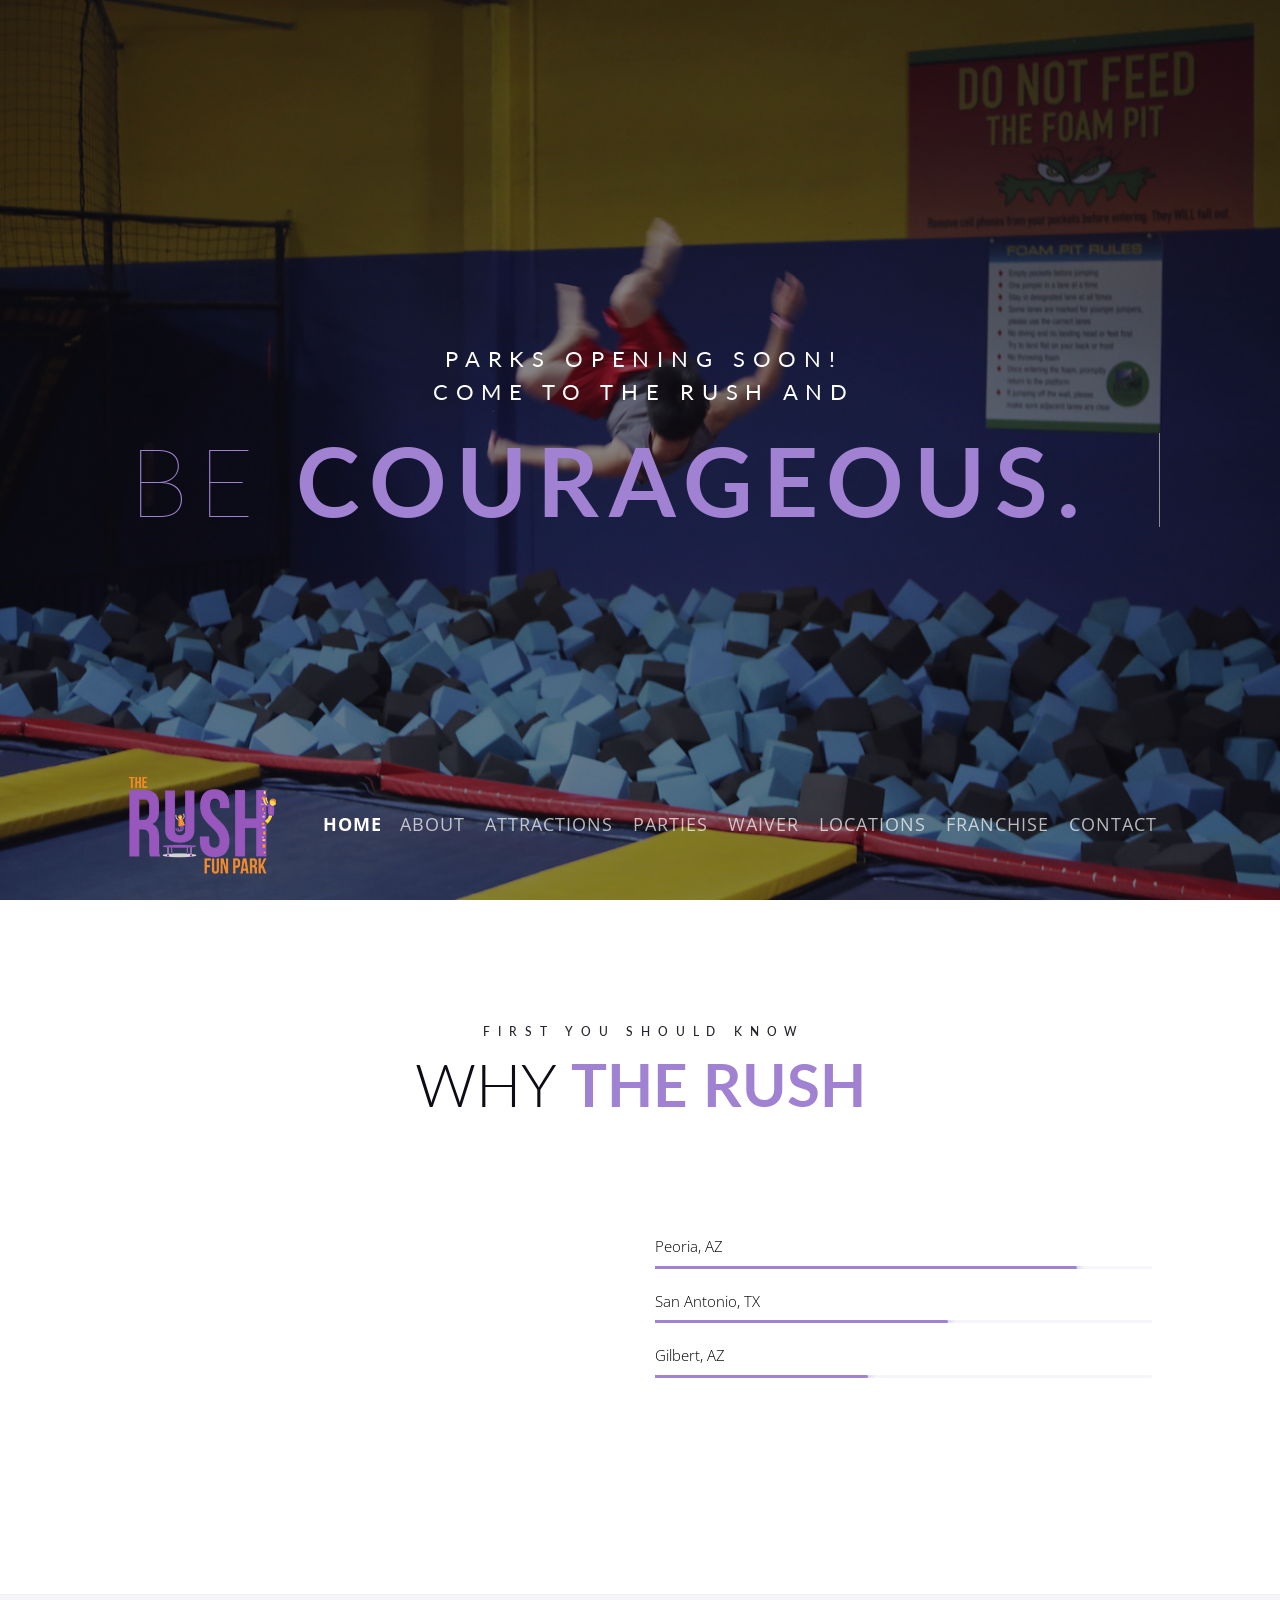
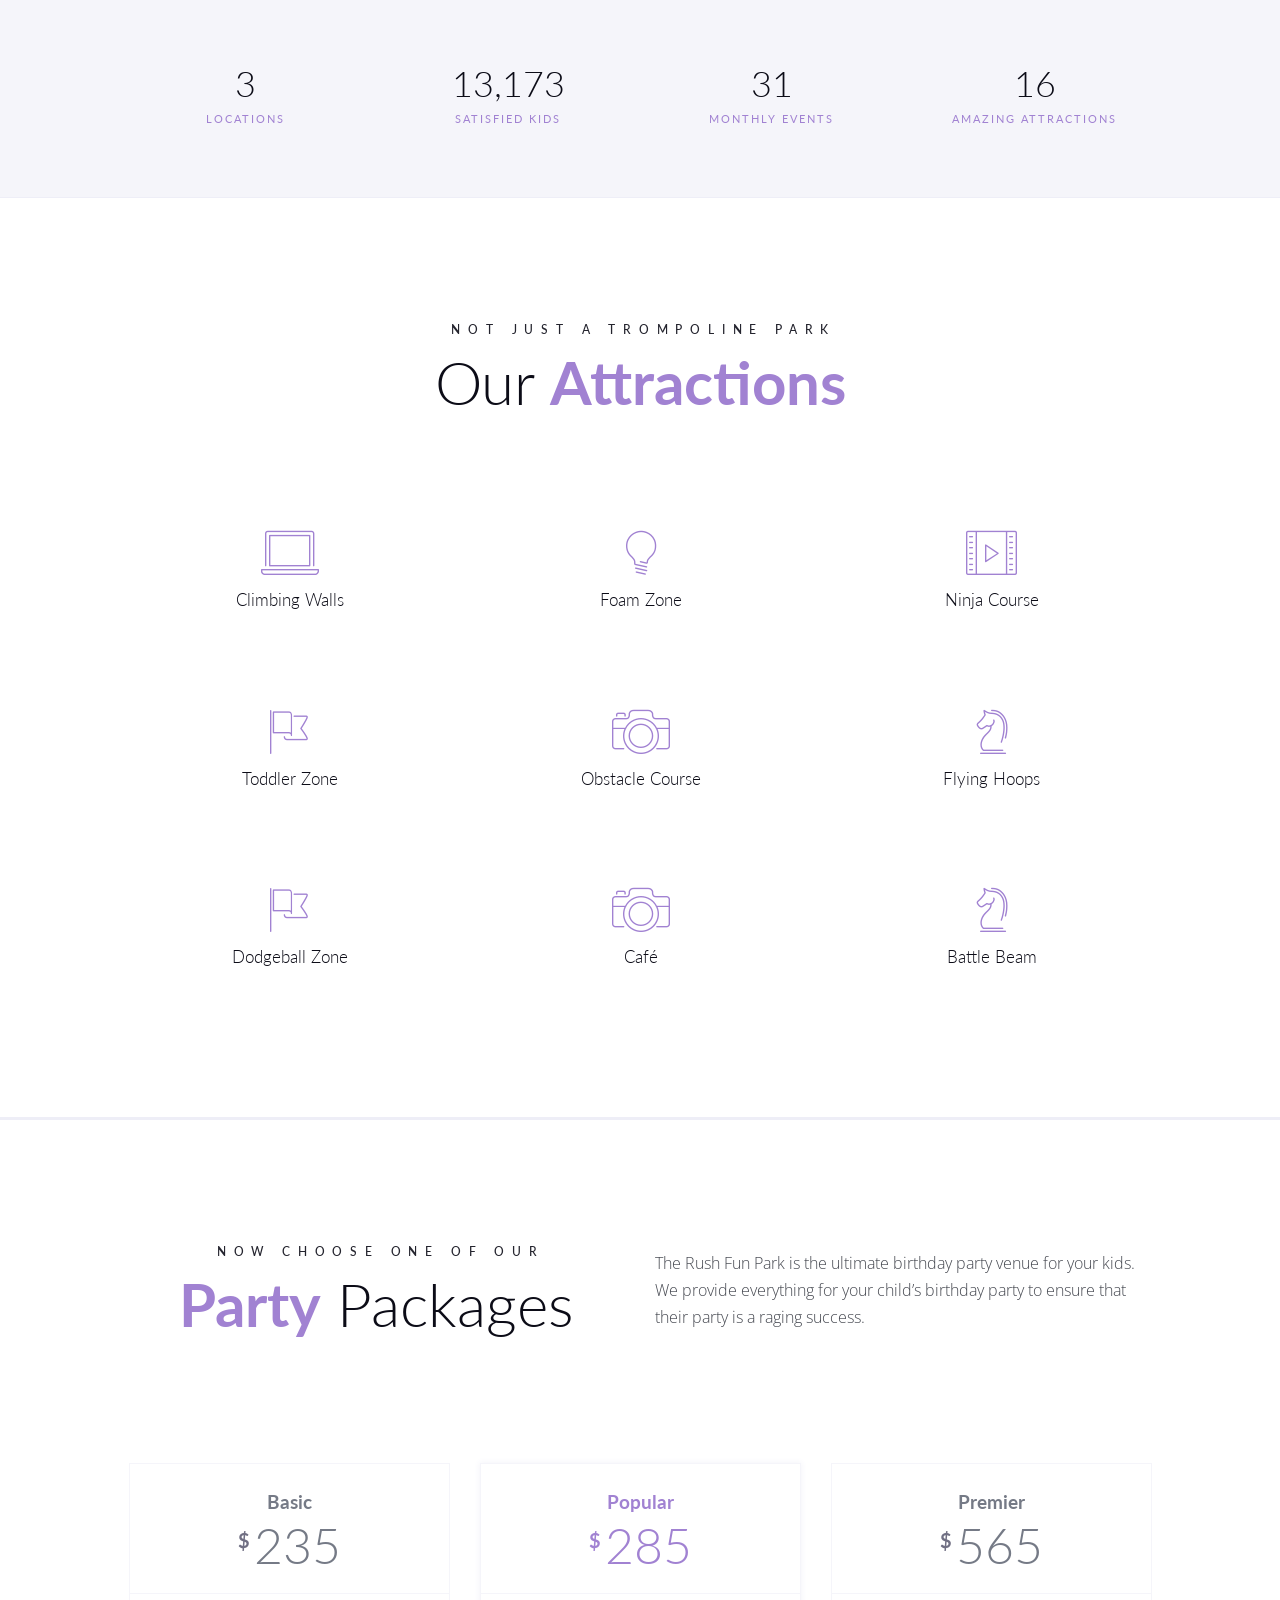
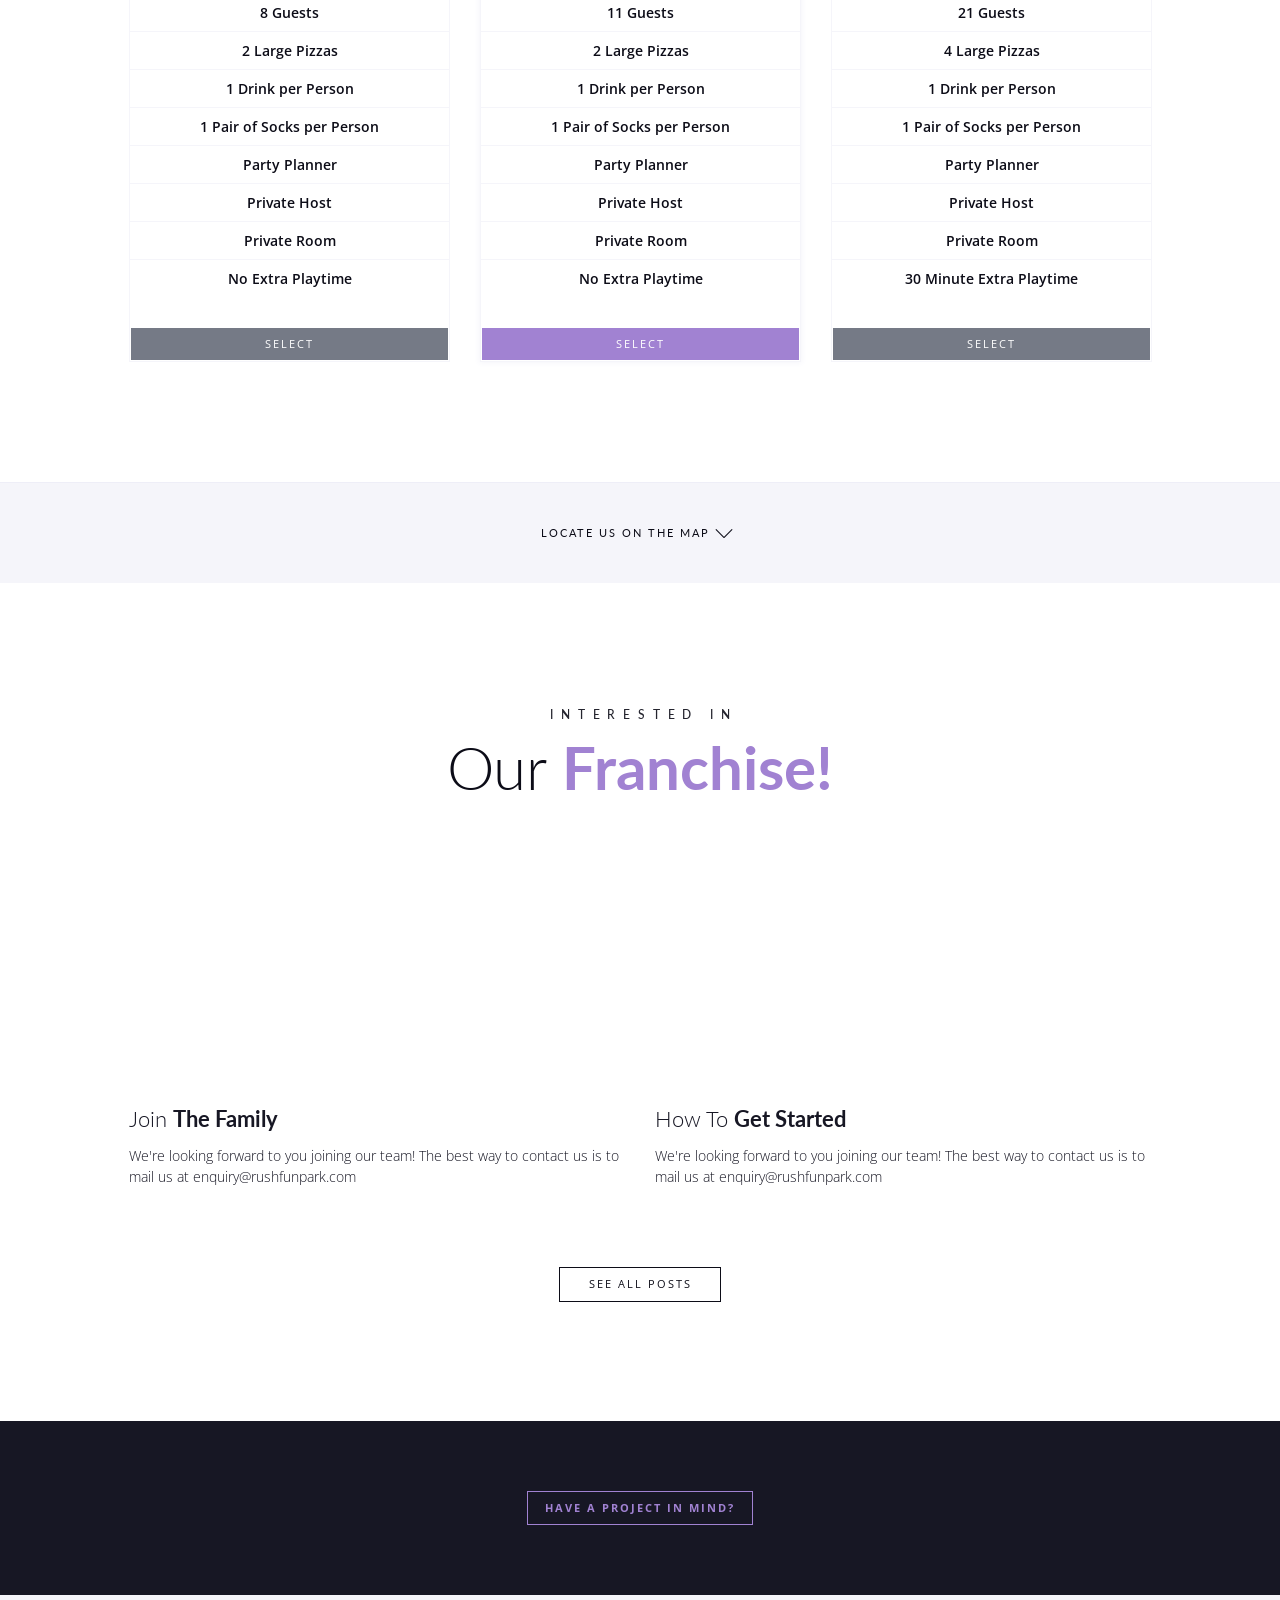
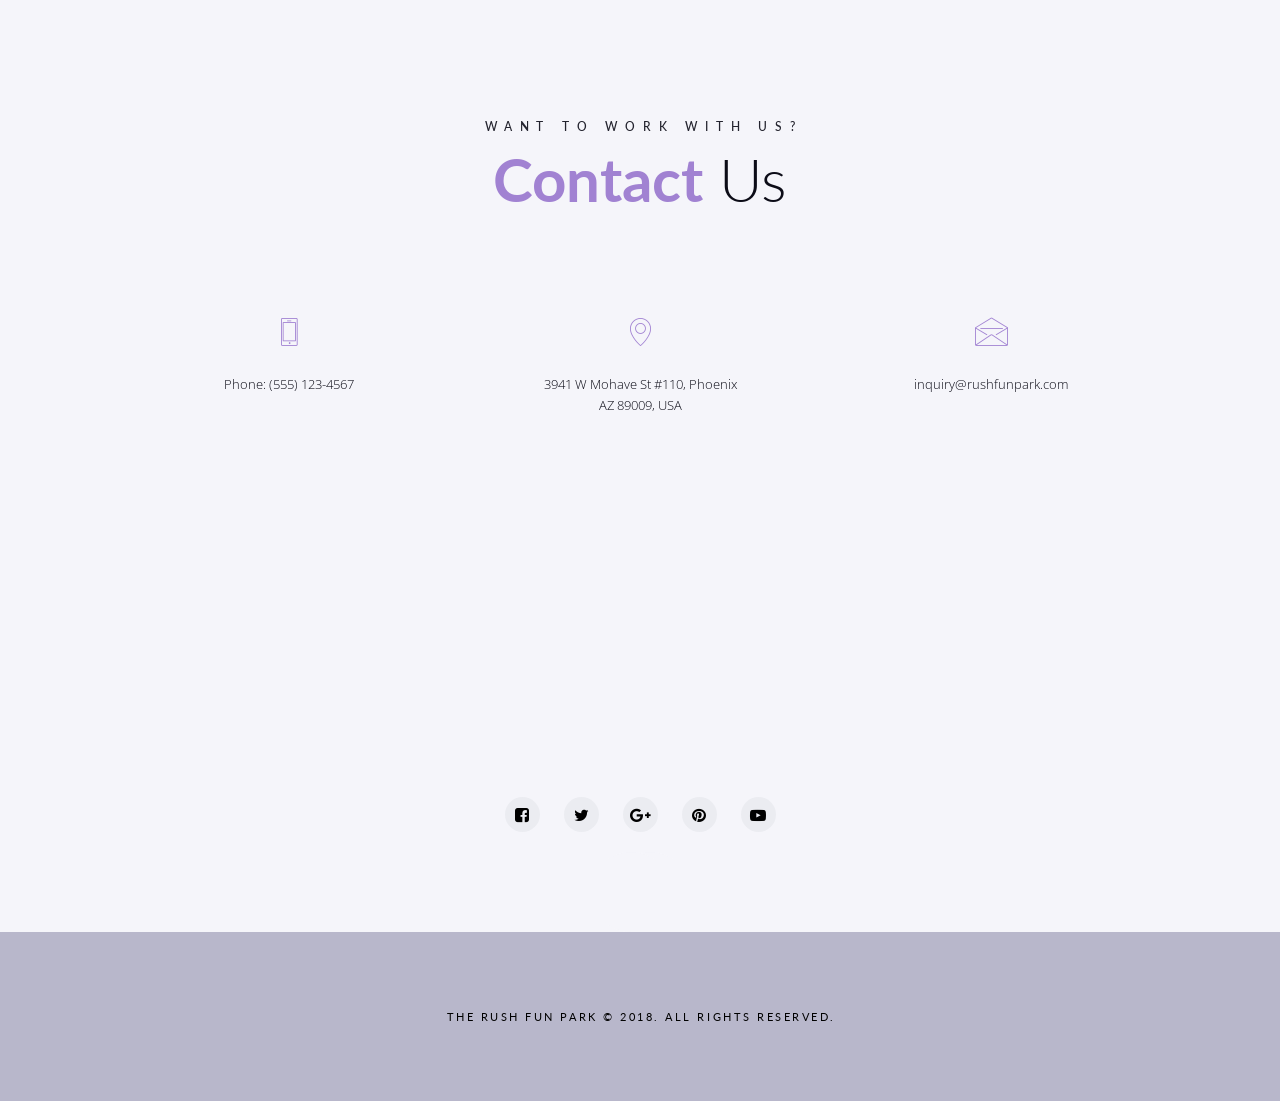
==== commit 70cd4fc0: ",cv" ====
--- a/index.html
+++ b/index.html
@@ -607,46 +607,7 @@
                             </div>
                         </div>
                     </div>
-                    <div class="row">
-                        <div class="col-md-offset-1 col-md-10">
-                            <form id="ajax-contact" class="" method="post" action="mailer.php">
-                                <fieldset>
-                                    <div class="row">
-                                        <div class="input col-xs-12 col-sm-12 padding-bottom-xs-50 padding-bottom-40">
-                                            <label class="input-label" for="name">
-                                                <span class="input-label-content font-second" data-content="name">name *</span>
-                                            </label>
-                                            <input class="input-field" type="text" name="name" id="name" required />
-                                        </div>
-                                        <div class="input col-xs-12 col-sm-6 padding-bottom-xs-50 padding-bottom-50">
-                                            <label class="input-label" for="email">
-                                                <span class="input-label-content font-second" data-content="email">email *</span>
-                                            </label>
-                                            <input class="input-field" type="email" name="email" id="email" required />
-                                        </div>
-                                        <div class="input col-xs-12 col-sm-6 padding-bottom-xs-60 padding-bottom-50">
-                                            <label class="input-label" for="company">
-                                                <span class="input-label-content font-second" data-content="company">company</span>
-                                            </label>
-                                            <input class="input-field" type="text" name="company" id="company" />
-                                        </div>
-                                        <div class="message col-xs-12 col-sm-12 padding-bottom-xs-40 padding-bottom-30">
-                                            <label class="textarea-label font-second" for="message">message *</label>
-                                            <textarea class="input-field textarea" name="message" id="message" required></textarea>
-                                        </div>
-                                    </div>
-                                    <div id="form-messages" class="form-message"></div>
-                                    <div class="col-xs-12 margin-top-30 text-center">
-                                        <button id="btn-submit" type="submit" class="btn btn-animated btn-contact ripple-alone" data-text="send it"><span class="btn-icon"><span class="loader-parent"><span class="loader3"></span></span>
-                                            </span>
-                                        </button>
-                                    </div>
-                                </fieldset>
-                            </form>
-                            <!--/ End form -->
-                        </div>
-                        <!--/ .col -->
-                    </div>
+                    
                     <!--/ .row -->
                 </div>
                 <!--/ .container -->
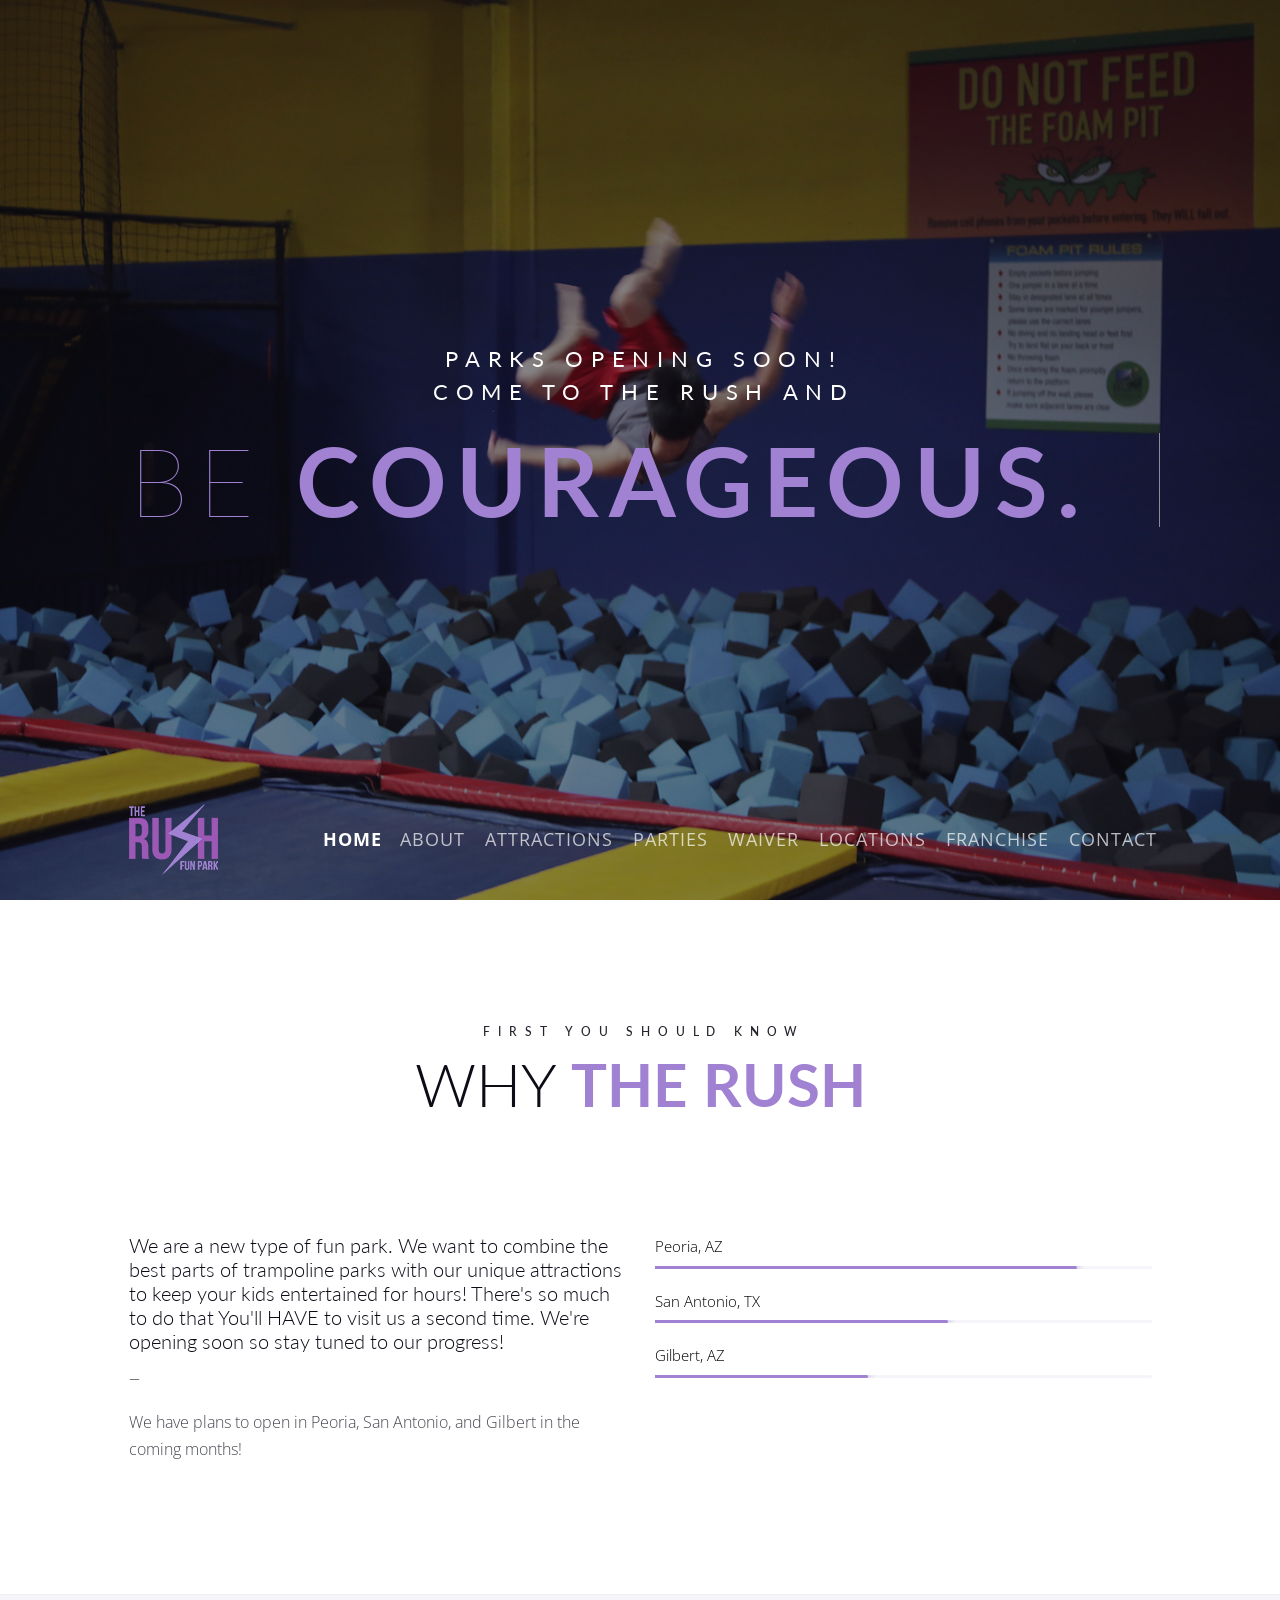
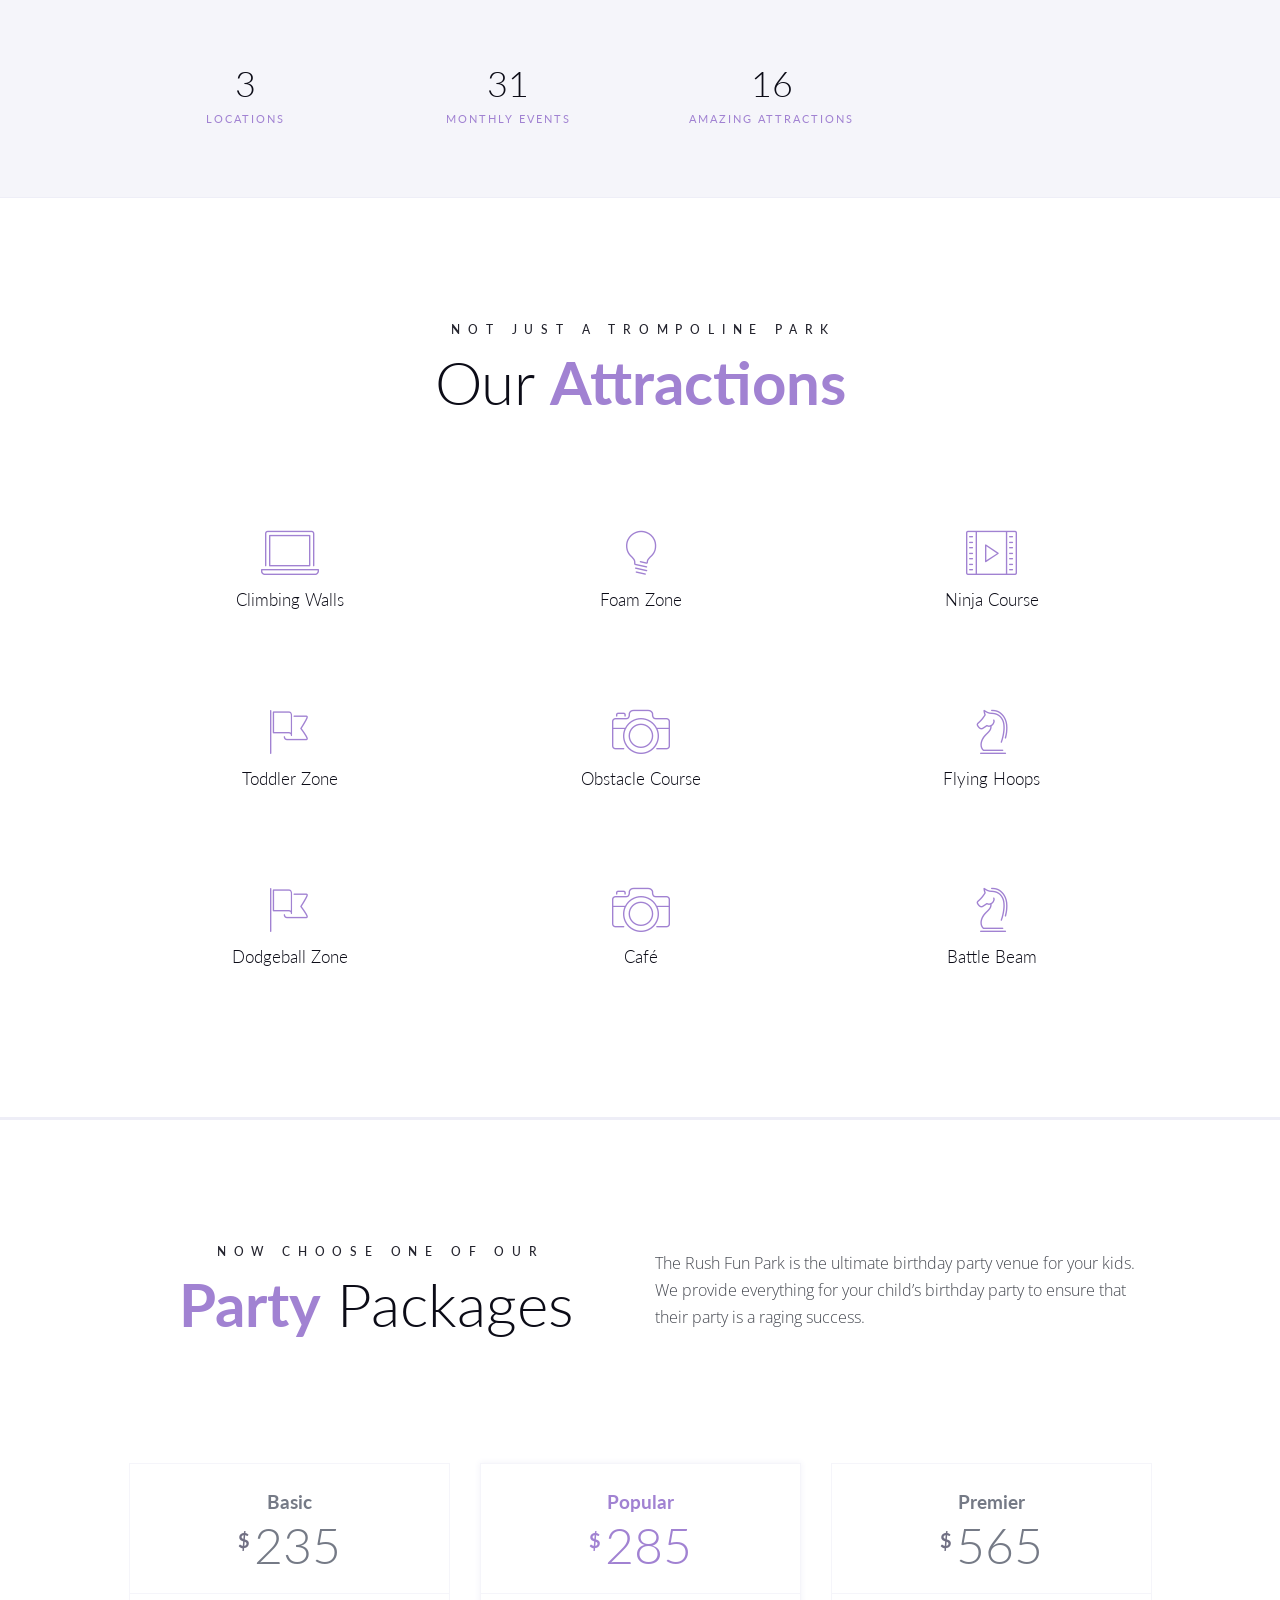
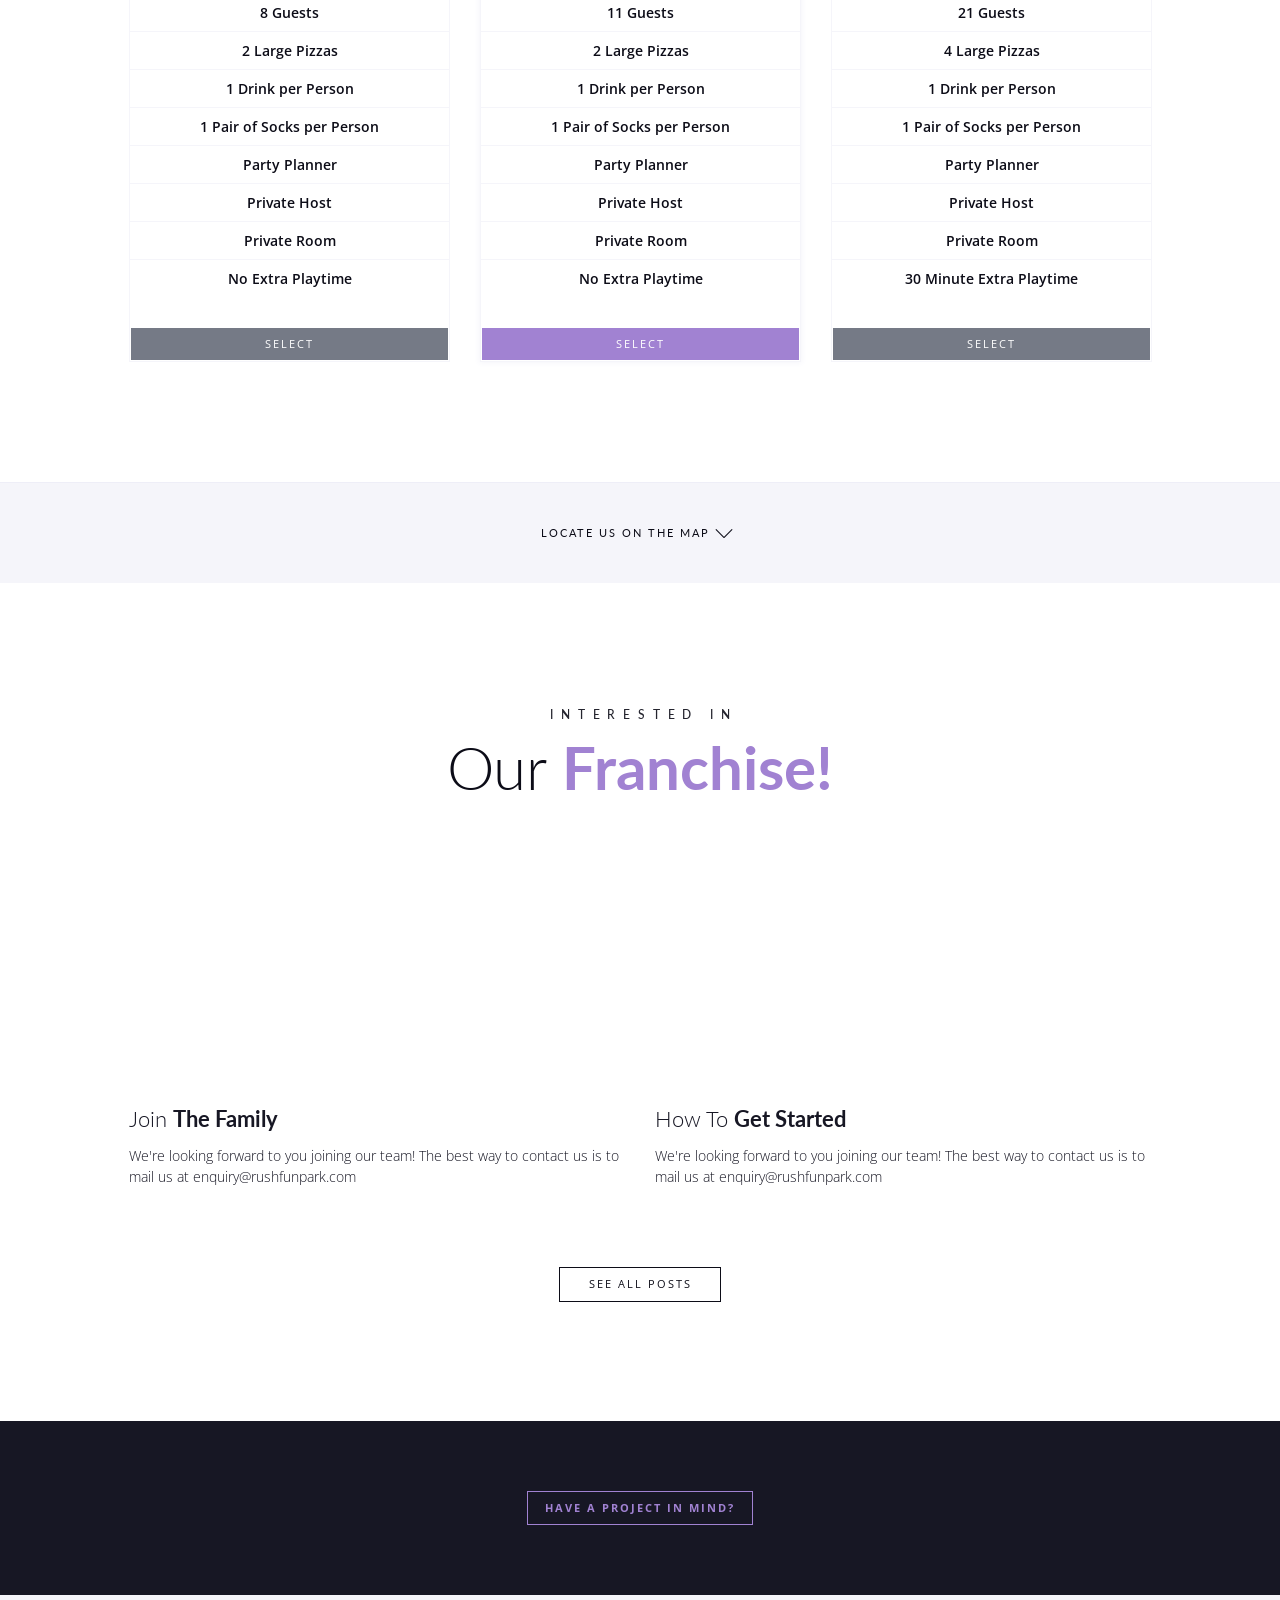
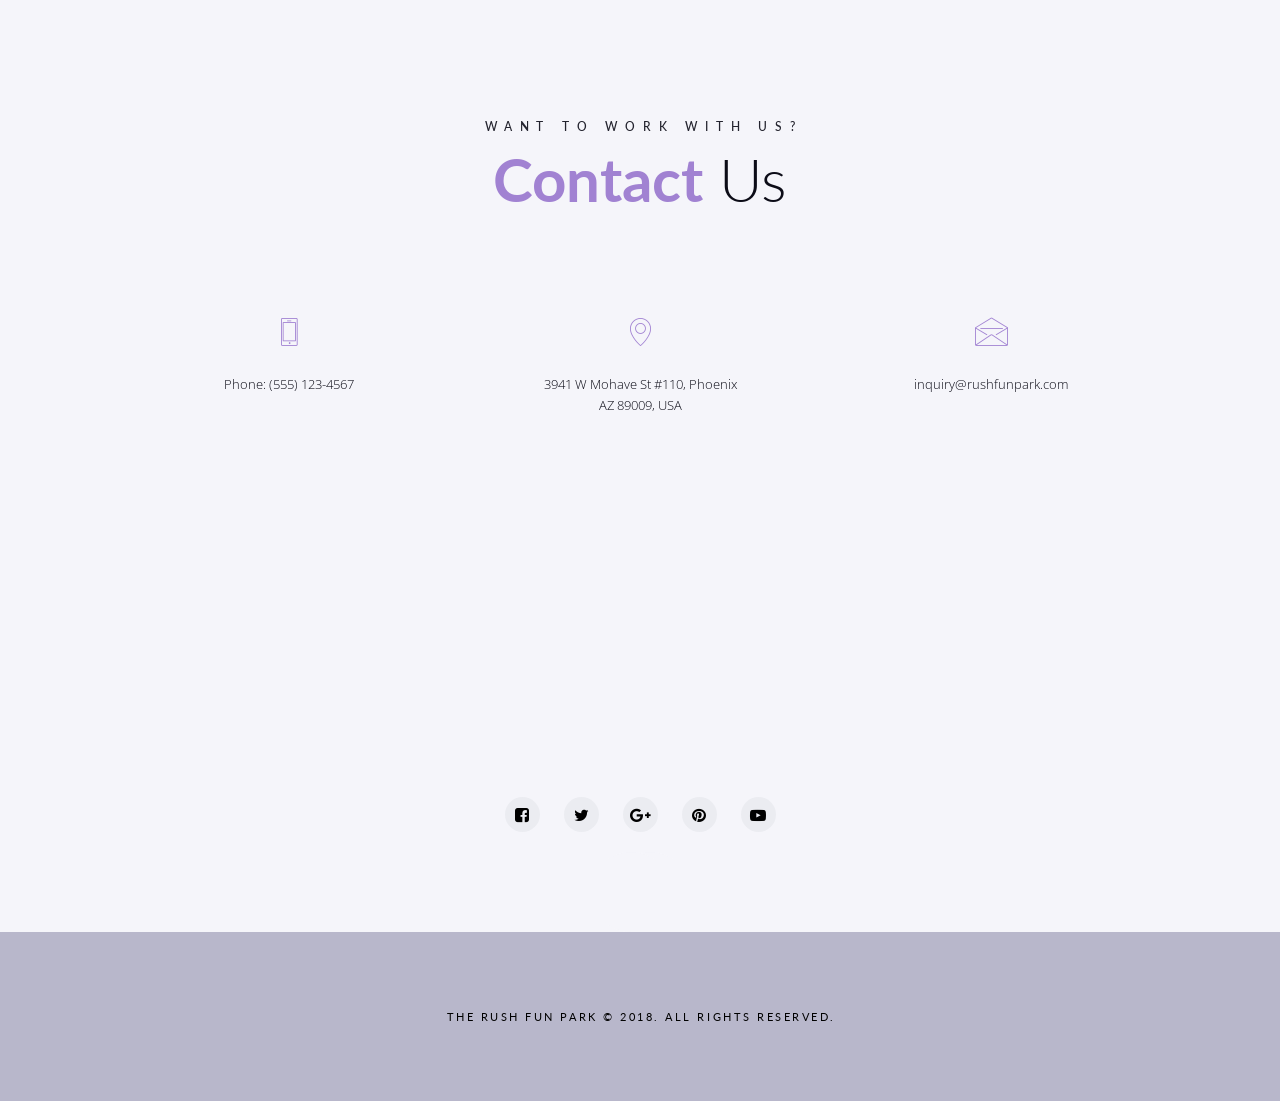
==== commit e7f73f9d: ";lol" ====
--- a/index.html
+++ b/index.html
@@ -229,14 +229,7 @@
                             </div>
                         </div>
                         <!--/ End Fact Item -->
-                        <div class="fact-item col-sm-3 col-xs-6 margin-bottom-xs-40">
-                            <div class="fact-number">
-                                <p class="counter">13,173</p>
-                            </div>
-                            <div class="fact-text">
-                                <p>satisfied kids</p>
-                            </div>
-                        </div>
+                        
                         <!--/ End Fact Item -->
                         <div class="fact-item col-sm-3 col-xs-6">
                             <div class="fact-number">
@@ -607,7 +600,7 @@
                             </div>
                         </div>
                     </div>
-                    
+
                     <!--/ .row -->
                 </div>
                 <!--/ .container -->
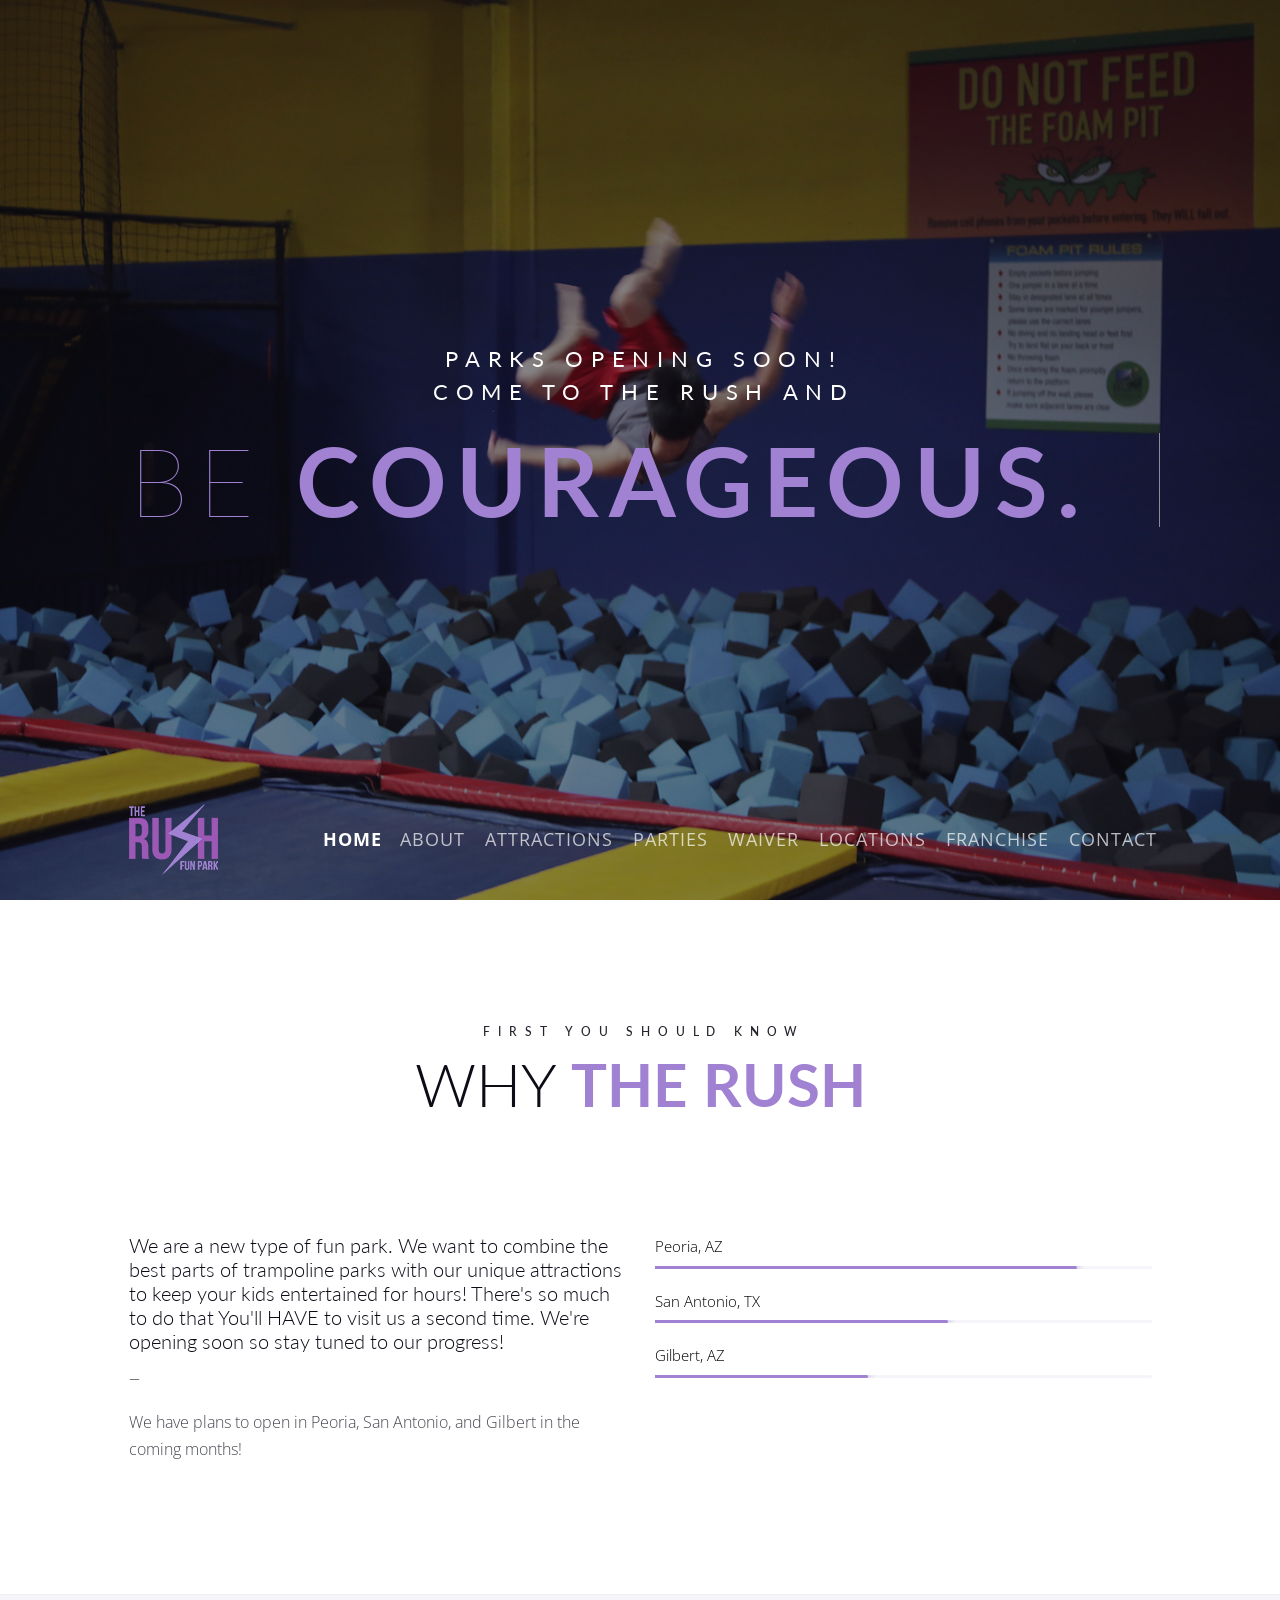
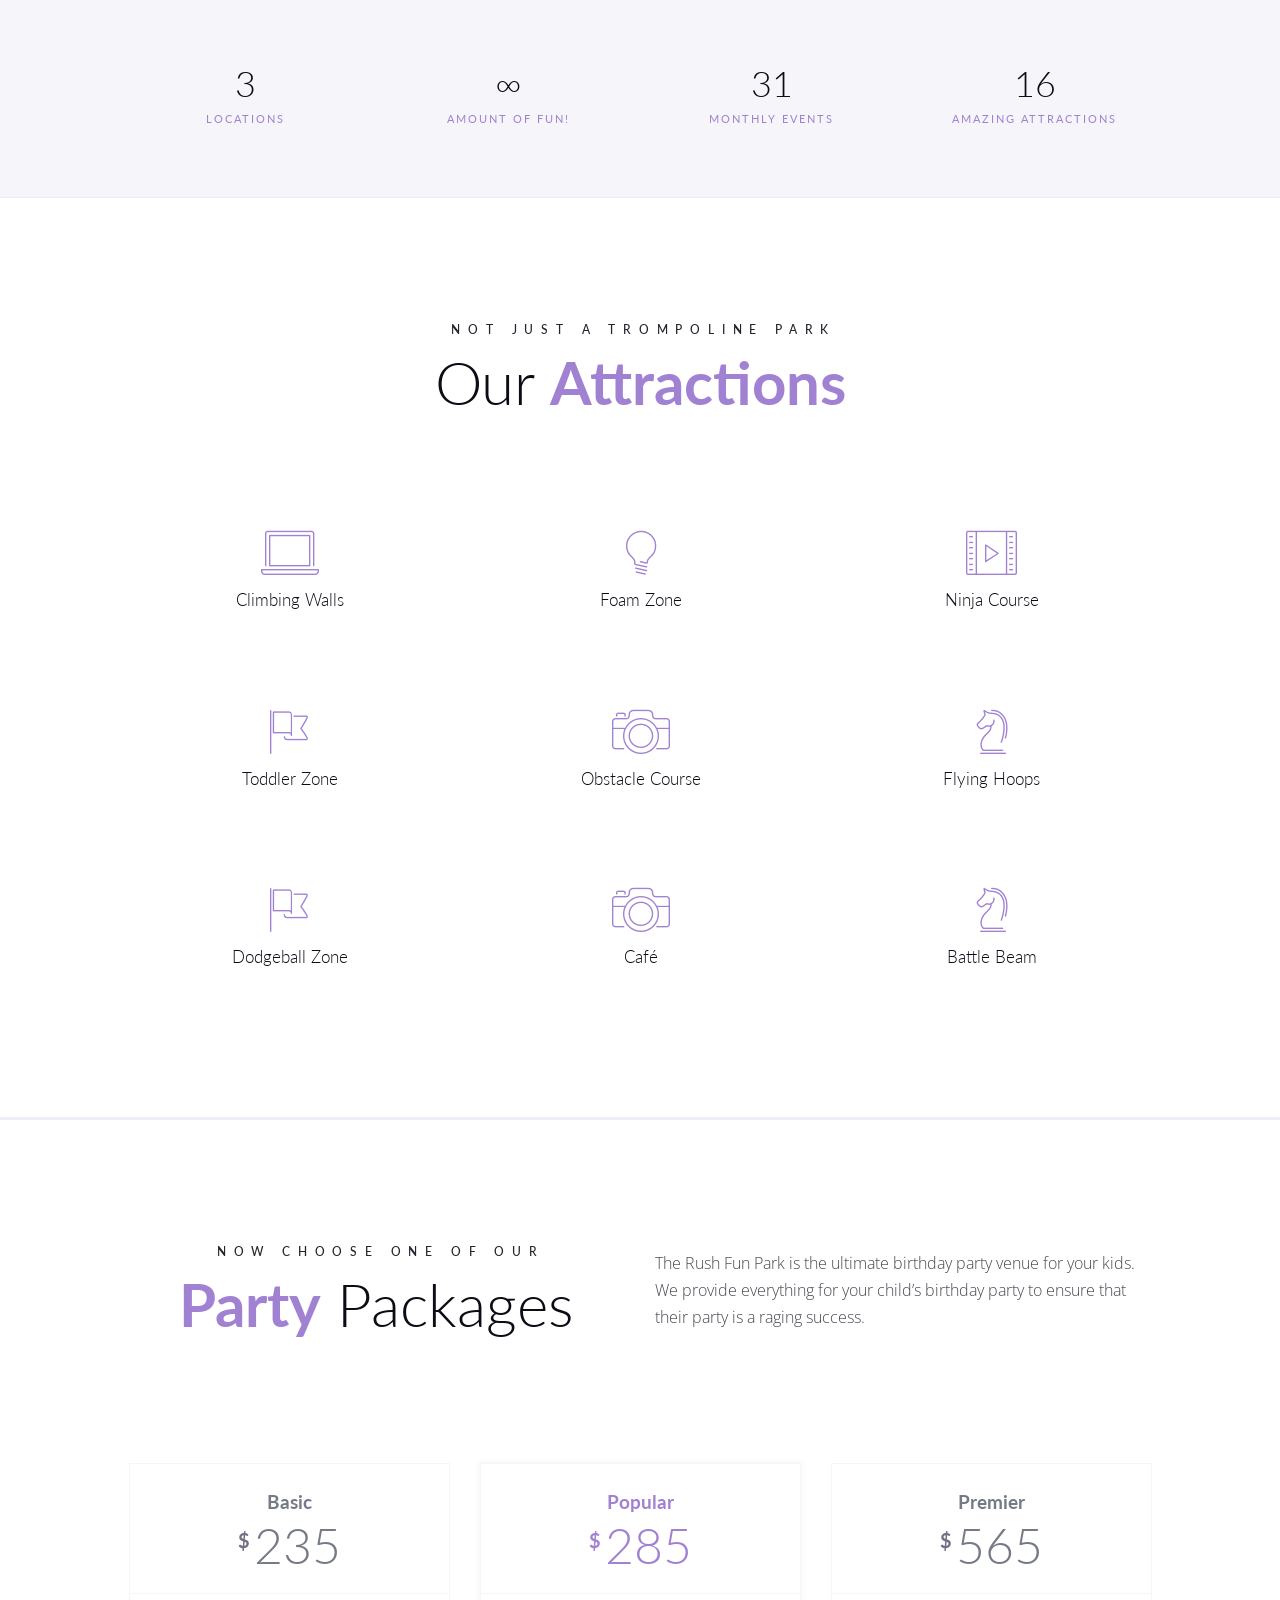
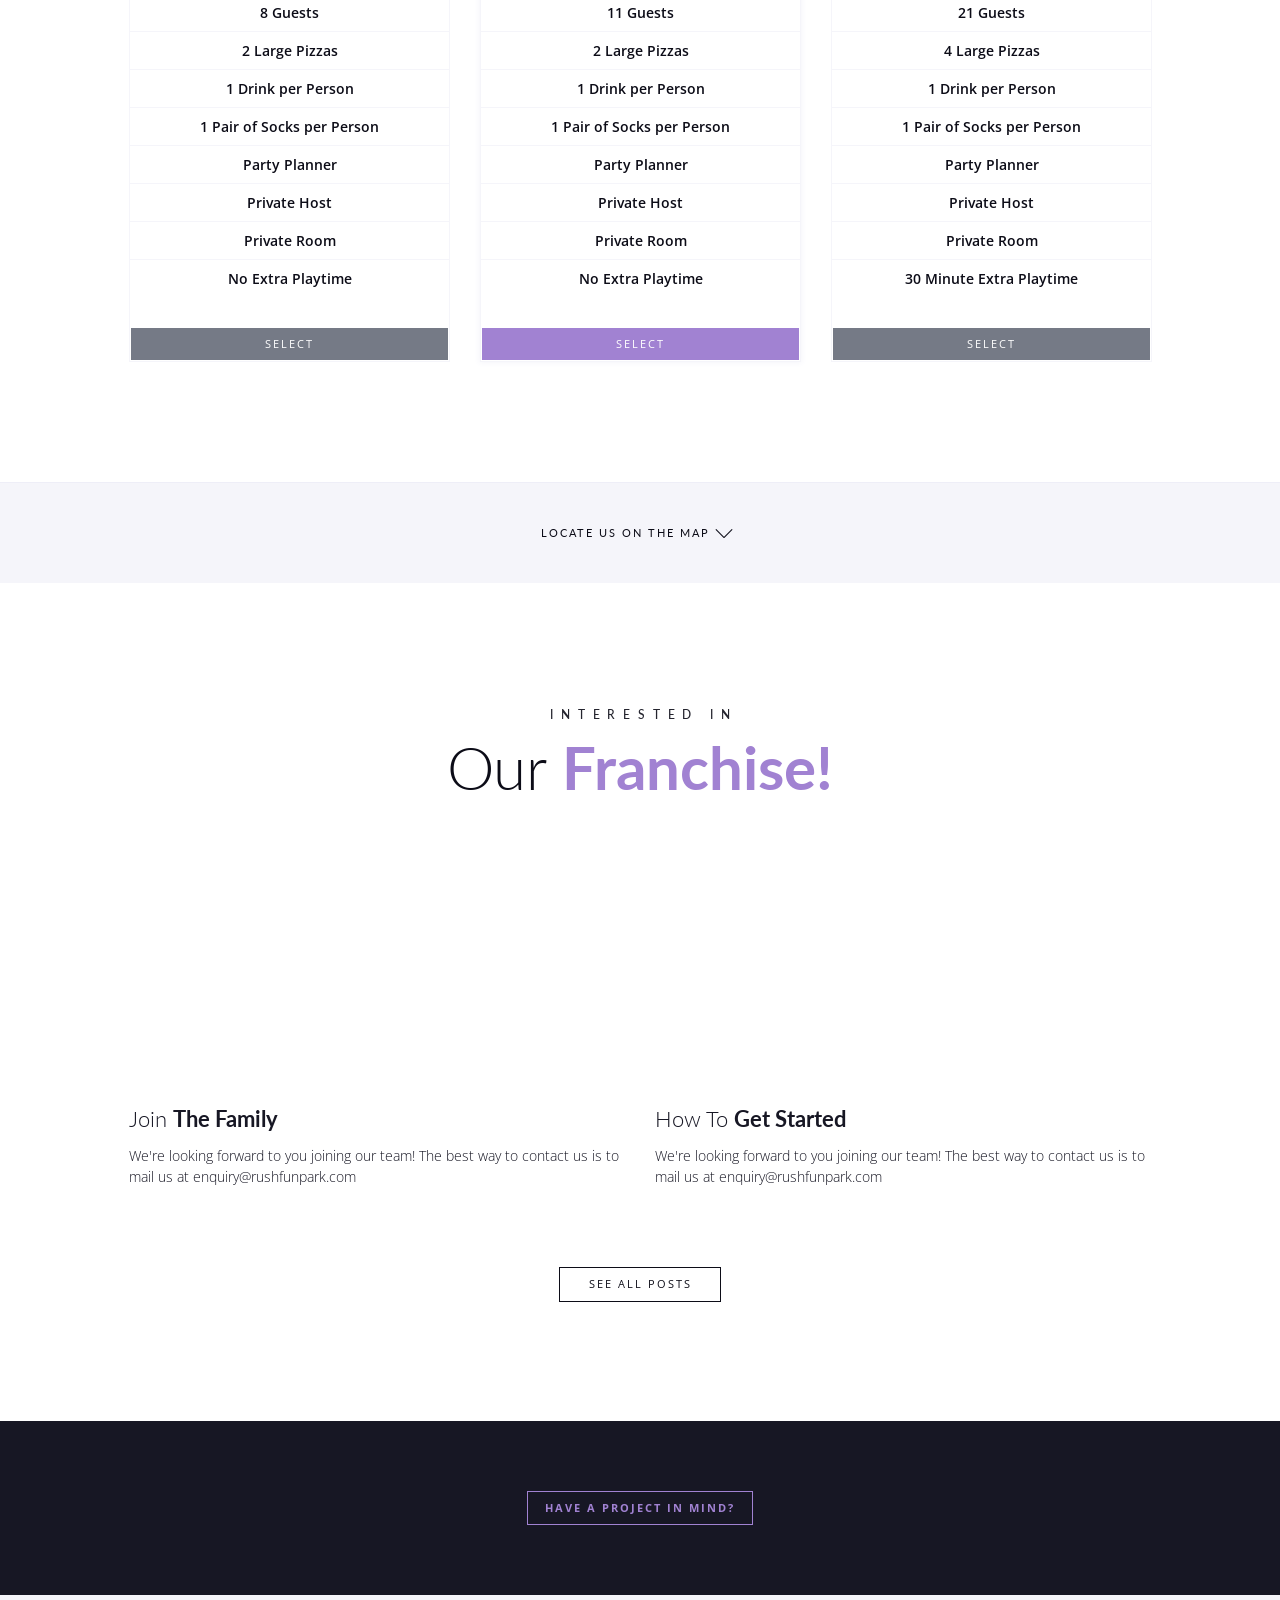
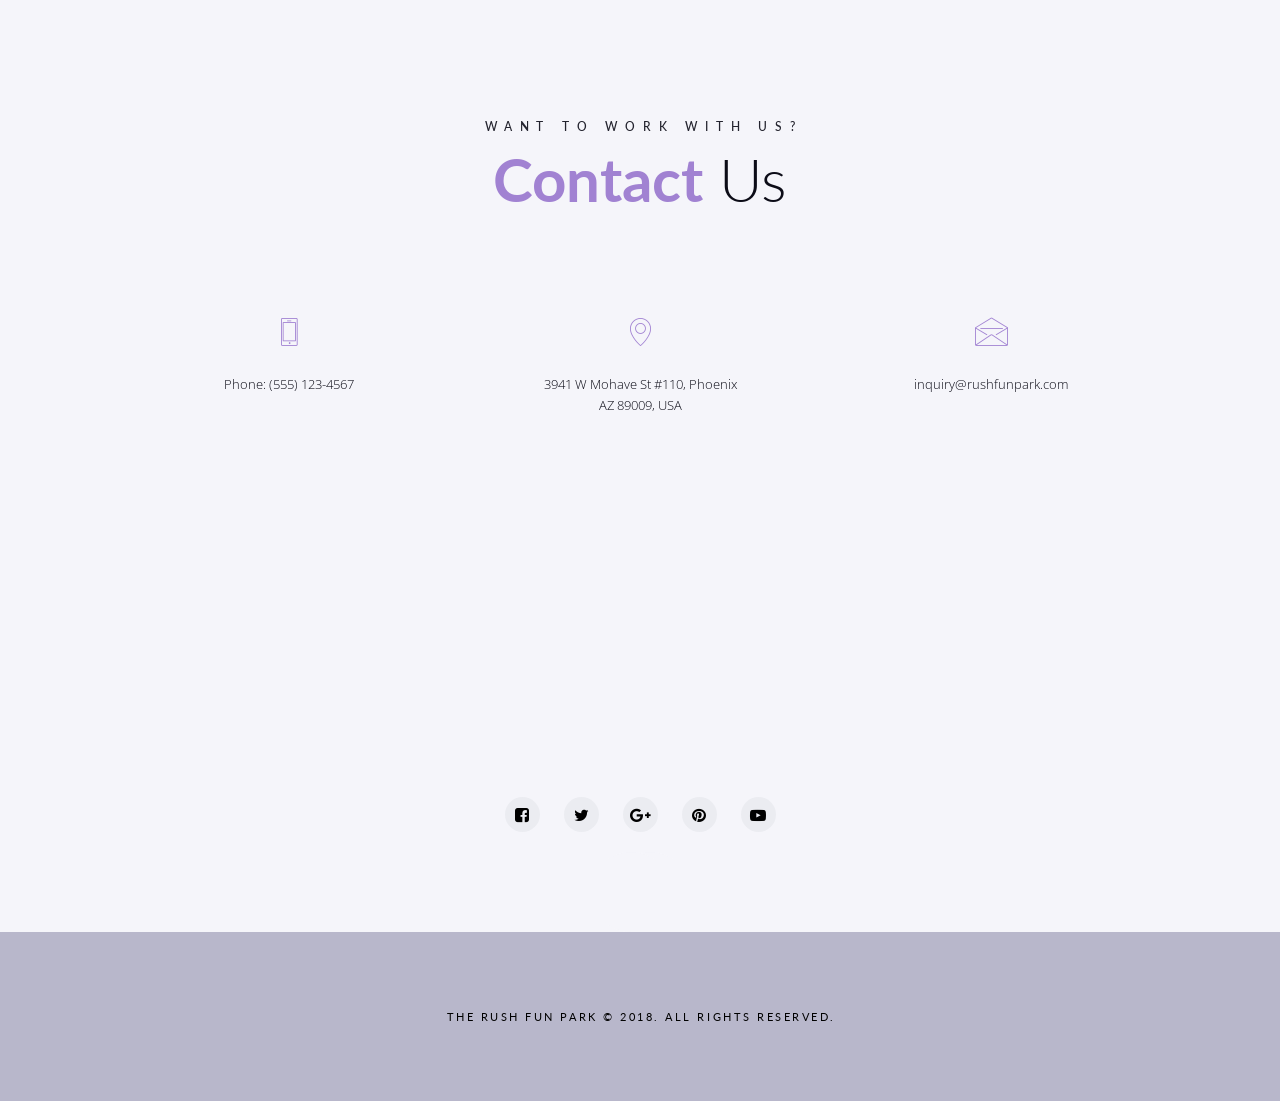
==== commit 985b6f0f: "changes" ====
--- a/index.html
+++ b/index.html
@@ -229,7 +229,15 @@
                             </div>
                         </div>
                         <!--/ End Fact Item -->
-                        
+                        <div class="fact-item col-sm-3 col-xs-6">
+                            <div class="fact-number">
+                                <p>∞</p>
+                            </div>
+                            <div class="fact-text">
+                                <p>Amount of Fun!</p>
+                            </div>
+                        </div>
+
                         <!--/ End Fact Item -->
                         <div class="fact-item col-sm-3 col-xs-6">
                             <div class="fact-number">
@@ -560,7 +568,7 @@
                     </div>
                     <!--/ .row -->
                     <div class="padding-top-80 text-center">
-                        <a href="blog.html" class="btn btn-animated btn-split btn-default ripple-alone animsition-link" data-animsition-out="fade-out-up-sm" data-animsition-out-duration="500" data-text="see all posts"><span>go to the blog</span></a>
+                        <a href="#" class="btn btn-animated btn-split btn-default ripple-alone animsition-link" data-animsition-out="fade-out-up-sm" data-animsition-out-duration="500" data-text="see all posts"><span>go to the blog</span></a>
                     </div>
                 </div>
                 <!--/ .container -->
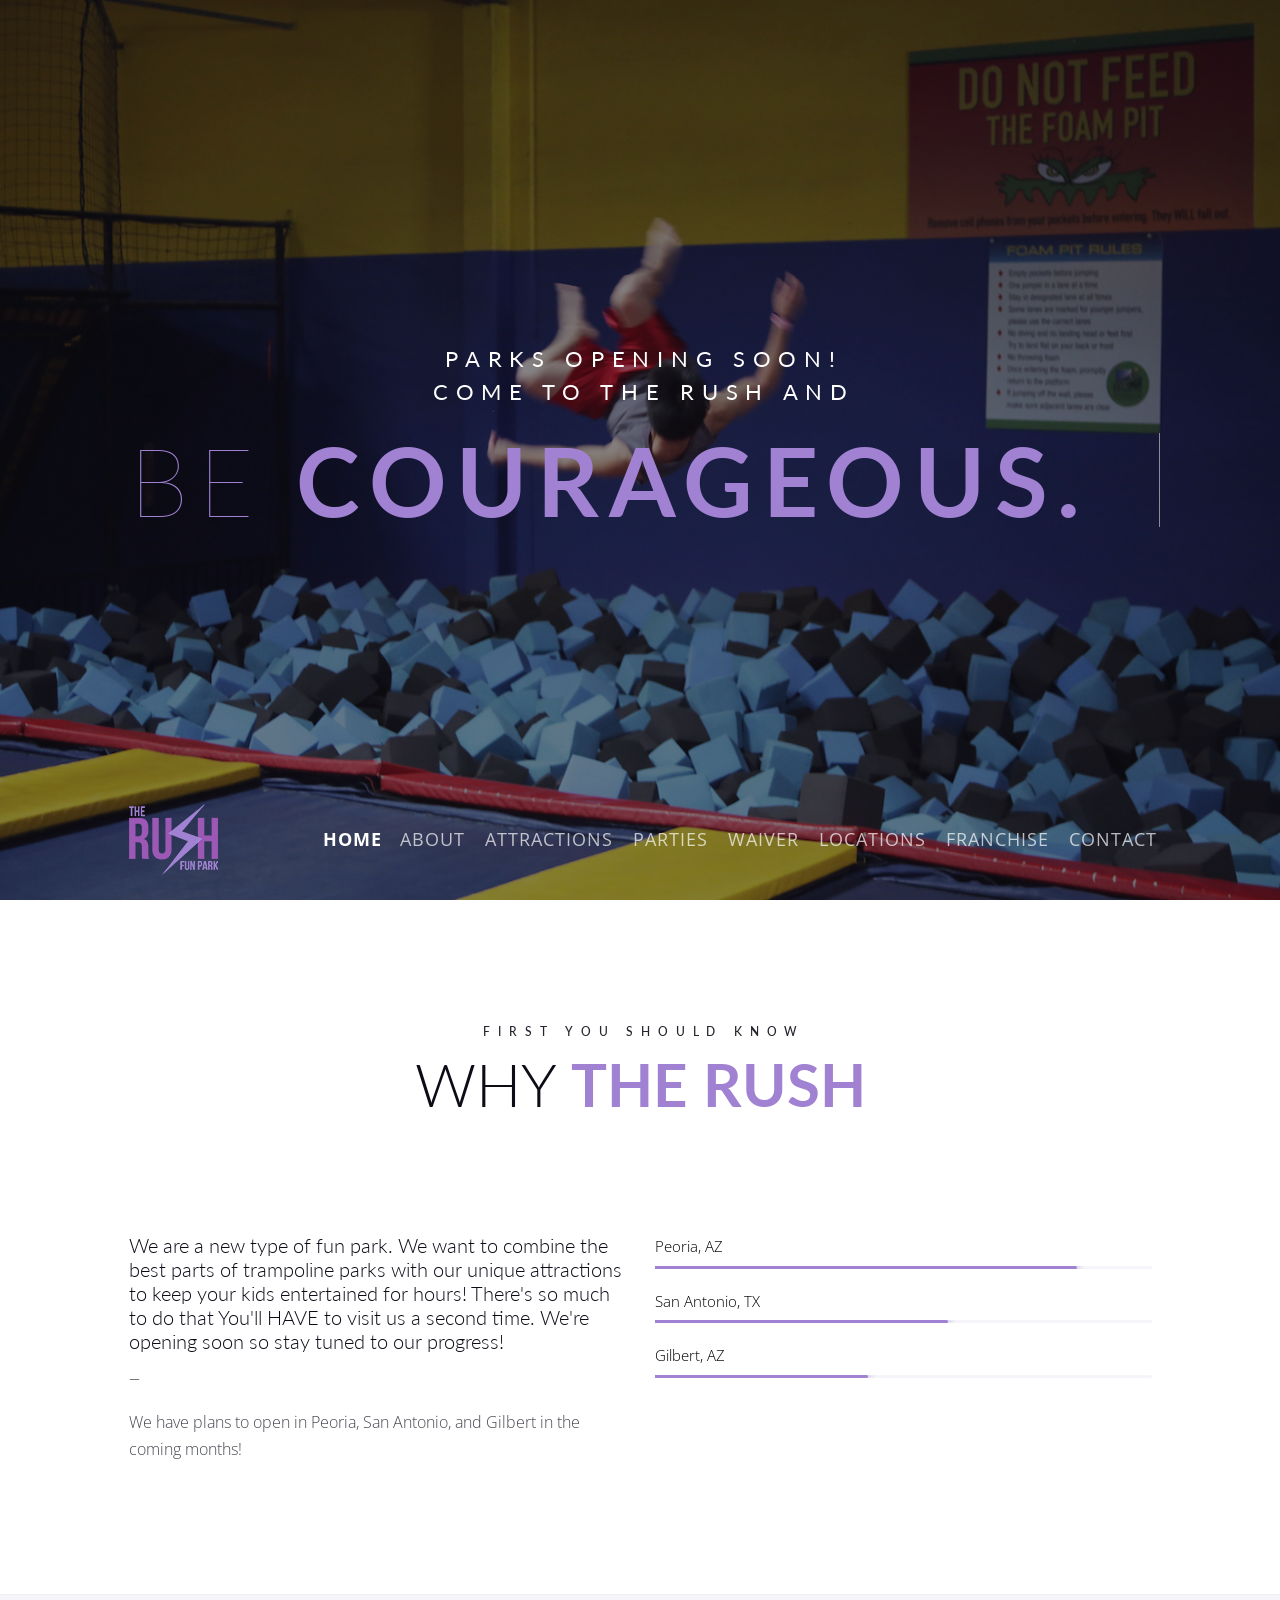
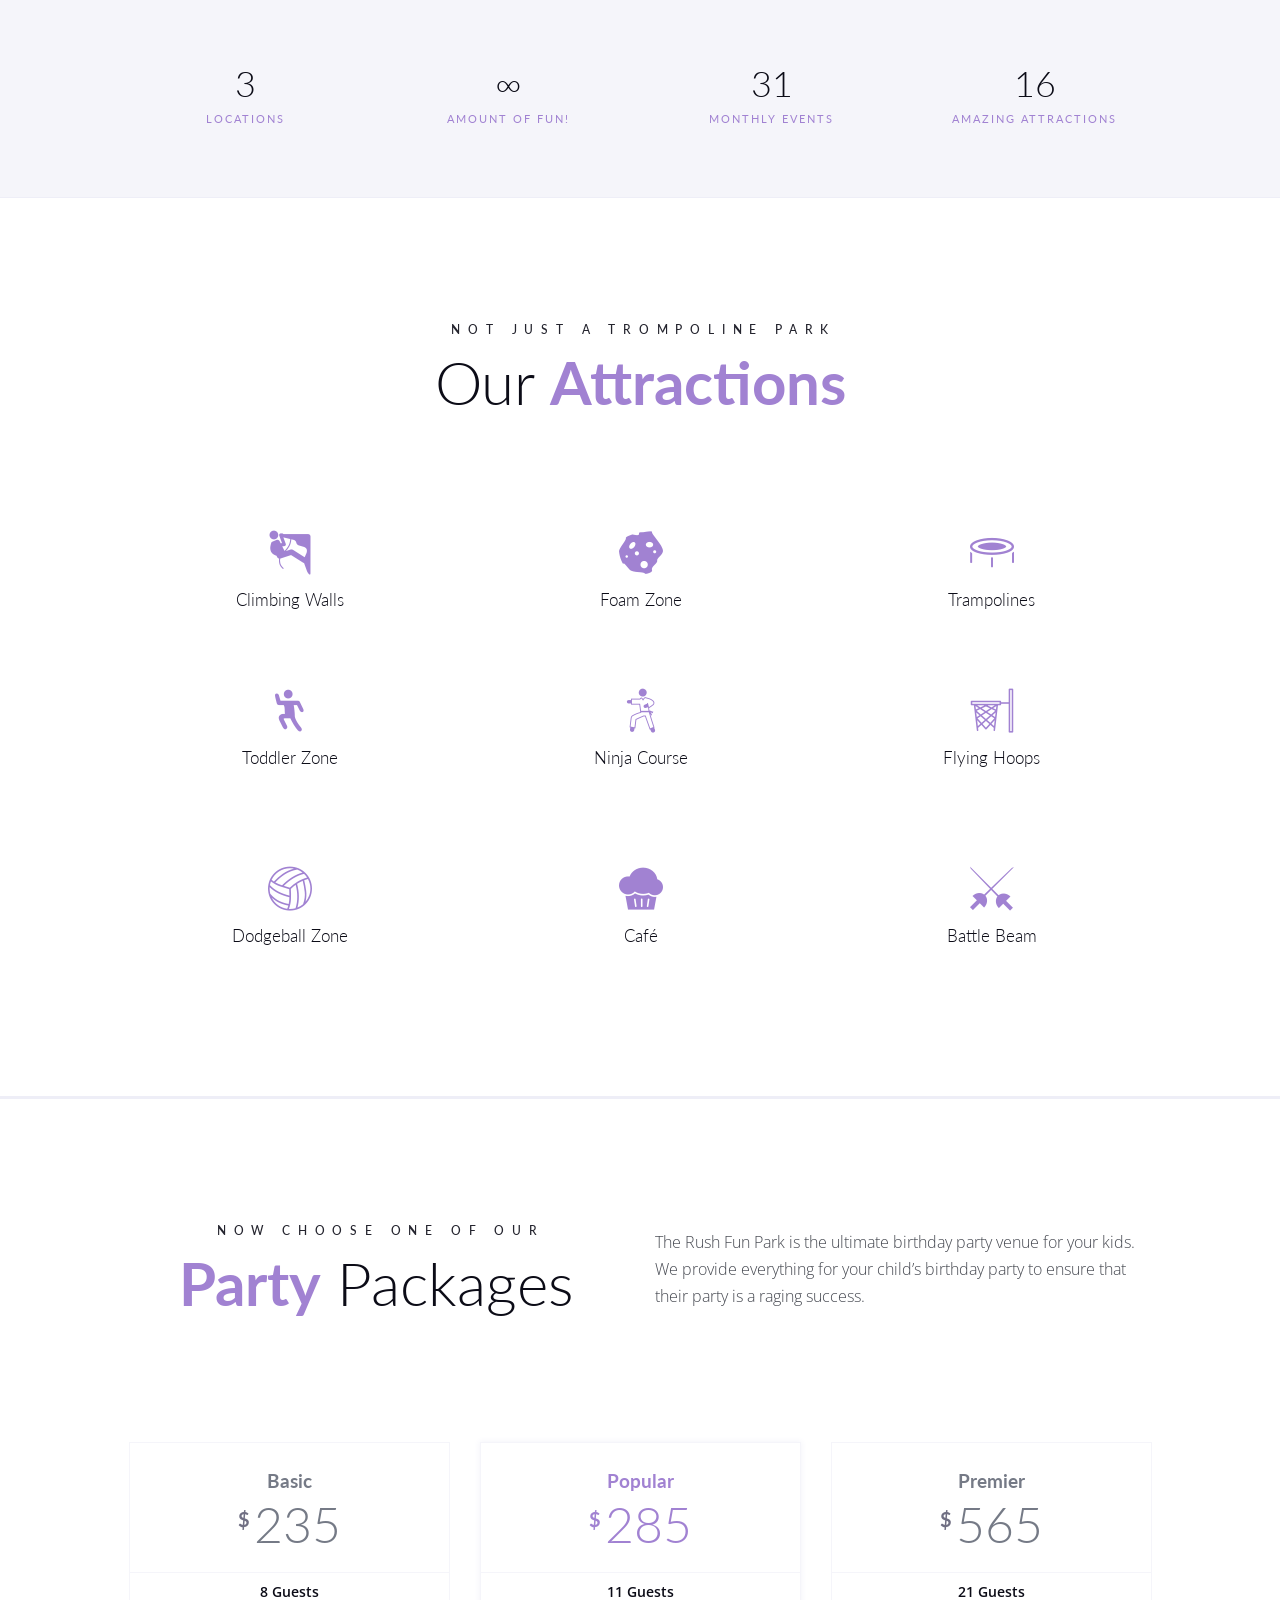
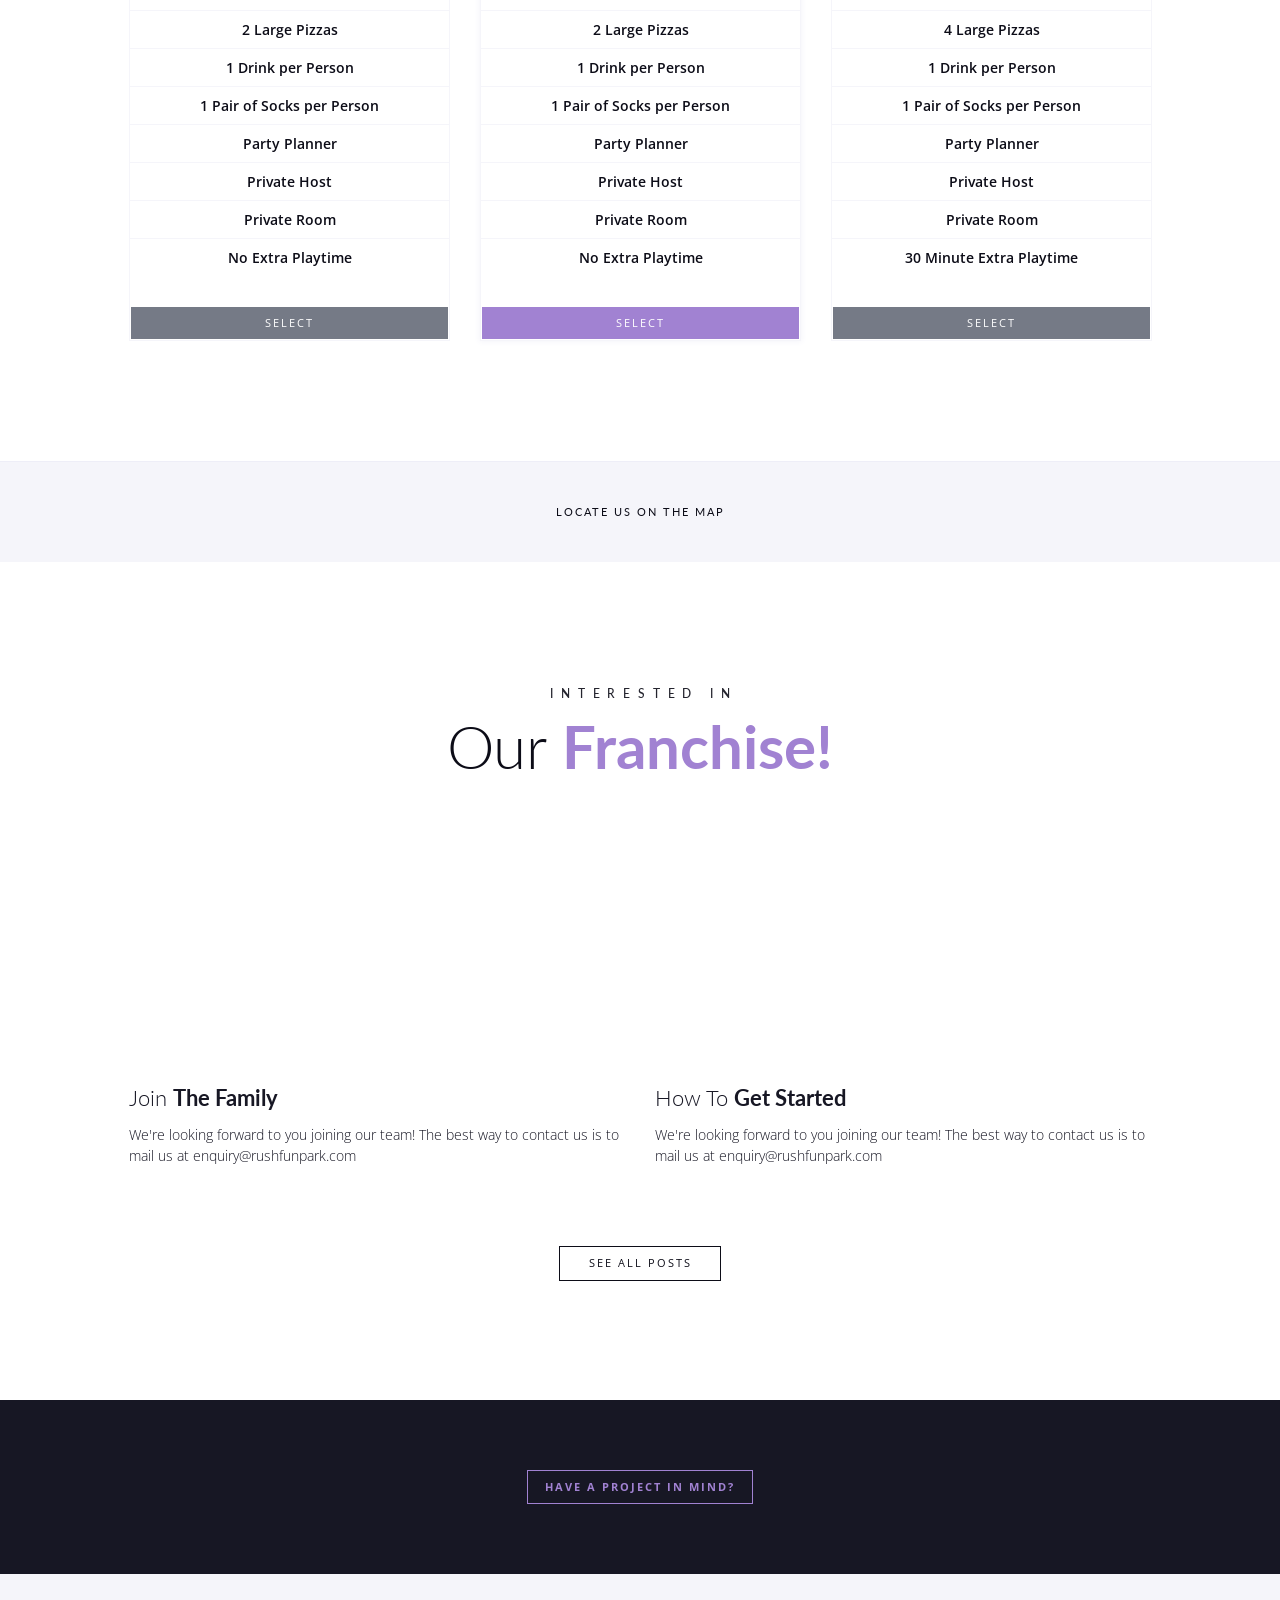
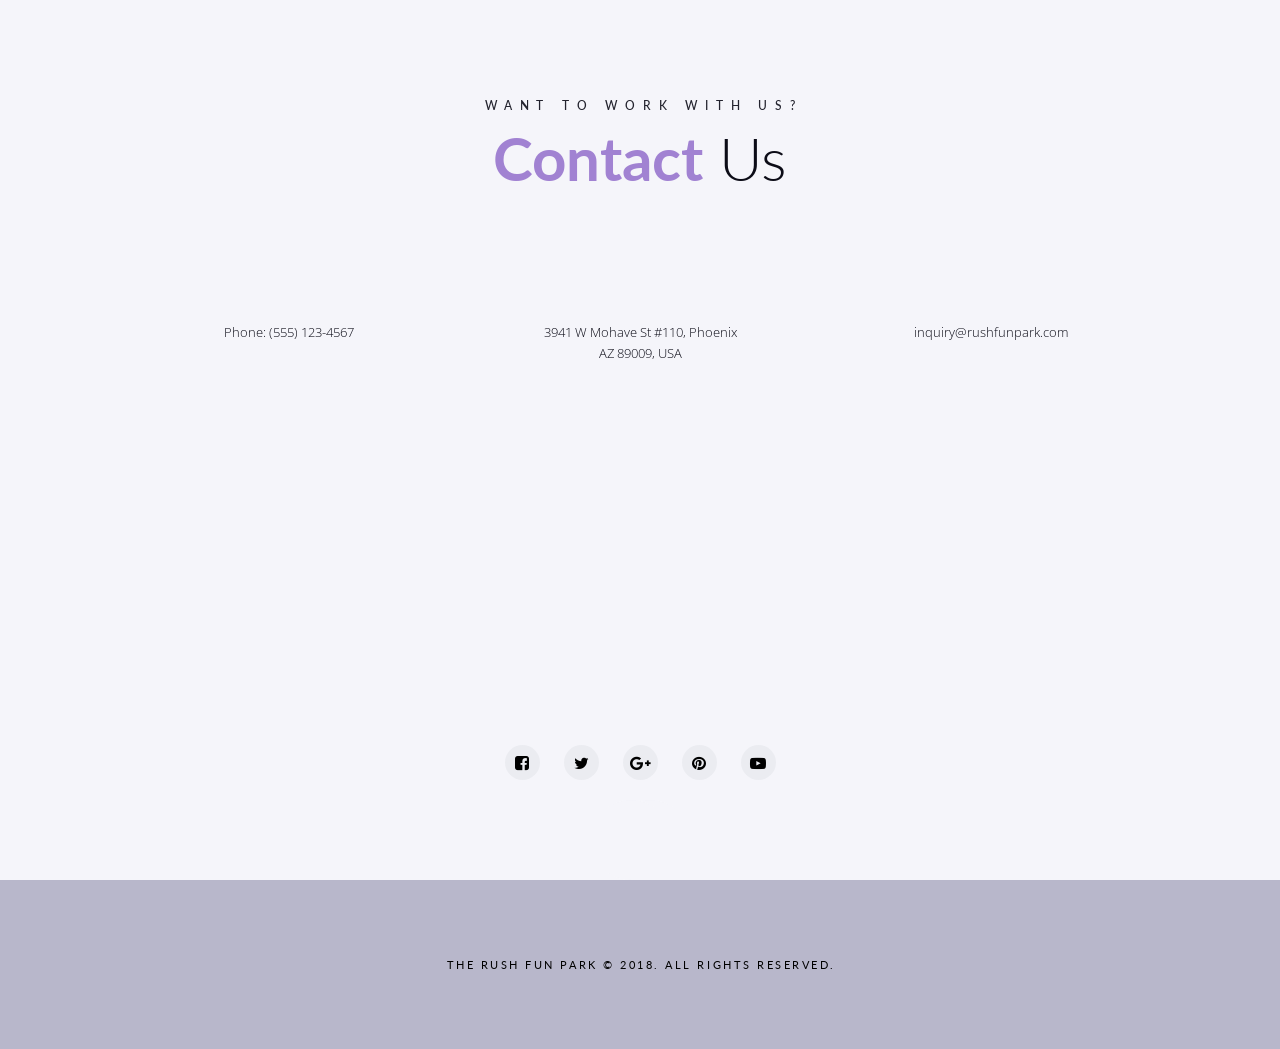
==== commit a2431e78: "sj;ldsja;l" ====
--- a/index.html
+++ b/index.html
@@ -14,8 +14,7 @@
     <!-- Google Fonts -->
     <link href='http://fonts.googleapis.com/css?family=Lato:100,300,400,700,900%7COpen+Sans:300,400,600,700' rel='stylesheet' type='text/css'>
     <!-- Fonts Icons -->
-    <link rel="stylesheet" href="css/custom-icons.css">
-    <link rel="stylesheet" href="css/et-line-icons.css">
+    <link rel="stylesheet" href="css/sports-embedded.css">
     <link rel="stylesheet" href="http://maxcdn.bootstrapcdn.com/font-awesome/4.3.0/css/font-awesome.min.css">
     <!-- Owl Carousel -->
     <link rel="stylesheet" href="css/owl.carousel.min.css">
@@ -278,86 +277,86 @@
                     <div class="services-section-items padding-top-sm-10 row">
                         <div class="services-section-item col-sm-4 margin-bottom-xs-40 wow fadeInUpLeftScale">
                             <div class="services-section-item-icon">
-                                <i class="icon-laptop"></i>
+                                <i class="icon-climbing"></i>
                             </div>
                             <h4 class="services-item-title font-second">Climbing Walls</h4>
                             <div class="services-section-item-text">
-                                <p>Take climbing to the next level with the ultimate vertical obstacle course. Climb, jump, and fly across a challenging course!</p>
+                                <p>Take climbing to the next level with the ultimate vertical obstacle course. Climb, jump, and fly!</p>
                             </div>
                         </div>
                         <!--/ End Services Section Item -->
                         <div class="services-section-item col-sm-4 margin-bottom-xs-40 wow fadeInUpScale">
                             <div class="services-section-item-icon">
-                                <i class="icon-lightbulb"></i>
+                                <i class="icon-bouldering"></i>
                             </div>
                             <h4 class="services-item-title font-second">Foam Zone</h4>
                             <div class="services-section-item-text">
-                                <p>Push. Evolve. Fly. The Foam Zone is all about big air and soft landings. Fly or flip into a pool of huge foam squares.</p>
+                                <p>Push. Evolve. Fly. The Foam Zone is all about big air and soft landings. </p>
                             </div>
                         </div>
                         <!--/ End Services Section Item -->
                         <div class="services-section-item col-sm-4 margin-bottom-xs-40 wow fadeInUpRightScale">
                             <div class="services-section-item-icon">
-                                <i class="icon-video"></i>
+                                <i class="icon-trampoline"></i>
+                            </div>
+                            <h4 class="services-item-title font-second">Trampolines</h4>
+                            <div class="services-section-item-text">
+                                <p>Try our entire selection of trampolines or enjoy the Olympic style trampoline.</p>
+                            </div>
+                        </div>
+                        <!--/ End Services Section Item -->
+                        <div class="services-section-item col-sm-4 margin-bottom-xs-40 wow fadeInUpLeftScale">
+                            <div class="services-section-item-icon">
+                                <i class="icon-pitch"></i>
+                            </div>
+                            <h4 class="services-item-title font-second">Toddler Zone</h4>
+                            <div class="services-section-item-text">
+                                <p>Toddler Zone is an exclusive area for toddlers and parents to laugh and play. A time for your little one to discover the joy of jumping. </p>
+                            </div>
+                        </div>
+                        <!--/ End Services Section Item -->
+                        <div class="services-section-item col-sm-4 margin-bottom-xs-40 wow fadeInUpScale">
+                            <div class="services-section-item-icon">
+                                <i class="icon-martial"></i>
                             </div>
                             <h4 class="services-item-title font-second">Ninja Course</h4>
                             <div class="services-section-item-text">
-                                <p>Enter a jumper. Exit a Ninja. For athletes looking to push themselves, the Ninja Course will put your abilities to the test. </p>
-                            </div>
-                        </div>
-                        <!--/ End Services Section Item -->
+                                <p>Ready to level up? Test your parkour skills to the next level. Train your speed, power, and strength by practicing on hurdles placed in your path. </p>
+                            </div>
+                        </div>
+                        <!--/ End Services Section Item -->
+                        <div class="services-section-item col-sm-4 wow fadeInUpRightScale">
+                            <div class="services-section-item-icon">
+                                <i class="icon-netball"></i>
+                            </div>
+                            <h4 class="services-item-title font-second">Flying Hoops</h4>
+                            <div class="services-section-item-text">
+                                <p>We're throwing a party above the rim, and everyone's invited. Come push the limits of what's possible.</p>
+                            </div>
+                        </div>
                         <div class="services-section-item col-sm-4 margin-bottom-xs-40 wow fadeInUpLeftScale">
                             <div class="services-section-item-icon">
-                                <i class="icon-flag"></i>
-                            </div>
-                            <h4 class="services-item-title font-second">Toddler Zone</h4>
-                            <div class="services-section-item-text">
-                                <p>Toddler Zone is an exclusive area for toddlers and parents to laugh and play. A time for your little one to discover the joy of jumping. </p>
+                                <i class="icon-volleyball"></i>
+                            </div>
+                            <h4 class="services-item-title font-second">Dodgeball Zone</h4>
+                            <div class="services-section-item-text">
+                                <p>The funnest sport in PE plus trampolines? Yes, please. All ages are welcome and everyone loves the experience. </p>
                             </div>
                         </div>
                         <!--/ End Services Section Item -->
                         <div class="services-section-item col-sm-4 margin-bottom-xs-40 wow fadeInUpScale">
                             <div class="services-section-item-icon">
-                                <i class="icon-camera"></i>
-                            </div>
-                            <h4 class="services-item-title font-second">Obstacle Course</h4>
-                            <div class="services-section-item-text">
-                                <p>Ready to level up? Test your parkour skills to the next level. Train your speed, power, and strength by practicing on hurdles placed in your path. </p>
+                                <i class="icon-baking"></i>
+                            </div>
+                            <h4 class="services-item-title font-second">Café</h4>
+                            <div class="services-section-item-text">
+                                <p>Need to refuel? Park your go-karts, holster your lasers, and slide right over to the The Rush Cafe. Then get right back to activating awesome</p>
                             </div>
                         </div>
                         <!--/ End Services Section Item -->
                         <div class="services-section-item col-sm-4 wow fadeInUpRightScale">
                             <div class="services-section-item-icon">
-                                <i class="icon-strategy"></i>
-                            </div>
-                            <h4 class="services-item-title font-second">Flying Hoops</h4>
-                            <div class="services-section-item-text">
-                                <p>We're throwing a party above the rim, and everyone's invited. Come push the limits of what's possible.</p>
-                            </div>
-                        </div>
-                        <div class="services-section-item col-sm-4 margin-bottom-xs-40 wow fadeInUpLeftScale">
-                            <div class="services-section-item-icon">
-                                <i class="icon-flag"></i>
-                            </div>
-                            <h4 class="services-item-title font-second">Dodgeball Zone</h4>
-                            <div class="services-section-item-text">
-                                <p>The funnest sport in PE plus trampolines? Yes, please. All ages are welcome and everyone loves the experience. </p>
-                            </div>
-                        </div>
-                        <!--/ End Services Section Item -->
-                        <div class="services-section-item col-sm-4 margin-bottom-xs-40 wow fadeInUpScale">
-                            <div class="services-section-item-icon">
-                                <i class="icon-camera"></i>
-                            </div>
-                            <h4 class="services-item-title font-second">Café</h4>
-                            <div class="services-section-item-text">
-                                <p>Need to refuel? Park your go-karts, holster your lasers, and slide right over to the The Rush Cafe. Then get right back to activating awesome</p>
-                            </div>
-                        </div>
-                        <!--/ End Services Section Item -->
-                        <div class="services-section-item col-sm-4 wow fadeInUpRightScale">
-                            <div class="services-section-item-icon">
-                                <i class="icon-strategy"></i>
+                                <i class="icon-fencing"></i>
                             </div>
                             <h4 class="services-item-title font-second">Battle Beam</h4>
                             <div class="services-section-item-text">
--- a/css/sports-embedded.css
+++ b/css/sports-embedded.css
@@ -0,0 +1,107 @@
+@font-face {
+  font-family: 'sports';
+  src: url('../font/sports.eot?17933542');
+  src: url('../font/sports.eot?17933542#iefix') format('embedded-opentype'),
+       url('../font/sports.svg?17933542#sports') format('svg');
+  font-weight: normal;
+  font-style: normal;
+}
+@font-face {
+  font-family: 'sports';
+  src: url('[data-uri]') format('woff'),
+       url('[data-uri]') format('truetype');
+}
+/* Chrome hack: SVG is rendered more smooth in Windozze. 100% magic, uncomment if you need it. */
+/* Note, that will break hinting! In other OS-es font will be not as sharp as it could be */
+/*
+@media screen and (-webkit-min-device-pixel-ratio:0) {
+  @font-face {
+    font-family: 'sports';
+    src: url('../font/sports.svg?17933542#sports') format('svg');
+  }
+}
+*/
+ 
+ [class^="icon-"]:before, [class*=" icon-"]:before {
+  font-family: "sports";
+  font-style: normal;
+  font-weight: normal;
+  speak: none;
+ 
+  display: inline-block;
+  text-decoration: inherit;
+  width: 1em;
+  margin-right: .2em;
+  text-align: center;
+  /* opacity: .8; */
+ 
+  /* For safety - reset parent styles, that can break glyph codes*/
+  font-variant: normal;
+  text-transform: none;
+     
+  /* fix buttons height, for twitter bootstrap */
+  line-height: 1em;
+ 
+  /* Animation center compensation - margins should be symmetric */
+  /* remove if not needed */
+  margin-left: .2em;
+ 
+  /* you can be more comfortable with increased icons size */
+  /* font-size: 120%; */
+ 
+  /* Uncomment for 3D effect */
+  /* text-shadow: 1px 1px 1px rgba(127, 127, 127, 0.3); */
+}
+.icon-cricket:before { content: '\e800'; } /* '' */
+.icon-bicycle:before { content: '\e801'; } /* '' */
+.icon-baseball:before { content: '\e802'; } /* '' */
+.icon-golf:before { content: '\e803'; } /* '' */
+.icon-skiing:before { content: '\e804'; } /* '' */
+.icon-soccer:before { content: '\e805'; } /* '' */
+.icon-swimming:before { content: '\e806'; } /* '' */
+.icon-tennis:before { content: '\e807'; } /* '' */
+.icon-theatre:before { content: '\e808'; } /* '' */
+.icon-football:before { content: '\e809'; } /* '' */
+.icon-basketball-1:before { content: '\e80a'; } /* '' */
+.icon-pitch:before { content: '\e80b'; } /* '' */
+.icon-badminton:before { content: '\e80c'; } /* '' */
+.icon-rowing:before { content: '\e80d'; } /* '' */
+.icon-rugby:before { content: '\e80e'; } /* '' */
+.icon-archery:before { content: '\e80f'; } /* '' */
+.icon-baking:before { content: '\e810'; } /* '' */
+.icon-dance:before { content: '\e811'; } /* '' */
+.icon-bouldering:before { content: '\e812'; } /* '' */
+.icon-canoe:before { content: '\e813'; } /* '' */
+.icon-shooting:before { content: '\e814'; } /* '' */
+.icon-climbing:before { content: '\e815'; } /* '' */
+.icon-bowl:before { content: '\e816'; } /* '' */
+.icon-cycling:before { content: '\e817'; } /* '' */
+.icon-volleyball:before { content: '\e818'; } /* '' */
+.icon-unichallenge:before { content: '\e819'; } /* '' */
+.icon-trampoline:before { content: '\e81a'; } /* '' */
+.icon-tabletennis:before { content: '\e81b'; } /* '' */
+.icon-squash:before { content: '\e81c'; } /* '' */
+.icon-sail:before { content: '\e81d'; } /* '' */
+.icon-run:before { content: '\e81e'; } /* '' */
+.icon-pool:before { content: '\e81f'; } /* '' */
+.icon-goal:before { content: '\e820'; } /* '' */
+.icon-lacrosse:before { content: '\e821'; } /* '' */
+.icon-martial:before { content: '\e822'; } /* '' */
+.icon-hockey:before { content: '\e823'; } /* '' */
+.icon-frisbee:before { content: '\e824'; } /* '' */
+.icon-handball:before { content: '\e825'; } /* '' */
+.icon-fencing:before { content: '\e826'; } /* '' */
+.icon-horse:before { content: '\e827'; } /* '' */
+.icon-netball:before { content: '\e828'; } /* '' */
+.icon-darts:before { content: '\e829'; } /* '' */
+.icon-fulltime:before { content: '\e82a'; } /* '' */
+.icon-halftime:before { content: '\e82b'; } /* '' */
+.icon-kickoff:before { content: '\e82c'; } /* '' */
+.icon-debate:before { content: '\e82d'; } /* '' */
+.icon-starttime:before { content: '\e82e'; } /* '' */
+.icon-cheerleader:before { content: '\e82f'; } /* '' */
+.icon-pokemon:before { content: '\e830'; } /* '' */
+.icon-computer:before { content: '\e831'; } /* '' */
+.icon-boxing:before { content: '\e832'; } /* '' */
+.icon-croquet:before { content: '\e833'; } /* '' */
+.icon-cinema:before { content: '\e834'; } /* '' */
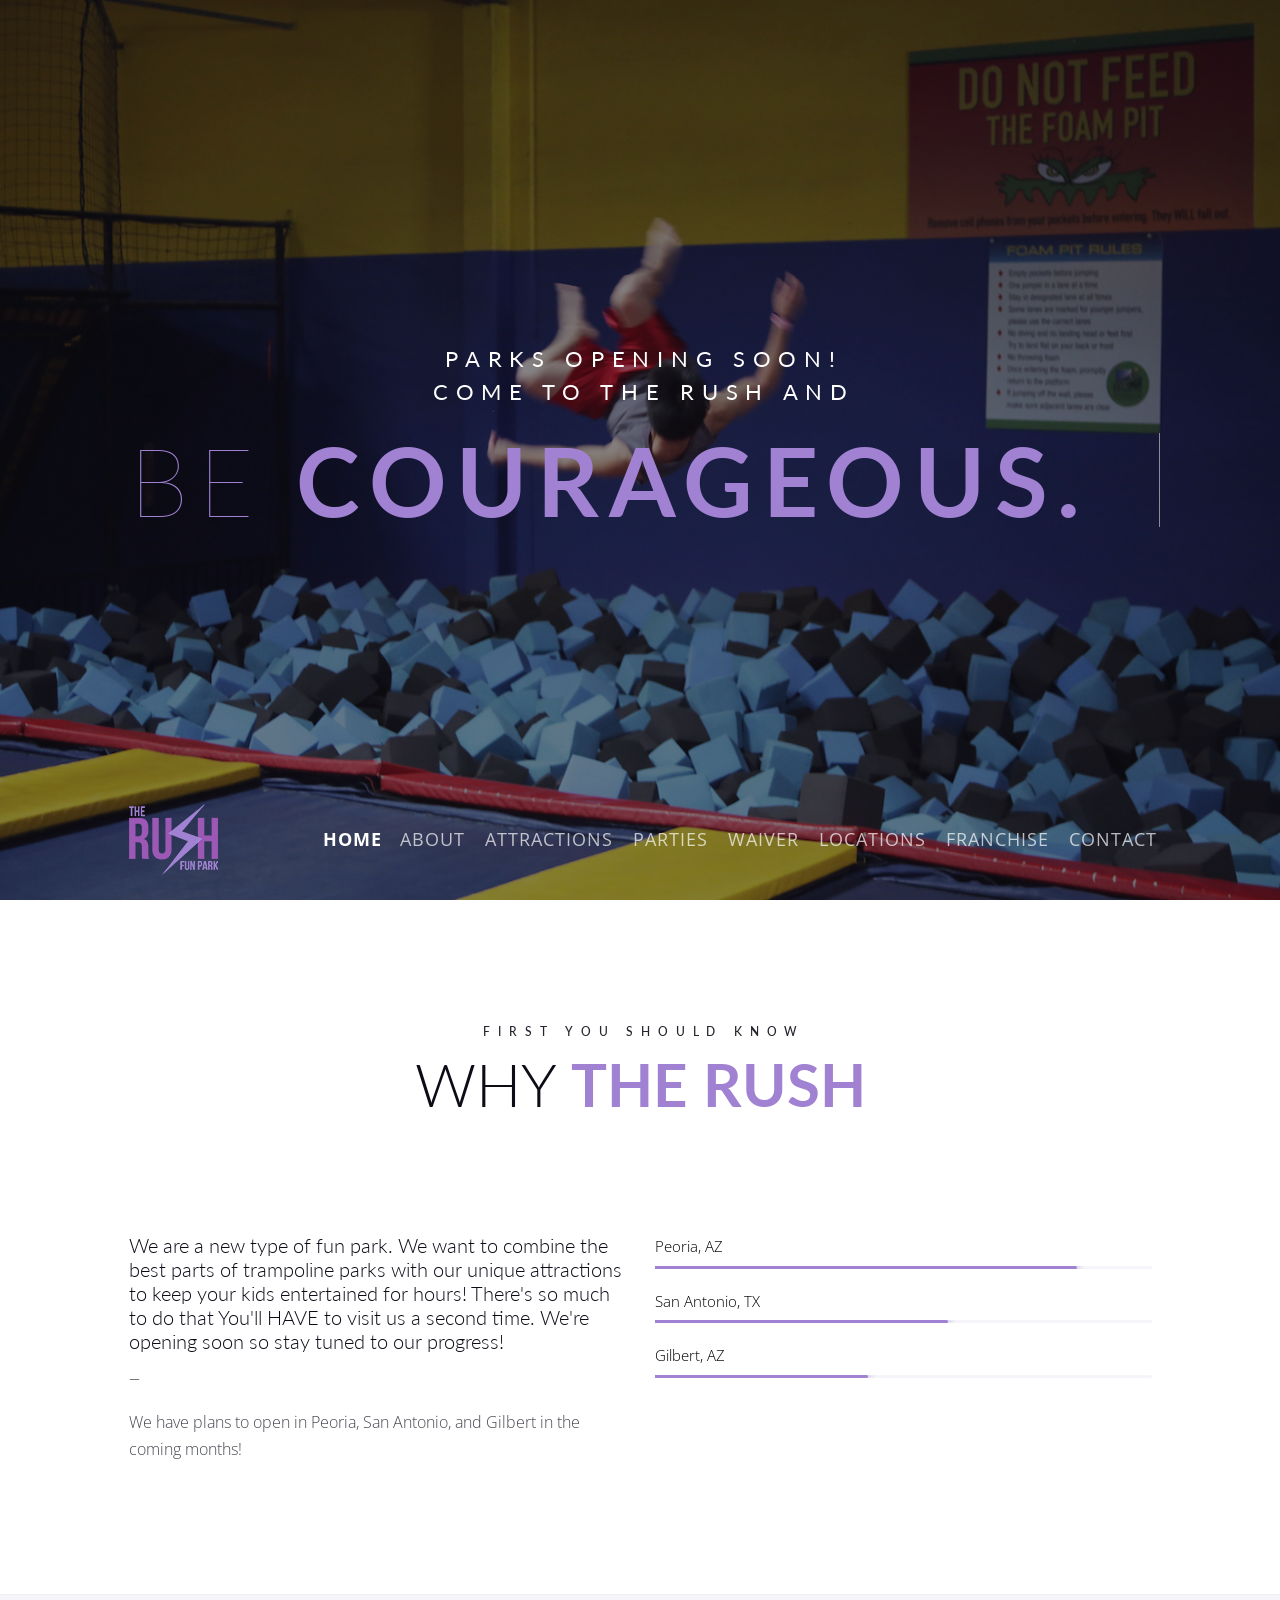
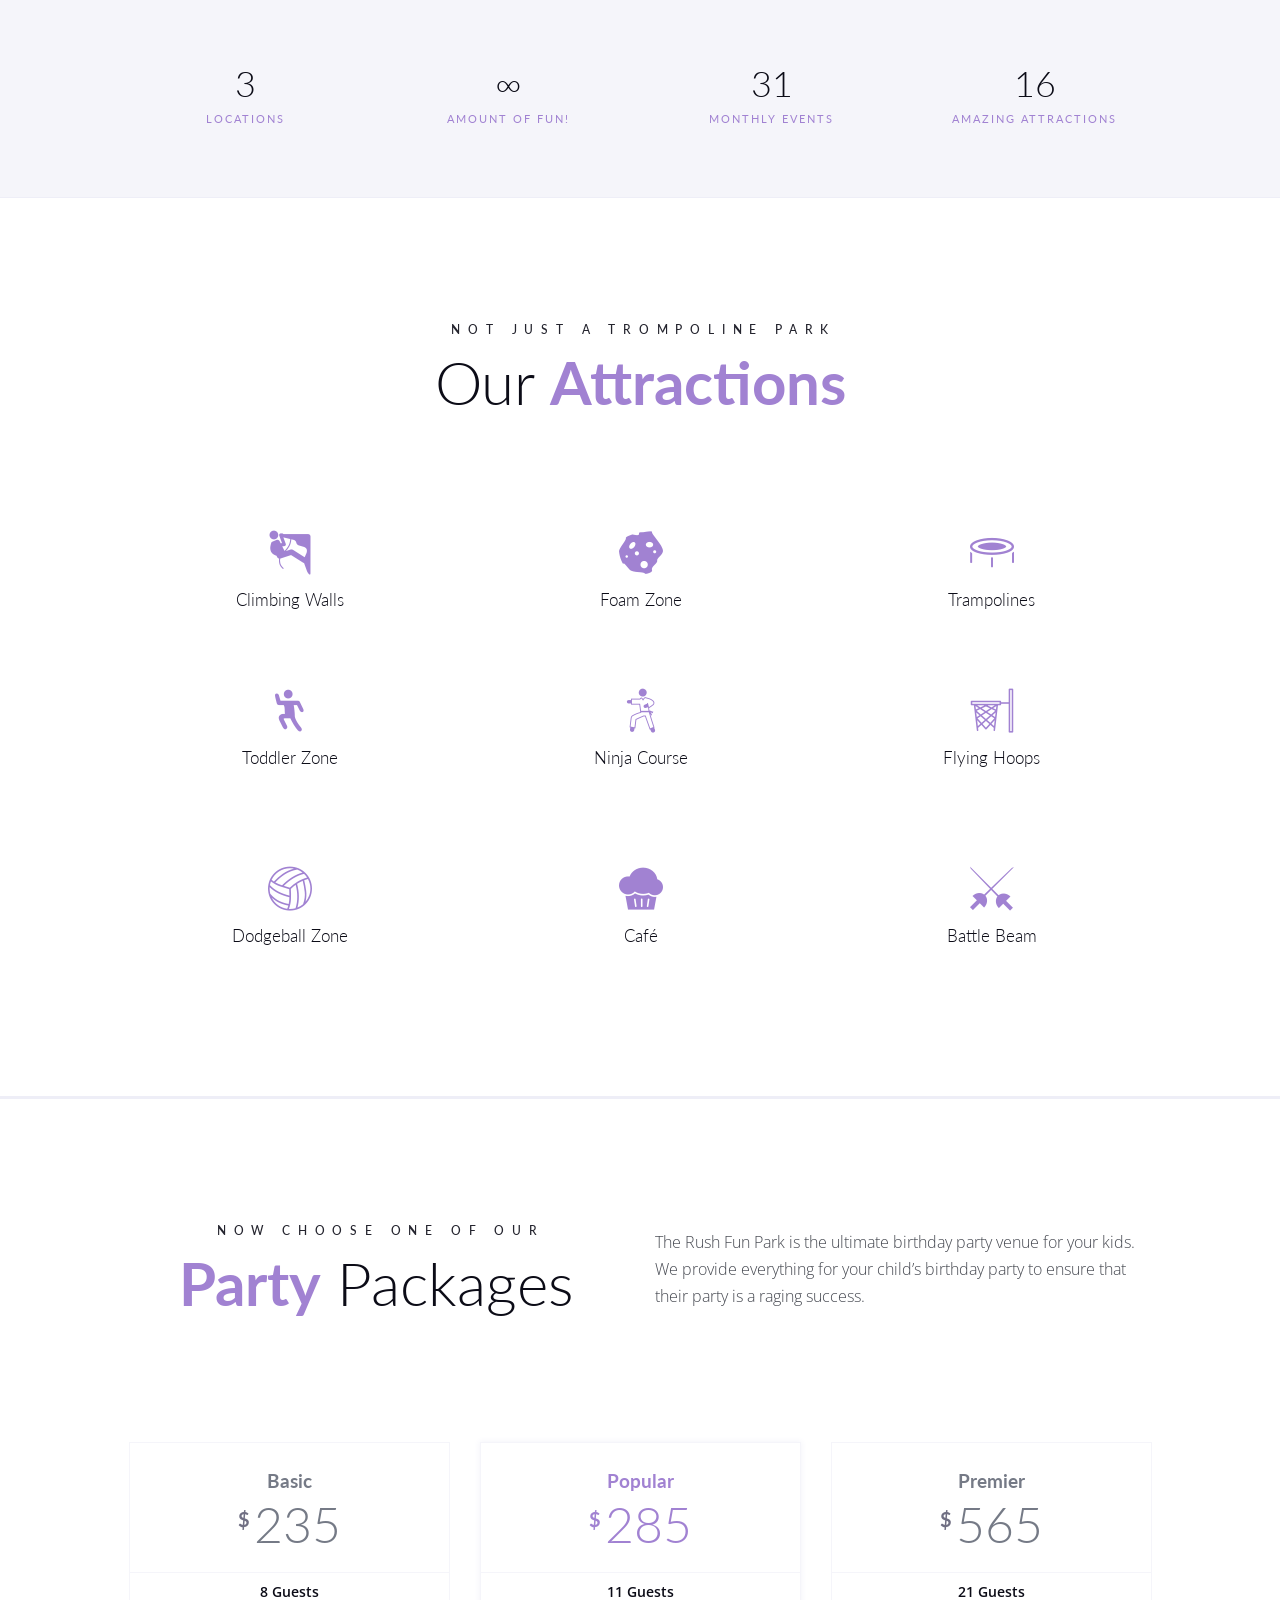
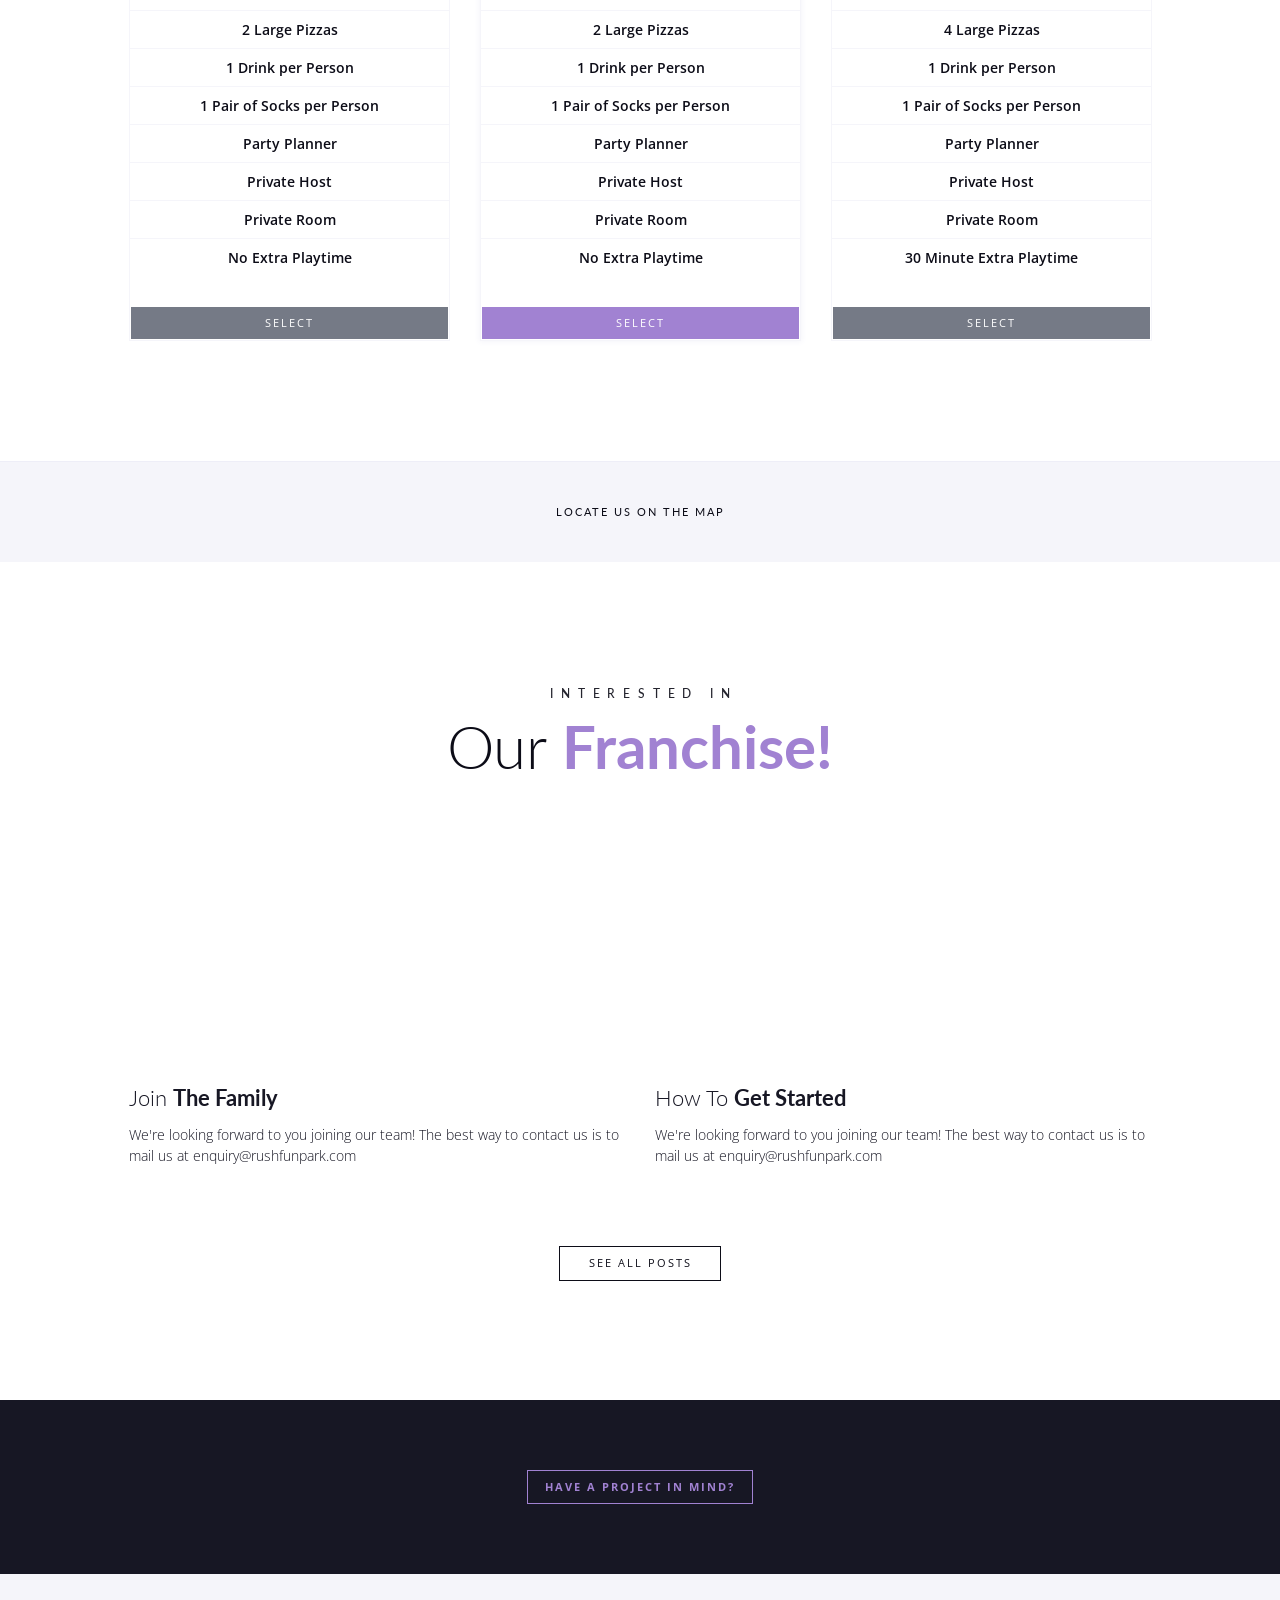
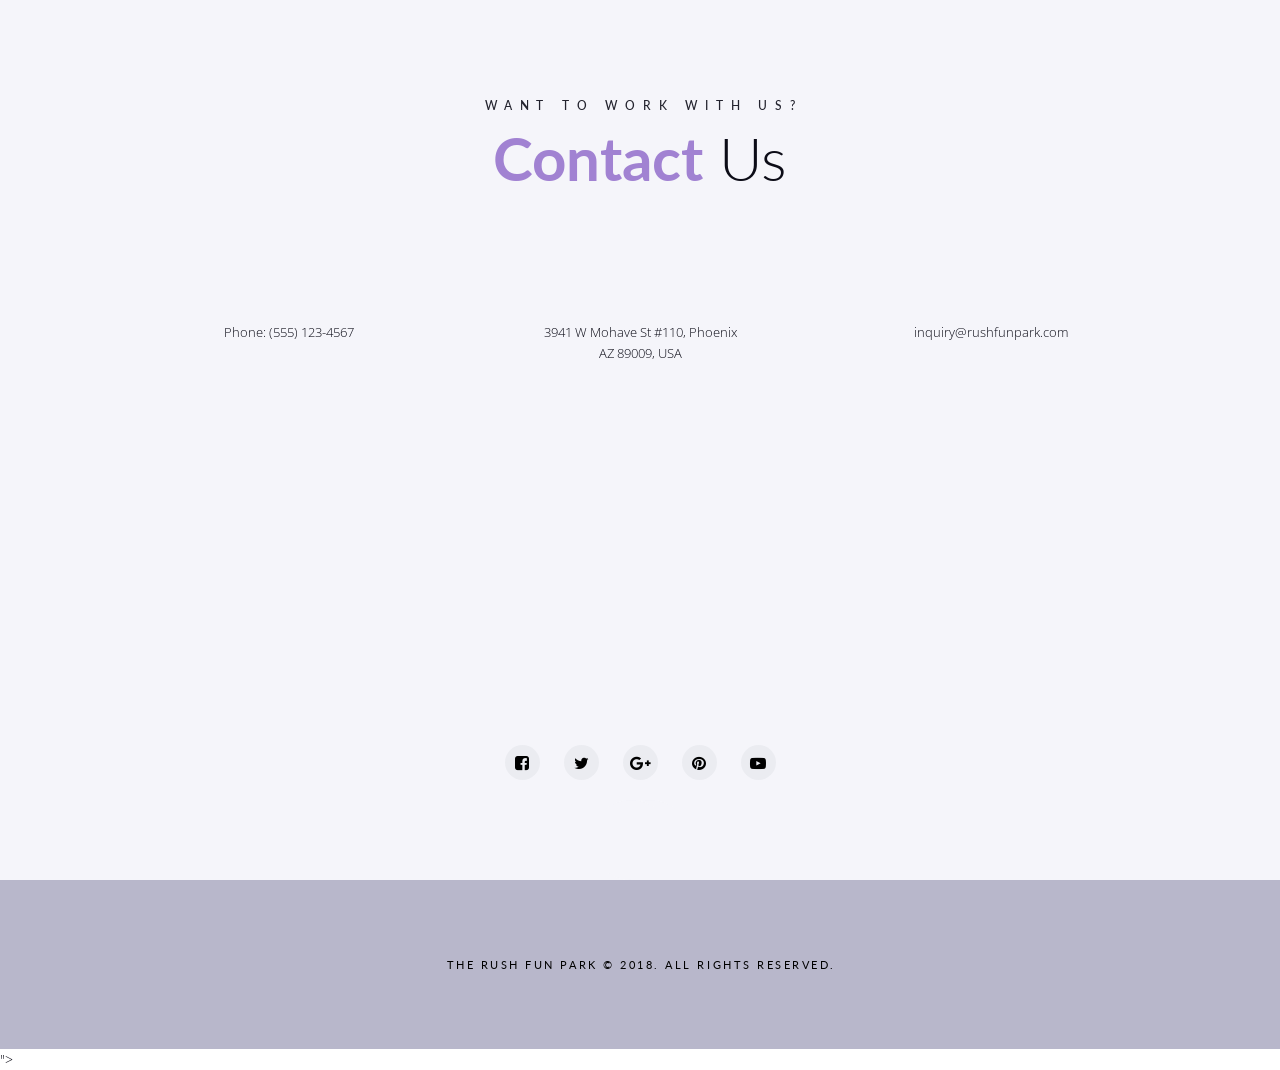
==== commit 814c6aee: "key change to google api" ====
--- a/index.html
+++ b/index.html
@@ -669,7 +669,7 @@
     <script src="js/isotope.pkgd.min.js"></script>
     <script src="js/nivo-lightbox.min.js"></script>
     <script src="js/contactForm.js"></script>
-    <script src="https://maps.googleapis.com/maps/api/js?sensor=false"></script>
+    <script src="http://maps.google.com/maps/api/js?key=AIzaSyDjvv8BcE-ES0qKp3q85H7geUf6rd5cikc"></script> "></script>
     <script src="js/scripts.min.js"></script>
     <!--/ End JS Scripts -->
 </body>
